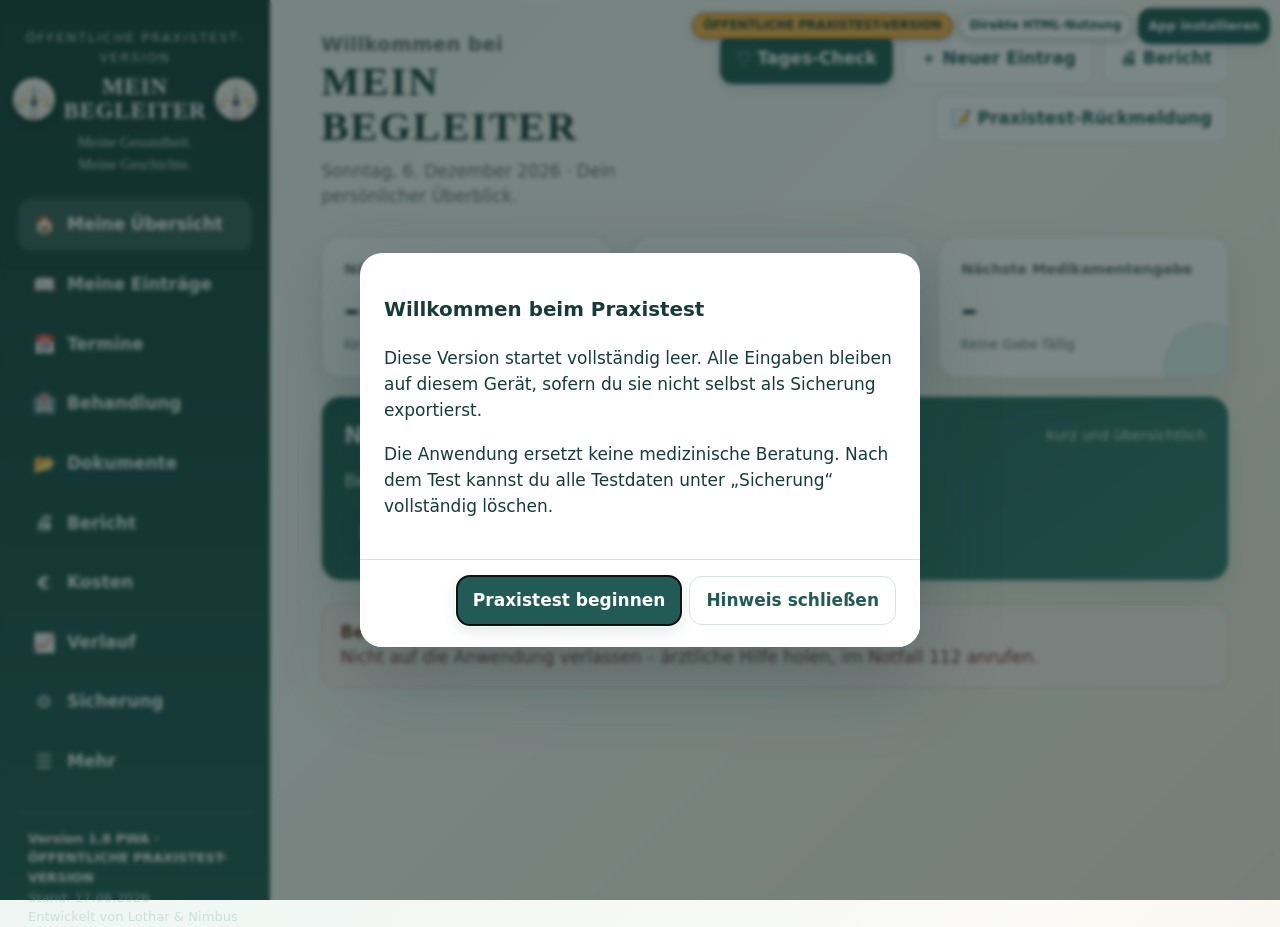
==== index.html @ bb6017fe "PWA-Manifest und App-Symbole einbinden Added manifest and icon links for PWA support." ====
<!doctype html>
<html lang="de">
  <head>
    <meta charset="utf-8" />
    <meta
      name="viewport"
      content="width=device-width,initial-scale=1,viewport-fit=cover"
    />
    <meta name="theme-color" content="#225b56" />
    <title>Mein Begleiter 1.8 PWA – Öffentliche Praxistest-Version</title><link rel="manifest" href="./manifest.webmanifest" />
<link rel="icon" type="image/png" href="./icons/favicon-64.png" />
<link rel="apple-touch-icon" href="./icons/apple-touch-icon-180.png" />
<meta name="mobile-web-app-capable" content="yes" />
<meta name="apple-mobile-web-app-capable" content="yes" />
<meta name="apple-mobile-web-app-status-bar-style" content="default" />
<meta name="apple-mobile-web-app-title" content="Begleiter Test" />
    <style>
      :root {
        --tinte: #173b39;
        --petrol: #225b56;
        --petrol2: #34796f;
        --mint: #dff1ec;
        --sand: #f6efe2;
        --creme: #fbfaf6;
        --weiss: #fff;
        --linie: #d8e4e0;
        --rot: #a33b39;
        --orange: #b56a22;
        --gruen: #2d7252;
        --grau: #61716d;
        --schatten: 0 12px 34px rgba(25, 63, 60, 0.1);
        --radius: 20px;
      }
      * {
        box-sizing: border-box;
      }
      html {
        scroll-behavior: smooth;
      }
      body {
        margin: 0;
        background: linear-gradient(
          135deg,
          #edf6f3 0,
          #fbfaf6 48%,
          #f5ecde 100%
        );
        color: var(--tinte);
        font:
          17px/1.5 system-ui,
          -apple-system,
          "Segoe UI",
          sans-serif;
        min-height: 100vh;
      }
      button,
      input,
      select,
      textarea {
        font: inherit;
      }
      button {
        cursor: pointer;
      }
      .app {
        min-height: 100vh;
        display: grid;
        grid-template-columns: 270px 1fr;
      }
      .seitenleiste {
        position: sticky;
        top: 0;
        height: 100vh;
        background: linear-gradient(180deg, #163e3b, #225b56);
        color: #fff;
        padding: 28px 18px;
        display: flex;
        flex-direction: column;
        gap: 24px;
        z-index: 20;
      }
      .marke {
        padding: 0 4px;
        text-align: center;
      }
      .markenlogo {
        display: none;
      }
      .marke-klein {
        font-size: 0.82rem;
        letter-spacing: 0.14em;
        text-transform: uppercase;
        opacity: 0.78;
      }
      .marken-titel {
        display: flex;
        align-items: center;
        justify-content: center;
        gap: 8px;
        margin: 0.5rem 0 0;
      }
      .marken-titel h1 {
        margin: 0;
        font-family: "Bodoni MT", "Didot", "Baskerville", "Georgia", serif;
        font-size: 1.42rem;
        font-weight: 600;
        line-height: 1.05;
        letter-spacing: 0.045em;
      }
      .marke p {
        font-family: "Segoe Print", "Bradley Hand", "Comic Sans MS", cursive;
        font-size: 1rem;
        line-height: 1.48;
        letter-spacing: 0.01em;
      }
      .bildmarke {
        position: relative;
        width: 42px;
        height: 42px;
        flex: 0 0 42px;
        border-radius: 50%;
        overflow: hidden;
        background: #fbf7ef;
        box-shadow: 0 5px 15px rgba(0, 0, 0, 0.22);
        border: 1px solid rgba(255, 255, 255, 0.45);
      }
      .bildmarke img {
        position: absolute;
        width: 185%;
        height: auto;
        max-width: none;
        left: 50%;
        top: -2%;
        transform: translateX(-50%);
        display: block;
      }
      .marke p {
        margin: 0.55rem 0 0;
        color: #d8ebe6;
        font-size: 0.92rem;
      }
      .nav {
        display: grid;
        gap: 8px;
      }
      .nav button {
        border: 0;
        background: transparent;
        color: #e9f5f1;
        border-radius: 13px;
        padding: 12px 14px;
        text-align: left;
        font-weight: 650;
        display: flex;
        align-items: center;
        gap: 11px;
      }
      .nav button:hover,
      .nav button.aktiv {
        background: rgba(255, 255, 255, 0.14);
        color: #fff;
      }
      .nav .symbol {
        width: 24px;
        text-align: center;
        font-size: 1.15rem;
      }
      .seitenfuss {
        margin-top: auto;
        border-top: 1px solid rgba(255, 255, 255, 0.18);
        padding: 16px 10px 0;
        font-size: 0.82rem;
        color: #cbe0db;
      }
      .seitenfuss strong {
        color: #fff;
        display: block;
      }
      main {
        min-width: 0;
        padding: 34px clamp(20px, 4vw, 58px) 70px;
      }
      .kopf {
        display: flex;
        align-items: flex-start;
        justify-content: space-between;
        gap: 24px;
        margin-bottom: 26px;
      }
      .kopf h2 {
        font-size: clamp(1.8rem, 4vw, 2.55rem);
        line-height: 1.1;
        margin: 0;
      }
      .willkommen-klein {
        display: block;
        font-family:
          system-ui,
          -apple-system,
          "Segoe UI",
          sans-serif;
        font-size: 0.48em;
        font-weight: 650;
        letter-spacing: 0.02em;
        color: var(--grau);
        margin-bottom: 0.28rem;
      }
      .willkommen-name {
        display: block;
        font-family: "Bodoni MT", "Didot", "Baskerville", "Georgia", serif;
        font-weight: 600;
        letter-spacing: 0.045em;
        color: var(--tinte);
      }
      .kopf p {
        margin: 0.55rem 0 0;
        color: var(--grau);
      }
      .kopf-aktionen {
        display: flex;
        gap: 10px;
        flex-wrap: wrap;
        justify-content: flex-end;
      }
      .seite {
        display: none;
      }
      .seite.aktiv {
        display: block;
        animation: einblenden 0.18s ease-out;
      }
      @keyframes einblenden {
        from {
          opacity: 0.3;
          transform: translateY(5px);
        }
        to {
          opacity: 1;
          transform: none;
        }
      }
      .knopf {
        border: 0;
        border-radius: 13px;
        padding: 11px 16px;
        font-weight: 750;
        background: var(--petrol);
        color: #fff;
        box-shadow: 0 5px 14px rgba(34, 91, 86, 0.16);
      }
      .knopf:hover {
        background: #194b47;
      }
      .knopf.sekundaer {
        background: #fff;
        color: var(--petrol);
        border: 1px solid var(--linie);
        box-shadow: none;
      }
      .knopf.gefahr {
        background: #fff3f1;
        color: var(--rot);
        border: 1px solid #ebc7c2;
        box-shadow: none;
      }
      .knopf.klein {
        padding: 7px 10px;
        font-size: 0.88rem;
      }
      .raster {
        display: grid;
        grid-template-columns: repeat(12, 1fr);
        gap: 18px;
      }
      .karte {
        background: rgba(255, 255, 255, 0.91);
        border: 1px solid rgba(203, 222, 216, 0.9);
        border-radius: var(--radius);
        box-shadow: var(--schatten);
        padding: 22px;
        min-width: 0;
      }
      .span3 {
        grid-column: span 3;
      }
      .span4 {
        grid-column: span 4;
      }
      .span5 {
        grid-column: span 5;
      }
      .span6 {
        grid-column: span 6;
      }
      .span7 {
        grid-column: span 7;
      }
      .span8 {
        grid-column: span 8;
      }
      .span12 {
        grid-column: span 12;
      }
      .kpi {
        position: relative;
        overflow: hidden;
        min-height: 132px;
      }
      .kpi:after {
        content: "";
        position: absolute;
        width: 90px;
        height: 90px;
        border-radius: 50%;
        right: -25px;
        bottom: -35px;
        background: var(--mint);
      }
      .kpi-label {
        color: var(--grau);
        font-weight: 700;
        font-size: 0.9rem;
      }
      .kpi-wert {
        font-size: 2rem;
        font-weight: 850;
        line-height: 1.15;
        margin-top: 12px;
      }
      .kpi-hinweis {
        color: var(--grau);
        font-size: 0.84rem;
        margin-top: 6px;
      }
      .abschnitt-titel {
        display: flex;
        justify-content: space-between;
        align-items: center;
        gap: 16px;
        margin-bottom: 16px;
      }
      .abschnitt-titel h3 {
        margin: 0;
        font-size: 1.4rem;
      }
      .abschnitt-titel span {
        color: var(--grau);
        font-size: 0.9rem;
      }
      .termin {
        display: grid;
        grid-template-columns: 82px 1fr auto;
        gap: 14px;
        align-items: center;
        padding: 14px 0;
        border-bottom: 1px solid #e5ece9;
      }
      .termin:last-child {
        border: 0;
      }
      .datumsblock {
        background: var(--mint);
        border-radius: 12px;
        padding: 9px 6px;
        text-align: center;
        font-weight: 800;
        line-height: 1.15;
      }
      .datumsblock small {
        display: block;
        font-size: 0.72rem;
        text-transform: uppercase;
        color: var(--petrol2);
      }
      .termin strong {
        display: block;
      }
      .termin p {
        margin: 0.2rem 0 0;
        color: var(--grau);
        font-size: 0.9rem;
      }
      .zustand {
        border-radius: 999px;
        padding: 5px 10px;
        font-size: 0.78rem;
        font-weight: 800;
        background: var(--sand);
        white-space: nowrap;
      }
      .zustand.heute {
        background: #fde6dc;
        color: #913f20;
      }
      .zustand.zukunft {
        background: var(--mint);
        color: var(--gruen);
      }
      .terminstatus {
        border: 1px solid #b9d1ca;
        border-radius: 10px;
        background: #f7fbfa;
        color: var(--tinte);
        padding: 7px 8px;
        font-weight: 750;
        max-width: 150px;
      }
      .status-bestaetigt {
        background: #dff1ec;
        color: #236047;
      }
      .status-erledigt {
        background: #edf0ef;
        color: #53605d;
      }
      .status-abgesagt {
        background: #fff0ed;
        color: #913f36;
      }
      .befinden-box {
        background: linear-gradient(145deg, #225b56, #34796f);
        color: #fff;
      }
      .befinden-box .abschnitt-titel span {
        color: #d9ece7;
      }
      .befinden-anzeige {
        font-size: 2rem;
        font-weight: 850;
        margin: 13px 0 2px;
      }
      .befinden-box p {
        color: #e4f0ed;
        margin: 0.35rem 0 16px;
      }
      .tabelle-wrap {
        overflow: auto;
        border-radius: 15px;
        border: 1px solid var(--linie);
        background: #fff;
      }
      .datentabelle {
        width: 100%;
        border-collapse: collapse;
        min-width: 980px;
      }
      .datentabelle th {
        position: sticky;
        top: 0;
        z-index: 2;
        background: #eaf3f0;
        color: #244b47;
        text-align: left;
        font-size: 0.82rem;
        text-transform: uppercase;
        letter-spacing: 0.03em;
        padding: 12px 11px;
        border-bottom: 1px solid #cddfd9;
      }
      .datentabelle td {
        padding: 12px 11px;
        border-bottom: 1px solid #e8eeec;
        vertical-align: top;
      }
      .datentabelle tbody tr:hover {
        background: #fbf7ee;
      }
      .datentabelle .geld {
        text-align: right;
        white-space: nowrap;
      }
      .datentabelle .aktionen {
        white-space: nowrap;
      }
      .leer {
        padding: 34px;
        text-align: center;
        color: var(--grau);
      }
      .werkzeugleiste {
        display: flex;
        gap: 10px;
        align-items: center;
        flex-wrap: wrap;
        margin-bottom: 16px;
      }
      .suchfeld {
        flex: 1;
        min-width: 230px;
        border: 1px solid var(--linie);
        background: #fff;
        border-radius: 13px;
        padding: 11px 13px;
        color: var(--tinte);
      }
      .filter {
        border: 1px solid var(--linie);
        background: #fff;
        border-radius: 13px;
        padding: 11px 13px;
        color: var(--tinte);
      }
      .formular {
        display: grid;
        grid-template-columns: repeat(2, minmax(0, 1fr));
        gap: 16px;
      }
      .feld {
        display: grid;
        gap: 7px;
      }
      .feld label {
        font-weight: 750;
        font-size: 0.9rem;
      }
      .feld input,
      .feld select,
      .feld textarea {
        width: 100%;
        border: 1px solid #bdcfca;
        border-radius: 12px;
        padding: 11px 12px;
        background: #fff;
        color: var(--tinte);
      }
      .feld input:focus,
      .feld select:focus,
      .feld textarea:focus {
        outline: 3px solid rgba(52, 121, 111, 0.18);
        border-color: var(--petrol2);
      }
      .feld textarea {
        min-height: 105px;
        resize: vertical;
      }
      .feld.breit {
        grid-column: 1/-1;
      }
      .hinweis {
        font-size: 0.84rem;
        color: var(--grau);
      }
      dialog {
        border: 0;
        border-radius: 22px;
        padding: 0;
        width: min(760px, calc(100vw - 30px));
        box-shadow: 0 30px 80px rgba(20, 55, 52, 0.3);
        color: var(--tinte);
      }
      dialog::backdrop {
        background: rgba(15, 38, 36, 0.55);
        backdrop-filter: blur(2px);
      }
      .dialog-kopf {
        padding: 22px 24px 16px;
        border-bottom: 1px solid var(--linie);
        display: flex;
        justify-content: space-between;
        gap: 20px;
        position: sticky;
        top: 0;
        z-index: 4;
        background: #fff;
      }
      .dialog-kopf h3 {
        margin: 0;
      }
      .schliessen {
        border: 0;
        background: #eef5f2;
        border-radius: 50%;
        width: 38px;
        height: 38px;
        font-size: 1.4rem;
        color: var(--tinte);
      }
      .dialog-inhalt {
        padding: 22px 24px;
      }
      .dialog-fuss {
        display: flex;
        justify-content: flex-end;
        gap: 10px;
        padding: 16px 24px 22px;
        position: sticky;
        bottom: 0;
        z-index: 4;
        background: #fff;
        border-top: 1px solid var(--linie);
      }
      .dialog-schnellaktionen {
        display: flex;
        gap: 8px;
        align-items: center;
        flex-wrap: wrap;
      }
      .dokument-status {
        margin-top: 12px;
        padding: 10px 12px;
        border-radius: 10px;
        background: #eef5f2;
        color: #245b52;
        font-weight: 700;
      }
      .dokument-status.fehler {
        background: #fff0ed;
        color: #9a3127;
      }
      .kostenliste {
        display: grid;
        gap: 13px;
      }
      .kostenzeile {
        display: grid;
        grid-template-columns: 130px 1fr auto;
        gap: 14px;
        align-items: center;
      }
      .balken {
        height: 12px;
        background: #edf1ef;
        border-radius: 999px;
        overflow: hidden;
      }
      .balken i {
        display: block;
        height: 100%;
        background: linear-gradient(90deg, var(--petrol2), #84b8ac);
        border-radius: 999px;
      }
      .kostenzeile strong {
        white-space: nowrap;
      }
      .verlauf-liste {
        display: grid;
        gap: 12px;
      }
      .verlauf-item {
        display: grid;
        grid-template-columns: 112px 1fr;
        gap: 16px;
        align-items: start;
      }
      .verlauf-punkt {
        height: 100%;
        border-right: 3px solid #c5ddd6;
        text-align: right;
        padding-right: 16px;
        font-weight: 750;
        color: var(--petrol);
      }
      .verlauf-inhalt {
        background: #f8faf9;
        border-radius: 13px;
        padding: 12px 14px;
      }
      .verlauf-inhalt strong {
        display: block;
      }
      .verlauf-inhalt p {
        margin: 0.3rem 0 0;
        color: var(--grau);
      }
      .diagramm {
        min-height: 240px;
        display: grid;
        align-items: center;
      }
      .diagramm svg {
        width: 100%;
        height: auto;
        overflow: visible;
      }
      .diagramm-leer {
        color: var(--grau);
        text-align: center;
        padding: 55px 12px;
      }
      .diagramm-wert {
        font-size: 0.75rem;
        font-weight: 800;
        fill: var(--tinte);
      }
      .diagramm-datum {
        font-size: 0.67rem;
        fill: var(--grau);
      }
      .cockpit-werte {
        display: grid;
        grid-template-columns: repeat(4, 1fr);
        gap: 10px;
      }
      .cockpit-wert {
        background: #f3f8f6;
        border: 1px solid var(--linie);
        border-radius: 13px;
        padding: 12px;
      }
      .cockpit-wert strong {
        font-size: 1.45rem;
        display: block;
      }
      .pruefhinweis {
        border-radius: 13px;
        padding: 11px 13px;
        background: #eef7f4;
        color: var(--gruen);
        font-weight: 750;
      }
      .pruefhinweis.warn {
        background: #fff2e8;
        color: #8a4b18;
      }
      .uebersicht-filter {
        display: flex;
        gap: 10px;
        align-items: end;
        flex-wrap: wrap;
        margin-bottom: 16px;
      }
      .uebersicht-filter label {
        display: grid;
        gap: 4px;
        font-size: 0.8rem;
        font-weight: 750;
        color: var(--grau);
      }
      .messwerte {
        display: flex;
        gap: 8px;
        flex-wrap: wrap;
        margin-top: 8px;
      }
      .messwert {
        background: #e8f3ef;
        color: #24554f;
        border-radius: 999px;
        padding: 5px 9px;
        font-size: 0.8rem;
        font-weight: 800;
      }
      .messwert.warnung {
        background: #fee7df;
        color: #8c3d23;
      }
      .befinden-box .messwert {
        background: rgba(255, 255, 255, 0.16);
        color: #fff;
      }
      .skala {
        display: grid;
        grid-template-columns: 1fr auto;
        gap: 8px;
        align-items: center;
      }
      .skala input {
        padding: 0;
      }
      .skala output {
        min-width: 42px;
        text-align: center;
        background: var(--petrol);
        color: #fff;
        border-radius: 10px;
        padding: 7px;
        font-weight: 850;
      }
      .fragenliste {
        display: grid;
        gap: 10px;
      }
      .frage {
        display: grid;
        grid-template-columns: auto 1fr auto;
        gap: 10px;
        align-items: start;
        background: #f7faf9;
        border: 1px solid var(--linie);
        border-radius: 13px;
        padding: 11px;
      }
      .frage.erledigt .frage-inhalt {
        text-decoration: line-through;
        color: var(--grau);
      }
      .frage input {
        width: 20px;
        height: 20px;
        margin-top: 2px;
      }
      .frage-arzt {
        display: block;
        color: var(--petrol);
        font-size: 0.82rem;
        margin-bottom: 2px;
      }
      .frage-neu {
        display: grid;
        grid-template-columns: minmax(150px, 0.7fr) minmax(220px, 1.4fr) auto;
        gap: 10px;
        margin-top: 14px;
      }
      .frage-neu input {
        min-width: 0;
        border: 1px solid #bdcfca;
        border-radius: 12px;
        padding: 11px 12px;
      }
      .kompakt-form {
        display: grid;
        grid-template-columns: 1fr 1fr;
        gap: 10px;
        margin-bottom: 16px;
      }
      .kompakt-form input,
      .kompakt-form select {
        border: 1px solid #bdcfca;
        border-radius: 12px;
        padding: 10px 11px;
        min-width: 0;
      }
      .kompakt-form .breit {
        grid-column: 1/-1;
      }
      .listenkarte {
        display: grid;
        grid-template-columns: 1fr auto;
        gap: 10px;
        padding: 13px 0;
        border-bottom: 1px solid #e4ece9;
      }
      .listenkarte:last-child {
        border: 0;
      }
      .listenkarte strong {
        display: block;
      }
      .listenkarte p {
        margin: 0.2rem 0 0;
        color: var(--grau);
        font-size: 0.9rem;
      }
      .listen-aktionen {
        display: flex;
        align-items: center;
        gap: 7px;
      }
      .statuswahl {
        border: 1px solid var(--linie);
        border-radius: 10px;
        padding: 6px;
        background: #fff;
      }
      .ablage {
        border: 2px dashed #a9cbc2;
        background: #f5fbf9;
        border-radius: 17px;
        padding: 22px;
        text-align: center;
      }
      .ablage input[type="file"] {
        display: block;
        margin: 12px auto;
        max-width: 100%;
      }
      .dokument {
        display: grid;
        grid-template-columns: 48px 1fr auto;
        gap: 12px;
        align-items: center;
        padding: 13px 0;
        border-bottom: 1px solid #e4ece9;
      }
      .dokument:last-child {
        border: 0;
      }
      .dateisymbol {
        width: 46px;
        height: 46px;
        display: grid;
        place-items: center;
        background: var(--mint);
        border-radius: 12px;
        font-size: 1.4rem;
      }
      .dokument strong {
        display: block;
        overflow-wrap: anywhere;
      }
      .dokument p {
        margin: 0.18rem 0 0;
        color: var(--grau);
        font-size: 0.84rem;
      }
      .dokument-seiten {
        grid-column: 2/-1;
        background: #f6faf8;
        border: 1px solid var(--linie);
        border-radius: 12px;
        padding: 8px 10px;
        margin-top: -5px;
      }
      .dokument-seiten summary {
        cursor: pointer;
        font-weight: 750;
        color: var(--petrol);
      }
      .dokument-seite {
        display: grid;
        grid-template-columns: 1fr auto;
        gap: 10px;
        align-items: center;
        padding: 9px 0;
        border-top: 1px solid var(--linie);
      }
      .dokument-seite:first-of-type {
        margin-top: 8px;
      }
      .dokument-seite small {
        color: var(--grau);
      }
      .dokument-wahl {
        grid-column: 2/-1;
        display: flex;
        align-items: center;
        gap: 8px;
        font-size: 0.9rem;
        font-weight: 750;
        color: var(--petrol);
      }
      .dokument-wahl input {
        width: 20px;
        height: 20px;
      }
      .geschichte-dokument {
        display: grid;
        gap: 3px;
        min-width: 160px;
      }
      .geschichte-dokument + .geschichte-dokument {
        border-top: 1px solid var(--linie);
        margin-top: 8px;
        padding-top: 8px;
      }
      .geschichte-dokument small {
        color: var(--grau);
      }
      .bericht-optionen {
        display: flex;
        gap: 14px;
        flex-wrap: wrap;
        margin: 14px 0;
      }
      .bericht-optionen label {
        display: flex;
        align-items: center;
        gap: 7px;
        background: #f5f9f7;
        border: 1px solid var(--linie);
        border-radius: 11px;
        padding: 8px 11px;
      }
      .bericht-optionen input {
        width: 19px;
        height: 19px;
      }
      .bericht-kopf {
        border-bottom: 3px solid var(--petrol);
        padding-bottom: 16px;
        margin-bottom: 20px;
      }
      .bericht-kopf h3 {
        font-size: 1.7rem;
        margin: 0;
      }
      .bericht-abschnitt {
        margin: 24px 0;
      }
      .bericht-abschnitt h4 {
        font-size: 1.15rem;
        border-bottom: 1px solid var(--linie);
        padding-bottom: 7px;
        margin: 0 0 12px;
      }
      .bericht-tabelle {
        width: 100%;
        border-collapse: collapse;
      }
      .bericht-tabelle th,
      .bericht-tabelle td {
        text-align: left;
        vertical-align: top;
        border-bottom: 1px solid #dfe8e5;
        padding: 8px 7px;
      }
      .bericht-tabelle th {
        background: #edf5f2;
        font-size: 0.82rem;
      }
      .bericht-meta {
        display: flex;
        gap: 20px;
        flex-wrap: wrap;
        color: var(--grau);
        margin-top: 5px;
      }
      .moduswahl {
        display: flex;
        gap: 10px;
        flex-wrap: wrap;
        margin-bottom: 16px;
      }
      .moduswahl label {
        flex: 1;
        min-width: 210px;
        border: 2px solid var(--linie);
        border-radius: 14px;
        padding: 12px 14px;
        background: #fff;
        font-weight: 800;
      }
      .moduswahl label:has(input:checked) {
        border-color: var(--petrol2);
        background: var(--mint);
      }
      .moduswahl input {
        margin-right: 8px;
      }
      .tagebuch-eintrag {
        display: grid;
        grid-template-columns: 125px 1fr;
        gap: 18px;
        padding: 18px 0;
        border-bottom: 1px solid var(--linie);
        break-inside: avoid-page;
      }
      .tagebuch-eintrag:last-child {
        border-bottom: 0;
      }
      .tagebuch-datum {
        color: var(--petrol);
        font-weight: 850;
      }
      .tagebuch-text h5 {
        font-size: 1.08rem;
        margin: 0 0 5px;
      }
      .tagebuch-text p {
        margin: 0.25rem 0;
        white-space: pre-wrap;
      }
      .tagebuch-vorwort {
        font-size: 1.05rem;
        font-style: italic;
        background: var(--creme);
        border-left: 4px solid var(--petrol2);
        padding: 14px 16px;
        margin: 18px 0;
      }
      .nur-tagebuch,
      .nur-buch {
        display: none;
      }
      .tagebuch-modus .nur-tagebuch {
        display: grid;
      }
      .tagebuch-modus .nur-bericht,
      .buch-modus .nur-bericht {
        display: none;
      }
      .buch-modus .nur-buch {
        display: grid;
      }
      .buch-titelblatt {
        min-height: 68vh;
        display: flex;
        flex-direction: column;
        justify-content: center;
        text-align: center;
        padding: 35px 20px;
        border: 1px solid var(--linie);
        background: linear-gradient(145deg, #f8fbfa, #f4eee3);
        break-after: page;
      }
      .buch-titelblatt h3 {
        font-size: 3rem;
        letter-spacing: 0.08em;
        margin: 0;
        color: var(--petrol);
      }
      .buch-titelblatt .untertitel {
        font-size: 1.45rem;
        margin: 18px auto;
        max-width: 620px;
      }
      .buch-seite {
        padding: 28px 12px;
        break-after: page;
      }
      .buch-seite h4,
      .buch-kapitel h4 {
        font-size: 1.55rem;
        color: var(--petrol);
        border-bottom: 2px solid var(--petrol2);
        padding-bottom: 8px;
      }
      .buch-kapitel {
        margin: 28px 0;
        break-before: page;
      }
      .buch-schluss {
        margin-top: 35px;
        padding: 20px;
        background: var(--creme);
        border-radius: 14px;
      }
      .buchfassung {
        grid-column: 1/-1;
        border: 1px solid var(--linie);
        background: #f6faf8;
        border-radius: 15px;
        padding: 15px;
      }
      .buchfassung > strong {
        display: block;
        margin-bottom: 9px;
      }
      .buchfassung-wahl {
        display: flex;
        gap: 9px;
        flex-wrap: wrap;
      }
      .buchfassung-wahl label {
        background: #fff;
        border: 2px solid var(--linie);
        border-radius: 11px;
        padding: 9px 12px;
        font-weight: 750;
      }
      .buchfassung-wahl label:has(input:checked) {
        border-color: var(--petrol2);
        background: var(--mint);
      }
      .buchfassung small {
        display: block;
        color: var(--grau);
        margin-top: 9px;
      }
      .lesetext {
        font-family: Georgia, serif;
        font-size: 1.08rem;
        line-height: 1.72;
      }
      .lesetext p {
        margin: 0.75rem 0;
      }
      .familien-erinnerung {
        background: #fffaf0;
        border-left: 4px solid #c29a52;
        padding: 14px 16px;
        margin: 14px 0;
      }
      .bearbeitung-aktiv {
        outline: 3px dashed var(--petrol2);
        outline-offset: 8px;
        background: #fffef9;
      }
      .bearbeitung-hinweis {
        display: none;
        background: #fff5d9;
        border: 1px solid #e6c779;
        border-radius: 12px;
        padding: 10px 13px;
        margin-bottom: 15px;
      }
      .bearbeitung-hinweis.aktiv {
        display: block;
      }
      .sicherungsfeld {
        border: 2px dashed #bcd4cd;
        background: #f7fbfa;
        border-radius: 16px;
        padding: 20px;
      }
      .sicherungsfeld h4 {
        margin: 0 0 6px;
      }
      .sicherungsfeld p {
        margin: 0.2rem 0 14px;
        color: var(--grau);
      }
      .zur-uebersicht {
        display: inline-flex;
        align-items: center;
        gap: 0.55rem;
        margin: 0 0 18px;
        font-size: 1.05rem;
        min-height: 48px;
      }
      .zur-uebersicht .pfeil,
      .sicherungs-pfeil {
        font-size: 1.45em;
        line-height: 1;
      }
      .sicherungsbereich h3 { font-size: 1.45rem; }
      .sicherungsbereich h4 { font-size: 1.16rem; }
      .sicherungsbereich p { font-size: 1rem; line-height: 1.55; }
      .sicherungsbereich .knopf {
        font-size: 1.03rem;
        min-height: 50px;
        margin-right: 8px;
        margin-bottom: 8px;
      }
      .uebertragungs-schritt {
        border-left: 5px solid var(--petrol);
        padding-left: 16px;
        margin: 18px 0;
      }
      .notfall {
        margin-top: 22px;
        background: #fff2f0;
        border: 1px solid #ecc4be;
        border-radius: 16px;
        padding: 16px 18px;
        color: #782e2c;
      }
      .notfall strong {
        display: block;
      }
      .toast {
        position: fixed;
        right: 24px;
        bottom: 24px;
        z-index: 100;
        background: #173b39;
        color: #fff;
        padding: 13px 17px;
        border-radius: 13px;
        box-shadow: var(--schatten);
        opacity: 0;
        transform: translateY(12px);
        pointer-events: none;
        transition: 0.2s;
      }
      .toast.zeigen {
        opacity: 1;
        transform: none;
      }
      .mobilkopf {
        display: none;
      }
      @media (max-width: 980px) {
        .app {
          grid-template-columns: 1fr;
        }
        .seitenleiste {
          height: auto;
          position: fixed;
          inset: auto 0 0;
          display: block;
          padding: 7px 10px;
        }
        .marke,
        .seitenfuss {
          display: none;
        }
        .nav {
          display: grid;
          grid-template-columns: repeat(6, 1fr);
          gap: 3px;
        }
        .nav button {
          padding: 8px 2px;
          justify-content: center;
          display: grid;
          text-align: center;
          font-size: 0.68rem;
          gap: 1px;
        }
        .nav .symbol {
          width: auto;
          font-size: 1.1rem;
        }
        .mobilkopf {
          display: flex;
          background: var(--petrol);
          color: #fff;
          padding: 14px 18px;
          justify-content: space-between;
          align-items: center;
        }
        .mobilkopf strong {
          font-size: 1.4rem;
        }
        main {
          padding: 24px 18px 105px;
        }
        .span3 {
          grid-column: span 6;
        }
        .span4,
        .span5,
        .span6,
        .span7,
        .span8 {
          grid-column: span 12;
        }
        .kopf {
          display: block;
        }
        .kopf-aktionen {
          justify-content: flex-start;
          margin-top: 14px;
        }
      }
      @media (max-width: 620px) {
        body {
          font-size: 16px;
        }
        .span3 {
          grid-column: span 12;
        }
        .raster {
          gap: 14px;
        }
        .karte {
          padding: 18px;
        }
        .formular {
          grid-template-columns: 1fr;
        }
        .feld.breit {
          grid-column: auto;
        }
        .kopf h2 {
          font-size: 1.75rem;
        }
        .nav button:nth-child(n + 7) {
          display: none;
        }
        .nav {
          grid-template-columns: repeat(6, 1fr);
        }
        .kostenzeile {
          grid-template-columns: 95px 1fr;
        }
        .kostenzeile strong {
          grid-column: 2;
          text-align: right;
        }
        .termin {
          grid-template-columns: 70px 1fr;
        }
        .termin .zustand,
        .termin > .listen-aktionen {
          grid-column: 2;
          justify-self: start;
        }
        .termin > .listen-aktionen {
          flex-wrap: wrap;
        }
        .kompakt-form {
          grid-template-columns: 1fr;
        }
        .kompakt-form .breit {
          grid-column: auto;
        }
        .dokument {
          grid-template-columns: 42px 1fr;
        }
        .dokument .listen-aktionen {
          grid-column: 2;
          justify-content: flex-start;
        }
        .frage-neu {
          grid-template-columns: 1fr;
        }
        .frage-neu .knopf {
          width: 100%;
        }
      }
      @page {
        margin: 15mm 13mm;
      }
      @media print {
        body {
          background: #fff;
          font-size: 10pt;
        }
        .seitenleiste,
        .mobilkopf,
        .kopf-aktionen,
        .werkzeugleiste,
        .aktionen,
        .notfall,
        .toast,
        .bericht-steuerung,
        #seite-bericht > .kopf {
          display: none !important;
        }
        .app {
          display: block;
        }
        main {
          padding: 0;
        }
        .seite {
          display: none !important;
        }
        .seite.aktiv {
          display: block !important;
        }
        .karte {
          box-shadow: none;
          border: 1px solid #ccc;
          break-inside: avoid;
        }
        .raster {
          display: block;
        }
        .raster .karte {
          margin-bottom: 12px;
        }
        .datentabelle {
          min-width: 0;
        }
        .datentabelle th {
          position: static;
        }
        .datentabelle th,
        .datentabelle td {
          padding: 6px;
        }
        .kopf {
          margin-bottom: 14px;
        }
        #berichtAusgabe {
          border: 0;
          padding: 0;
          break-inside: auto;
        }
        #berichtAusgabe > .raster {
          display: grid;
          grid-template-columns: repeat(4, 1fr);
          gap: 8px;
          border-bottom: 1px solid #ccdcd7;
          padding-bottom: 10px;
        }
        #berichtAusgabe > .raster > * {
          grid-column: span 1;
        }
        .bericht-kopf {
          position: static;
          background: #fff;
          border-bottom: 2px solid var(--petrol);
          padding: 0 0 4mm;
          margin: 0 0 5mm;
        }
        .bericht-kopf h3 {
          font-size: 15pt;
        }
        .bericht-kopf .bericht-meta {
          font-size: 9pt;
          gap: 12px;
          margin-top: 2px;
        }
        .bericht-abschnitt {
          break-inside: auto;
          margin: 18px 0;
        }
        .bericht-abschnitt h4 {
          break-after: avoid-page;
        }
        .bericht-tabelle thead {
          display: table-header-group;
        }
        .bericht-tabelle tr {
          break-inside: avoid-page;
        }
        .bericht-tabelle th,
        .bericht-tabelle td {
          padding: 5px 6px;
        }
        .bericht-tabelle thead tr:first-child th:first-child::before {
          content: "🧭 Mein Begleiter · ";
        }
      }
      .speicherstatus {
        border: 1px solid #b8d8ca;
        background: #edf8f2;
        color: #246244;
        border-radius: 999px;
        padding: 9px 14px;
        font-weight: 800;
        white-space: nowrap;
      }
      .speicherstatus.laeuft {
        background: #fff8e5;
        border-color: #ead08b;
        color: #765b14;
      }
      .speicherstatus.fehler {
        background: #fff0ef;
        border-color: #e0a5a0;
        color: #913a34;
      }
      .speicher-raster {
        display: grid;
        grid-template-columns: 1fr 1fr;
        gap: 9px;
        margin: 12px 0;
      }
      .speicher-raster span {
        background: #fff;
        border: 1px solid var(--linie);
        border-radius: 10px;
        padding: 10px;
        color: var(--grau);
        font-size: 0.82rem;
      }
      .speicher-raster strong {
        display: block;
        color: var(--tinte);
        font-size: 1.08rem;
        margin-top: 3px;
      }
      .datenschutz {
        background: #fff8e8;
        border: 1px solid #ead49b;
        border-radius: 12px;
        padding: 13px 15px;
        margin: 16px 0;
      }
      .datenschutz p {
        margin: 0.35rem 0 0;
      }
      .pruef-tabelle {
        width: 100%;
        border-collapse: collapse;
        margin: 8px 0 18px;
      }
      .pruef-tabelle th,
      .pruef-tabelle td {
        padding: 8px;
        border-bottom: 1px solid var(--linie);
        text-align: left;
        vertical-align: top;
      }
      .pruef-tabelle th {
        width: 44%;
        color: var(--grau);
      }
      .kompatibel {
        color: #246244;
        font-weight: 800;
      }
      .warntext {
        color: #925a12;
        font-weight: 800;
      }
      @media (max-width: 620px) {
        .speicher-raster {
          grid-template-columns: 1fr;
        }
        .speicherstatus {
          display: inline-block;
          margin-top: 12px;
          white-space: normal;
        }
      }
    </style>
    <style id="mobiltest-v16">
      /* Seit Version 1.6: kompakte Bildschirmvorschau und konsequente Mobilnutzung. */
      #seite-behandlung .karte.span12 { display: none; }
      #medikamentListe .messwerte .messwert:nth-child(-n+3) { display: none; }
      #berichtAusgabe .buch-titelblatt {
        min-height: 280px;
        padding: 28px 16px;
      }
      #berichtAusgabe .buch-titelblatt h3 {
        font-size: clamp(1.8rem, 5vw, 2.65rem);
        letter-spacing: .04em;
      }
      #berichtAusgabe .buch-titelblatt .untertitel {
        font-size: clamp(1rem, 3vw, 1.25rem);
        margin: 10px auto;
      }
      #seite-bericht textarea { min-height: 72px; max-height: 180px; }
      @media (max-width: 620px) {
        html, body { max-width: 100%; overflow-x: hidden; }
        body { font-size: 15px; }
        .mobilkopf { padding: 8px 10px; min-height: 44px; }
        .mobilkopf strong { font-size: 1.05rem; }
        main { padding: 10px 7px 76px; }
        .kopf { margin-bottom: 10px; }
        .kopf h2 { font-size: 1.35rem; line-height: 1.15; }
        .kopf p { margin: 4px 0; }
        .kopf-aktionen { margin-top: 8px; gap: 6px; }
        .kopf-aktionen .knopf { flex: 1 1 auto; }
        .karte { padding: 11px 9px; border-radius: 12px; }
        .raster { gap: 8px; }
        .formular { gap: 8px; }
        .feld { gap: 4px; }
        input, select, textarea { max-width: 100%; }
        input, select { min-height: 44px; }
        textarea { min-height: 72px; }
        .knopf { min-height: 44px; padding: 9px 11px; }
        .moduswahl { gap: 6px; margin-bottom: 9px; }
        .moduswahl label { min-width: 100%; padding: 9px 10px; }
        .buchfassung { padding: 9px; }
        .buchfassung-wahl { display: grid; grid-template-columns: 1fr; gap: 5px; }
        .bericht-optionen { gap: 5px; }
        #berichtAusgabe { padding: 10px 8px; }
        #berichtAusgabe .buch-titelblatt { min-height: 190px; padding: 18px 8px; }
        #berichtAusgabe .buch-seite { min-height: 0; padding: 16px 4px; }
        #berichtAusgabe .buch-kapitel { margin: 18px 0; }
        #berichtAusgabe .tagebuch-eintrag { grid-template-columns: 1fr; gap: 4px; padding: 11px 0; }
        dialog { width: calc(100vw - 8px); max-width: none; max-height: calc(100dvh - 8px); margin: 4px; }
        .dialog-kopf { padding: 10px; }
        .dialog-inhalt { padding: 10px; }
        .dialog-fuss, .dialog-aktionen { position: sticky; bottom: 0; background: #fff; padding: 8px; z-index: 2; }
        .seitenleiste { padding: 4px; }
        .nav { display: flex; gap: 3px; overflow-x: auto; scrollbar-width: thin; }
        .nav button, .nav button:nth-child(n + 7) {
          display: grid;
          flex: 0 0 72px;
          min-height: 58px;
          padding: 5px 2px;
          font-size: .66rem;
        }
        .termin { grid-template-columns: 54px minmax(0,1fr); gap: 8px; padding: 10px 0; }
        .datumsblock { width: 52px; }
        .listenkarte { padding: 10px 0; }
        .listen-aktionen { gap: 5px; flex-wrap: wrap; }
        .bericht-tabelle, .bericht-tabelle tbody, .bericht-tabelle tr, .bericht-tabelle td { display: block; width: 100%; }
        .bericht-tabelle thead { display: none; }
        .bericht-tabelle tr { border: 1px solid var(--linie); border-radius: 10px; margin: 8px 0; padding: 7px; }
        .bericht-tabelle td { border: 0; padding: 3px 0; }
      }
      @media print {
        #berichtAusgabe .buch-titelblatt { min-height: 75vh; padding: 35px 20px; }
        #berichtAusgabe .buch-titelblatt h3 { font-size: 3rem; }
      }
    </style>
  </head>
  <body>
    <div class="mobilkopf">
      <strong>🧭 Mein Begleiter</strong><span id="mobilDatum"></span>
    </div>
    <div class="app">
      <aside class="seitenleiste">
        <div class="marke">
          <img
            class="markenlogo"
            src="[data-uri]"
            alt="Mein Begleiter – Leuchtturm in einer Kompassrose"
          />
          <div class="marke-klein">ÖFFENTLICHE PRAXISTEST-VERSION</div>
          <div class="marken-titel">
            <span class="bildmarke"
              ><img
                src="[data-uri]"
                alt="Leuchtturm und Kompass"
            /></span>
            <h1>MEIN BEGLEITER</h1>
            <span class="bildmarke"
              ><img
                src="[data-uri]"
                alt=""
                aria-hidden="true"
            /></span>
          </div>
          <p>Meine Gesundheit.<br />Meine Geschichte.</p>
        </div>
        <nav class="nav" aria-label="Hauptnavigation">
          <button class="aktiv" data-seite="cockpit">
            <span class="symbol">🏠</span>Meine Übersicht
          </button>
          <button data-seite="eintraege">
            <span class="symbol">📖</span>Meine Einträge
          </button>
          <button data-seite="termine">
            <span class="symbol">📅</span>Termine
          </button>
          <button data-seite="behandlung">
            <span class="symbol">🏥</span>Behandlung
          </button>
          <button data-seite="dokumente">
            <span class="symbol">📂</span>Dokumente
          </button>
          <button data-seite="bericht">
            <span class="symbol">🖨</span>Bericht
          </button>
          <button data-seite="kosten">
            <span class="symbol">€</span>Kosten
          </button>
          <button data-seite="verlauf">
            <span class="symbol">📈</span>Verlauf
          </button>
          <button data-seite="sicherung">
            <span class="symbol">⚙️</span>Sicherung
          </button>
        </nav>
        <div class="seitenfuss">
          <strong>Version 1.8 PWA · ÖFFENTLICHE PRAXISTEST-VERSION</strong
          >Stand: 17.08.2026<br />Entwickelt von Lothar &amp; Nimbus
        </div>
      </aside>
      <main>
        <section class="seite aktiv" id="seite-cockpit">
          <header class="kopf">
            <div>
              <h2>
                <span class="willkommen-klein">Willkommen bei</span
                ><span class="willkommen-name">MEIN BEGLEITER</span>
              </h2>
              <p id="heuteText">Deine Gesundheit übersichtlich begleiten.</p>
            </div>
            <div class="kopf-aktionen">
              <button class="knopf" data-neu data-befinden="1">
                ♡ Tages-Check</button
              ><button class="knopf sekundaer" data-neu>＋ Neuer Eintrag</button
              ><button class="knopf sekundaer" data-wechsel="bericht">
                🖨 Bericht
              </button>
            </div>
          </header>
          <div class="raster">
            <article class="karte kpi span4">
              <div class="kpi-label">Nächster Termin</div>
              <div class="kpi-wert" id="kpiNaechster">–</div>
              <div class="kpi-hinweis" id="kpiNaechsterText">Kein Termin</div>
            </article>
            <article class="karte kpi span4">
              <div class="kpi-label">Offene Fragen</div>
              <div class="kpi-wert" id="kpiFragen">0</div>
              <div class="kpi-hinweis" id="kpiFragenText">Keine offene Frage</div>
            </article>
            <article class="karte kpi span4">
              <div class="kpi-label">Nächste Medikamentengabe</div>
              <div class="kpi-wert" id="kpiMedikament">–</div>
              <div class="kpi-hinweis" id="kpiMedikamentText">Keine Gabe fällig</div>
            </article>
            <article class="karte befinden-box span12">
              <div class="abschnitt-titel">
                <h3>Neuen Tagescheck eintragen</h3>
                <span>kurz und übersichtlich</span>
              </div>
              <p>
                Befinden und freiwillige Körperwerte gemeinsam festhalten.
              </p>
              <button class="knopf" data-neu data-befinden="1">
                Neuen Tagescheck eintragen
              </button>
            </article>
          </div>
          <div class="notfall">
            <strong
              >Bei akuten Beschwerden oder einem medizinischen Notfall:</strong
            >
            Nicht auf die Anwendung verlassen – ärztliche Hilfe holen, im
            Notfall 112 anrufen.
          </div>
        </section>

        <section class="seite" id="seite-eintraege">
          <header class="kopf">
            <div>
              <h2>Meine Geschichte</h2>
              <p>
                Behandlungen, Beobachtungen, Kosten und Befinden chronologisch
                festhalten.
              </p>
            </div>
            <div class="kopf-aktionen">
              <button class="knopf" data-neu>＋ Neuer Eintrag</button
              ><button class="knopf sekundaer" onclick="window.print()">
                🖨 Drucken
              </button>
            </div>
          </header>
          <div class="karte">
            <div class="werkzeugleiste">
              <input
                class="suchfeld"
                id="suche"
                type="search"
                placeholder="Arzt, Maßnahme, Bemerkung oder Dokument suchen …"
              /><select class="filter" id="zeitfilter">
                <option value="alle">Alle Einträge</option>
                <option value="vergangen">Vergangene</option>
                <option value="zukunft">Zukünftige</option>
                <option value="befinden">Mit Befinden</option>
                <option value="kosten">Mit Kosten</option>
              </select><select class="filter" id="eintragArztFilter" aria-label="Einträge nach Arzt oder Stelle filtern">
                <option value="">Alle Ärzte / Stellen</option>
              </select><button class="knopf klein sekundaer" id="eintragFilterReset" type="button">Filter zurücksetzen</button>
            </div>
            <div class="tabelle-wrap">
              <table class="datentabelle">
                <thead>
                  <tr>
                    <th>Datum</th>
                    <th>Arzt / Stelle</th>
                    <th>Maßnahme</th>
                    <th>Bemerkungen</th>
                    <th>Zugehörige Dokumente</th>
                    <th>Rechnungen</th>
                    <th>Rezepte</th>
                    <th>Fahrten</th>
                    <th>Befinden / Schmerzen</th>
                    <th class="aktionen">Aktion</th>
                  </tr>
                </thead>
                <tbody id="journalTabelle"></tbody>
              </table>
            </div>
          </div>
        </section>

        <section class="seite" id="seite-termine">
          <header class="kopf">
            <div>
              <h2>Terminübersicht</h2>
              <p>
                Manuelle Termine und Termine aus dem Behandlungszentrum
                gemeinsam im Blick.
              </p>
            </div>
            <div class="kopf-aktionen">
              <button class="knopf sekundaer" id="termineAktualisieren">
                ↻ Termine aktualisieren</button
              ><button class="knopf" data-neu>＋ Termin eintragen</button>
            </div>
          </header>
          <div class="uebersicht-filter">
            <label>Von<input class="filter" id="terminVon" type="date" /></label
            ><label
              >Bis<input class="filter" id="terminBis" type="date" /></label
            ><label
              >Herkunft<select class="filter" id="terminQuelle">
                <option value="alle">Alle</option>
                <option value="journal">Manuell</option>
                <option value="behandlung">Behandlungsschritt</option>
                <option value="medikament">Medikamentenplan</option>
              </select></label
            ><label>Arzt / Stelle<select class="filter" id="terminArztFilter">
                <option value="">Alle Ärzte / Stellen</option>
              </select></label><button class="knopf klein sekundaer" id="terminFilterReset" type="button">Filter zurücksetzen</button>
          </div>
          <div class="pruefhinweis" id="terminDopplungen">
            Dopplungsprüfung wird ausgeführt …
          </div>
          <div class="raster">
            <article class="karte span6">
              <div class="abschnitt-titel">
                <h3>Kommende Termine</h3>
                <span id="anzahlKommend"></span>
              </div>
              <div id="termineKommend"></div>
            </article>
            <article class="karte span6">
              <div class="abschnitt-titel">
                <h3>Fragen für den nächsten Arzttermin</h3>
                <span id="fragenOffen"></span>
              </div>
              <div class="fragenliste" id="fragenListe"></div>
              <div class="frage-neu">
                <input
                  id="frageArzt"
                  list="arztVorschlaege"
                  maxlength="100"
                  autocomplete="off"
                  placeholder="Arzt / Stelle auswählen …"
                /><input
                  id="frageText"
                  maxlength="240"
                  placeholder="Frage notieren …"
                /><select id="frageTermin" aria-label="Konkreten Termin zuordnen">
                  <option value="">Automatisch dem nächsten passenden Termin zuordnen</option>
                </select><button
                  class="knopf"
                  id="frageHinzufuegen"
                  aria-label="Frage hinzufügen"
                >
                  ＋ Hinzufügen
                </button><button
                  class="knopf sekundaer"
                  id="frageAendernAbbrechen"
                  type="button"
                  hidden
                >Abbrechen</button>
              </div>
            </article>
            <article class="karte span12">
              <div class="abschnitt-titel">
                <h3>Vergangene Termine</h3>
                <span id="anzahlVergangen"></span>
              </div>
              <div id="termineVergangen"></div>
            </article>
          </div>
        </section>

        <section class="seite" id="seite-kosten">
          <header class="kopf">
            <div>
              <h2>Kostenübersicht</h2>
              <p>Alle erfassten Rechnungen, Rezepte und Fahrtkosten.</p>
            </div>
            <div class="kopf-aktionen">
              <button class="knopf sekundaer" onclick="window.print()">
                🖨 Kostenübersicht drucken
              </button>
            </div>
          </header>
          <div class="uebersicht-filter">
            <label>Von<input class="filter" id="kostenVon" type="date" /></label
            ><label
              >Bis<input class="filter" id="kostenBis" type="date" /></label
            ><label
              >Kostenart<select class="filter" id="kostenArt">
                <option value="alle">Alle Kostenarten</option>
                <option value="rechnung">Rechnungen</option>
                <option value="rezept">Rezepte</option>
                <option value="fahrt">Fahrten</option>
              </select></label
            ><button class="knopf sekundaer" id="kostenFilterReset">
              Filter zurücksetzen
            </button>
          </div>
          <div class="pruefhinweis" id="kostenDopplungen">
            Dopplungsprüfung wird ausgeführt …
          </div>
          <div class="raster">
            <article class="karte kpi span3">
              <div class="kpi-label">Rechnungen</div>
              <div class="kpi-wert" id="kostenRechnungen">0 €</div>
            </article>
            <article class="karte kpi span3">
              <div class="kpi-label">Rezepte</div>
              <div class="kpi-wert" id="kostenRezepte">0 €</div>
            </article>
            <article class="karte kpi span3">
              <div class="kpi-label">Fahrkarten</div>
              <div class="kpi-wert" id="kostenFahrten">0 €</div>
            </article>
            <article class="karte kpi span3">
              <div class="kpi-label">Gesamt</div>
              <div class="kpi-wert" id="kostenGesamt">0 €</div>
            </article>
            <article class="karte span6">
              <div class="abschnitt-titel">
                <h3>Verteilung</h3>
                <span>nach Kostenart</span>
              </div>
              <div class="kostenliste" id="kostenBalken"></div>
            </article>
            <article class="karte span6">
              <div class="abschnitt-titel">
                <h3>Einzelposten</h3>
                <span>chronologisch</span>
              </div>
              <div id="kostenEinzel"></div>
            </article>
          </div>
        </section>

        <section class="seite" id="seite-behandlung">
          <header class="kopf">
            <div>
              <h2>Behandlungszentrum</h2>
              <p>
                Medikamente und nächste Behandlungsschritte gemeinsam im Blick
                behalten.
              </p>
            </div>
            <div class="kopf-aktionen">
              <button class="knopf sekundaer" onclick="window.print()">
                🖨 Arztübersicht drucken
              </button>
            </div>
          </header>
          <div class="uebersicht-filter">
            <label>Arzt / Stelle<select class="filter" id="behandlungArztFilter">
              <option value="">Alle Ärzte / Stellen</option>
            </select></label>
            <button class="knopf klein sekundaer" id="behandlungFilterReset" type="button">Filter zurücksetzen</button>
          </div>
          <div class="raster">
            <article class="karte span6">
              <div class="abschnitt-titel">
                <h3>Medikamentenplan</h3>
                <span id="medikamentAnzahl"></span>
              </div>
              <div class="kompakt-form">
                <input id="medId" type="hidden" /><input
                  id="medName"
                  class="breit"
                  maxlength="120"
                  placeholder="Medikament / Präparat"
                /><input
                  id="medAnwendung"
                  maxlength="120"
                  placeholder="Dosierung / Anwendung"
                /><input
                  id="medZeit"
                  maxlength="80"
                  placeholder="Zeitpunkt / Hinweis"
                /><input
                  id="medAbstand"
                  type="number"
                  min="1"
                  max="999"
                  placeholder="Abstand, z. B. 3"
                /><select id="medEinheit">
                  <option value="tage">Tage</option>
                  <option value="wochen">Wochen</option>
                  <option value="monate">Monate</option></select
                ><button class="knopf breit" id="medHinzufuegen">
                  ＋ Medikament eintragen</button
                ><button class="knopf sekundaer breit" id="medAbbrechen" hidden>
                  Bearbeitung abbrechen
                </button>
              </div>
              <p class="hinweis">
                Für den nächsten Termin den vorgesehenen Abstand eintragen, zum
                Beispiel 1 Tag, 2 Wochen oder 3 Monate.
              </p>
              <div id="medikamentListe"></div>
            </article>
            <article class="karte span6">
              <div class="abschnitt-titel">
                <h3>Einnahme / Spritze dokumentieren</h3>
                <span id="einnahmeAnzahl">0 Einnahmen</span>
              </div>
              <div class="kompakt-form">
                <select id="einnahmeMed" class="breit">
                  <option value="">Medikament auswählen …</option></select
                ><input id="einnahmeDatum" type="date" /><input
                  id="einnahmeMenge"
                  maxlength="80"
                  placeholder="Menge / Dosis"
                /><input
                  id="einnahmeNotiz"
                  class="breit"
                  maxlength="180"
                  placeholder="Notiz (freiwillig)"
                /><button class="knopf breit" id="einnahmeHinzufuegen">
                  ＋ Einnahme speichern
                </button>
              </div>
              <div id="einnahmeListe"></div>
            </article>
            <article class="karte span6">
              <div class="abschnitt-titel">
                <h3>Beobachtete Nebenwirkung</h3>
                <span id="nebenwirkungAnzahl">0 Beobachtungen</span>
              </div>
              <div class="kompakt-form">
                <select id="nebenwirkungMed" class="breit">
                  <option value="">Medikament auswählen …</option></select
                ><select id="nebenwirkungAuswahl">
                  <option value="">Beschwerde auswählen …</option></select
                ><input id="nebenwirkungDatum" type="date" /><input
                  id="nebenwirkungEigen"
                  class="breit"
                  maxlength="120"
                  placeholder="Andere Beschwerde ergänzen"
                /><button class="knopf breit" id="nebenwirkungHinzufuegen">
                  ＋ Beobachtung speichern
                </button>
              </div>
              <p class="hinweis">
                Die Vorschläge sind eine Dokumentationshilfe. Maßgeblich sind
                Packungsbeilage sowie die Beratung durch Arzt oder Apotheke. Bei
                starken Beschwerden sofort medizinische Hilfe holen.
              </p>
              <div id="nebenwirkungListe"></div>
            </article>
            <article class="karte span6">
              <div class="abschnitt-titel">
                <h3>Behandlungsschritte</h3>
                <span id="schrittAnzahl"></span>
              </div>
              <div class="kompakt-form">
                <input
                  id="schrittTitel"
                  class="breit"
                  maxlength="160"
                  placeholder="Nächster Behandlungsschritt"
                /><input id="schrittDatum" type="date" /><input
                  id="schrittOrt"
                  maxlength="100"
                  placeholder="Wo findet die Behandlung statt?"
                /><input
                  id="schrittWer"
                  list="arztVorschlaege"
                  maxlength="100"
                  autocomplete="off"
                  placeholder="Wer / welche Stelle führt sie durch?"
                /><select id="schrittStatus">
                  <option value="Geplant">Geplant</option>
                  <option value="In Vorbereitung">In Vorbereitung</option>
                  <option value="Erledigt">Erledigt</option></select
                ><button class="knopf breit" id="schrittHinzufuegen">
                  ＋ Behandlungsschritt eintragen</button
                ><button
                  class="knopf breit sekundaer"
                  id="schrittAbbrechen"
                  type="button"
                  hidden
                >
                  Bearbeitung abbrechen
                </button>
              </div>
              <div id="schrittListe"></div>
            </article>
            <article class="karte span12">
              <div class="abschnitt-titel">
                <h3>Kompakte Arztübersicht</h3>
                <span>automatisch zusammengestellt</span>
              </div>
              <div class="raster">
                <div class="span6">
                  <strong>Nächster Termin</strong>
                  <p id="arztNaechster">–</p>
                </div>
                <div class="span6">
                  <strong>Offene Fragen</strong>
                  <p id="arztFragen">–</p>
                </div>
              </div>
            </article>
          </div>
        </section>

        <section class="seite" id="seite-dokumente">
          <header class="kopf">
            <div>
              <h2>Dokumentenzentrum</h2>
              <p>
                Befunde, Rechnungen, Fotos und weitere Unterlagen lokal in Mein
                Begleiter ablegen.
              </p>
            </div>
          </header>
          <div class="raster">
            <article class="karte span5">
              <div class="abschnitt-titel">
                <h3>Dokument hinzufügen</h3>
                <span>lokale Ablage</span>
              </div>
              <div class="ablage">
                <div style="font-size: 2rem">📄</div>
                <strong>Eine oder mehrere Seiten auswählen</strong>
                <p class="hinweis">
                  PDF, Bild, Word-, Excel- oder andere Dateien · höchstens 15 MB
                  je Datei
                </p>
                <input id="dokumentDatei" type="file" multiple />
                <input id="dokumentKamera" type="file" accept="image/*" capture="environment" multiple hidden />
                <button class="knopf sekundaer breit" id="dokumentKameraStart" type="button">📷 Mit Kamera aufnehmen</button>
                <div
                  class="kompakt-form"
                  style="margin-top: 14px; text-align: left"
                >
                  <input
                    id="dokumentTitel"
                    class="breit"
                    maxlength="160"
                    placeholder="Gemeinsamer Name, z. B. Befund Radiologie 07.08.2026"
                  /><select id="dokumentKategorie">
                    <option>Befund</option>
                    <option>Arztbrief</option>
                    <option>Überweisung</option>
                    <option>Laborbefund</option>
                    <option>Bildgebung / Radiologie</option>
                    <option>OP-Bericht</option>
                    <option>Entlassungsbericht</option>
                    <option>Therapieplan</option>
                    <option>Verordnung</option>
                    <option>Medikationsplan</option>
                    <option>Rechnung</option>
                    <option>Kostenbeleg</option>
                    <option>Rezept</option>
                    <option>Bescheinigung</option>
                    <option>Foto</option>
                    <option>Sonstiges</option></select
                  ><input
                    id="dokumentDatum"
                    type="date"
                    aria-label="Datum des Dokuments"
                  /><input
                    id="dokumentQuelle"
                    class="breit"
                    list="ausstellerVorschlaege"
                    maxlength="120"
                    placeholder="Ausgestellt von / Praxis / Einrichtung (freiwillig)"
                  /><datalist id="ausstellerVorschlaege"></datalist><input
                    id="dokumentNotiz"
                    class="breit"
                    maxlength="160"
                    placeholder="Kurze Notiz"
                  /><label class="dokument-wahl breit"
                    ><input id="dokumentGeschichte" type="checkbox" checked />
                    In „Meine Geschichte“ anzeigen</label
                  ><button
                    class="knopf sekundaer breit"
                    id="dokumentAbbrechen"
                    type="button"
                  >
                    Abbrechen
                  </button>
                  <button
                    class="knopf breit"
                    id="dokumentSpeichern"
                    type="button"
                  >
                    📥 Dokument speichern
                  </button>
                </div>
                <div
                  id="dokumentStatus"
                  class="dokument-status"
                  role="status"
                  aria-live="polite"
                >
                  Bereit zum Ablegen.
                </div>
              </div>
              <p class="hinweis">
                Mehrere ausgewählte Fotos oder Scans werden als eine
                Dokumentenmappe gespeichert. Die Dateien verlassen dein Gerät
                nicht und sind nicht in der normalen JSON-Sicherung enthalten.
              </p>
            </article>
            <article class="karte span7">
              <div class="abschnitt-titel">
                <h3>Abgelegte Dokumente</h3>
                <span id="dokumentAnzahl">0 Dokumente</span>
              </div>
              <div class="werkzeugleiste">
                <input
                  id="dokumentSuche"
                  class="suchfeld"
                  type="search"
                  placeholder="Dokumente durchsuchen …"
                /><select id="dokumentFilter" class="filter">
                  <option value="Alle">Alle Kategorien</option>
                  <option>Befund</option>
                  <option>Arztbrief</option>
                  <option>Überweisung</option>
                  <option>Laborbefund</option>
                  <option>Bildgebung / Radiologie</option>
                  <option>OP-Bericht</option>
                  <option>Entlassungsbericht</option>
                  <option>Therapieplan</option>
                  <option>Verordnung</option>
                  <option>Medikationsplan</option>
                  <option>Rechnung</option>
                  <option>Kostenbeleg</option>
                  <option>Rezept</option>
                  <option>Bescheinigung</option>
                  <option>Foto</option>
                  <option>Sonstiges</option>
                </select><select id="dokumentArztFilter" class="filter" aria-label="Dokumente nach Arzt oder Stelle filtern">
                  <option value="">Alle Ärzte / Stellen</option>
                </select>
              </div>
              <div id="dokumentListe">
                <div class="leer">Dokumentenablage wird vorbereitet …</div>
              </div>
            </article>
          </div>
        </section>

        <section class="seite" id="seite-bericht">
          <header class="kopf">
            <div>
              <h2>Berichts-, Tagebuch- und Buchzentrum</h2>
              <p>
                Zwischendurch oder am Ende einen Bericht, ein Tagebuch oder dein
                persönliches Buch erstellen.
              </p>
            </div>
            <div class="kopf-aktionen">
              <button class="knopf sekundaer" id="ausgabeBearbeiten">
                ✍ Text bearbeiten</button
              ><button class="knopf" id="aenderungenSpeichern" hidden>
                💾 Änderungen speichern</button
              ><button class="knopf sekundaer" id="tagebuchSpeichern">
                ⬇ Ausgabe als Datei speichern</button
              ><button class="knopf" id="berichtDrucken">
                🖨 Drucken / als PDF speichern
              </button>
            </div>
          </header>
          <article class="karte bericht-steuerung" style="margin-bottom: 18px">
            <div class="moduswahl">
              <label
                ><input
                  type="radio"
                  name="ausgabeModus"
                  value="buch"
                  checked
                />📕 Persönliches Buch</label
              ><label
                ><input type="radio" name="ausgabeModus" value="tagebuch" />📔
                Persönliches Tagebuch</label
              ><label
                ><input type="radio" name="ausgabeModus" value="bericht" />🩺
                Sachlicher Bericht</label
              >
            </div>
            <div class="formular">
              <div class="feld">
                <label for="berichtVon">Zeitraum von</label
                ><input id="berichtVon" type="date" />
              </div>
              <div class="feld">
                <label for="berichtBis">Zeitraum bis</label
                ><input id="berichtBis" type="date" />
              </div>
              <div class="feld breit">
                <label for="berichtArztFilter">Arzt / Stelle</label>
                <select id="berichtArztFilter" class="filter">
                  <option value="">Alle Ärzte / Stellen</option>
                  <option value="__ohne__">Ohne Zuordnung</option>
                </select>
              </div>
              <div class="feld breit nur-tagebuch">
                <label for="tagebuchTitel">Titel des Tagebuchs</label
                ><input
                  id="tagebuchTitel"
                  maxlength="100"
                  value="Mein Weg – mein persönliches Tagebuch"
                />
              </div>
              <div class="feld breit nur-tagebuch">
                <label for="tagebuchVorwort"
                  >Persönliches Vorwort (freiwillig)</label
                ><textarea
                  id="tagebuchVorwort"
                  maxlength="1200"
                  placeholder="Warum ich dieses Tagebuch geführt habe …"
                ></textarea>
              </div>
              <div class="buchfassung nur-buch">
                <strong>Welche Buchfassung möchtest du erstellen?</strong>
                <div class="buchfassung-wahl">
                  <label
                    ><input type="radio" name="buchFassung" value="original" />
                    Original-Tagebuch</label
                  ><label
                    ><input
                      type="radio"
                      name="buchFassung"
                      value="lese"
                      checked
                    />
                    Persönliche Leseausgabe</label
                  ><label
                    ><input type="radio" name="buchFassung" value="familie" />
                    Familienausgabe</label
                  >
                </div>
                <small
                  >Die Leseausgabe erzählt deinen Weg flüssig in der Ich-Form.
                  Deine Originaleinträge bleiben immer unverändert.</small
                >
              </div>
              <div class="feld breit nur-buch">
                <label for="buchTitel">Buchtitel</label
                ><input
                  id="buchTitel"
                  maxlength="100"
                  value="Mein Gesundheitsweg"
                  list="buchTitelVorschlaege"
                /><datalist id="buchTitelVorschlaege">
                  <option value="Mein Gesundheitsweg"></option>
                  <option value="Meine Behandlung"></option>
                  <option value="Meine Genesung"></option>
                  <option value="Mein persönlicher Rückblick"></option>
                </datalist>
              </div>
              <div class="feld breit nur-buch">
                <label for="buchUntertitel">Untertitel</label
                ><input
                  id="buchUntertitel"
                  maxlength="140"
                  value="Meine Erfahrungen und Fortschritte"
                />
              </div>
              <div class="feld breit nur-buch">
                <label for="buchWidmung">Persönliche Widmung (freiwillig)</label
                ><textarea
                  id="buchWidmung"
                  maxlength="1800"
                  placeholder="Wenn du möchtest, kannst du hier eine persönliche Widmung eintragen …"
                ></textarea>
              </div>
              <div class="feld breit nur-buch">
                <label for="buchVorwort">Mein Vorwort</label
                ><textarea
                  id="buchVorwort"
                  maxlength="2400"
                  placeholder="Warum dieses Buch entstanden ist …"
                ></textarea>
              </div>
              <div class="feld breit nur-buch">
                <label for="buchSchluss"
                  >Mein Rückblick oder Ausblick (freiwillig)</label
                ><textarea
                  id="buchSchluss"
                  maxlength="1800"
                  placeholder="Was hat sich verändert, und wie geht es für mich weiter?"
                ></textarea>
              </div>
            </div>
            <div class="bericht-optionen">
              <label
                ><input id="optWegbegleiter" type="checkbox" checked /> Einträge
                und Erlebnisse</label
              ><label
                ><input id="optMesswerte" type="checkbox" checked /> Befinden
                und Messwerte</label
              ><label class="nur-bericht"
                ><input id="optKosten" type="checkbox" checked /> Kosten</label
              ><label class="nur-bericht"
                ><input id="optMedikamente" type="checkbox" checked />
                Medikamente</label
              ><label class="nur-bericht"
                ><input id="optFragen" type="checkbox" checked />
                Arztfragen</label
              >
            </div>
            <div class="bericht-filter-aktionen">
              <button class="knopf sekundaer" id="berichtFilterReset" type="button">Filter zurücksetzen</button>
              <button class="knopf" id="berichtErstellen">
              Buch aktualisieren
              </button>
            </div>
          </article>
          <div class="bearbeitung-hinweis" id="bearbeitungHinweis">
            ✍ Du kannst den Buchtext jetzt direkt anklicken und ändern. Klicke
            danach oben auf <strong>„Änderungen speichern“</strong>. Der
            bearbeitete Text bleibt dann auch beim Aktualisieren erhalten.
          </div>
          <article class="karte" id="berichtAusgabe">
            <div class="leer">Bericht wird vorbereitet …</div>
          </article>
        </section>

        <section class="seite" id="seite-verlauf">
          <header class="kopf">
            <div>
              <h2>Grafischer Verlauf</h2>
              <p>
                Befinden, Schmerz, Energie, Schlaf und Gewicht bewusst getrennt
                vergleichen.
              </p>
            </div>
            <div class="kopf-aktionen">
              <button class="knopf" data-neu data-befinden="1">
                ＋ Tages-Check eintragen
              </button>
            </div>
          </header>
          <div class="uebersicht-filter">
            <label
              >Von<input class="filter" id="verlaufVon" type="date" /></label
            ><label
              >Bis<input class="filter" id="verlaufBis" type="date" /></label
            ><button class="knopf sekundaer" id="verlaufReset">
              Gesamten Zeitraum zeigen
            </button>
          </div>
          <div class="raster">
            <article class="karte span6">
              <div class="abschnitt-titel">
                <h3>Befinden</h3>
                <span>0 schlecht · 10 sehr gut</span>
              </div>
              <div class="diagramm" id="chartBefinden"></div>
            </article>
            <article class="karte span6">
              <div class="abschnitt-titel">
                <h3>Schmerz</h3>
                <span>0 kein · 10 sehr stark</span>
              </div>
              <div class="diagramm" id="chartSchmerz"></div>
            </article>
            <article class="karte span6">
              <div class="abschnitt-titel">
                <h3>Energie</h3>
                <span>1 sehr wenig · 5 sehr gut</span>
              </div>
              <div class="diagramm" id="chartEnergie"></div>
            </article>
            <article class="karte span6">
              <div class="abschnitt-titel">
                <h3>Schlaf</h3>
                <span>Stunden pro Nacht</span>
              </div>
              <div class="diagramm" id="chartSchlaf"></div>
            </article>
            <article class="karte span12">
              <div class="abschnitt-titel">
                <h3>Gewicht</h3>
                <span>Kilogramm</span>
              </div>
              <div class="diagramm" id="chartGewicht"></div>
            </article>
            <article class="karte span12">
              <div class="abschnitt-titel">
                <h3>Behandlungsverlauf</h3>
                <span>Meilensteine</span>
              </div>
              <div class="verlauf-liste" id="behandlungVerlauf"></div>
            </article>
          </div>
        </section>

        <section class="seite" id="seite-sicherung">
          <article class="karte geraete-karte">
            <div class="abschnitt-titel">
              <h3>Testpaket für ein anderes Gerät</h3>
              <span>Leere öffentliche Testversion</span>
            </div>
            <p>
              Das Testpaket ist für die Weitergabe einer leeren öffentlichen
              Testversion vorgesehen. Es enthält nicht deinen persönlichen
              Datenstand.
            </p>
            <div class="geraete-schritte">
              <div>
                <b>1</b><strong>Auf dem bisherigen Gerät</strong
                ><span>Paket erstellen</span>
              </div>
              <div>
                <b>2</b><strong>Datei übertragen</strong
                ><span>Geschützt weitergeben</span>
              </div>
              <div>
                <b>3</b><strong>Auf dem anderen Gerät</strong
                ><span>Paket prüfen und übernehmen</span>
              </div>
            </div>
            <div class="geraete-aktionen">
              <button class="knopf" id="geraeteExport">
                🔐 Testpaket für anderes Gerät erstellen</button
              ><input
                id="geraeteDatei"
                type="file"
                accept=".mbt,application/json"
                hidden
              /><button class="knopf sekundaer" id="geraeteImport">
                📲 Paket auf diesem Gerät übernehmen
              </button>
            </div>
            <div class="datenschutz">
              <strong>Wichtig</strong>
              <p>
                Dies ist eine sichere Geräteübertragung, noch keine automatische
                Synchronisierung. Nach Änderungen muss ein neues Paket
                übertragen werden.
              </p>
            </div>
            <p class="hinweis" id="geraeteStand">
              Noch kein Übertragungspaket erstellt oder übernommen.
            </p>
          </article>
          <header class="kopf">
            <div>
              <h2>Sicherung &amp; Einstellungen</h2>
              <p>
                Deine Daten bleiben in diesem Browser. Eine Sicherungskopie
                schützt vor Verlust.
              </p>
            </div>
            <div class="speicherstatus" id="speicherStatus" role="status">
              ✓ Alle Änderungen gespeichert
            </div>
          </header>
          <div class="raster">
            <article class="karte span7 sicherungsbereich">
              <div class="abschnitt-titel">
                <h3>Eigene Daten auf ein anderes Gerät übertragen</h3>
                <span id="sicherungsStand">noch nicht erstellt</span>
              </div>
              <div class="sicherungsfeld">
                <h4>Am bisherigen Gerät – zum Beispiel PC</h4>
                <p>
                  Speichert alle Einträge und Dokumente in einer
                  Sicherungsdatei. Übertrage diese Datei anschließend auf das
                  andere Gerät.
                </p>
                <button class="knopf" id="vollExportKnopf">
                  <span class="sicherungs-pfeil">↓</span> Sicherung für PC oder Handy erstellen</button
                ><input
                  id="vollImportDatei"
                  type="file"
                  accept="application/json,.json,.mbs"
                  hidden
                /><button
                  class="knopf sekundaer"
                  id="vollImportKnopf"
                  style="margin-top: 10px"
                >
                  <span class="sicherungs-pfeil">↑</span> Sicherung vom PC oder Handy einlesen
                </button>
                <div class="uebertragungs-schritt">
                  <h4>Am neuen Gerät – zum Beispiel Handy</h4>
                  <p>Wähle dort die zuvor erstellte Sicherungsdatei aus. Der bisherige Datenstand dieses Geräts wird erst nach deiner Bestätigung ersetzt.</p>
                </div>
              </div>
              <div class="sicherungsfeld" style="margin-top: 16px">
                <h4>Sicherung ohne Dokumente</h4>
                <p>
                  Speichert Einträge, Arztfragen, Behandlungsdaten und
                  Buchtexte. Originaldokumente sind nicht enthalten.
                </p>
                <button class="knopf sekundaer" id="exportKnopf">
                  <span class="sicherungs-pfeil">↓</span> Sicherung ohne Dokumente erstellen</button
                ><input
                  id="importDatei"
                  type="file"
                  accept="application/json,.json"
                  hidden
                /><button
                  class="knopf sekundaer"
                  id="importKnopf"
                  style="margin-top: 10px"
                >
                  <span class="sicherungs-pfeil">↑</span> Sicherung ohne Dokumente einlesen
                </button>
              </div>
              <div class="sicherungsfeld" style="margin-top: 16px">
                <h4>Tabellendaten exportieren</h4>
                <p>
                  Erstellt eine CSV-Datei für Excel – mit allen Einträgen und
                  Messwerten.
                </p>
                <button class="knopf sekundaer" id="csvKnopf">
                  <span class="sicherungs-pfeil">↓</span> Tabelle für Excel herunterladen
                </button>
              </div>
            </article>
            <article class="karte span5">
              <div class="abschnitt-titel">
                <h3>Persönliche Arbeitsversion</h3>
                <span>Persönlicher Browser-Speicher</span>
              </div>
              <p>
                <strong>Mein Begleiter 1.8 PWA – Öffentliche Praxistest-Version</strong>
              </p>
              <p>
                Ihre Einträge werden ausschließlich lokal im persönlichen
                Browser-Speicher dieses Geräts gespeichert. Vor dem Wechsel
                auf ein anderes Gerät bitte eine vollständige Sicherung erstellen.
              </p>
              <div class="sicherungsfeld">
                <h4>Speicherübersicht</h4>
                <div class="speicher-raster">
                  <span
                    >Dokumentenmappen<strong id="speicherMappen"
                      >–</strong
                    ></span
                  ><span
                    >Dokumentseiten<strong id="speicherSeiten">–</strong></span
                  ><span
                    >Dokumente belegen<strong id="speicherBelegt"
                      >–</strong
                    ></span
                  ><span
                    >Vollständige Sicherung ca.<strong id="speicherSicherung"
                      >–</strong
                    ></span
                  >
                </div>
                <button
                  class="knopf klein sekundaer"
                  id="speicherAktualisieren"
                >
                  ↻ Neu berechnen
                </button>
              </div>
              <div class="datenschutz">
                <strong>🔒 Datenschutz beim Testen</strong>
                <p>
                  Bitte nur erfundene Testdaten verwenden. Sicherungsdateien
                  können persönliche Gesundheitsdaten und Originaldokumente
                  enthalten. Bewahren Sie diese Dateien geschützt auf und
                  versenden Sie sie nicht unverschlüsselt an Unbefugte.
                </p>
              </div>
              <button class="knopf gefahr" id="resetKnopf">
                Testdaten sichern und Testversion vollständig leeren
              </button>
            </article>
          </div>
          <dialog id="sicherungPruefung">
            <div class="dialog-kopf">
              <div>
                <h3>Sicherung geprüft</h3>
                <div class="hinweis">
                  Bitte kontrolliere die Angaben vor der Wiederherstellung.
                </div>
              </div>
              <button class="schliessen" type="button" id="pruefungSchliessen">
                ×
              </button>
            </div>
            <div class="dialog-inhalt">
              <div id="pruefungInhalt"></div>
              <div class="datenschutz">
                <strong>⚠ Vorhandene Daten werden ersetzt</strong>
                <p id="pruefungWarnung"></p>
              </div>
              <div class="dialog-aktionen">
                <button class="knopf sekundaer" id="pruefungAbbrechen">
                  Abbrechen</button
                ><button class="knopf sekundaer" id="vorherSichern">
                  Zuerst aktuelle vollständige Sicherung herunterladen</button
                ><button class="knopf" id="wiederherstellenBestaetigen">
                  Wiederherstellung bestätigen
                </button>
              </div>
            </div>
          </dialog>
        </section>
      </main>
    </div>

    <dialog id="eintragDialog">
      <form id="eintragForm" method="dialog">
        <div class="dialog-kopf">
          <div>
            <h3 id="dialogTitel">Neuer Eintrag</h3>
            <div class="hinweis">
              Gelb markierte Angaben sind für einen vollständigen Termin
              besonders hilfreich.
            </div>
          </div>
          <div class="dialog-schnellaktionen">
            <button
              class="knopf sekundaer klein"
              type="button"
              id="abbrechenOben"
            >
              Abbrechen</button
            ><button class="knopf klein" type="submit" form="eintragForm">
              💾 Eintrag speichern</button
            ><button
              class="schliessen"
              type="button"
              id="dialogSchliessen"
              aria-label="Schließen"
            >
              ×
            </button>
          </div>
        </div>
        <div class="dialog-inhalt">
          <input type="hidden" id="eintragId" />
          <div class="formular">
            <div class="feld">
              <label for="datum">Datum *</label
              ><input
                id="datum"
                type="date"
                required
                style="background: #fff9e8"
              />
            </div>
            <div class="feld">
              <label for="messUhrzeit">Uhrzeit</label
              ><input id="messUhrzeit" type="time" />
              <span class="hinweis">Wichtig für die chronologische Reihenfolge.</span>
            </div>
            <div class="feld">
              <label for="arztAuswahl">Arzt / Stelle auswählen</label
              ><select id="arztAuswahl">
                <option value="">Bitte auswählen …</option>
              </select>
              <span class="hinweis">Bereits gespeicherte Ärzte und Stellen.</span>
            </div>
            <div class="feld">
              <label for="arzt">Oder neue Arzt-/Stellenbezeichnung eingeben</label
              ><input
                id="arzt"
                list="arztVorschlaege"
                maxlength="100"
                autocomplete="off"
                placeholder="z. B. Dr. Muster oder Klinik Musterstadt"
              /><datalist id="arztVorschlaege"></datalist
              ><span class="hinweis"
                >Neue Bezeichnungen werden später ebenfalls zur Auswahl angeboten.</span
              >
            </div>
            <div class="feld">
              <label for="terminstatus">Terminstatus</label
              ><select id="terminstatus">
                <option>Geplant</option>
                <option>Bestätigt</option>
                <option>Erledigt</option>
                <option>Abgesagt</option>
              </select>
            </div>
            <div class="feld breit">
              <label for="massnahme">Maßnahme</label
              ><textarea
                id="massnahme"
                placeholder="Untersuchung, Behandlung, Rezept …"
                style="background: #fff9e8"
              ></textarea>
            </div>
            <div class="feld breit">
              <label for="bemerkung">Bemerkungen</label
              ><textarea
                id="bemerkung"
                placeholder="Was wurde besprochen? Was ist als Nächstes wichtig?"
              ></textarea>
            </div>
            <div class="feld breit">
              <label for="gedanken"
                >Was möchte ich von diesem Tag erzählen? (freiwillig)</label
              ><textarea
                id="gedanken"
                maxlength="1800"
                placeholder="Zum Beispiel: Was hat mich beschäftigt? Was hat mir Mut gemacht? Worüber habe ich mich gefreut? Zwei oder drei Sätze reichen."
              ></textarea
              ><span class="hinweis"
                >Dieser Text gibt dem Buch deine persönliche Stimme.
                Medizinische Angaben bleiben davon getrennt.</span
              >
            </div>
            <div class="feld">
              <label for="buchMoment">Bedeutung für mein Buch</label
              ><select id="buchMoment">
                <option value="normal">Normaler Eintrag</option>
                <option value="wichtig">Wichtiger Moment</option>
                <option value="wendepunkt">Wendepunkt / Meilenstein</option>
              </select>
            </div>
            <div class="feld">
              <label for="rechnung">Rechnung (€)</label
              ><input
                id="rechnung"
                type="number"
                min="0"
                step="0.01"
                inputmode="decimal"
              />
            </div>
            <div class="feld">
              <label for="rezept">Rezept (€)</label
              ><input
                id="rezept"
                type="number"
                min="0"
                step="0.01"
                inputmode="decimal"
              />
            </div>
            <div class="feld">
              <label for="fahrt">Fahrkarte / Fahrt (€)</label
              ><input
                id="fahrt"
                type="number"
                min="0"
                step="0.01"
                inputmode="decimal"
              />
            </div>
            <div class="feld">
              <label for="befindenWert">Befinden (0–10)</label>
              <div class="skala">
                <input
                  id="befindenWert"
                  type="range"
                  min="0"
                  max="10"
                  step="1"
                  value="5"
                /><output id="befindenWertAnzeige">5</output>
              </div>
              <span class="hinweis" id="befindenHinweis"
                >Noch nicht bewertet · 0 = sehr schlecht, 10 = sehr gut</span
              >
            </div>
            <div class="feld">
              <label for="befinden">Befinden in Worten (freiwillig)</label
              ><input
                id="befinden"
                maxlength="120"
                placeholder="z. B. gut, müde, angespannt"
              />
            </div>
            <div class="feld">
              <label for="schmerz">Schmerzen (0–10)</label>
              <div class="skala">
                <input
                  id="schmerz"
                  type="range"
                  min="0"
                  max="10"
                  step="1"
                  value="0"
                /><output id="schmerzWert">0</output>
              </div>
              <span class="hinweis" id="schmerzHinweis"
                >Noch nicht bewertet · 0 = keine, 10 = stärkste vorstellbare Schmerzen</span
              >
            </div>
            <div class="feld">
              <label for="energie">Energie</label
              ><select id="energie">
                <option value="">Nicht angegeben</option>
                <option value="1">1 – sehr wenig</option>
                <option value="2">2 – wenig</option>
                <option value="3">3 – mittel</option>
                <option value="4">4 – gut</option>
                <option value="5">5 – sehr gut</option>
              </select>
            </div>
            <div class="feld">
              <label for="schlaf">Schlaf (Stunden)</label
              ><input
                id="schlaf"
                type="number"
                min="0"
                max="24"
                step="0.5"
                inputmode="decimal"
                placeholder="z. B. 7,5"
              />
            </div>
            <div class="feld">
              <label for="gewicht">Gewicht (kg)</label
              ><input
                id="gewicht"
                type="number"
                min="20"
                max="350"
                step="0.1"
                inputmode="decimal"
                placeholder="z. B. 78,5"
              />
            </div>
          </div>
        </div>
        <div class="dialog-fuss">
          <button class="knopf sekundaer" type="button" id="abbrechen">
            Abbrechen</button
          ><button class="knopf" type="submit">💾 Eintrag speichern</button>
        </div>
      </form>
    </dialog>
    <dialog id="dokumentAendernDialog">
      <div class="dialog-kopf">
        <div>
          <h3>Dokument ändern</h3>
          <p class="hinweis" style="margin: 0.3rem 0 0">
            Alle Angaben gemeinsam bearbeiten.
          </p>
        </div>
        <button
          class="schliessen"
          id="dokumentAendernSchliessen"
          type="button"
          aria-label="Fenster schließen"
        >
          ×
        </button>
      </div>
      <div class="dialog-inhalt">
        <div class="formular">
          <input id="dokumentAendernId" type="hidden" />
          <div class="feld breit">
            <label for="dokumentAendernName">Name</label
            ><input id="dokumentAendernName" maxlength="160" />
          </div>
          <div class="feld">
            <label for="dokumentAendernKategorie">Kategorie</label
            ><select id="dokumentAendernKategorie">
              <option>Befund</option>
              <option>Arztbrief</option>
              <option>Überweisung</option>
              <option>Laborbefund</option>
              <option>Bildgebung / Radiologie</option>
              <option>OP-Bericht</option>
              <option>Entlassungsbericht</option>
              <option>Therapieplan</option>
              <option>Verordnung</option>
              <option>Medikationsplan</option>
              <option>Rechnung</option>
              <option>Kostenbeleg</option>
              <option>Rezept</option>
              <option>Bescheinigung</option>
              <option>Foto</option>
              <option>Sonstiges</option>
              <option value="Rechnung von …" hidden>Rechnung von … (älterer Eintrag)</option>
            </select>
          </div>
          <div class="feld">
            <label for="dokumentAendernDatum">Datum</label
            ><input id="dokumentAendernDatum" type="date" />
          </div>
          <div class="feld breit">
            <label for="dokumentAendernNotiz">Notiz</label
            ><textarea
              id="dokumentAendernNotiz"
              maxlength="160"
              placeholder="Kurze Notiz zum Dokument"
            ></textarea>
          </div>
          <div class="feld breit">
            <label for="dokumentAendernQuelle"
              >Ausgestellt von / Praxis / Einrichtung</label
            >
            <input id="dokumentAendernQuelle" list="ausstellerVorschlaege" maxlength="120" />
          </div>
          <label class="dokument-wahl breit"
            ><input id="dokumentAendernGeschichte" type="checkbox" /> In „Meine
            Geschichte“ anzeigen</label
          >
        </div>
      </div>
      <div class="dialog-fuss">
        <button
          class="knopf sekundaer"
          id="dokumentAendernAbbrechen"
          type="button"
        >
          Abbrechen</button
        ><button class="knopf" id="dokumentAendernSpeichern" type="button">
          Änderungen speichern
        </button>
      </div>
    </dialog>
    <div class="toast" id="toast" role="status" aria-live="polite"></div>

    <script>
      "use strict";
      const SCHLUESSEL = "mein-begleiter-praxistest-pwa-v1-8";
      const STARTDATEN = [];
      let daten = ladeDaten();
      let ungespeicherteSeite = "";
      const $ = (s) => document.querySelector(s),
        $$ = (s) => [...document.querySelectorAll(s)];
      const heuteIso = () => new Date().toLocaleDateString("sv-SE");
      const euro = (n) =>
        new Intl.NumberFormat("de-DE", {
          style: "currency",
          currency: "EUR",
        }).format(Number(n) || 0);
      const datumLang = (s) =>
        s
          ? new Intl.DateTimeFormat("de-DE", {
              day: "2-digit",
              month: "2-digit",
              year: "numeric",
            }).format(new Date(s + "T12:00:00"))
          : "–";
      const datumKurz = (s) =>
        s
          ? new Intl.DateTimeFormat("de-DE", {
              day: "2-digit",
              month: "2-digit",
            }).format(new Date(s + "T12:00:00"))
          : "–";
      const esc = (s) =>
        String(s ?? "")
          .replace(
            /[&<>'"]/g,
            (c) =>
              ({
                "&": "&amp;",
                "<": "&lt;",
                ">": "&gt;",
                "'": "&#39;",
                '"': "&quot;",
              })[c],
          )
          .replace(/\n/g, "<br>");
      const dateigroesse = (n) =>
        n < 1024
          ? n + " B"
          : n < 1048576
            ? (n / 1024).toFixed(1).replace(".", ",") + " KB"
            : (n / 1048576).toFixed(1).replace(".", ",") + " MB";
      const BESCHWERDEN = [
        "Übelkeit",
        "Kopfschmerzen",
        "Müdigkeit",
        "Schwindel",
        "Durchfall",
        "Verstopfung",
        "Bauchschmerzen",
        "Hautausschlag / Juckreiz",
        "Schlafstörungen",
        "Reaktion an der Einstichstelle",
      ];
      let dokumentDb = null,
        dokumenteGeschichte = [];
      function ladeDaten() {
        try {
          const d = JSON.parse(localStorage.getItem(SCHLUESSEL));
          if (d && Array.isArray(d.eintraege)) {
            d.fragen = Array.isArray(d.fragen) ? d.fragen : [];
            d.medikamente = Array.isArray(d.medikamente) ? d.medikamente : [];
            d.einnahmen = Array.isArray(d.einnahmen) ? d.einnahmen : [];
            d.nebenwirkungen = Array.isArray(d.nebenwirkungen)
              ? d.nebenwirkungen
              : [];
            d.schritte = Array.isArray(d.schritte) ? d.schritte : [];
            d.ausgabeEntwuerfe =
              d.ausgabeEntwuerfe && typeof d.ausgabeEntwuerfe === "object"
                ? d.ausgabeEntwuerfe
                : {};
            return d;
          }
        } catch (e) {}
        return {
          eintraege: structuredClone(STARTDATEN),
          fragen: [],
          medikamente: [],
          einnahmen: [],
          nebenwirkungen: [],
          schritte: [],
          ausgabeEntwuerfe: {},
          letzteSicherung: null,
        };
      }
      function speichern() {
        localStorage.setItem(SCHLUESSEL, JSON.stringify(daten));
        ungespeicherteSeite = "";
      }
      function toast(text) {
        const t = $("#toast");
        t.textContent = text;
        t.classList.add("zeigen");
        clearTimeout(toast.timer);
        toast.timer = setTimeout(() => t.classList.remove("zeigen"), 2600);
      }
      function sortiert(auf = true) {
        return [...daten.eintraege].sort(
          (a, b) =>
            (auf ? 1 : -1) * zeitSchluessel(a).localeCompare(zeitSchluessel(b)),
        );
      }
      function zeitSchluessel(e) {
        return `${e.datum || ""}T${e.messUhrzeit || "00:00"}`;
      }
      function istKommenderTermin(e) {
        const status = terminStatus(e);
        if (status === "Erledigt" || status === "Abgesagt") return false;
        return !!e.datum && e.datum >= heuteIso();
      }
      function kosten(e) {
        return (+e.rechnung || 0) + (+e.rezept || 0) + (+e.fahrt || 0);
      }
      function echteTermine() {
        return daten.eintraege.filter(
          (e) => e.arzt || e.massnahme,
        );
      }
      function behandlungsTermine() {
        const schritte = daten.schritte
          .filter((s) => s.datum)
          .map((s) => ({
            id: "schritt-" + s.id,
            datum: s.datum,
            arzt: s.wer || s.ort || "Behandlungszentrum",
            massnahme: [s.titel, s.ort && "Ort: " + s.ort]
              .filter(Boolean)
              .join(" · "),
            terminstatus: s.status === "Erledigt" ? "Erledigt" : "Geplant",
            quelle: "Behandlungsschritt",
          }));
        const medikamente = daten.medikamente
          .map((m) => {
            const z = medZeitplan(m);
            return z.naechste
              ? {
                  id: "med-" + m.id,
                  datum: z.naechste,
                  arzt: m.name,
                  massnahme:
                    "Nächste Einnahme / Spritze" +
                    (m.anwendung ? " · " + m.anwendung : ""),
                  terminstatus: "Geplant",
                  quelle: "Medikamentenplan",
                }
              : null;
          })
          .filter(Boolean);
        const vorhanden = new Set(
          echteTermine().map((e) =>
            [
              e.datum,
              (e.arzt || "").trim().toLowerCase(),
              (e.massnahme || "").trim().toLowerCase(),
            ].join("|"),
          ),
        );
        return [...schritte, ...medikamente].filter(
          (e) =>
            !vorhanden.has(
              [
                e.datum,
                (e.arzt || "").trim().toLowerCase(),
                (e.massnahme || "").trim().toLowerCase(),
              ].join("|"),
            ),
        );
      }
      function alleTermine() {
        return [...echteTermine(), ...behandlungsTermine()];
      }
      function hatTageswerte(e) {
        return (
          !!e.befinden ||
          (e.befindenWert !== undefined && e.befindenWert !== "") ||
          (e.schmerz !== undefined && e.schmerz !== "") ||
          !!e.energie ||
          (e.schlaf !== undefined && e.schlaf !== "") ||
          (e.gewicht !== undefined && e.gewicht !== "")
        );
      }
      function renderArztVorschlaege() {
        const arztMap = new Map();
        [
          ...daten.eintraege.map((e) => (e.arzt || "").trim()),
          ...daten.fragen.map((f) => (f.arzt || "").trim()),
          ...daten.schritte.map((s) => (s.wer || "").trim()),
          ...dokumenteGeschichte.map((d) => (d.quelleName || "").trim()),
        ].filter(Boolean).forEach((wert) => {
          const key = wert.toLocaleLowerCase("de-DE").replace(/\s+/g, " ");
          if (!arztMap.has(key)) arztMap.set(key, wert);
        });
        const aerzte = [...arztMap.values()].sort((a, b) => a.localeCompare(b, "de"));
        $("#arztVorschlaege").innerHTML = aerzte
          .map((a) => `<option value="${esc(a)}"></option>`)
          .join("");
        $("#ausstellerVorschlaege").innerHTML = aerzte
          .map((a) => `<option value="${esc(a)}"></option>`)
          .join("");
        const aktuelleAuswahl = $("#arztAuswahl").value;
        $("#arztAuswahl").innerHTML =
          '<option value="">Bitte auswählen …</option>' +
          aerzte.map((a) => `<option value="${esc(a)}">${esc(a)}</option>`).join("");
        if (aerzte.includes(aktuelleAuswahl))
          $("#arztAuswahl").value = aktuelleAuswahl;
      }
      $("#arztAuswahl").addEventListener("change", (e) => {
        if (!e.target.value) return;
        $("#arzt").value = e.target.value;
        $("#arzt").dispatchEvent(new Event("input", { bubbles: true }));
      });
      $("#arzt").addEventListener("input", (e) => {
        const passt = [...$("#arztAuswahl").options].some(
          (o) => o.value && o.value === e.target.value.trim(),
        );
        $("#arztAuswahl").value = passt ? e.target.value.trim() : "";
      });
      function messwerteHtml(e) {
        const m = [];
        if (e.befindenWert !== undefined && e.befindenWert !== "")
          m.push(
            `<span class="messwert">Befinden ${+e.befindenWert}/10</span>`,
          );
        if (e.schmerz !== undefined && e.schmerz !== "")
          m.push(
            `<span class="messwert ${+e.schmerz >= 7 ? "warnung" : ""}">Schmerz ${+e.schmerz}/10</span>`,
          );
        if (e.energie)
          m.push(`<span class="messwert">Energie ${+e.energie}/5</span>`);
        if (e.schlaf !== undefined && e.schlaf !== "")
          m.push(
            `<span class="messwert">Schlaf ${String(e.schlaf).replace(".", ",")} Std.</span>`,
          );
        if (e.gewicht !== undefined && e.gewicht !== "")
          m.push(
            `<span class="messwert">Gewicht ${String(e.gewicht).replace(".", ",")} kg</span>`,
          );
        return m.join("");
      }
      function wechsleSeite(name) {
        $$(".seite").forEach((e) =>
          e.classList.toggle("aktiv", e.id === "seite-" + name),
        );
        $$(".nav button").forEach((e) =>
          e.classList.toggle("aktiv", e.dataset.seite === name),
        );
        window.scrollTo({ top: 0, behavior: "smooth" });
        renderAlles();
        if (name === "dokumente") renderDokumente();
      }
      $$(".nav button[data-seite], [data-wechsel]").forEach((b) =>
        b.addEventListener("click", () =>
          wechsleSeite(b.dataset.seite || b.dataset.wechsel),
        ),
      );
      $$(".seite:not(#seite-cockpit)").forEach((seite) => {
        const knopf = document.createElement("button");
        knopf.type = "button";
        knopf.className = "knopf sekundaer zur-uebersicht";
        knopf.innerHTML =
          '<span class="pfeil" aria-hidden="true">←</span> Zur Übersicht';
        knopf.addEventListener("click", () => {
          if (
            ungespeicherteSeite === seite.id &&
            !confirm(
              "Ihre Änderungen wurden noch nicht gespeichert. Möchten Sie ohne Speichern zur Übersicht?",
            )
          )
            return;
          ungespeicherteSeite = "";
          wechsleSeite("cockpit");
        });
        seite.prepend(knopf);
      });
      $$(".seite:not(#seite-cockpit)").forEach((seite) => {
        seite.addEventListener("input", (e) => {
          if (
            e.target.matches(
              "input:not([type=search]), textarea, select:not(.filter)",
            )
          )
            ungespeicherteSeite = seite.id;
        });
      });
      function terminStatus(e) {
        return (
          e.terminstatus || (e.datum < heuteIso() ? "Erledigt" : "Geplant")
        );
      }
      function statusKlasse(s) {
        return s === "Bestätigt"
          ? "status-bestaetigt"
          : s === "Erledigt"
            ? "status-erledigt"
            : s === "Abgesagt"
              ? "status-abgesagt"
              : "";
      }
      function terminHtml(e, bearbeitbar = false) {
        const d = new Date(e.datum + "T12:00:00"),
          s = terminStatus(e),
          automatisch = !!e.quelle;
        return `<div class="termin"><div class="datumsblock"><small>${d.toLocaleDateString("de-DE", { month: "short" })}</small>${String(d.getDate()).padStart(2, "0")}<small>${d.getFullYear()}</small></div><div><strong>${esc(e.arzt || e.massnahme || "Eintrag")}</strong><p>${esc(e.massnahme || e.bemerkung || e.befinden || "Noch ohne Beschreibung")}${e.messUhrzeit ? `<br><span class="hinweis">${esc(e.messUhrzeit)} Uhr</span>` : ""}</p></div>${bearbeitbar && !automatisch ? `<div class="listen-aktionen"><select class="terminstatus ${statusKlasse(s)}" aria-label="Terminstatus ändern" onchange="terminStatusAendern('${e.id}',this.value)"><option ${s === "Geplant" ? "selected" : ""}>Geplant</option><option ${s === "Bestätigt" ? "selected" : ""}>Bestätigt</option><option ${s === "Erledigt" ? "selected" : ""}>Erledigt</option><option ${s === "Abgesagt" ? "selected" : ""}>Abgesagt</option></select><button class="knopf klein sekundaer" type="button" onclick="bearbeiten('${e.id}')">Ändern</button><button class="knopf klein gefahr" type="button" onclick="terminLoeschen('${e.id}')">Termin löschen</button></div>` : bearbeitbar && automatisch ? `<div class="listen-aktionen"><span class="zustand ${statusKlasse(s)}">${esc(s)}</span><button class="knopf klein sekundaer" type="button" onclick="terminQuelleAendern('${e.id}')">Ändern</button></div>` : `<span class="zustand ${statusKlasse(s)}">${esc(s)}</span>`}</div>`;
      }
      function renderCockpit() {
        const termine = alleTermine()
            .filter(istKommenderTermin)
            .sort((a, b) => zeitSchluessel(a).localeCompare(zeitSchluessel(b))),
          offeneFragen = daten.fragen.filter((f) => !f.erledigt),
          medikamentTermine = behandlungsTermine()
            .filter((e) => e.quelle === "Medikamentenplan" && istKommenderTermin(e))
            .sort((a, b) => zeitSchluessel(a).localeCompare(zeitSchluessel(b))),
          naechsteGabe = medikamentTermine[0];
        const naechsterTermin = termine[0],
          normal = (wert) => String(wert || "").trim().toLocaleLowerCase("de-DE").replace(/\s+/g, " "),
          passendeFragen = naechsterTermin
            ? offeneFragen.filter((f) =>
                f.terminId
                  ? f.terminId === naechsterTermin.id
                  : !!f.arzt && normal(f.arzt) === normal(naechsterTermin.arzt),
              )
            : [];
        $("#kpiNaechster").textContent = termine[0]
          ? datumLang(termine[0].datum) + (termine[0].messUhrzeit ? ` · ${termine[0].messUhrzeit} Uhr` : "")
          : "–";
        $("#kpiNaechsterText").textContent = termine[0]
          ? termine[0].arzt || termine[0].massnahme
          : "Kein kommender Termin";
        $("#kpiFragen").textContent = passendeFragen.length;
        $("#kpiFragenText").textContent = naechsterTermin
          ? passendeFragen.length
            ? passendeFragen.map((f) => f.text).join(" • ")
            : "Keine offene Frage für diesen Termin"
          : offeneFragen.length
            ? offeneFragen.length + " offene Frage(n) – noch kein kommender Termin"
            : "Keine offene Frage";
        $("#kpiMedikament").textContent = naechsteGabe
          ? datumKurz(naechsteGabe.datum)
          : "–";
        $("#kpiMedikamentText").textContent = naechsteGabe
          ? naechsteGabe.arzt || naechsteGabe.massnahme
          : "Keine Gabe fällig";
      }
      function renderTabelle() {
        const q = $("#suche").value.toLowerCase().trim(),
          f = $("#zeitfilter").value,
          arztFilter = ($("#eintragArztFilter")?.value || "").trim().toLocaleLowerCase("de-DE");
        let arr = [...daten.eintraege].sort((a, b) =>
          zeitSchluessel(b).localeCompare(zeitSchluessel(a)),
        );
        if (q)
          arr = arr.filter((e) =>
            Object.values(e).join(" ").toLowerCase().includes(q),
          );
        if (f === "vergangen") arr = arr.filter((e) => e.datum < heuteIso());
        if (f === "zukunft") arr = arr.filter((e) => e.datum >= heuteIso());
        if (f === "befinden") arr = arr.filter(hatTageswerte);
        if (f === "kosten") arr = arr.filter((e) => kosten(e) > 0);
        if (arztFilter) arr = arr.filter((e) => arztFilter === "__ohne__" ? !(e.arzt || "").trim() : (e.arzt || "").trim().toLocaleLowerCase("de-DE") === arztFilter);
        let docs = dokumenteGeschichte.filter((d) => {
          const datum = d.dokumentDatum || (d.erstellt || "").slice(0, 10);
          if (
            q &&
            !`${d.name || ""} ${d.kategorie || ""} ${d.notiz || ""}`
              .toLowerCase()
              .includes(q)
          )
            return false;
          if (f === "vergangen" && datum >= heuteIso()) return false;
          if (f === "zukunft" && datum < heuteIso()) return false;
          if (f === "befinden" || f === "kosten") return false;
          if (arztFilter && (arztFilter === "__ohne__" ? !!(d.quelleName || "").trim() : (d.quelleName || "").trim().toLocaleLowerCase("de-DE") !== arztFilter)) return false;
          return true;
        });
        const gruppiert = new Map();
        docs.forEach((d) => {
          const datum = d.dokumentDatum || (d.erstellt || "").slice(0, 10);
          if (!gruppiert.has(datum)) gruppiert.set(datum, []);
          gruppiert.get(datum).push(d);
        });
        const docHtml = (datum) =>
          (gruppiert.get(datum) || [])
            .map(
              (d) =>
                `<div class="geschichte-dokument"><strong>${esc(d.name || "Dokument")}</strong><small>${esc(d.kategorie || "Sonstiges")} · ${d.seiten?.length || 1} ${(d.seiten?.length || 1) === 1 ? "Datei" : "Seiten"}${d.notiz ? " · " + esc(d.notiz) : ""}</small><button class="knopf klein sekundaer" type="button" onclick="dokumentOeffnen('${d.id}')">Dokument öffnen</button></div>`,
            )
            .join("");
        const zeilen = arr.map((e) => {
          const dokumenteAmTag = docHtml(e.datum);
          gruppiert.delete(e.datum);
          return { schluessel: zeitSchluessel(e), html: `<tr><td>${datumLang(e.datum)}${e.messUhrzeit ? `<br><small>${esc(e.messUhrzeit)} Uhr</small>` : ""}</td><td>${esc(e.arzt)}${e.arzt || e.massnahme ? `<div class="messwerte"><span class="messwert">${esc(terminStatus(e))}</span></div>` : ""}</td><td>${esc(e.massnahme)}</td><td>${esc(e.bemerkung)}${e.gedanken ? `<p><strong>Meine Gedanken:</strong><br>${esc(e.gedanken)}</p>` : ""}${e.buchMoment && e.buchMoment !== "normal" ? `<div class="messwerte"><span class="messwert">${e.buchMoment === "wendepunkt" ? "Wendepunkt" : "Wichtiger Moment"}</span></div>` : ""}</td><td>${dokumenteAmTag}</td><td class="geld">${e.rechnung ? euro(e.rechnung) : ""}</td><td class="geld">${e.rezept ? euro(e.rezept) : ""}</td><td class="geld">${e.fahrt ? euro(e.fahrt) : ""}</td><td>${esc(e.befinden)}<div class="messwerte">${messwerteHtml(e)}</div></td><td class="aktionen"><button class="knopf klein sekundaer" onclick="bearbeiten('${e.id}')">Ändern</button> <button class="knopf klein gefahr" onclick="loeschen('${e.id}')">Löschen</button></td></tr>` };
        });
        [...gruppiert.entries()].forEach(([datum, dokumente]) =>
          zeilen.push(
            { schluessel: `${datum}T00:00`, html: `<tr><td>${datumLang(datum)}</td><td></td><td><strong>Abgelegtes Dokument</strong></td><td></td><td>${dokumente.map((d) => `<div class="geschichte-dokument"><strong>${esc(d.name || "Dokument")}</strong><small>${esc(d.kategorie || "Sonstiges")} · ${d.seiten?.length || 1} ${(d.seiten?.length || 1) === 1 ? "Datei" : "Seiten"}${d.notiz ? " · " + esc(d.notiz) : ""}</small><button class="knopf klein sekundaer" type="button" onclick="dokumentOeffnen('${d.id}')">Dokument öffnen</button></div>`).join("")}</td><td></td><td></td><td></td><td></td><td></td></tr>` },
          ),
        );
        zeilen.sort((a, b) => b.schluessel.localeCompare(a.schluessel));
        $("#journalTabelle").innerHTML = zeilen.length
          ? zeilen.map((zeile) => zeile.html).join("")
          : `<tr><td colspan="10" class="leer">Keine passenden Einträge oder Dokumente gefunden.</td></tr>`;
      }
      function renderTermine() {
        const arztFilter = ($("#terminArztFilter")?.value || "").trim().toLocaleLowerCase("de-DE");
        const k = alleTermine()
            .filter(istKommenderTermin)
            .filter((e) => !arztFilter || (arztFilter === "__ohne__" ? !(e.arzt || "").trim() : (e.arzt || "").trim().toLocaleLowerCase("de-DE") === arztFilter))
            .sort((a, b) => zeitSchluessel(a).localeCompare(zeitSchluessel(b))),
          v = alleTermine()
            .filter((e) => !istKommenderTermin(e))
            .filter((e) => !arztFilter || (arztFilter === "__ohne__" ? !(e.arzt || "").trim() : (e.arzt || "").trim().toLocaleLowerCase("de-DE") === arztFilter))
            .sort((a, b) => zeitSchluessel(b).localeCompare(zeitSchluessel(a)));
        $("#anzahlKommend").textContent = k.length + " Einträge";
        $("#anzahlVergangen").textContent = v.length + " Einträge";
        const normal = (wert) => String(wert || "").trim().toLocaleLowerCase("de-DE").replace(/\s+/g, " ");
        const zuordnung = new Map();
        daten.fragen.filter((f) => !f.erledigt).forEach((f) => {
          let termin = f.terminId ? k.find((e) => e.id === f.terminId) : null;
          if (!termin && f.arzt) termin = k.find((e) => normal(e.arzt) === normal(f.arzt));
          if (termin) {
            if (!zuordnung.has(termin.id)) zuordnung.set(termin.id, []);
            zuordnung.get(termin.id).push(f);
          }
        });
        const fragenAmTermin = (e) => {
          const fragen = zuordnung.get(e.id) || [];
          return fragen.length
            ? `<div class="termin-fragen"><strong>Offene Fragen für diesen Termin</strong>${fragen.map((f) => `<div class="termin-frage"><span>${esc(f.text)}</span><span class="listen-aktionen"><button class="knopf klein sekundaer" type="button" onclick="frageAendern('${f.id}')">Ändern</button><button class="knopf klein" type="button" onclick="frageUmschalten('${f.id}',true)">Erledigt</button></span></div>`).join("")}</div>`
            : "";
        };
        const zugeordnet = new Set([...zuordnung.values()].flat().map((f) => f.id));
        const ohne = daten.fragen.filter((f) => !f.erledigt && !zugeordnet.has(f.id));
        $("#termineKommend").innerHTML = k.length
          ? k.map((e) => terminHtml(e, true) + fragenAmTermin(e)).join("") +
            (ohne.length ? `<div class="termin-fragen nicht-zugeordnet"><strong>Noch keinem Termin zugeordnet</strong>${ohne.map((f) => `<div class="termin-frage"><span><small>${esc(f.arzt || "Allgemein")}</small><br>${esc(f.text)}</span><button class="knopf klein sekundaer" type="button" onclick="frageAendern('${f.id}')">Zuordnen / ändern</button></div>`).join("")}</div>` : "")
          : '<div class="leer">Keine kommenden Termine.</div>' +
            (ohne.length ? `<div class="termin-fragen nicht-zugeordnet"><strong>Noch keinem Termin zugeordnet</strong>${ohne.map((f) => `<div class="termin-frage"><span><small>${esc(f.arzt || "Allgemein")}</small><br>${esc(f.text)}</span><button class="knopf klein sekundaer" type="button" onclick="frageAendern('${f.id}')">Zuordnen / ändern</button></div>`).join("")}</div>` : "");
        $("#termineVergangen").innerHTML = v.length
          ? v.map((e) => terminHtml(e, true)).join("")
          : '<div class="leer">Keine vergangenen Termine.</div>';
        const frageTermin = $("#frageTermin");
        if (frageTermin) {
          const aktuell = frageTermin.value;
          frageTermin.innerHTML = '<option value="">Automatisch dem nächsten passenden Termin zuordnen</option>' +
            k.map((e) => `<option value="${esc(e.id)}">${datumLang(e.datum)}${e.messUhrzeit ? " · " + esc(e.messUhrzeit) + " Uhr" : ""} · ${esc(e.arzt || e.massnahme || "Termin")}</option>`).join("");
          if ([...frageTermin.options].some((o) => o.value === aktuell)) frageTermin.value = aktuell;
        }
        renderFragen();
      }
      function renderFragen() {
        const offen = daten.fragen.filter((f) => !f.erledigt).length;
        $("#fragenOffen").textContent = offen
          ? offen + " offen"
          : "alles erledigt";
        $("#fragenListe").innerHTML = daten.fragen.length
          ? daten.fragen
              .map(
                (f) =>
                  `<div class="frage ${f.erledigt ? "erledigt" : ""}"><input type="checkbox" aria-label="Frage erledigt" ${f.erledigt ? "checked" : ""} onchange="frageUmschalten('${f.id}',this.checked)"><div class="frage-inhalt"><strong class="frage-arzt">${esc(f.arzt || "Allgemeine Frage")}</strong><span>${esc(f.text)}</span>${f.terminId ? '<small>Konkretem Termin zugeordnet</small>' : '<small>Automatische Zuordnung</small>'}</div><button class="knopf klein sekundaer" type="button" onclick="frageAendern('${f.id}')">Ändern</button><button class="knopf klein gefahr" type="button" onclick="frageLoeschen('${f.id}')" aria-label="Frage löschen">×</button></div>`,
              )
              .join("")
          : '<div class="leer">Noch keine Fragen notiert.</div>';
      }
      function tageZwischen(von, bis = heuteIso()) {
        return Math.max(
          0,
          Math.floor(
            (new Date(bis + "T12:00:00") - new Date(von + "T12:00:00")) /
              86400000,
          ),
        );
      }
      function datumPlus(iso, anzahl, einheit) {
        const d = new Date(iso + "T12:00:00");
        if (einheit === "monate") d.setMonth(d.getMonth() + anzahl);
        else d.setDate(d.getDate() + anzahl * (einheit === "wochen" ? 7 : 1));
        return d.toISOString().slice(0, 10);
      }
      function medZeitplan(m) {
        const anwendungen = daten.einnahmen
          .filter((e) => e.medId === m.id && e.datum)
          .sort((a, b) => a.datum.localeCompare(b.datum));
        if (!anwendungen.length) return { anzahl: 0 };
        const erste = anwendungen[0].datum,
          letzte = anwendungen.at(-1).datum,
          abstand = +m.abstand || 0,
          einheit = m.einheit || "tage";
        let naechste = "";
        if (abstand) {
          naechste = datumPlus(erste, abstand, einheit);
          let sicherheit = 0;
          while (naechste < heuteIso() && sicherheit++ < 2000)
            naechste = datumPlus(naechste, abstand, einheit);
        }
        return {
          anzahl: anwendungen.length,
          erste,
          letzte,
          tage: tageZwischen(erste),
          naechste,
          rest: naechste ? tageZwischen(heuteIso(), naechste) : "",
        };
      }
      let schrittBearbeitungId = null;
      function schrittFormularLeeren() {
        schrittBearbeitungId = null;
        $("#schrittTitel").value = "";
        $("#schrittDatum").value = "";
        $("#schrittOrt").value = "";
        $("#schrittWer").value = "";
        $("#schrittStatus").value = "Geplant";
        $("#schrittHinzufuegen").textContent =
          "＋ Behandlungsschritt eintragen";
        $("#schrittAbbrechen").hidden = true;
      }
      function renderBehandlung() {
        const meds = daten.medikamente;
        $("#medikamentAnzahl").textContent =
          meds.length + (meds.length === 1 ? " Eintrag" : " Einträge");
        $("#medikamentListe").innerHTML = meds.length
          ? meds
              .map((m) => {
                const z = medZeitplan(m),
                  rhythmus = m.abstand
                    ? `${m.abstand} ${m.einheit === "monate" ? (+m.abstand === 1 ? "Monat" : "Monate") : m.einheit === "wochen" ? (+m.abstand === 1 ? "Woche" : "Wochen") : +m.abstand === 1 ? "Tag" : "Tage"}`
                    : "";
                return `<div class="listenkarte"><div><strong>${esc(m.name)}</strong><p>${esc([m.anwendung, m.zeit, rhythmus && "Abstand: " + rhythmus].filter(Boolean).join(" · "))}</p><div class="messwerte"><span class="messwert">${z.anzahl}× dokumentiert</span>${z.erste ? `<span class="messwert">Beginn: ${datumLang(z.erste)}</span><span class="messwert">seit ${z.tage} Tagen</span><span class="messwert">Letzte: ${datumLang(z.letzte)}</span>` : ""}${z.naechste ? `<span class="messwert ${z.rest <= 3 ? "warnung" : ""}">Nächste: ${datumLang(z.naechste)} · noch ${z.rest} Tage</span>` : z.erste ? '<span class="messwert warnung">Abstand ergänzen</span>' : ""}</div></div><div class="listen-aktionen"><button class="knopf klein sekundaer" onclick="medBearbeiten('${m.id}')">Ändern</button><button class="knopf klein gefahr" onclick="medLoeschen('${m.id}')">Löschen</button></div></div>`;
              })
              .join("")
          : '<div class="leer">Noch keine Medikamente eingetragen.</div>';
        const optionen =
          '<option value="">Medikament auswählen …</option>' +
          meds
            .map((m) => `<option value="${m.id}">${esc(m.name)}</option>`)
            .join("");
        const em = $("#einnahmeMed").value,
          nm = $("#nebenwirkungMed").value;
        $("#einnahmeMed").innerHTML = optionen;
        $("#nebenwirkungMed").innerHTML = optionen;
        if (meds.some((m) => m.id === em)) $("#einnahmeMed").value = em;
        if (meds.some((m) => m.id === nm)) $("#nebenwirkungMed").value = nm;
        $("#nebenwirkungAuswahl").innerHTML =
          '<option value="">Beschwerde auswählen …</option>' +
          BESCHWERDEN.map((n) => `<option>${n}</option>`).join("");
        const ein = [...daten.einnahmen].sort((a, b) =>
          b.datum.localeCompare(a.datum),
        );
        $("#einnahmeAnzahl").textContent =
          ein.length + (ein.length === 1 ? " Einnahme" : " Einnahmen");
        $("#einnahmeListe").innerHTML = ein.length
          ? ein
              .map((e) => {
                const m = meds.find((x) => x.id === e.medId);
                return `<div class="listenkarte"><div><strong>${esc(m?.name || e.medName || "Medikament")}</strong><p>${datumLang(e.datum)}${e.menge ? " · " + esc(e.menge) : ""}${e.notiz ? " · " + esc(e.notiz) : ""}</p></div><button class="knopf klein gefahr" onclick="einnahmeLoeschen('${e.id}')">×</button></div>`;
              })
              .join("")
          : '<div class="leer">Noch keine Einnahme dokumentiert.</div>';
        const nw = [...daten.nebenwirkungen].sort((a, b) =>
          b.datum.localeCompare(a.datum),
        );
        $("#nebenwirkungAnzahl").textContent =
          nw.length + (nw.length === 1 ? " Beobachtung" : " Beobachtungen");
        $("#nebenwirkungListe").innerHTML = nw.length
          ? nw
              .map((n) => {
                const m = meds.find((x) => x.id === n.medId);
                return `<div class="listenkarte"><div><strong>${esc(n.beschwerde)}</strong><p>${datumLang(n.datum)} · ${esc(m?.name || n.medName || "Medikament")}</p></div><button class="knopf klein gefahr" onclick="nebenwirkungLoeschen('${n.id}')">×</button></div>`;
              })
              .join("")
          : '<div class="leer">Noch keine Nebenwirkung beobachtet.</div>';
        const behandlungArzt = ($("#behandlungArztFilter")?.value || "").trim().toLocaleLowerCase("de-DE");
        const sch = [...daten.schritte]
          .filter((s) => !behandlungArzt || (behandlungArzt === "__ohne__" ? !(s.wer || s.ort || "").trim() : (s.wer || s.ort || "").trim().toLocaleLowerCase("de-DE") === behandlungArzt))
          .sort((a, b) => (a.datum || "9999").localeCompare(b.datum || "9999"));
        $("#schrittAnzahl").textContent =
          sch.length + (sch.length === 1 ? " Schritt" : " Schritte");
        $("#schrittListe").innerHTML = sch.length
          ? sch
              .map(
                (s) =>
                  `<div class="listenkarte"><div><strong>${esc(s.titel)}</strong><p>${s.datum ? datumLang(s.datum) + " · " : ""}${esc(s.status)}</p></div><div class="listen-aktionen"><select class="statuswahl" onchange="schrittStatus('${s.id}',this.value)"><option ${s.status === "Geplant" ? "selected" : ""}>Geplant</option><option ${s.status === "In Vorbereitung" ? "selected" : ""}>In Vorbereitung</option><option ${s.status === "Erledigt" ? "selected" : ""}>Erledigt</option></select><button class="knopf klein gefahr" onclick="schrittLoeschen('${s.id}')">×</button></div></div>`,
              )
              .join("")
          : '<div class="leer">Noch keine Behandlungsschritte eingetragen.</div>';
        const naechster = echteTermine()
            .filter(
              (e) => e.datum >= heuteIso() && terminStatus(e) !== "Abgesagt",
            )
            .sort((a, b) => a.datum.localeCompare(b.datum))[0],
          offen = daten.fragen.filter((f) => !f.erledigt);
        $("#arztNaechster").innerHTML = naechster
          ? `<strong>${datumLang(naechster.datum)}</strong><br>${esc(naechster.arzt || naechster.massnahme)} · ${esc(terminStatus(naechster))}`
          : "Kein Termin eingetragen";
        $("#arztFragen").innerHTML = offen.length
          ? offen
              .map(
                (f) =>
                  `• <strong>${esc(f.arzt || "Allgemein")}:</strong> ${esc(f.text)}`,
              )
              .join("<br>")
          : "Keine offenen Fragen";
      }
      function dokumentFehler(text) {
        const liste = $("#dokumentListe");
        if (liste)
          liste.innerHTML = `<div class="leer"><strong>Dokumentenablage nicht verfügbar</strong><p>${esc(text)}</p><button class="knopf klein sekundaer" type="button" onclick="initDokumente()">Erneut versuchen</button></div>`;
      }
      function initDokumente() {
        const liste = $("#dokumentListe");
        if (liste)
          liste.innerHTML =
            '<div class="leer">Dokumentenablage wird geöffnet …</div>';
        if (dokumentDb) {
          renderDokumente();
          return;
        }
        if (!("indexedDB" in globalThis)) {
          dokumentFehler(
            "Dieser Browser unterstützt den benötigten lokalen Dokumentenspeicher nicht. Bitte die aktuelle Version von Chrome, Edge, Firefox oder Safari verwenden.",
          );
          return;
        }
        let erledigt = false;
        const zeitlimit = setTimeout(() => {
          if (!erledigt)
            dokumentFehler(
              "Der lokale Speicher antwortet nicht. Bitte die Seite normal (nicht im privaten Modus) öffnen, den Browser-Speicher erlauben und dann erneut versuchen.",
            );
        }, 5000);
        let anfrage;
        try {
          anfrage = indexedDB.open(
            "mein-begleiter-praxistest-pwa-v1-8-dokumente",
            1,
          );
        } catch (e) {
          clearTimeout(zeitlimit);
          dokumentFehler(
            "Der Browser hat den lokalen Speicher blockiert. Bitte Browser-Speicher und Cookies für diese Seite zulassen.",
          );
          return;
        }
        anfrage.onupgradeneeded = (e) => {
          const db = e.target.result;
          if (!db.objectStoreNames.contains("dokumente"))
            db.createObjectStore("dokumente", { keyPath: "id" });
        };
        anfrage.onsuccess = (e) => {
          erledigt = true;
          clearTimeout(zeitlimit);
          dokumentDb = e.target.result;
          dokumentDb.onversionchange = () => {
            dokumentDb.close();
            dokumentDb = null;
          };
          renderDokumente();
        };
        anfrage.onerror = () => {
          erledigt = true;
          clearTimeout(zeitlimit);
          dokumentFehler(
            "Die lokale Dokumentenablage konnte nicht geöffnet werden. Bitte Browser-Speicher für diese Seite erlauben.",
          );
        };
        anfrage.onblocked = () => {
          erledigt = true;
          clearTimeout(zeitlimit);
          dokumentFehler(
            "Eine andere geöffnete Version blockiert die Dokumentenablage. Bitte andere Fenster mit Mein Begleiter schließen und erneut versuchen.",
          );
        };
      }
      function alleDokumente() {
        return new Promise((ok, fehler) => {
          if (!dokumentDb) return ok([]);
          let a;
          try {
            a = dokumentDb
              .transaction("dokumente", "readonly")
              .objectStore("dokumente")
              .getAll();
          } catch (e) {
            fehler(e);
            return;
          }
          a.onsuccess = () => ok(a.result || []);
          a.onerror = () => fehler(a.error);
        });
      }
      async function renderDokumente() {
        if (!dokumentDb) return;
        try {
          let alle = await alleDokumente();
          dokumenteGeschichte = alle
            .filter((d) => d.inGeschichte === true)
            .map((d) => ({
              id: d.id,
              name: d.name,
              kategorie: d.kategorie,
              quelleName: d.quelleName,
              dokumentDatum: d.dokumentDatum,
              erstellt: d.erstellt,
              notiz: d.notiz,
              seiten: (d.seiten || []).map((s) => ({ name: s.name })),
            }));
          renderTabelle();
          let arr = [...alle];
          const q = $("#dokumentSuche").value.toLowerCase().trim(),
            f = $("#dokumentFilter").value,
            arztFilter = ($("#dokumentArztFilter")?.value || "").trim().toLocaleLowerCase("de-DE");
          if (q)
            arr = arr.filter((d) =>
              `${d.name || ""} ${d.kategorie || ""} ${d.notiz || ""} ${(d.seiten || []).map((s) => s.name).join(" ")}`
                .toLowerCase()
                .includes(q),
            );
          if (f !== "Alle") arr = arr.filter((d) => d.kategorie === f);
          if (arztFilter) arr = arr.filter((d) => arztFilter === "__ohne__" ? !(d.quelleName || "").trim() : (d.quelleName || "").trim().toLocaleLowerCase("de-DE") === arztFilter);
          arr.sort((a, b) =>
            String(b.dokumentDatum || b.erstellt || "").localeCompare(
              String(a.dokumentDatum || a.erstellt || ""),
            ),
          );
          $("#dokumentAnzahl").textContent =
            arr.length + (arr.length === 1 ? " Dokument" : " Dokumente");
          $("#dokumentListe").innerHTML = arr.length
            ? arr
                .map((d) => {
                  const seiten = d.seiten?.length
                      ? d.seiten
                      : [
                          {
                            name: d.name,
                            typ: d.typ,
                            groesse: d.groesse,
                            datei: d.datei,
                          },
                        ],
                    anzahl = seiten.length,
                    gesamt = seiten.reduce((s, x) => s + (+x.groesse || 0), 0),
                    typ = seiten[0]?.typ || "",
                    erstellt =
                      d.dokumentDatum ||
                      (d.erstellt || new Date().toISOString()).slice(0, 10),
                    seitenHtml =
                      anzahl > 1
                        ? `<details class="dokument-seiten"><summary>${anzahl} Seiten anzeigen</summary>${seiten.map((s, i) => `<div class="dokument-seite"><span><strong>Seite ${i + 1}</strong><small> · ${esc(s.name || "Datei")} · ${dateigroesse(+s.groesse || 0)}</small></span><span class="listen-aktionen"><button class="knopf klein sekundaer" type="button" onclick="dokumentSeiteOeffnen('${d.id}',${i})">Öffnen</button><button class="knopf klein sekundaer" type="button" onclick="dokumentSeiteLaden('${d.id}',${i})">Download</button><button class="knopf klein gefahr" type="button" onclick="dokumentSeiteLoeschen('${d.id}',${i})">Löschen</button></span></div>`).join("")}</details>`
                        : "";
                  return `<div class="dokument"><div class="dateisymbol">${anzahl > 1 ? "📚" : typ.startsWith("image/") ? "🖼️" : typ === "application/pdf" ? "📕" : "📄"}</div><div><strong>${esc(d.name || "Dokument")}</strong><p>${esc(d.kategorie || "Sonstiges")} · ${anzahl} ${anzahl === 1 ? "Datei" : "Seiten"} · ${dateigroesse(gesamt)} · ${datumLang(erstellt)}${d.notiz ? " · " + esc(d.notiz) : ""}</p></div><div class="listen-aktionen"><button class="knopf klein sekundaer" type="button" aria-label="Dokumentangaben ändern" onclick="dokumentUmbenennen('${d.id}')">Ändern</button><button class="knopf klein sekundaer" type="button" onclick="dokumentOeffnen('${d.id}')">${anzahl > 1 ? "Seite 1" : "Öffnen"}</button><button class="knopf klein sekundaer" type="button" onclick="dokumentLaden('${d.id}')">${anzahl > 1 ? "Alle laden" : "Download"}</button><button class="knopf klein gefahr" type="button" onclick="dokumentLoeschen('${d.id}')">${anzahl > 1 ? "Mappe löschen" : "Löschen"}</button></div><label class="dokument-wahl"><input type="checkbox" ${d.inGeschichte ? "checked" : ""} onchange="dokumentGeschichteUmschalten('${d.id}',this.checked)"> In „Meine Geschichte“ anzeigen</label>${seitenHtml}</div>`;
                })
                .join("")
            : '<div class="leer">Noch keine passenden Dokumente abgelegt.</div>';
        } catch (e) {
          dokumentDb = null;
          dokumentFehler(
            "Der lokale Dokumentenspeicher konnte nicht gelesen werden. Bitte erneut versuchen.",
          );
        }
      }
      function dokumentHolen(id) {
        return new Promise((ok, fehler) => {
          const a = dokumentDb
            .transaction("dokumente", "readonly")
            .objectStore("dokumente")
            .get(id);
          a.onsuccess = () => ok(a.result);
          a.onerror = () => fehler(a.error);
        });
      }
      function renderKosten() {
        const r = daten.eintraege.reduce((s, e) => s + (+e.rechnung || 0), 0),
          p = daten.eintraege.reduce((s, e) => s + (+e.rezept || 0), 0),
          f = daten.eintraege.reduce((s, e) => s + (+e.fahrt || 0), 0),
          g = r + p + f;
        $("#kostenRechnungen").textContent = euro(r);
        $("#kostenRezepte").textContent = euro(p);
        $("#kostenFahrten").textContent = euro(f);
        $("#kostenGesamt").textContent = euro(g);
        const ar = [
          ["Rechnungen", r],
          ["Rezepte", p],
          ["Fahrten", f],
        ];
        $("#kostenBalken").innerHTML = ar
          .map(
            ([n, w]) =>
              `<div class="kostenzeile"><span>${n}</span><div class="balken"><i style="width:${g ? (w / g) * 100 : 0}%"></i></div><strong>${euro(w)}</strong></div>`,
          )
          .join("");
        const posten = daten.eintraege
          .filter((e) => kosten(e) > 0)
          .sort((a, b) => b.datum.localeCompare(a.datum));
        $("#kostenEinzel").innerHTML = posten.length
          ? posten
              .map(
                (e) =>
                  `<div class="termin"><div class="datumsblock">${datumKurz(e.datum)}</div><div><strong>${esc(e.arzt || e.massnahme)}</strong><p>${[e.rechnung ? "Rechnung " + euro(e.rechnung) : "", e.rezept ? "Rezept " + euro(e.rezept) : "", e.fahrt ? "Fahrt " + euro(e.fahrt) : ""].filter(Boolean).join(" · ")}</p></div><strong>${euro(kosten(e))}</strong></div>`,
              )
              .join("")
          : '<div class="leer">Noch keine Kosten erfasst.</div>';
      }
      function renderVerlauf() {
        const b = daten.eintraege
          .filter(hatTageswerte)
          .sort((a, b) => b.datum.localeCompare(a.datum));
        const anzahlBefinden = $("#anzahlBefinden"),
          befindenVerlauf = $("#befindenVerlauf");
        if (anzahlBefinden)
          anzahlBefinden.textContent = b.length + " Einträge";
        if (befindenVerlauf)
          befindenVerlauf.innerHTML = b.length
            ? b
                .map(
                  (e) =>
                    `<div class="verlauf-item"><div class="verlauf-punkt">${datumLang(e.datum)}</div><div class="verlauf-inhalt"><strong>${esc(e.befinden || "Tages-Check")}</strong><div class="messwerte">${messwerteHtml(e)}</div>${e.bemerkung ? `<p>${esc(e.bemerkung)}</p>` : ""}</div></div>`,
                )
                .join("")
            : '<div class="leer">Noch kein Befinden eingetragen.</div>';
        const beh = echteTermine().sort((a, b) =>
          b.datum.localeCompare(a.datum),
        );
        $("#behandlungVerlauf").innerHTML = beh
          .map(
            (e) =>
              `<div class="verlauf-item"><div class="verlauf-punkt">${datumLang(e.datum)}</div><div class="verlauf-inhalt"><strong>${esc(e.massnahme || e.arzt)}</strong><p>${esc([e.arzt, e.bemerkung].filter(Boolean).join(" · "))}</p></div></div>`,
          )
          .join("");
      }
      function ausgabeModus() {
        return (
          document.querySelector('input[name="ausgabeModus"]:checked')?.value ||
          "tagebuch"
        );
      }
      function berichtArztWert() {
        return $("#berichtArztFilter")?.value || "";
      }
      function berichtNormal(wert) {
        return String(wert || "").trim().toLocaleLowerCase("de-DE").replace(/\s+/g, " ");
      }
      function passtBerichtArzt(wert) {
        const filter = berichtArztWert(),
          text = String(wert || "").trim();
        if (!filter) return true;
        if (filter === "__ohne__") return !text;
        return berichtNormal(text) === berichtNormal(filter);
      }
      function berichtAuswahlText() {
        const filter = berichtArztWert();
        return filter === "__ohne__" ? "Ohne Zuordnung" : filter || "Alle Ärzte / Stellen";
      }
      function berichtEintraege() {
        const von = $("#berichtVon").value || "0000-01-01",
          bis = $("#berichtBis").value || "9999-12-31",
          gesehen = new Set();
        return sortiert().filter((e) => {
          if (e.datum < von || e.datum > bis || !passtBerichtArzt(e.arzt)) return false;
          const vergleich = { ...e };
          delete vergleich.id;
          const schluessel = JSON.stringify(vergleich);
          if (gesehen.has(schluessel)) return false;
          gesehen.add(schluessel);
          return true;
        });
      }
      function berichtDatenstand() {
        return JSON.stringify({
          eintraege: berichtEintraege(),
          fragen: daten.fragen.filter((f) => passtBerichtArzt(f.arzt)),
          medikamente: daten.medikamente,
          dokumente: dokumenteGeschichte.filter((d) => passtBerichtArzt(d.quelleName)),
          optionen: ["optWegbegleiter","optMesswerte","optKosten","optMedikamente","optFragen"]
            .map((id) => [id, $("#" + id).checked]),
        });
      }
      function entwurfSchluessel() {
        const modus = ausgabeModus(),
          fassung = modus === "buch" ? buchFassung() : "standard",
          von = $("#berichtVon").value || "offen",
          bis = $("#berichtBis").value || "offen",
          arzt = berichtArztWert() || "alle",
          optionen = ["optWegbegleiter","optMesswerte","optKosten","optMedikamente","optFragen"]
            .map((id) => $("#" + id).checked ? "1" : "0").join("");
        return [modus, fassung, von, bis, arzt, optionen].join("|");
      }
      function gespeichertenEntwurfAnzeigen() {
        const entwurf = daten.ausgabeEntwuerfe?.[entwurfSchluessel()];
        const datenstand = berichtDatenstand();
        if (entwurf?.html && entwurf.datenstand === datenstand) {
          $("#berichtAusgabe").innerHTML = entwurf.html;
          return true;
        }
        return false;
      }
      function renderTagebuch() {
        const von = $("#berichtVon").value || "0000-01-01",
          bis = $("#berichtBis").value || "9999-12-31",
          arr = berichtEintraege(),
          titel =
            $("#tagebuchTitel").value.trim() || "Mein persönliches Tagebuch",
          vorwort = $("#tagebuchVorwort").value.trim(),
          mitText = $("#optWegbegleiter").checked,
          mitMesswerten = $("#optMesswerte").checked;
        let html = `<div class="bericht-kopf"><h3>📔 ${esc(titel)}</h3><div class="bericht-meta"><span>von mir</span><span>${datumLang(von)} bis ${datumLang(bis)}</span><span>Auswahl: ${esc(berichtAuswahlText())}</span><span>Erstellt am ${datumLang(heuteIso())}</span></div></div>${vorwort ? `<div class="tagebuch-vorwort">${esc(vorwort)}</div>` : ""}<div class="bericht-abschnitt"><h4>Meine Einträge</h4>`;
        if (!arr.length)
          html +=
            "<p>Für diesen Zeitraum sind noch keine Einträge vorhanden.</p>";
        else
          html += arr
            .map((e) => {
              const ueberschrift =
                  e.massnahme || e.arzt || e.befinden || "Mein Tag",
                texte = [];
              if (mitText && e.arzt && e.arzt !== ueberschrift)
                texte.push(
                  `<p><strong>Arzt / Stelle:</strong> ${esc(e.arzt)}</p>`,
                );
              if (mitText && e.massnahme && e.massnahme !== ueberschrift)
                texte.push(
                  `<p><strong>Was geschah:</strong> ${esc(e.massnahme)}</p>`,
                );
              if (mitText && e.bemerkung)
                texte.push(`<p>${esc(e.bemerkung)}</p>`);
              if (mitText && e.gedanken)
                texte.push(
                  `<p><strong>Meine Gedanken:</strong> ${esc(e.gedanken)}</p>`,
                );
              if (mitText && e.befinden)
                texte.push(
                  `<p><strong>Mein Befinden:</strong> ${esc(e.befinden)}</p>`,
                );
              if (mitMesswerten && hatTageswerte(e))
                texte.push(`<div class="messwerte">${messwerteHtml(e)}</div>`);
              return `<div class="tagebuch-eintrag"><div class="tagebuch-datum">${datumLang(e.datum)}</div><div class="tagebuch-text"><h5>${esc(ueberschrift)}</h5>${texte.join("") || "<p>Eintrag ohne weitere Beschreibung.</p>"}</div></div>`;
            })
            .join("");
        html += `</div><p class="hinweis">Erstellt mit Mein Begleiter 1.7.3 · Stabile Mobiltestversion · Persönliche Arbeitsversion · Lothar &amp; Nimbus</p>`;
        $("#berichtAusgabe").innerHTML = html;
        gespeichertenEntwurfAnzeigen();
      }
      function renderBuchGrundfassung() {
        const von = $("#berichtVon").value || "0000-01-01",
          bis = $("#berichtBis").value || "9999-12-31",
          arr = berichtEintraege(),
          titel = $("#buchTitel").value.trim() || "Mein Gesundheitsweg",
          untertitel = $("#buchUntertitel").value.trim(),
          widmung = $("#buchWidmung").value.trim(),
          vorwort = $("#buchVorwort").value.trim(),
          schluss = $("#buchSchluss").value.trim(),
          mitMesswerten = $("#optMesswerte").checked;
        const monate = new Map();
        arr.forEach((e) => {
          const key = e.datum.slice(0, 7);
          if (!monate.has(key)) monate.set(key, []);
          monate.get(key).push(e);
        });
        let html = `<div class="buch-titelblatt"><div>Mein persönliches Buch</div><h3>${esc(titel)}</h3>${untertitel ? `<div class="untertitel">${esc(untertitel)}</div>` : ""}<p>von mir</p><p>${datumLang(von)} bis ${datumLang(bis)}</p><p>Auswahl: ${esc(berichtAuswahlText())}</p></div><div class="buch-seite"><h4>Persönliche Widmung</h4><p>${esc(widmung)}</p></div>`;
        if (vorwort)
          html += `<div class="buch-seite"><h4>Mein Vorwort</h4><p>${esc(vorwort)}</p></div>`;
        if (!arr.length)
          html +=
            '<div class="buch-kapitel"><h4>Mein Weg</h4><p>Für diesen Zeitraum sind noch keine Einträge vorhanden.</p></div>';
        else
          [...monate.entries()].forEach(([monat, eintraege], i) => {
            const monatsname = new Intl.DateTimeFormat("de-DE", {
              month: "long",
              year: "numeric",
            }).format(new Date(monat + "-01T12:00:00"));
            html +=
              `<div class="buch-kapitel"><h4>Kapitel ${i + 1} · ${esc(monatsname)}</h4>` +
              eintraege
                .map((e) => {
                  const u = e.massnahme || e.arzt || e.befinden || "Mein Tag",
                    texte = [];
                  if (e.arzt && e.arzt !== u)
                    texte.push(
                      `<p><strong>Arzt / Stelle:</strong> ${esc(e.arzt)}</p>`,
                    );
                  if (e.massnahme && e.massnahme !== u)
                    texte.push(
                      `<p><strong>Was geschah:</strong> ${esc(e.massnahme)}</p>`,
                    );
                  if (e.bemerkung) texte.push(`<p>${esc(e.bemerkung)}</p>`);
                  if (e.befinden)
                    texte.push(
                      `<p><strong>Mein Befinden:</strong> ${esc(e.befinden)}</p>`,
                    );
                  if (mitMesswerten && hatTageswerte(e))
                    texte.push(
                      `<div class="messwerte">${messwerteHtml(e)}</div>`,
                    );
                  return `<div class="tagebuch-eintrag"><div class="tagebuch-datum">${datumLang(e.datum)}</div><div class="tagebuch-text"><h5>${esc(u)}</h5>${texte.join("") || "<p>Ein wichtiger Tag auf meinem Weg.</p>"}</div></div>`;
                })
                .join("") +
              "</div>";
          });
        if (schluss)
          html += `<div class="buch-seite"><h4>Mein Rückblick und Ausblick</h4><div class="buch-schluss"><p>${esc(schluss)}</p></div></div>`;
        html += `<p class="hinweis">Erstellt mit Mein Begleiter 1.7.3 · Stabile Mobiltestversion · Persönliche Arbeitsversion · Lothar &amp; Nimbus · ${datumLang(heuteIso())}</p>`;
        $("#berichtAusgabe").innerHTML = html;
      }
      function renderBericht() {
        if (ausgabeModus() === "buch") {
          renderBuch();
          return;
        }
        if (ausgabeModus() === "tagebuch") {
          renderTagebuch();
          return;
        }
        const von = $("#berichtVon").value || "0000-01-01",
          bis = $("#berichtBis").value || "9999-12-31",
          arr = berichtEintraege(),
          termine = arr.filter((e) => e.arzt || e.massnahme),
          checks = arr.filter(hatTageswerte),
          gesamt = arr.reduce((s, e) => s + kosten(e), 0),
          fragenGesehen = new Set(),
          offen = daten.fragen.filter((f) => {
            if (f.erledigt || !passtBerichtArzt(f.arzt)) return false;
            const key = [berichtNormal(f.arzt), berichtNormal(f.text)].join("|");
            if (fragenGesehen.has(key)) return false;
            fragenGesehen.add(key);
            return true;
          }),
          dokumente = dokumenteGeschichte.filter((d) => {
            const datum = d.dokumentDatum || (d.erstellt || "").slice(0, 10);
            return datum >= von && datum <= bis && passtBerichtArzt(d.quelleName);
          });
        let html = `<div class="bericht-kopf"><h3>🧭 Mein Begleiter – persönlicher Bericht</h3><div class="bericht-meta"><span>Zeitraum: ${datumLang(von)} bis ${datumLang(bis)}</span><span>Auswahl: ${esc(berichtAuswahlText())}</span><span>Erstellt: ${datumLang(heuteIso())}</span><span>ÖFFENTLICHE PRAXISTEST-VERSION</span></div></div><div class="raster"><div class="span3"><strong>${arr.length}</strong><br>Einträge</div><div class="span3"><strong>${termine.length}</strong><br>Behandlungen / Termine</div><div class="span3"><strong>${checks.length}</strong><br>Tages-Checks</div><div class="span3"><strong>${euro(gesamt)}</strong><br>erfasste Kosten</div></div>`;
        if ($("#optWegbegleiter").checked) {
          html += `<div class="bericht-abschnitt"><h4>Behandlungsverlauf</h4>${arr.length ? `<table class="bericht-tabelle"><thead><tr><th>Datum</th><th>Arzt / Stelle</th><th>Maßnahme und Bemerkungen</th><th>Status / Befinden</th></tr></thead><tbody>${arr.map((e) => `<tr><td>${datumLang(e.datum)}</td><td>${esc(e.arzt)}</td><td>${esc([e.massnahme, e.bemerkung].filter((x, i, a) => x && a.indexOf(x) === i).join(" · "))}</td><td>${e.arzt || e.massnahme ? esc(terminStatus(e)) : ""}${e.befinden ? "<br>" + esc(e.befinden) : ""}${$("#optMesswerte").checked ? `<div class="messwerte">${messwerteHtml(e)}</div>` : ""}</td></tr>`).join("")}</tbody></table>` : "<p>Keine Einträge im gewählten Zeitraum.</p>"}</div>`;
        }
        if ($("#optKosten").checked) {
          const r = arr.reduce((s, e) => s + (+e.rechnung || 0), 0),
            p = arr.reduce((s, e) => s + (+e.rezept || 0), 0),
            f = arr.reduce((s, e) => s + (+e.fahrt || 0), 0);
          html += `<div class="bericht-abschnitt"><h4>Kostenübersicht</h4><table class="bericht-tabelle"><tr><th>Rechnungen</th><th>Rezepte</th><th>Fahrten</th><th>Gesamt</th></tr><tr><td>${euro(r)}</td><td>${euro(p)}</td><td>${euro(f)}</td><td><strong>${euro(r + p + f)}</strong></td></tr></table></div>`;
        }
        if ($("#optMedikamente").checked) {
          const medikamente = berichtArztWert() ? [] : daten.medikamente;
          html += `<div class="bericht-abschnitt"><h4>Medikamente</h4>${medikamente.length ? "<ul>" + medikamente.map((m) => `<li><strong>${esc(m.name)}</strong>${[m.anwendung, m.zeit].filter(Boolean).length ? " – " + esc([m.anwendung, m.zeit].filter(Boolean).join(" · ")) : ""}</li>`).join("") + "</ul>" : `<p>${berichtArztWert() ? "Keine diesem Arzt oder dieser Stelle eindeutig zugeordneten Medikamente." : "Keine Medikamente eingetragen."}</p>`}</div>`;
        }
        if ($("#optFragen").checked) {
          html += `<div class="bericht-abschnitt"><h4>Offene Fragen für den Arzttermin</h4>${offen.length ? "<ol>" + offen.map((f) => `<li><strong>${esc(f.arzt || "Allgemein")}:</strong> ${esc(f.text)}</li>`).join("") + "</ol>" : "<p>Keine offenen Fragen.</p>"}</div>`;
        }
        if ($("#optWegbegleiter").checked && dokumente.length) {
          html += `<div class="bericht-abschnitt"><h4>Zugehörige Dokumente</h4><ul>${dokumente.map((d) => `<li><strong>${esc(d.name || "Dokument")}</strong> – ${esc(d.kategorie || "Sonstiges")}${d.quelleName ? " · " + esc(d.quelleName) : ""}</li>`).join("")}</ul></div>`;
        }
        html +=
          '<p class="hinweis">Dieser Bericht dokumentiert persönliche Einträge und ersetzt keine medizinische Diagnose oder ärztliche Beratung.</p>';
        $("#berichtAusgabe").innerHTML = html;
      }
      function buchFassung() {
        return (
          document.querySelector('input[name="buchFassung"]:checked')?.value ||
          "lese"
        );
      }
      const BUCH_EINSTELLUNGSFELDER = [
        "tagebuchTitel",
        "tagebuchVorwort",
        "buchTitel",
        "buchUntertitel",
        "buchWidmung",
        "buchVorwort",
        "buchSchluss",
      ];
      function buchEinstellungenSpeichern() {
        daten.ausgabeEntwuerfe = daten.ausgabeEntwuerfe || {};
        const einstellungen = {};
        BUCH_EINSTELLUNGSFELDER.forEach(
          (id) => (einstellungen[id] = $("#" + id).value),
        );
        einstellungen.modus = ausgabeModus();
        einstellungen.fassung = buchFassung();
        einstellungen.berichtArztFilter = berichtArztWert();
        einstellungen.optWegbegleiter = $("#optWegbegleiter").checked;
        einstellungen.optMesswerte = $("#optMesswerte").checked;
        einstellungen.optKosten = $("#optKosten").checked;
        einstellungen.optMedikamente = $("#optMedikamente").checked;
        einstellungen.optFragen = $("#optFragen").checked;
        daten.ausgabeEntwuerfe.__buchEinstellungen = einstellungen;
        speichern();
      }
      function buchEinstellungenLaden() {
        const einstellungen = daten.ausgabeEntwuerfe?.__buchEinstellungen;
        if (!einstellungen) return;
        BUCH_EINSTELLUNGSFELDER.forEach((id) => {
          if (einstellungen[id] !== undefined)
            $("#" + id).value = einstellungen[id];
        });
        const modus = document.querySelector(
          `input[name="ausgabeModus"][value="${einstellungen.modus}"]`,
        );
        if (modus) modus.checked = true;
        const fassung = document.querySelector(
          `input[name="buchFassung"][value="${einstellungen.fassung}"]`,
        );
        if (fassung) fassung.checked = true;
        if (einstellungen.optWegbegleiter !== undefined)
          $("#optWegbegleiter").checked = einstellungen.optWegbegleiter;
        if (einstellungen.optMesswerte !== undefined)
          $("#optMesswerte").checked = einstellungen.optMesswerte;
        if (einstellungen.optKosten !== undefined)
          $("#optKosten").checked = einstellungen.optKosten;
        if (einstellungen.optMedikamente !== undefined)
          $("#optMedikamente").checked = einstellungen.optMedikamente;
        if (einstellungen.optFragen !== undefined)
          $("#optFragen").checked = einstellungen.optFragen;
      }
      function alsSatz(text) {
        const t = String(text || "").trim();
        return t && !/[.!?]$/.test(t) ? t + "." : t;
      }
      function renderBuch() {
        const von = $("#berichtVon").value || "0000-01-01",
          bis = $("#berichtBis").value || "9999-12-31",
          arr = berichtEintraege(),
          titel = $("#buchTitel").value.trim() || "Mein Gesundheitsweg",
          untertitel = $("#buchUntertitel").value.trim(),
          widmung = $("#buchWidmung").value.trim(),
          vorwort = $("#buchVorwort").value.trim(),
          schluss = $("#buchSchluss").value.trim(),
          mitMesswerten = $("#optMesswerte").checked,
          fassung = buchFassung();
        const monate = new Map();
        arr.forEach((e) => {
          const key = e.datum.slice(0, 7);
          if (!monate.has(key)) monate.set(key, []);
          monate.get(key).push(e);
        });
        const fassungsname =
          fassung === "original"
            ? "Original-Tagebuch"
            : fassung === "familie"
              ? "Familienausgabe"
              : "Meine persönliche Geschichte";
        let html = `<div class="buch-titelblatt"><div>${esc(fassungsname)}</div><h3>${esc(titel)}</h3>${untertitel ? `<div class="untertitel">${esc(untertitel)}</div>` : ""}<p>von mir</p><p>${datumLang(von)} bis ${datumLang(bis)}</p><p>Auswahl: ${esc(berichtAuswahlText())}</p></div>`;
        if (widmung)
          html += `<div class="buch-seite"><h4>Persönliche Widmung</h4><p>${esc(widmung)}</p></div>`;
        if (vorwort)
          html += `<div class="buch-seite"><h4>Mein Vorwort</h4><p>${esc(vorwort)}</p></div>`;
        if (!arr.length)
          html +=
            '<div class="buch-kapitel"><h4>Mein Weg</h4><p>Für diesen Zeitraum sind noch keine Einträge vorhanden.</p></div>';
        else
          [...monate.entries()].forEach(([monat, eintraege], i) => {
            const monatsname = new Intl.DateTimeFormat("de-DE", {
              month: "long",
              year: "numeric",
            }).format(new Date(monat + "-01T12:00:00"));
            html += `<div class="buch-kapitel ${fassung === "original" ? "" : "lesetext"}"><h4>Kapitel ${i + 1} · ${esc(monatsname)}</h4>`;
            if (fassung === "original") {
              html += eintraege
                .map((e) => {
                  const u = e.massnahme || e.arzt || e.befinden || "Mein Tag",
                    texte = [];
                  if (e.arzt && e.arzt !== u)
                    texte.push(
                      `<p><strong>Arzt / Stelle:</strong> ${esc(e.arzt)}</p>`,
                    );
                  if (e.massnahme)
                    texte.push(
                      `<p><strong>Was geschah:</strong> ${esc(e.massnahme)}</p>`,
                    );
                  if (e.bemerkung) texte.push(`<p>${esc(e.bemerkung)}</p>`);
                  if (e.gedanken)
                    texte.push(
                      `<p><strong>Meine Gedanken:</strong> ${esc(e.gedanken)}</p>`,
                    );
                  if (e.befinden)
                    texte.push(
                      `<p><strong>Mein Befinden:</strong> ${esc(e.befinden)}</p>`,
                    );
                  if (mitMesswerten && hatTageswerte(e))
                    texte.push(
                      `<div class="messwerte">${messwerteHtml(e)}</div>`,
                    );
                  return `<div class="tagebuch-eintrag"><div class="tagebuch-datum">${datumLang(e.datum)}</div><div class="tagebuch-text"><h5>${esc(u)}</h5>${texte.join("") || "<p>Eintrag ohne weitere Beschreibung.</p>"}</div></div>`;
                })
                .join("");
            } else {
              const wichtige = eintraege.filter(
                  (e) =>
                    e.gedanken ||
                    e.buchMoment === "wichtig" ||
                    e.buchMoment === "wendepunkt" ||
                    e.arzt ||
                    e.massnahme ||
                    e.bemerkung,
                ),
                ruhige = eintraege.filter((e) => !wichtige.includes(e));
              if (ruhige.length)
                html += `<p>In dieser Zeit gab es auch ${ruhige.length === 1 ? "einen ruhigeren Tag" : ruhige.length + " ruhigere Tage"}, an ${ruhige.length === 1 ? "dem" : "denen"} ich nur mein Befinden festgehalten habe.</p>`;
              html += wichtige
                .map((e, index) => {
                  const saetze = [],
                    uebergaenge = [
                      "Zu Beginn",
                      "Danach",
                      "Im weiteren Verlauf",
                      "Besonders in Erinnerung geblieben ist mir",
                      "Später",
                    ],
                    art =
                      `${e.massnahme || ""} ${e.bemerkung || ""}`.toLowerCase(),
                    arztSaetze =
                      art.includes("rechnung") || e.rechnung
                        ? [
                            `Die Rechnung von ${e.arzt} nahm ich in meine Unterlagen auf.`,
                          ]
                        : art.includes("spritze") || art.includes("medikament")
                          ? [
                              `Die Anwendung des Medikaments besprach ich mit ${e.arzt}.`,
                            ]
                          : art.includes("klinik") ||
                              art.includes("krankenhaus")
                            ? [
                                `In der Klinik wurde ich von ${e.arzt} weiter versorgt.`,
                              ]
                            : art.includes("untersuch")
                              ? [`Die Untersuchung erfolgte bei ${e.arzt}.`]
                              : art.includes("therap") ||
                                  art.includes("behandlung")
                                ? [
                                    `Die Behandlung setzte ich bei ${e.arzt} fort.`,
                                  ]
                                : [
                                    `Das weitere Vorgehen besprach ich mit ${e.arzt}.`,
                                    `Zu diesem Termin wandte ich mich an ${e.arzt}.`,
                                  ];
                  if (index)
                    saetze.push(
                      uebergaenge[Math.min(index, uebergaenge.length - 1)] +
                        ":",
                    );
                  if (e.gedanken) saetze.push(alsSatz(e.gedanken));
                  if (e.massnahme) saetze.push(alsSatz(e.massnahme));
                  if (e.arzt)
                    saetze.push(arztSaetze[index % arztSaetze.length]);
                  if (e.bemerkung && !e.gedanken?.includes(e.bemerkung))
                    saetze.push(alsSatz(e.bemerkung));
                  if (e.befinden)
                    saetze.push(
                      `Mein Befinden war ${alsSatz(String(e.befinden).toLowerCase())}`,
                    );
                  const mess =
                    mitMesswerten && hatTageswerte(e)
                      ? `<div class="messwerte">${messwerteHtml(e)}</div>`
                      : "";
                  const kennzeichnung =
                    e.buchMoment === "wendepunkt"
                      ? "Wendepunkt"
                      : e.buchMoment === "wichtig"
                        ? "Wichtiger Moment"
                        : "";
                  return `<section class="leseabschnitt">${kennzeichnung ? `<h5>${kennzeichnung}</h5>` : ""}<p>${esc(saetze.join(" "))}</p>${mess}${fassung === "familie" && e.gedanken ? `<div class="familien-erinnerung"><strong>Was mir wichtig war:</strong> ${esc(e.gedanken)}</div>` : ""}</section>`;
                })
                .join("");
            }
            html += "</div>";
          });
        if (schluss)
          html += `<div class="buch-seite"><h4>Mein Rückblick und Ausblick</h4><div class="buch-schluss"><p>${esc(schluss)}</p></div></div>`;
        html += `<p class="hinweis">${fassung === "lese" ? "Persönliche Leseausgabe – aus meinen eigenen Einträgen zusammengestellt. " : ""}Erstellt mit Mein Begleiter 1.7.3 · Stabile Mobiltestversion · Persönliche Arbeitsversion · Lothar &amp; Nimbus · ${datumLang(heuteIso())}</p>`;
        $("#berichtAusgabe").innerHTML = html;
        gespeichertenEntwurfAnzeigen();
      }
      function initialisiereBericht() {
        buchEinstellungenLaden();
        const s = sortiert();
        if (s.length) {
          $("#berichtVon").value = s[0].datum;
          $("#berichtBis").value = s.at(-1).datum;
        }
        renderBericht();
      }
      function renderAlles() {
        renderArztVorschlaege();
        renderCockpit();
        renderTabelle();
        renderTermine();
        renderBehandlung();
        renderKosten();
        renderVerlauf();
        renderBericht();
        $("#sicherungsStand").textContent = daten.letzteSicherung
          ? "zuletzt " + datumLang(daten.letzteSicherung.slice(0, 10))
          : "noch nicht erstellt";
      }
      function oeffneNeu(nurBefinden = false) {
        $("#eintragForm").reset();
        $("#eintragId").value = "";
        $("#datum").value = heuteIso();
        $("#arztAuswahl").value = "";
        $("#terminstatus").value = "Geplant";
        $("#befindenWert").value = 5;
        $("#befindenWert").dataset.aktiv = "0";
        $("#befindenWertAnzeige").value = "–";
        $("#befindenHinweis").textContent =
          "Noch nicht bewertet · 0 = sehr schlecht, 10 = sehr gut";
        $("#schmerz").value = 0;
        $("#schmerz").dataset.aktiv = "0";
        $("#schmerzWert").value = "–";
        $("#schmerzHinweis").textContent =
          "Noch nicht bewertet · 0 = keine, 10 = stärkste vorstellbare Schmerzen";
        $("#dialogTitel").textContent = nurBefinden
          ? "Tages-Check eintragen"
          : "Neuer Eintrag";
        $("#eintragDialog").showModal();
        eintragAusgang = formularStand();
        setTimeout(
          () => $(nurBefinden ? "#befindenWert" : "#arzt").focus(),
          50,
        );
      }
      $$("[data-neu]").forEach((b) =>
        b.addEventListener("click", () =>
          oeffneNeu(b.dataset.befinden === "1"),
        ),
      );
      window.bearbeiten = (id) => {
        const e = daten.eintraege.find((x) => x.id === id);
        if (!e) return;
        $("#eintragId").value = e.id;
        [
          "datum",
          "arzt",
          "massnahme",
          "bemerkung",
          "gedanken",
          "rechnung",
          "rezept",
          "fahrt",
          "befinden",
          "energie",
          "schlaf",
          "gewicht",
        ].forEach((k) => ($("#" + k).value = e[k] ?? ""));
        $("#arztAuswahl").value =
          [...$("#arztAuswahl").options].some((o) => o.value === (e.arzt || ""))
            ? e.arzt || ""
            : "";
        $("#buchMoment").value = e.buchMoment || "normal";
        $("#terminstatus").value = terminStatus(e);
        $("#befindenWert").value = e.befindenWert ?? 5;
        $("#befindenWert").dataset.aktiv =
          e.befindenWert !== undefined && e.befindenWert !== "" ? "1" : "0";
        $("#befindenWertAnzeige").value = e.befindenWert ?? 5;
        $("#befindenHinweis").textContent =
          e.befindenWert !== undefined && e.befindenWert !== ""
            ? "Bewertet · 0 = sehr schlecht, 10 = sehr gut"
            : "Noch nicht bewertet · 0 = sehr schlecht, 10 = sehr gut";
        $("#schmerz").value = e.schmerz ?? 0;
        $("#schmerz").dataset.aktiv =
          e.schmerz !== undefined && e.schmerz !== "" ? "1" : "0";
        $("#schmerzWert").value =
          e.schmerz !== undefined && e.schmerz !== "" ? e.schmerz : "–";
        $("#schmerzHinweis").textContent =
          e.schmerz !== undefined && e.schmerz !== ""
            ? "Bewertet · 0 = keine, 10 = stärkste vorstellbare Schmerzen"
            : "Noch nicht bewertet · 0 = keine, 10 = stärkste vorstellbare Schmerzen";
        $("#dialogTitel").textContent = "Eintrag ändern";
        $("#eintragDialog").showModal();
        eintragAusgang = formularStand();
      };
      window.loeschen = (id) => {
        const e = daten.eintraege.find((x) => x.id === id);
        if (
          e &&
          confirm(`Eintrag vom ${datumLang(e.datum)} wirklich löschen?`)
        ) {
          daten.eintraege = daten.eintraege.filter((x) => x.id !== id);
          speichern();
          renderAlles();
          toast("Eintrag gelöscht");
        }
      };
      window.terminLoeschen = (id) => {
        const e = daten.eintraege.find((x) => x.id === id);
        if (!e) return;
        const bezeichnung = e.arzt || e.massnahme || "Termin";
        if (
          confirm(
            `${bezeichnung} am ${datumLang(e.datum)} vollständig löschen?\n\nDiese Aktion kann nicht rückgängig gemacht werden.`,
          )
        ) {
          daten.eintraege = daten.eintraege.filter((x) => x.id !== id);
          speichern();
          renderAlles();
          toast("Termin vollständig gelöscht");
        }
      };
      window.terminStatusAendern = (id, status) => {
        const e = daten.eintraege.find((x) => x.id === id);
        if (!e) return;
        e.terminstatus = status;
        speichern();
        renderAlles();
        toast("Terminstatus: " + status);
      };
      window.terminQuelleAendern = (id) => {
        if (id.startsWith("schritt-")) {
          const quellId = id.slice("schritt-".length);
          wechsleSeite("behandlung");
          setTimeout(() => {
            window.schrittBearbeiten(quellId);
            $("#schrittTitel").scrollIntoView({ behavior: "smooth", block: "center" });
            toast("Behandlungstermin kann jetzt geändert werden");
          }, 0);
          return;
        }
        if (id.startsWith("med-")) {
          const quellId = id.slice("med-".length);
          wechsleSeite("behandlung");
          setTimeout(() => {
            window.medBearbeiten(quellId);
            $("#medName").scrollIntoView({ behavior: "smooth", block: "center" });
            toast("Medikamentengabe kann jetzt geändert werden");
          }, 0);
          return;
        }
        toast("Die Quelle dieses Termins wurde nicht gefunden.");
      };
      $("#termineAktualisieren").addEventListener("click", () => {
        renderTermine();
        renderCockpit();
        renderBehandlung();
        toast("Terminübersicht ist aktuell");
      });
      $("#eintragForm").addEventListener("submit", (ev) => {
        ev.preventDefault();
        const id = $("#eintragId").value || "j" + Date.now();
        const e = {
          id,
          datum: $("#datum").value,
          arzt: $("#arzt").value.trim(),
          terminstatus: $("#terminstatus").value,
          massnahme: $("#massnahme").value.trim(),
          bemerkung: $("#bemerkung").value.trim(),
          gedanken: $("#gedanken").value.trim(),
          buchMoment: $("#buchMoment").value,
          rechnung: +$("#rechnung").value || 0,
          rezept: +$("#rezept").value || 0,
          fahrt: +$("#fahrt").value || 0,
          befinden: $("#befinden").value.trim(),
          befindenWert:
            $("#befindenWert").dataset.aktiv === "1"
              ? +$("#befindenWert").value
              : "",
          schmerz:
            $("#schmerz").dataset.aktiv === "1"
              ? +$("#schmerz").value
              : "",
          energie: $("#energie").value ? +$("#energie").value : "",
          schlaf: $("#schlaf").value === "" ? "" : +$("#schlaf").value,
          gewicht: $("#gewicht").value === "" ? "" : +$("#gewicht").value,
          messUhrzeit: $("#messUhrzeit")?.value.trim() || "",
          tageszeit: $("#tageszeit")?.value.trim() || "",
          messsituation: $("#messsituation")?.value.trim() || "",
          messnotiz: $("#messnotiz")?.value.trim() || "",
          schmerzOrt: $("#schmerzOrt")?.value.trim() || "",
          schlafQualitaet: $("#schlafQualitaet")?.value === "" ? "" : +$("#schlafQualitaet").value,
          temperatur: $("#temperatur")?.value === "" ? "" : +$("#temperatur").value,
          temperaturOrt: $("#temperaturOrt")?.value.trim() || "",
          beschwerden: $("#beschwerden")?.value.trim() || "",
          blutdruckSys: $("#blutdruckSys")?.value === "" ? "" : +$("#blutdruckSys").value,
          blutdruckDia: $("#blutdruckDia")?.value === "" ? "" : +$("#blutdruckDia").value,
          puls: $("#puls")?.value === "" ? "" : +$("#puls").value,
          spo2: $("#spo2")?.value === "" ? "" : +$("#spo2").value,
          atemfrequenz: $("#atemfrequenz")?.value === "" ? "" : +$("#atemfrequenz").value,
          blutzucker: $("#blutzucker")?.value === "" ? "" : +$("#blutzucker").value,
          blutzuckerEinheit: $("#blutzuckerEinheit")?.value.trim() || "",
          blutzuckerZeitpunkt: $("#blutzuckerZeitpunkt")?.value.trim() || "",
          trinkmenge: $("#trinkmenge")?.value === "" ? "" : +$("#trinkmenge").value,
          urinmenge: $("#urinmenge")?.value === "" ? "" : +$("#urinmenge").value,
          stuhlgang: $("#stuhlgang")?.value.trim() || "",
          appetit: $("#appetit")?.value === "" ? "" : +$("#appetit").value,
          uebelkeit: $("#uebelkeit")?.value === "" ? "" : +$("#uebelkeit").value,
          atemnot: $("#atemnot")?.value === "" ? "" : +$("#atemnot").value,
          schwellungen: $("#schwellungen")?.value.trim() || "",
          aktivitaetMin: $("#aktivitaetMin")?.value === "" ? "" : +$("#aktivitaetMin").value,
          schritte: $("#schritte")?.value === "" ? "" : +$("#schritte").value,
        };
        if (!e.datum) {
          toast("Bitte ein Datum eintragen.");
          return;
        }
        const i = daten.eintraege.findIndex((x) => x.id === id);
        if (i >= 0) daten.eintraege[i] = e;
        else daten.eintraege.push(e);
        speichern();
        $("#eintragDialog").close();
        eintragAusgang = "";
        renderAlles();
        toast(i >= 0 ? "Eintrag aktualisiert" : "Eintrag gespeichert");
      });
      let eintragAusgang = "";
      function formularStand() {
        return JSON.stringify(
          [...$("#eintragForm").elements].map((el) => [
            el.id || el.name,
            el.type === "checkbox" ? el.checked : el.value,
          ]),
        );
      }
      function eintragAbbrechen() {
        if (
          eintragAusgang &&
          formularStand() !== eintragAusgang &&
          !confirm(
            "Möchten Sie den Eintrag wirklich verlassen? Nicht gespeicherte Änderungen gehen verloren.",
          )
        )
          return;
        $("#eintragDialog").close();
        eintragAusgang = "";
      }
      $("#dialogSchliessen").onclick =
        $("#abbrechen").onclick =
        $("#abbrechenOben").onclick =
          eintragAbbrechen;
      $("#suche").addEventListener("input", renderTabelle);
      $("#zeitfilter").addEventListener("change", renderTabelle);
      $("#befindenWert").addEventListener("input", (e) => {
        e.target.dataset.aktiv = "1";
        $("#befindenWertAnzeige").value = e.target.value;
        $("#befindenHinweis").textContent =
          "Bewertet · 0 = sehr schlecht, 10 = sehr gut";
      });
      $("#schmerz").addEventListener(
        "input",
        (e) => {
          e.target.dataset.aktiv = "1";
          $("#schmerzWert").value = e.target.value;
          $("#schmerzHinweis").textContent =
            "Bewertet · 0 = keine, 10 = stärkste vorstellbare Schmerzen";
        },
      );
      let frageInBearbeitung = "";
      function frageBearbeitungBeenden() {
        frageInBearbeitung = "";
        $("#frageArzt").value = "";
        $("#frageText").value = "";
        $("#frageTermin").value = "";
        $("#frageHinzufuegen").textContent = "＋ Hinzufügen";
        $("#frageHinzufuegen").setAttribute("aria-label", "Frage hinzufügen");
        $("#frageAendernAbbrechen").hidden = true;
      }
      function frageHinzufuegen() {
        const arzt = $("#frageArzt").value.trim(),
          text = $("#frageText").value.trim(),
          terminId = $("#frageTermin").value;
        if (!arzt) {
          toast("Bitte Arzt oder Stelle auswählen.");
          $("#frageArzt").focus();
          return;
        }
        if (!text) {
          toast("Bitte eine Frage notieren.");
          $("#frageText").focus();
          return;
        }
        const vorhanden = frageInBearbeitung
          ? daten.fragen.find((f) => f.id === frageInBearbeitung)
          : null;
        if (vorhanden) {
          vorhanden.arzt = arzt;
          vorhanden.text = text;
          vorhanden.terminId = terminId;
        } else {
          daten.fragen.push({
            id: "f" + Date.now(),
            arzt,
            text,
            terminId,
            erledigt: false,
          });
        }
        const wurdeGeaendert = !!vorhanden;
        frageBearbeitungBeenden();
        speichern();
        renderArztVorschlaege();
        renderFragen();
        renderTermine();
        renderBehandlung();
        renderBericht();
        toast(wurdeGeaendert ? "Frage geändert" : "Frage für " + arzt + " notiert");
      }
      $("#frageHinzufuegen").addEventListener("click", frageHinzufuegen);
      $("#frageAendernAbbrechen").addEventListener("click", () => {
        frageBearbeitungBeenden();
        toast("Änderung abgebrochen");
      });
      $("#frageText").addEventListener("keydown", (e) => {
        if (e.key === "Enter") {
          e.preventDefault();
          frageHinzufuegen();
        }
      });
      window.frageUmschalten = (id, wert) => {
        const f = daten.fragen.find((x) => x.id === id);
        if (f) {
          f.erledigt = wert;
          speichern();
          renderTermine();
        }
      };
      window.frageLoeschen = (id) => {
        if (frageInBearbeitung === id) frageBearbeitungBeenden();
        daten.fragen = daten.fragen.filter((x) => x.id !== id);
        speichern();
        renderTermine();
        toast("Frage entfernt");
      };
      window.frageAendern = (id) => {
        const f = daten.fragen.find((x) => x.id === id);
        if (!f) return;
        frageInBearbeitung = id;
        $("#frageArzt").value = f.arzt || "";
        $("#frageText").value = f.text || "";
        renderTermine();
        $("#frageTermin").value = f.terminId || "";
        $("#frageHinzufuegen").textContent = "Änderungen speichern";
        $("#frageHinzufuegen").setAttribute("aria-label", "Änderungen an der Frage speichern");
        $("#frageAendernAbbrechen").hidden = false;
        $("#frageText").focus();
        $("#frageText").setSelectionRange(0, $("#frageText").value.length);
        toast("Fragetext kann jetzt bearbeitet werden");
      };
      function medFormularLeeren() {
        $("#medId").value = "";
        $("#medName").value =
          $("#medAnwendung").value =
          $("#medZeit").value =
          $("#medAbstand").value =
            "";
        $("#medEinheit").value = "tage";
        $("#medHinzufuegen").textContent = "＋ Medikament eintragen";
        $("#medAbbrechen").hidden = true;
      }
      $("#medHinzufuegen").addEventListener("click", () => {
        const name = $("#medName").value.trim(),
          id = $("#medId").value;
        if (!name) {
          toast("Bitte den Namen des Medikaments eintragen.");
          return;
        }
        const eintrag = {
          id: id || "m" + Date.now(),
          name,
          anwendung: $("#medAnwendung").value.trim(),
          zeit: $("#medZeit").value.trim(),
          abstand: +$("#medAbstand").value || "",
          einheit: $("#medEinheit").value,
        };
        const i = daten.medikamente.findIndex((m) => m.id === id);
        if (i >= 0) daten.medikamente[i] = eintrag;
        else daten.medikamente.push(eintrag);
        medFormularLeeren();
        speichern();
        renderBehandlung();
        toast(i >= 0 ? "Medikament geändert" : "Medikament eingetragen");
      });
      window.medBearbeiten = (id) => {
        const m = daten.medikamente.find((x) => x.id === id);
        if (!m) return;
        $("#medId").value = m.id;
        $("#medName").value = m.name || "";
        $("#medAnwendung").value = m.anwendung || "";
        $("#medZeit").value = m.zeit || "";
        $("#medAbstand").value = m.abstand || "";
        $("#medEinheit").value = m.einheit || "tage";
        $("#medHinzufuegen").textContent = "✓ Änderungen speichern";
        $("#medAbbrechen").hidden = false;
        $("#medName").focus();
      };
      $("#medAbbrechen").addEventListener("click", medFormularLeeren);
      window.medLoeschen = (id) => {
        if (
          confirm(
            "Diesen Medikamenteneintrag löschen? Bereits dokumentierte Einnahmen und Beobachtungen bleiben als Nachweis erhalten.",
          )
        ) {
          daten.medikamente = daten.medikamente.filter((x) => x.id !== id);
          speichern();
          renderBehandlung();
        }
      };
      $("#einnahmeDatum").value = $("#nebenwirkungDatum").value = heuteIso();
      $("#einnahmeHinzufuegen").addEventListener("click", () => {
        const medId = $("#einnahmeMed").value,
          med = daten.medikamente.find((m) => m.id === medId),
          datum = $("#einnahmeDatum").value;
        if (!med || !datum) {
          toast("Bitte Medikament und Datum auswählen.");
          return;
        }
        daten.einnahmen.push({
          id: "e" + Date.now(),
          medId,
          medName: med.name,
          datum,
          menge: $("#einnahmeMenge").value.trim(),
          notiz: $("#einnahmeNotiz").value.trim(),
        });
        $("#einnahmeMenge").value = $("#einnahmeNotiz").value = "";
        speichern();
        renderBehandlung();
        toast("Einnahme dokumentiert");
      });
      window.einnahmeLoeschen = (id) => {
        if (confirm("Diese Einnahme aus dem Protokoll löschen?")) {
          daten.einnahmen = daten.einnahmen.filter((x) => x.id !== id);
          speichern();
          renderBehandlung();
        }
      };
      $("#nebenwirkungHinzufuegen").addEventListener("click", () => {
        const medId = $("#nebenwirkungMed").value,
          med = daten.medikamente.find((m) => m.id === medId),
          datum = $("#nebenwirkungDatum").value,
          beschwerde =
            $("#nebenwirkungEigen").value.trim() ||
            $("#nebenwirkungAuswahl").value;
        if (!med || !datum || !beschwerde) {
          toast("Bitte Medikament, Datum und Beschwerde auswählen.");
          return;
        }
        daten.nebenwirkungen.push({
          id: "n" + Date.now(),
          medId,
          medName: med.name,
          datum,
          beschwerde,
        });
        $("#nebenwirkungEigen").value = "";
        $("#nebenwirkungAuswahl").value = "";
        speichern();
        renderBehandlung();
        toast("Beobachtung gespeichert");
      });
      window.nebenwirkungLoeschen = (id) => {
        if (confirm("Diese Beobachtung löschen?")) {
          daten.nebenwirkungen = daten.nebenwirkungen.filter(
            (x) => x.id !== id,
          );
          speichern();
          renderBehandlung();
        }
      };
      $("#schrittHinzufuegen").addEventListener("click", () => {
        const titel = $("#schrittTitel").value.trim();
        if (!titel) {
          toast("Bitte den Behandlungsschritt beschreiben.");
          return;
        }
        daten.schritte.push({
          id: "s" + Date.now(),
          titel,
          datum: $("#schrittDatum").value,
          status: $("#schrittStatus").value,
        });
        $("#schrittTitel").value = $("#schrittDatum").value = "";
        $("#schrittStatus").value = "Geplant";
        speichern();
        renderBehandlung();
        toast("Behandlungsschritt eingetragen");
      });
      window.schrittStatus = (id, status) => {
        const s = daten.schritte.find((x) => x.id === id);
        if (s) {
          s.status = status;
          speichern();
          renderBehandlung();
        }
      };
      window.schrittLoeschen = (id) => {
        daten.schritte = daten.schritte.filter((x) => x.id !== id);
        speichern();
        renderBehandlung();
        toast("Behandlungsschritt entfernt");
      };
      function dokumentFormularLeeren() {
        $("#dokumentDatei").value = "";
        $("#dokumentTitel").value = "";
        $("#dokumentNotiz").value = "";
        $("#dokumentQuelle").value = "";
        $("#dokumentDatum").value = heuteIso();
        $("#dokumentKategorie").value = "Befund";
        $("#dokumentGeschichte").checked = true;
        $("#dokumentStatus").className = "dokument-status";
        $("#dokumentStatus").textContent =
          "Vorgang abgebrochen – nichts gespeichert.";
        $("#dokumentQuelle").dispatchEvent(new Event("change"));
      }
      function dokumentInDbSpeichern(d) {
        return new Promise((resolve, reject) => {
          const tx = dokumentDb.transaction("dokumente", "readwrite");
          tx.objectStore("dokumente").add(d);
          tx.oncomplete = resolve;
          tx.onerror = () => reject(tx.error || new Error("Speicherfehler"));
          tx.onabort = () =>
            reject(tx.error || new Error("Speichervorgang abgebrochen"));
        });
      }
      $("#dokumentAbbrechen").addEventListener("click", dokumentFormularLeeren);
      $("#dokumentSpeichern").addEventListener("click", async () => {
        const dateien = [...$("#dokumentDatei").files];
        if (!dateien.length) {
          toast("Bitte zuerst mindestens eine Datei auswählen.");
          return;
        }
        const gesamtGroesse = dateien.reduce(
          (summe, datei) => summe + datei.size,
          0,
        );
        if (gesamtGroesse > 40 * 1024 * 1024) {
          alert(
            "Die ausgewählte Dokumentenmappe ist insgesamt größer als 40 MB. Bitte teile sie in kleinere Mappen auf.",
          );
          return;
        }
        const zuGross = dateien.find((x) => x.size > 15 * 1024 * 1024);
        if (zuGross) {
          alert(
            `„${zuGross.name}“ ist größer als 15 MB. Bitte eine kleinere Datei auswählen.`,
          );
          return;
        }
        if (!dokumentDb) {
          toast("Die Dokumentenablage ist noch nicht bereit.");
          return;
        }
        const knopf = $("#dokumentSpeichern"),
          statusBox = $("#dokumentStatus"),
          titel = $("#dokumentTitel").value.trim(),
          kategorie = $("#dokumentKategorie").value,
          dokumentDatum = $("#dokumentDatum").value || heuteIso(),
          quelleName = $("#dokumentQuelle").value.trim().slice(0, 120),
          automatischerTitel = [kategorie, quelleName, datumKurz(dokumentDatum)].filter(Boolean).join(" – "),
          seiten = dateien.map((x) => ({
            name: x.name,
            typ: x.type || "application/octet-stream",
            groesse: x.size,
            datei: x,
          })),
          d = {
            id: "d" + Date.now(),
            name: titel || automatischerTitel || dateien[0].name,
            kategorie,
            dokumentDatum,
            quelleName,
            notiz: $("#dokumentNotiz").value.trim(),
            inGeschichte: $("#dokumentGeschichte").checked,
            typ: seiten[0].typ,
            groesse: seiten.reduce((s, x) => s + x.groesse, 0),
            erstellt: new Date().toISOString(),
            seiten,
          };
        knopf.disabled = true;
        $("#dokumentAbbrechen").disabled = true;
        statusBox.className = "dokument-status";
        statusBox.textContent = "Dokument wird verarbeitet …";
        try {
          await dokumentInDbSpeichern(d);
          dokumentFormularLeeren();
          statusBox.textContent = "Dokument wurde gespeichert.";
          await renderDokumente();
          toast(
            dateien.length > 1
              ? `${dateien.length} Seiten wurden gemeinsam abgelegt`
              : "Dokument wurde lokal abgelegt",
          );
        } catch (fehler) {
          statusBox.className = "dokument-status fehler";
          statusBox.textContent = "Dokument konnte nicht gespeichert werden.";
          alert(
            "Das Dokument konnte nicht gespeichert werden. Bitte prüfe den freien Browser-Speicher und versuche es erneut.",
          );
        } finally {
          knopf.disabled = false;
          $("#dokumentAbbrechen").disabled = false;
        }
      });
      $("#dokumentSuche").addEventListener("input", renderDokumente);
      $("#dokumentFilter").addEventListener("change", renderDokumente);
      async function dokumentAusgeben(id, nurDownload, index = 0) {
        const d = await dokumentHolen(id);
        if (!d) return;
        const seiten = d.seiten?.length
          ? d.seiten
          : [{ name: d.name, datei: d.datei }];
        if (nurDownload && index === -1) {
          seiten.forEach((s, i) =>
            setTimeout(() => blobAusgeben(s.datei, s.name, true), i * 250),
          );
          toast(`${seiten.length} Dateien werden heruntergeladen`);
          return;
        }
        const seite = seiten[index];
        if (!seite?.datei) return;
        blobAusgeben(seite.datei, seite.name || d.name, nurDownload);
      }
      function blobAusgeben(blob, name, nurDownload) {
        const url = URL.createObjectURL(blob),
          a = document.createElement("a");
        a.href = url;
        if (nurDownload) {
          a.download = name || "Dokument";
          a.click();
        } else window.open(url, "_blank", "noopener");
        setTimeout(() => URL.revokeObjectURL(url), 60000);
      }
      window.dokumentOeffnen = (id) => dokumentAusgeben(id, false, 0);
      window.dokumentLaden = async (id) => {
        const d = await dokumentHolen(id);
        dokumentAusgeben(id, true, d?.seiten?.length > 1 ? -1 : 0);
      };
      window.dokumentSeiteOeffnen = (id, index) =>
        dokumentAusgeben(id, false, index);
      window.dokumentSeiteLaden = (id, index) =>
        dokumentAusgeben(id, true, index);
      window.dokumentUmbenennen = async (id) => {
        const d = await dokumentHolen(id);
        if (!d) return;
        const mappe = d.seiten?.length > 1,
          punkt = d.name.lastIndexOf("."),
          endung = !mappe && punkt > 0 ? d.name.slice(punkt) : "",
          stamm = endung ? d.name.slice(0, punkt) : d.name;
        let neu = prompt(
          mappe
            ? "Neuer Name für die Dokumentenmappe:"
            : "Neuer verständlicher Dateiname (ohne Dateiendung):",
          stamm,
        );
        if (neu === null) return;
        neu = neu
          .trim()
          .replace(/[\\/:*?"<>|]/g, "-")
          .slice(0, 160);
        if (!neu) {
          toast("Der Name darf nicht leer sein.");
          return;
        }
        d.name = neu + endung;
        const a = dokumentDb
          .transaction("dokumente", "readwrite")
          .objectStore("dokumente")
          .put(d);
        a.onsuccess = () => {
          renderDokumente();
          toast(
            mappe
              ? "Dokumentenmappe wurde umbenannt"
              : "Dokument wurde umbenannt",
          );
        };
        a.onerror = () => alert("Der Name konnte nicht geändert werden.");
      };
      window.dokumentGeschichteUmschalten = async (id, anzeigen) => {
        const d = await dokumentHolen(id);
        if (!d) return;
        d.inGeschichte = anzeigen;
        if (!d.dokumentDatum)
          d.dokumentDatum = (d.erstellt || new Date().toISOString()).slice(
            0,
            10,
          );
        const a = dokumentDb
          .transaction("dokumente", "readwrite")
          .objectStore("dokumente")
          .put(d);
        a.onsuccess = () => {
          renderDokumente();
          toast(
            anzeigen
              ? "Dokument erscheint jetzt in „Meine Geschichte“"
              : "Dokument aus „Meine Geschichte“ ausgeblendet",
          );
        };
        a.onerror = () => alert("Die Auswahl konnte nicht gespeichert werden.");
      };
      window.dokumentSeiteLoeschen = async (id, index) => {
        const d = await dokumentHolen(id);
        if (!d) return;
        const seiten = d.seiten?.length
            ? d.seiten
            : [
                {
                  name: d.name,
                  typ: d.typ,
                  groesse: d.groesse,
                  datei: d.datei,
                },
              ],
          seite = seiten[index];
        if (!seite) return;
        if (
          !confirm(
            `„${seite.name || "Diese Datei"}“ wirklich löschen?\n\nNur diese Datei wird aus der Dokumentenmappe entfernt. Diese Aktion kann nicht rückgängig gemacht werden.`,
          )
        )
          return;
        if (seiten.length === 1) {
          const a = dokumentDb
            .transaction("dokumente", "readwrite")
            .objectStore("dokumente")
            .delete(id);
          a.onsuccess = () => {
            renderDokumente();
            toast("Datei gelöscht");
          };
          a.onerror = () => alert("Die Datei konnte nicht gelöscht werden.");
          return;
        }
        d.seiten = seiten.filter((_, i) => i !== index);
        d.groesse = d.seiten.reduce((sum, s) => sum + (+s.groesse || 0), 0);
        d.typ = d.seiten[0]?.typ || "application/octet-stream";
        const a = dokumentDb
          .transaction("dokumente", "readwrite")
          .objectStore("dokumente")
          .put(d);
        a.onsuccess = () => {
          renderDokumente();
          toast("Datei aus der Mappe gelöscht");
        };
        a.onerror = () => alert("Die Datei konnte nicht gelöscht werden.");
      };
      window.dokumentLoeschen = async (id) => {
        const d = await dokumentHolen(id);
        if (!d) return;
        const anzahl = d.seiten?.length || 1,
          frage =
            anzahl > 1
              ? `Die gesamte Dokumentenmappe „${d.name || "Dokument"}“ mit allen ${anzahl} Seiten wirklich löschen?\n\nAlle Seiten werden endgültig gelöscht. Diese Aktion kann nicht rückgängig gemacht werden.`
              : `„${d.name || "Dieses Dokument"}“ wirklich löschen?\n\nDiese Aktion kann nicht rückgängig gemacht werden.`;
        if (!confirm(frage)) return;
        const a = dokumentDb
          .transaction("dokumente", "readwrite")
          .objectStore("dokumente")
          .delete(id);
        a.onsuccess = () => {
          renderDokumente();
          toast(
            anzahl > 1
              ? "Dokumentenmappe vollständig gelöscht"
              : "Dokument gelöscht",
          );
        };
        a.onerror = () => alert("Das Dokument konnte nicht gelöscht werden.");
      };
      function modusAktualisieren() {
        const modus = ausgabeModus(),
          tagebuch = modus === "tagebuch",
          buch = modus === "buch";
        $("#seite-bericht").classList.toggle("tagebuch-modus", tagebuch);
        $("#seite-bericht").classList.toggle("buch-modus", buch);
        $("#berichtErstellen").textContent = buch
          ? "Buch aktualisieren"
          : tagebuch
            ? "Tagebuch aktualisieren"
            : "Bericht aktualisieren";
        $("#tagebuchSpeichern").style.display =
          modus === "bericht" ? "none" : "";
        renderBericht();
      }
      document
        .querySelectorAll('input[name="ausgabeModus"]')
        .forEach((e) => e.addEventListener("change", modusAktualisieren));
      document.querySelectorAll('input[name="buchFassung"]').forEach((e) =>
        e.addEventListener("change", () => {
          bearbeitungBeenden();
          buchEinstellungenSpeichern();
          renderBuch();
        }),
      );
      $("#berichtBis").addEventListener("change", () => {
        $("#berichtBis").dataset.bewusst = "1";
      });
      $("#berichtArztFilter").addEventListener("change", () => {
        bearbeitungBeenden();
        buchEinstellungenSpeichern();
        renderBericht();
      });
      ["optWegbegleiter","optMesswerte","optKosten","optMedikamente","optFragen"].forEach((id) =>
        $("#" + id).addEventListener("change", () => {
          bearbeitungBeenden();
          buchEinstellungenSpeichern();
          renderBericht();
        }),
      );
      $("#berichtFilterReset").addEventListener("click", () => {
        const eintraege = sortiert();
        $("#berichtVon").value = eintraege[0]?.datum || "";
        $("#berichtBis").value = eintraege.at(-1)?.datum || "";
        delete $("#berichtBis").dataset.bewusst;
        $("#berichtArztFilter").value = "";
        ["optWegbegleiter","optMesswerte","optKosten","optMedikamente","optFragen"].forEach(
          (id) => $("#" + id).checked = true,
        );
        bearbeitungBeenden();
        buchEinstellungenSpeichern();
        renderBericht();
        toast("Berichtsfilter wurden zurückgesetzt");
      });
      BUCH_EINSTELLUNGSFELDER.forEach((id) =>
        $("#" + id).addEventListener("change", buchEinstellungenSpeichern),
      );
      let ausgabeInBearbeitung = false;
      function bearbeitungBeenden() {
        ausgabeInBearbeitung = false;
        $("#berichtAusgabe").contentEditable = "false";
        $("#berichtAusgabe").classList.remove("bearbeitung-aktiv");
        $("#bearbeitungHinweis").classList.remove("aktiv");
        $("#ausgabeBearbeiten").textContent = "✍ Text bearbeiten";
        $("#aenderungenSpeichern").hidden = true;
      }
      $("#ausgabeBearbeiten").addEventListener("click", () => {
        if (ausgabeModus() === "bericht") {
          toast("Die Textbearbeitung ist für Tagebuch und Buch vorgesehen.");
          return;
        }
        ausgabeInBearbeitung = true;
        $("#berichtAusgabe").contentEditable = "true";
        $("#berichtAusgabe").classList.add("bearbeitung-aktiv");
        $("#bearbeitungHinweis").classList.add("aktiv");
        $("#ausgabeBearbeiten").textContent = "✍ Text wird bearbeitet";
        $("#aenderungenSpeichern").hidden = false;
        $("#berichtAusgabe").focus();
      });
      $("#aenderungenSpeichern").addEventListener("click", () => {
        if (!ausgabeInBearbeitung) return;
        daten.ausgabeEntwuerfe = daten.ausgabeEntwuerfe || {};
        daten.ausgabeEntwuerfe[entwurfSchluessel()] = {
          html: $("#berichtAusgabe").innerHTML,
          gespeichertAm: new Date().toISOString(),
          datenstand: berichtDatenstand(),
        };
        buchEinstellungenSpeichern();
        bearbeitungBeenden();
        toast("Deine Änderungen wurden dauerhaft gespeichert");
      });
      $("#berichtErstellen").addEventListener("click", () => {
        bearbeitungBeenden();
        const eintraege = sortiert();
        if (eintraege.length) {
          if (!$("#berichtVon").value)
            $("#berichtVon").value = eintraege[0].datum;
          if (
            !$("#berichtBis").dataset.bewusst &&
            $("#berichtBis").value < eintraege.at(-1).datum
          )
            $("#berichtBis").value = eintraege.at(-1).datum;
        }
        buchEinstellungenSpeichern();
        renderBericht();
        toast(
          ausgabeModus() === "tagebuch"
            ? "Tagebuch wurde aktualisiert"
            : "Ausgabe wurde aktualisiert",
        );
      });
      $("#berichtDrucken").addEventListener("click", () => {
        if (!ausgabeInBearbeitung) renderBericht();
        bearbeitungBeenden();
        window.print();
      });
      $("#tagebuchSpeichern").addEventListener("click", async () => {
        const modus = ausgabeModus();
        if (modus === "bericht") return;
        renderBericht();
        const buch = modus === "buch",
          titel = buch
            ? $("#buchTitel").value.trim() || "Mein Gesundheitsweg"
            : $("#tagebuchTitel").value.trim() || "Mein persönliches Tagebuch",
          inhalt = $("#berichtAusgabe").innerHTML,
          stil = `body{max-width:900px;margin:35px auto;padding:0 28px;color:#173b39;font:17px/1.55 system-ui,sans-serif}.bericht-kopf{border-bottom:3px solid #225b56;padding-bottom:16px}.bericht-kopf h3{font-size:2rem;margin:0}.bericht-meta{display:flex;gap:18px;flex-wrap:wrap;color:#61716d}.tagebuch-vorwort{font-size:1.05rem;font-style:italic;background:#fbfaf6;border-left:4px solid #34796f;padding:14px 16px;margin:22px 0}.bericht-abschnitt h4,.buch-seite h4,.buch-kapitel h4{font-size:1.4rem;border-bottom:1px solid #d8e4e0;padding-bottom:8px}.tagebuch-eintrag{display:grid;grid-template-columns:135px 1fr;gap:20px;padding:18px 0;border-bottom:1px solid #d8e4e0;break-inside:avoid}.tagebuch-datum{color:#225b56;font-weight:800}.tagebuch-text h5{font-size:1.08rem;margin:0 0 5px}.tagebuch-text p{margin:.25rem 0;white-space:pre-wrap}.messwerte{display:flex;gap:7px;flex-wrap:wrap;margin-top:8px}.messwert{background:#e8f3ef;color:#24554f;border-radius:999px;padding:5px 9px;font-size:.8rem;font-weight:800}.hinweis{font-size:.84rem;color:#61716d}.buch-titelblatt{min-height:75vh;display:flex;flex-direction:column;justify-content:center;text-align:center;break-after:page}.buch-titelblatt h3{font-size:3rem;letter-spacing:.08em;color:#225b56;margin:0}.buch-titelblatt .untertitel{font-size:1.45rem;margin:18px}.buch-seite{min-height:70vh;padding-top:30px;break-after:page}.buch-kapitel{break-before:page}.buch-schluss{background:#fbfaf6;padding:20px}@media(max-width:620px){.tagebuch-eintrag{grid-template-columns:1fr;gap:4px}}@media print{@page{margin:16mm 14mm}body{margin:0;padding:0}.tagebuch-eintrag{break-inside:avoid-page}}`,
          datei = `<!doctype html><html lang="de"><head><meta charset="utf-8"><meta name="viewport" content="width=device-width,initial-scale=1"><title>${esc(titel)}</title><style>${stil}</style></head><body>${inhalt}</body></html>`,
          basis = buch ? "Mein_Gesundheitsweg_Buch" : "Tagebuch",
          name =
            basis +
            "_" +
            ($("#berichtVon").value || heuteIso()) +
            "_bis_" +
            ($("#berichtBis").value || heuteIso()) +
            ".html";
        if (
          await dateiSpeichern(
            datei,
            name,
            "text/html",
            buch ? "Persönliches Buch" : "Persönliches Tagebuch",
            ".html",
          )
        )
          toast(
            buch
              ? "Buch-Datei wurde gespeichert"
              : "Tagebuch-Datei wurde gespeichert",
          );
      });
      $("#tagebuchSpeichern").addEventListener(
        "click",
        async (ev) => {
          if (!ausgabeInBearbeitung) return;
          ev.stopImmediatePropagation();
          const modus = ausgabeModus(),
            buch = modus === "buch",
            titel = buch
              ? $("#buchTitel").value.trim() || "Mein Gesundheitsweg"
              : $("#tagebuchTitel").value.trim() ||
                "Mein persönliches Tagebuch",
            inhalt = $("#berichtAusgabe").innerHTML,
            stil = `body{max-width:900px;margin:35px auto;padding:0 28px;color:#173b39;font:17px/1.65 Georgia,serif}h3{font-size:3rem;color:#225b56}.buch-titelblatt{min-height:75vh;display:flex;flex-direction:column;justify-content:center;text-align:center;break-after:page}.buch-seite{min-height:70vh;break-after:page}.buch-kapitel{break-before:page}.buch-kapitel h4{font-size:1.5rem;border-bottom:2px solid #34796f}.leseabschnitt{margin:1.4rem 0;break-inside:avoid}.tagebuch-eintrag{display:grid;grid-template-columns:135px 1fr;gap:20px;border-bottom:1px solid #d8e4e0;padding:18px 0}.messwerte{display:flex;gap:7px;flex-wrap:wrap}.messwert{background:#e8f3ef;border-radius:999px;padding:5px 9px;font:800 .8rem system-ui}.hinweis{font: .84rem system-ui;color:#61716d}@media print{@page{margin:16mm 14mm}body{margin:0;padding:0}}`,
            datei = `<!doctype html><html lang="de"><head><meta charset="utf-8"><meta name="viewport" content="width=device-width,initial-scale=1"><title>${esc(titel)}</title><style>${stil}</style></head><body>${inhalt}</body></html>`,
            name =
              (buch ? "Mein_Gesundheitsweg_" + buchFassung() : "Tagebuch") +
              "_" +
              ($("#berichtVon").value || heuteIso()) +
              "_bis_" +
              ($("#berichtBis").value || heuteIso()) +
              ".html";
          bearbeitungBeenden();
          if (
            await dateiSpeichern(
              datei,
              name,
              "text/html",
              buch ? "Persönliches Buch" : "Persönliches Tagebuch",
              ".html",
            )
          )
            toast("Deine bearbeitete Ausgabe wurde gespeichert");
        },
        true,
      );
      function downloadInhalt(inhalt, name, typ) {
        const blob = new Blob([inhalt], { type: typ }),
          a = document.createElement("a");
        a.href = URL.createObjectURL(blob);
        a.download = name;
        a.click();
        setTimeout(() => URL.revokeObjectURL(a.href), 1000);
      }
      async function dateiSpeichern(inhalt, name, typ, beschreibung, endung) {
        if ("showSaveFilePicker" in window) {
          try {
            const griff = await window.showSaveFilePicker({
              suggestedName: name,
              types: [
                { description: beschreibung, accept: { [typ]: [endung] } },
              ],
            });
            const stream = await griff.createWritable();
            await stream.write(new Blob([inhalt], { type: typ }));
            await stream.close();
            return true;
          } catch (e) {
            if (e.name === "AbortError") return false;
          }
        }
        downloadInhalt(inhalt, name, typ);
        toast("Im Download-Ordner gespeichert");
        return true;
      }
      async function sicherungErstellen() {
        const zeit = new Date().toISOString(),
          inhalt = JSON.stringify(
            {
              format: "Mein Begleiter – PWA ÖFFENTLICHE PRAXISTEST-VERSION 1.8",
              version: 1.1,
              exportiertAm: zeit,
              eintraege: daten.eintraege,
              fragen: daten.fragen,
              medikamente: daten.medikamente,
              einnahmen: daten.einnahmen,
              nebenwirkungen: daten.nebenwirkungen,
              schritte: daten.schritte,
              ausgabeEntwuerfe: daten.ausgabeEntwuerfe || {},
            },
            null,
            2,
          );
        if (
          await dateiSpeichern(
            inhalt,
            "Mein_Begleiter_Sicherung_" + heuteIso() + ".json",
            "application/json",
            "Mein-Begleiter-Sicherung",
            ".json",
          )
        ) {
          daten.letzteSicherung = zeit;
          speichern();
          renderAlles();
          toast("Sicherung wurde erstellt");
          return true;
        }
        return false;
      }
      $("#exportKnopf").addEventListener("click", sicherungErstellen);
      $("#csvKnopf").addEventListener("click", async () => {
        const q = (v) => '"' + String(v ?? "").replace(/"/g, '""') + '"',
          kopf = [
            "Datum",
            "Arzt / Stelle",
            "Terminstatus",
            "Maßnahme",
            "Bemerkungen",
            "Meine Gedanken",
            "Bedeutung fürs Buch",
            "Rechnungen",
            "Rezepte",
            "Fahrten",
            "Befinden in Worten",
            "Befinden 0-10",
            "Schmerz 0-10",
            "Energie 1-5",
            "Schlaf Stunden",
            "Gewicht kg",
          ],
          zeilen = sortiert().map((e) =>
            [
              e.datum,
              e.arzt,
              terminStatus(e),
              e.massnahme,
              e.bemerkung,
              e.gedanken || "",
              e.buchMoment || "normal",
              e.rechnung || "",
              e.rezept || "",
              e.fahrt || "",
              e.befinden,
              e.befindenWert ?? "",
              e.schmerz ?? "",
              e.energie ?? "",
              e.schlaf ?? "",
              e.gewicht ?? "",
            ]
              .map(q)
              .join(";"),
          );
        if (
          await dateiSpeichern(
            "\ufeff" + [kopf.map(q).join(";"), ...zeilen].join("\r\n"),
            "Mein_Begleiter_Excel_Export_" + heuteIso() + ".csv",
            "text/csv",
            "Excel-kompatible Tabelle",
            ".csv",
          )
        )
          toast("Excel-Export wurde erstellt");
      });
      $("#importKnopf").onclick = () => $("#importDatei").click();
      $("#importDatei").addEventListener("change", async (ev) => {
        const f = ev.target.files[0];
        if (!f) return;
        try {
          const neu = JSON.parse(await f.text());
          if (!Array.isArray(neu.eintraege)) throw 0;
          if (
            confirm(
              `${neu.eintraege.length} Einträge aus der Sicherung übernehmen? Die derzeitigen Daten werden ersetzt.`,
            )
          ) {
            daten = {
              eintraege: neu.eintraege,
              fragen: Array.isArray(neu.fragen) ? neu.fragen : [],
              medikamente: Array.isArray(neu.medikamente)
                ? neu.medikamente
                : [],
              einnahmen: Array.isArray(neu.einnahmen) ? neu.einnahmen : [],
              nebenwirkungen: Array.isArray(neu.nebenwirkungen)
                ? neu.nebenwirkungen
                : [],
              schritte: Array.isArray(neu.schritte) ? neu.schritte : [],
              ausgabeEntwuerfe:
                neu.ausgabeEntwuerfe && typeof neu.ausgabeEntwuerfe === "object"
                  ? neu.ausgabeEntwuerfe
                  : {},
              letzteSicherung: new Date().toISOString(),
            };
            speichern();
            renderAlles();
            toast("Sicherung wiederhergestellt");
          }
        } catch (e) {
          alert("Diese Datei ist keine gültige Sicherung von Mein Begleiter.");
        }
        ev.target.value = "";
      });
      $("#resetKnopf").addEventListener("click", async () => {
        const dokumente = dokumentDb ? await alleDokumente() : [];
        if (dokumente.length) {
          alert(
            `Es sind noch ${dokumente.length} abgelegte Dokumente vorhanden. Diese Dateien gehören nicht zur normalen Sicherung.\n\nBitte lade wichtige Dokumente zuerst im Dokumentenzentrum herunter und lösche sie dort. Danach kannst du Mein Begleiter vollständig leeren.`,
          );
          wechsleSeite("dokumente");
          return;
        }
        if (
          !confirm(
            "Möchtest du vor dem Leeren jetzt eine vollständige Sicherung herunterladen?\n\nMit „OK“ wird zuerst gespeichert. Mit „Abbrechen“ bleibt alles unverändert.",
          )
        )
          return;
        if (!(await sicherungErstellen())) return;
        if (
          !confirm(
            "LETZTE SICHERHEITSABFRAGE\n\nJetzt wirklich ALLE Einträge, Medikamente, Einnahmen, Beobachtungen und Buchtexte löschen?\n\nDanach beginnt ein vollständig leeres Mein Begleiter.",
          )
        )
          return;
        daten = {
          eintraege: [],
          fragen: [],
          medikamente: [],
          einnahmen: [],
          nebenwirkungen: [],
          schritte: [],
          ausgabeEntwuerfe: {},
          letzteSicherung: null,
        };
        speichern();
        $("#berichtVon").value = $("#berichtBis").value = "";
        renderAlles();
        toast("Mein Begleiter ist wieder vollständig leer");
      });
      const jetzt = new Date();
      $("#mobilDatum").textContent = jetzt.toLocaleDateString("de-DE", {
        day: "2-digit",
        month: "2-digit",
      });
      $("#heuteText").textContent =
        jetzt.toLocaleDateString("de-DE", {
          weekday: "long",
          day: "numeric",
          month: "long",
          year: "numeric",
        }) + " · Dein persönlicher Überblick.";
      $("#dokumentDatum").value = heuteIso();
      initDokumente();
      initialisiereBericht();
      modusAktualisieren();
      renderAlles();
    </script>
    <script>
      // Testversion 010.3: Behandlungsschritte vollständig bearbeiten.
      (() => {
        const basisRenderBehandlung = renderBehandlung;
        renderBehandlung = function () {
          basisRenderBehandlung();
          const sch = [...daten.schritte].sort((a, b) =>
            (a.datum || "9999").localeCompare(b.datum || "9999"),
          );
          $("#schrittListe").innerHTML = sch.length
            ? sch
                .map(
                  (s) =>
                    `<div class="listenkarte"><div><strong>${esc(s.titel)}</strong><p>${[s.datum && datumLang(s.datum), s.ort && "Ort: " + s.ort, s.wer && "Durchgeführt von: " + s.wer, s.status].filter(Boolean).map(esc).join(" · ")}</p></div><div class="listen-aktionen"><select class="statuswahl" onchange="schrittStatus('${s.id}',this.value)"><option ${s.status === "Geplant" ? "selected" : ""}>Geplant</option><option ${s.status === "In Vorbereitung" ? "selected" : ""}>In Vorbereitung</option><option ${s.status === "Erledigt" ? "selected" : ""}>Erledigt</option></select><button class="knopf klein sekundaer" onclick="schrittBearbeiten('${s.id}')">Ändern</button><button class="knopf klein gefahr" onclick="schrittLoeschen('${s.id}')">Löschen</button></div></div>`,
                )
                .join("")
            : '<div class="leer">Noch keine Behandlungsschritte eingetragen.</div>';
        };

        const alterKnopf = $("#schrittHinzufuegen"),
          neuerKnopf = alterKnopf.cloneNode(true);
        alterKnopf.replaceWith(neuerKnopf);
        neuerKnopf.addEventListener("click", () => {
          const titel = $("#schrittTitel").value.trim();
          if (!titel) {
            toast("Bitte den Behandlungsschritt beschreiben.");
            return;
          }
          const werte = {
            titel,
            datum: $("#schrittDatum").value,
            ort: $("#schrittOrt").value.trim(),
            wer: $("#schrittWer").value.trim(),
            status: $("#schrittStatus").value,
          };
          if (schrittBearbeitungId) {
            const s = daten.schritte.find((x) => x.id === schrittBearbeitungId);
            if (s) Object.assign(s, werte);
          } else daten.schritte.push({ id: "s" + Date.now(), ...werte });
          const bearbeitet = !!schrittBearbeitungId;
          schrittFormularLeeren();
          speichern();
          renderAlles();
          toast(
            bearbeitet
              ? "Änderungen am Behandlungsschritt gespeichert"
              : "Behandlungsschritt eingetragen",
          );
        });
        $("#schrittAbbrechen").addEventListener("click", schrittFormularLeeren);
        window.schrittBearbeiten = (id) => {
          const s = daten.schritte.find((x) => x.id === id);
          if (!s) return;
          schrittBearbeitungId = id;
          $("#schrittTitel").value = s.titel || "";
          $("#schrittDatum").value = s.datum || "";
          $("#schrittOrt").value = s.ort || "";
          $("#schrittWer").value = s.wer || "";
          $("#schrittStatus").value = s.status || "Geplant";
          $("#schrittHinzufuegen").textContent = "✓ Änderungen speichern";
          $("#schrittAbbrechen").hidden = false;
          $("#schrittTitel").focus();
        };
        window.schrittStatus = (id, status) => {
          const s = daten.schritte.find((x) => x.id === id);
          if (s) {
            s.status = status;
            speichern();
            renderAlles();
          }
        };
        window.schrittLoeschen = (id) => {
          if (confirm("Diesen Behandlungsschritt wirklich löschen?")) {
            daten.schritte = daten.schritte.filter((x) => x.id !== id);
            if (schrittBearbeitungId === id) schrittFormularLeeren();
            speichern();
            renderAlles();
            toast("Behandlungsschritt entfernt");
          }
        };
        renderBehandlung();
      })();
    </script>
    <script>
      // Testversion 011: getrennte Grafiken, Übersichtsfilter und Dopplungsprüfung.
      (() => {
        const imZeitraum = (e, von, bis) =>
          e.datum &&
          e.datum >= (von || "0000-01-01") &&
          e.datum <= (bis || "9999-12-31");
        const mehrfach = (arr, schluessel) => {
          const m = new Map();
          arr.forEach((e) => {
            const k = schluessel(e);
            if (k) m.set(k, (m.get(k) || 0) + 1);
          });
          return [...m.values()]
            .filter((n) => n > 1)
            .reduce((s, n) => s + n - 1, 0);
        };
        function chart(id, feld, max, farbe, einheit = "") {
          const von = $("#verlaufVon").value,
            bis = $("#verlaufBis").value;
          const arr = daten.eintraege
            .filter(
              (e) =>
                imZeitraum(e, von, bis) &&
                e[feld] !== undefined &&
                e[feld] !== "" &&
                Number.isFinite(+e[feld]),
            )
            .sort((a, b) => a.datum.localeCompare(b.datum));
          const el = $(id);
          if (!arr.length) {
            el.innerHTML =
              '<div class="diagramm-leer">Für diesen Zeitraum sind noch keine Werte vorhanden.</div>';
            return;
          }
          const werte = arr.slice(-18),
            w = 560,
            h = 220,
            l = 38,
            r = 18,
            o = 25,
            u = 42,
            zahlen = werte.map((e) => +e[feld]),
            skalaMin =
              max === null
                ? Math.max(0, Math.floor(Math.min(...zahlen) - 2))
                : 0,
            skalaMax = max === null ? Math.ceil(Math.max(...zahlen) + 2) : max,
            spanne = Math.max(1, skalaMax - skalaMin),
            x = (i) =>
              l +
              (werte.length === 1
                ? (w - l - r) / 2
                : (i * (w - l - r)) / (werte.length - 1)),
            y = (v) => o + ((skalaMax - v) * (h - o - u)) / spanne;
          const linien = [0, 0.25, 0.5, 0.75, 1]
            .map(
              (q) =>
                `<line x1="${l}" y1="${o + q * (h - o - u)}" x2="${w - r}" y2="${o + q * (h - o - u)}" stroke="#dce7e3"/><text x="4" y="${o + q * (h - o - u) + 4}" class="diagramm-datum">${Math.round((skalaMax - spanne * q) * 10) / 10}</text>`,
            )
            .join("");
          const punkte = werte
              .map((e, i) => `${x(i)},${y(+e[feld])}`)
              .join(" "),
            punkteHtml = werte
              .map(
                (e, i) =>
                  `<circle cx="${x(i)}" cy="${y(+e[feld])}" r="5" fill="${farbe}"><title>${datumLang(e.datum)}: ${String(e[feld]).replace(".", ",")}${einheit}</title></circle><text x="${x(i)}" y="${y(+e[feld]) - 9}" text-anchor="middle" class="diagramm-wert">${String(e[feld]).replace(".", ",")}</text>${i === 0 || i === werte.length - 1 || werte.length <= 6 ? `<text x="${x(i)}" y="${h - 13}" text-anchor="middle" class="diagramm-datum">${datumKurz(e.datum)}</text>` : ""}`,
              )
              .join("");
          el.innerHTML = `<svg viewBox="0 0 ${w} ${h}" role="img" aria-label="Verlauf mit ${werte.length} Werten">${linien}<polyline points="${punkte}" fill="none" stroke="${farbe}" stroke-width="4" stroke-linejoin="round" stroke-linecap="round"/>${punkteHtml}</svg><div class="diagramm-legende"><span>${werte.length} Werte</span><span>${datumKurz(werte[0].datum)} bis ${datumKurz(werte.at(-1).datum)}</span></div>`;
        }
        function renderGrafiken() {
          chart("#chartBefinden", "befindenWert", 10, "#2d7252");
          chart("#chartSchmerz", "schmerz", 10, "#a33b39");
          chart("#chartEnergie", "energie", 5, "#b56a22");
          chart("#chartSchlaf", "schlaf", 12, "#3479a6", " Std.");
          chart("#chartGewicht", "gewicht", null, "#7651a8", " kg");
        }
        const basisKosten = renderKosten;
        renderKosten = function () {
          const von = $("#kostenVon").value,
            bis = $("#kostenBis").value,
            art = $("#kostenArt").value,
            original = daten.eintraege;
          daten.eintraege = original.filter((e) => imZeitraum(e, von, bis));
          if (art !== "alle")
            daten.eintraege = daten.eintraege.map((e) => ({
              ...e,
              rechnung: art === "rechnung" ? e.rechnung : 0,
              rezept: art === "rezept" ? e.rezept : 0,
              fahrt: art === "fahrt" ? e.fahrt : 0,
            }));
          basisKosten();
          daten.eintraege = original;
          const kostenposten = [];
          original
            .filter((e) => imZeitraum(e, von, bis))
            .forEach((e) =>
              ["rechnung", "rezept", "fahrt"].forEach((a) => {
                if (+e[a])
                  kostenposten.push({
                    datum: e.datum,
                    art: a,
                    betrag: +e[a],
                    text: (e.arzt || e.massnahme || "").trim().toLowerCase(),
                  });
              }),
            );
          const d = mehrfach(kostenposten, (e) =>
            [e.datum, e.art, e.betrag, e.text].join("|"),
          );
          $("#kostenDopplungen").classList.toggle("warn", d > 0);
          $("#kostenDopplungen").textContent = d
            ? `⚠ ${d} möglicher doppelter Kostenposten gefunden. Bitte die betreffenden Einträge prüfen.`
            : "✓ Keine identischen Kostenposten gefunden.";
        };
        const basisTermine = renderTermine;
        renderTermine = function () {
          basisTermine();
          const von = $("#terminVon").value,
            bis = $("#terminBis").value,
            quelle = $("#terminQuelle").value;
          document
            .querySelectorAll(
              "#termineKommend .termin,#termineVergangen .termin",
            )
            .forEach((el) => {
              const text = el.textContent,
                datumText = el.querySelector(".datumsblock")?.textContent || "";
              el.hidden = false;
              if (quelle === "journal" && text.includes("Automatisch aus:"))
                el.hidden = true;
              if (
                quelle === "behandlung" &&
                !text.includes("Behandlungsschritt")
              )
                el.hidden = true;
              if (quelle === "medikament" && !text.includes("Medikamentenplan"))
                el.hidden = true;
            });
          const t = echteTermine();
          const d = mehrfach(t, (e) =>
            [
              e.datum,
              (e.arzt || "").trim().toLowerCase(),
              (e.massnahme || "").trim().toLowerCase(),
            ].join("|"),
          );
          $("#terminDopplungen").classList.toggle("warn", d > 0);
          $("#terminDopplungen").textContent = d
            ? `⚠ ${d} möglicher doppelter Termin gefunden. Automatische Termine werden nicht zusätzlich gespeichert.`
            : "✓ Keine identischen Termine gefunden. Automatische Termine werden nur angezeigt, nicht doppelt gespeichert.";
        };
        const basisVerlauf = renderVerlauf;
        renderVerlauf = function () {
          const beh = echteTermine().sort((a, b) =>
            b.datum.localeCompare(a.datum),
          );
          $("#behandlungVerlauf").innerHTML = beh.length
            ? beh
                .map(
                  (e) =>
                    `<div class="verlauf-item"><div class="verlauf-punkt">${datumLang(e.datum)}</div><div class="verlauf-inhalt"><strong>${esc(e.massnahme || e.arzt)}</strong><p>${esc([e.arzt, e.bemerkung].filter(Boolean).join(" · "))}</p></div></div>`,
                )
                .join("")
            : '<div class="leer">Noch kein Behandlungsverlauf vorhanden.</div>';
          renderGrafiken();
        };
        ["verlaufVon", "verlaufBis"].forEach((id) =>
          $("#" + id).addEventListener("change", renderVerlauf),
        );
        $("#verlaufReset").addEventListener("click", () => {
          $("#verlaufVon").value = $("#verlaufBis").value = "";
          renderVerlauf();
        });
        ["kostenVon", "kostenBis", "kostenArt"].forEach((id) =>
          $("#" + id).addEventListener("change", renderKosten),
        );
        $("#kostenFilterReset").addEventListener("click", () => {
          $("#kostenVon").value = $("#kostenBis").value = "";
          $("#kostenArt").value = "alle";
          renderKosten();
        });
        ["terminVon", "terminBis", "terminQuelle"].forEach((id) =>
          $("#" + id).addEventListener("change", renderTermine),
        );
        renderCockpit();
        renderKosten();
        renderTermine();
        renderVerlauf();
        // Praxistest-Version 1.0: Gewichtsverlauf und letzter Gewichtswert im Cockpit.
      })();
    </script>
    <script>
      // Version 1.1: vollständige Dokumentbearbeitung und Sicherungsname mit Uhrzeit.
      (() => {
        const bearbeiten = $("#dokumentAendernDialog");
        const dialogSchliessen = () => bearbeiten.close();
        $("#dokumentAendernSchliessen").addEventListener(
          "click",
          dialogSchliessen,
        );
        $("#dokumentAendernAbbrechen").addEventListener(
          "click",
          dialogSchliessen,
        );

        window.dokumentAendern = async (id) => {
          const d = await dokumentHolen(id);
          if (!d) return;
          $("#dokumentAendernId").value = id;
          $("#dokumentAendernName").value = d.name || "";
          $("#dokumentAendernKategorie").value = [
            "Befund",
            "Arztbrief",
            "Überweisung",
            "Laborbefund",
            "Bildgebung / Radiologie",
            "OP-Bericht",
            "Entlassungsbericht",
            "Therapieplan",
            "Verordnung",
            "Medikationsplan",
            "Rechnung",
            "Rechnung von …",
            "Kostenbeleg",
            "Rezept",
            "Bescheinigung",
            "Foto",
            "Sonstiges",
          ].includes(d.kategorie)
            ? d.kategorie
            : "Sonstiges";
          $("#dokumentAendernDatum").value =
            d.dokumentDatum ||
            (d.erstellt || new Date().toISOString()).slice(0, 10);
          $("#dokumentAendernNotiz").value = d.notiz || "";
          $("#dokumentAendernQuelle").value = d.quelleName || "";
          $("#dokumentAendernGeschichte").checked = d.inGeschichte === true;
          bearbeiten.showModal();
          $("#dokumentAendernName").focus();
        };
        window.dokumentUmbenennen = window.dokumentAendern;

        $("#dokumentAendernSpeichern").addEventListener("click", async () => {
          const id = $("#dokumentAendernId").value,
            d = await dokumentHolen(id);
          if (!d) return;
          const name = $("#dokumentAendernName")
            .value.trim()
            .replace(/[\\/:*?"<>|]/g, "-")
            .slice(0, 160);
          if (!name) {
            toast("Der Name darf nicht leer sein.");
            $("#dokumentAendernName").focus();
            return;
          }
          const datum = $("#dokumentAendernDatum").value;
          if (!datum) {
            toast("Bitte ein Datum auswählen.");
            return;
          }
          d.name = name;
          d.kategorie = $("#dokumentAendernKategorie").value;
          d.dokumentDatum = datum;
          d.notiz = $("#dokumentAendernNotiz").value.trim().slice(0, 160);
          d.quelleName = $("#dokumentAendernQuelle").value.trim().slice(0, 120);
          d.inGeschichte = $("#dokumentAendernGeschichte").checked;
          const a = dokumentDb
            .transaction("dokumente", "readwrite")
            .objectStore("dokumente")
            .put(d);
          a.onsuccess = () => {
            dialogSchliessen();
            renderDokumente();
            toast("Dokumentangaben wurden geändert");
          };
          a.onerror = () =>
            alert("Die Änderungen konnten nicht gespeichert werden.");
        });

        const zeitstempel = () => {
          const d = new Date(),
            z = (n) => String(n).padStart(2, "0");
          return `${d.getFullYear()}-${z(d.getMonth() + 1)}-${z(d.getDate())}_${z(d.getHours())}-${z(d.getMinutes())}-${z(d.getSeconds())}`;
        };
        const neueSicherung = async () => {
          const zeit = new Date().toISOString(),
            inhalt = JSON.stringify(
              {
                format: "Mein Begleiter – PWA ÖFFENTLICHE PRAXISTEST-VERSION 1.8",
                version: 1.1,
                exportiertAm: zeit,
                eintraege: daten.eintraege,
                fragen: daten.fragen,
                medikamente: daten.medikamente,
                einnahmen: daten.einnahmen,
                nebenwirkungen: daten.nebenwirkungen,
                schritte: daten.schritte,
                ausgabeEntwuerfe: daten.ausgabeEntwuerfe || {},
              },
              null,
              2,
            );
          if (
            await dateiSpeichern(
              inhalt,
              "Mein_Begleiter_Sicherung_" + zeitstempel() + ".json",
              "application/json",
              "Mein-Begleiter-Sicherung",
              ".json",
            )
          ) {
            daten.letzteSicherung = zeit;
            speichern();
            renderAlles();
            toast("Sicherung mit Datum und Uhrzeit wurde erstellt");
            return true;
          }
          return false;
        };
        sicherungErstellen = neueSicherung;
        $("#exportKnopf").addEventListener(
          "click",
          (ev) => {
            ev.stopImmediatePropagation();
            neueSicherung();
          },
          true,
        );
      })();
    </script>
    <script>
      // Version 1.1: vollständige Sicherung einschließlich Originaldokumenten.
      (() => {
        const zeitstempel = () => {
          const d = new Date(),
            z = (n) => String(n).padStart(2, "0");
          return `${d.getFullYear()}-${z(d.getMonth() + 1)}-${z(d.getDate())}_${z(d.getHours())}-${z(d.getMinutes())}-${z(d.getSeconds())}`;
        };
        const blobZuDaten = (blob) =>
          new Promise((ok, fehler) => {
            const l = new FileReader();
            l.onload = () => ok(String(l.result).split(",")[1] || "");
            l.onerror = () => fehler(l.error);
            l.readAsDataURL(blob);
          });
        const datenZuBlob = (text, typ) => {
          const roh = atob(text),
            bytes = new Uint8Array(roh.length);
          for (let i = 0; i < roh.length; i++) bytes[i] = roh.charCodeAt(i);
          return new Blob([bytes], { type: typ || "application/octet-stream" });
        };
        const grunddaten = () => ({
          eintraege: daten.eintraege,
          fragen: daten.fragen,
          medikamente: daten.medikamente,
          einnahmen: daten.einnahmen,
          nebenwirkungen: daten.nebenwirkungen,
          schritte: daten.schritte,
          ausgabeEntwuerfe: daten.ausgabeEntwuerfe || {},
        });
        async function dokumenteFuerSicherung() {
          if (!dokumentDb) throw new Error("Dokumentenspeicher nicht bereit");
          const alle = await alleDokumente(),
            ergebnis = [];
          for (const d of alle) {
            const seiten = d.seiten?.length
                ? d.seiten
                : [
                    {
                      name: d.name,
                      typ: d.typ,
                      groesse: d.groesse,
                      datei: d.datei,
                    },
                  ],
              gesicherteSeiten = [];
            for (const s of seiten) {
              const blob = s.datei;
              if (!(blob instanceof Blob))
                throw new Error("Ein Dokument konnte nicht gelesen werden");
              gesicherteSeiten.push({
                name: s.name || "Datei",
                typ: s.typ || blob.type || "application/octet-stream",
                groesse: blob.size,
                daten: await blobZuDaten(blob),
              });
            }
            ergebnis.push({
              id: d.id,
              name: d.name,
              kategorie: d.kategorie,
              dokumentDatum: d.dokumentDatum,
              notiz: d.notiz,
              inGeschichte: d.inGeschichte === true,
              erstellt: d.erstellt,
              typ: d.typ,
              groesse: d.groesse,
              seiten: gesicherteSeiten,
            });
          }
          return ergebnis;
        }
        function datenUebernehmen(neu) {
          daten = {
            eintraege: Array.isArray(neu.eintraege) ? neu.eintraege : [],
            fragen: Array.isArray(neu.fragen) ? neu.fragen : [],
            medikamente: Array.isArray(neu.medikamente) ? neu.medikamente : [],
            einnahmen: Array.isArray(neu.einnahmen) ? neu.einnahmen : [],
            nebenwirkungen: Array.isArray(neu.nebenwirkungen)
              ? neu.nebenwirkungen
              : [],
            schritte: Array.isArray(neu.schritte) ? neu.schritte : [],
            ausgabeEntwuerfe:
              neu.ausgabeEntwuerfe && typeof neu.ausgabeEntwuerfe === "object"
                ? neu.ausgabeEntwuerfe
                : {},
            letzteSicherung: new Date().toISOString(),
          };
        }
        const dokumenteErsetzen = (dokumente) =>
          new Promise((ok, fehler) => {
            const tx = dokumentDb.transaction("dokumente", "readwrite"),
              store = tx.objectStore("dokumente");
            store.clear();
            for (const d of dokumente) {
              const seiten = (d.seiten || []).map((s) => ({
                name: s.name,
                typ: s.typ,
                groesse: s.groesse,
                datei: datenZuBlob(s.daten, s.typ),
              }));
              store.put({
                ...d,
                seiten,
                typ: d.typ || seiten[0]?.typ || "application/octet-stream",
                groesse: seiten.reduce((sum, s) => sum + s.groesse, 0),
              });
            }
            tx.oncomplete = ok;
            tx.onerror = () => fehler(tx.error);
            tx.onabort = () => fehler(tx.error);
          });
        $("#vollExportKnopf").addEventListener("click", async () => {
          const knopf = $("#vollExportKnopf"),
            alt = knopf.textContent;
          knopf.disabled = true;
          knopf.textContent = "⏳ Vollständige Sicherung wird erstellt …";
          try {
            const zeit = new Date().toISOString(),
              dokumente = await dokumenteFuerSicherung(),
              paket = {
                format: "Mein Begleiter – Vollständige Sicherung",
                formatVersion: 1,
                version: 1.1,
                exportiertAm: zeit,
                daten: grunddaten(),
                dokumente,
              };
            const inhalt = JSON.stringify(paket),
              ok = await dateiSpeichern(
                inhalt,
                "Mein_Begleiter_VOLLSTAENDIGE_Sicherung_" +
                  zeitstempel() +
                  ".mbs",
                "application/json",
                "Vollständige Mein-Begleiter-Sicherung",
                ".mbs",
              );
            if (ok) {
              daten.letzteSicherung = zeit;
              speichern();
              renderAlles();
              toast(
                `Vollständige Sicherung mit ${dokumente.length} Dokumentenmappen wurde erstellt`,
              );
            }
          } catch (e) {
            alert(
              "Die vollständige Sicherung konnte nicht erstellt werden. Bitte prüfe, ob die Dokumentenablage geöffnet ist und genügend Speicher verfügbar ist.",
            );
          } finally {
            knopf.disabled = false;
            knopf.textContent = alt;
          }
        });
        $("#vollImportKnopf").addEventListener("click", () =>
          $("#vollImportDatei").click(),
        );
        $("#vollImportDatei").addEventListener("change", async (ev) => {
          const datei = ev.target.files[0];
          if (!datei) return;
          const knopf = $("#vollImportKnopf"),
            alt = knopf.textContent;
          knopf.disabled = true;
          knopf.textContent = "⏳ Sicherung wird geprüft …";
          try {
            if (!dokumentDb) throw new Error("Dokumentenspeicher nicht bereit");
            const paket = JSON.parse(await datei.text());
            if (
              paket.format !== "Mein Begleiter – Vollständige Sicherung" ||
              !paket.daten ||
              !Array.isArray(paket.dokumente)
            )
              throw new Error("Falsches Format");
            const seiten = paket.dokumente.reduce(
                (sum, d) => sum + (d.seiten?.length || 0),
                0,
              ),
              frage = `Vollständige Sicherung vom ${paket.exportiertAm ? new Date(paket.exportiertAm).toLocaleString("de-DE") : "unbekannten Zeitpunkt"} wiederherstellen?\n\nEnthalten: ${paket.daten.eintraege?.length || 0} Einträge, ${paket.dokumente.length} Dokumentenmappen mit ${seiten} Dateien.\n\nACHTUNG: Alle derzeitigen persönlichen Daten UND alle derzeit abgelegten Dokumente werden ersetzt.`;
            if (!confirm(frage)) return;
            knopf.textContent =
              "⏳ Daten und Dokumente werden wiederhergestellt …";
            await dokumenteErsetzen(paket.dokumente);
            datenUebernehmen(paket.daten);
            speichern();
            renderAlles();
            await renderDokumente();
            toast("Vollständige Sicherung wurde erfolgreich wiederhergestellt");
            alert(
              "Die vollständige Sicherung wurde erfolgreich wiederhergestellt. Bitte prüfe stichprobenartig deine Einträge und Dokumente.",
            );
          } catch (e) {
            alert(
              "Diese Datei ist keine gültige vollständige Sicherung von Mein Begleiter oder konnte nicht vollständig gelesen werden. Es wurden keine bewusst bestätigten Daten übernommen.",
            );
          } finally {
            knopf.disabled = false;
            knopf.textContent = alt;
            ev.target.value = "";
          }
        });
      })();
    </script>
    <script>
      // Version 1.4: professionelle Sicherungsprüfung, Speicherübersicht und Speicherstatus.
      (() => {
        const APP_VERSION = 1.4,
          GROSS_WARNUNG = 50 * 1024 * 1024;
        const zeitstempel = () => {
          const d = new Date(),
            z = (n) => String(n).padStart(2, "0");
          return `${d.getFullYear()}-${z(d.getMonth() + 1)}-${z(d.getDate())}_${z(d.getHours())}-${z(d.getMinutes())}-${z(d.getSeconds())}`;
        };
        const status = (art, text) => {
          const el = $("#speicherStatus");
          if (!el) return;
          el.className = "speicherstatus" + (art ? " " + art : "");
          el.innerHTML = text;
        };
        const basisSpeichern = speichern;
        speichern = function () {
          status("laeuft", "⏳ Speicherung läuft");
          try {
            basisSpeichern();
            status("", "✓ Alle Änderungen gespeichert");
            return true;
          } catch (e) {
            status(
              "fehler",
              '⚠ Speichern fehlgeschlagen · <button class="knopf klein gefahr" id="speichernWiederholen">Erneut versuchen</button>',
            );
            return false;
          }
        };
        document.addEventListener("click", (e) => {
          if (e.target.id === "speichernWiederholen") speichern();
        });
        const blobZuDaten = (blob) =>
          new Promise((ok, fehler) => {
            const l = new FileReader();
            l.onload = () => ok(String(l.result).split(",")[1] || "");
            l.onerror = () => fehler(l.error);
            l.readAsDataURL(blob);
          });
        const datenZuBlob = (text, typ) => {
          const roh = atob(text),
            bytes = new Uint8Array(roh.length);
          for (let i = 0; i < roh.length; i++) bytes[i] = roh.charCodeAt(i);
          return new Blob([bytes], { type: typ || "application/octet-stream" });
        };
        const grunddaten = () => ({
          eintraege: daten.eintraege,
          fragen: daten.fragen,
          medikamente: daten.medikamente,
          einnahmen: daten.einnahmen,
          nebenwirkungen: daten.nebenwirkungen,
          schritte: daten.schritte,
          ausgabeEntwuerfe: daten.ausgabeEntwuerfe || {},
        });
        const normDaten = (neu) => ({
          eintraege: Array.isArray(neu.eintraege) ? neu.eintraege : [],
          fragen: Array.isArray(neu.fragen) ? neu.fragen : [],
          medikamente: Array.isArray(neu.medikamente) ? neu.medikamente : [],
          einnahmen: Array.isArray(neu.einnahmen) ? neu.einnahmen : [],
          nebenwirkungen: Array.isArray(neu.nebenwirkungen)
            ? neu.nebenwirkungen
            : [],
          schritte: Array.isArray(neu.schritte) ? neu.schritte : [],
          ausgabeEntwuerfe:
            neu.ausgabeEntwuerfe && typeof neu.ausgabeEntwuerfe === "object"
              ? neu.ausgabeEntwuerfe
              : {},
          letzteSicherung: new Date().toISOString(),
        });
        async function dokumentePaket() {
          if (!dokumentDb)
            throw new Error("Dokumentenablage ist noch nicht bereit.");
          const ergebnis = [];
          for (const d of await alleDokumente()) {
            const seiten = d.seiten?.length
                ? d.seiten
                : [
                    {
                      name: d.name,
                      typ: d.typ,
                      groesse: d.groesse,
                      datei: d.datei,
                    },
                  ],
              fertig = [];
            for (const s of seiten) {
              if (!(s.datei instanceof Blob))
                throw new Error(
                  "Eine Dokumentseite konnte nicht gelesen werden.",
                );
              fertig.push({
                name: s.name || "Datei",
                typ: s.typ || s.datei.type || "application/octet-stream",
                groesse: s.datei.size,
                daten: await blobZuDaten(s.datei),
              });
            }
            ergebnis.push({
              ...d,
              datei: undefined,
              seiten: fertig,
              groesse: fertig.reduce((a, s) => a + s.groesse, 0),
            });
          }
          return ergebnis;
        }
        const dokumenteErsetzen = (dokumente) =>
          new Promise((ok, fehler) => {
            const tx = dokumentDb.transaction("dokumente", "readwrite"),
              store = tx.objectStore("dokumente");
            store.clear();
            for (const d of dokumente) {
              const seiten = (d.seiten || []).map((s) => ({
                name: s.name,
                typ: s.typ,
                groesse: +s.groesse || 0,
                datei: datenZuBlob(s.daten, s.typ),
              }));
              store.put({
                ...d,
                seiten,
                typ: d.typ || seiten[0]?.typ || "application/octet-stream",
                groesse: seiten.reduce((a, s) => a + s.groesse, 0),
              });
            }
            tx.oncomplete = ok;
            tx.onerror = () => fehler(tx.error);
            tx.onabort = () => fehler(tx.error);
          });
        async function speicherUebersicht() {
          try {
            const ds = dokumentDb ? await alleDokumente() : [],
              seiten = ds.reduce((a, d) => a + (d.seiten?.length || 1), 0),
              bytes = ds.reduce(
                (a, d) =>
                  a +
                  (d.seiten?.reduce(
                    (x, s) => x + (s.datei?.size || s.groesse || 0),
                    0,
                  ) ||
                    d.datei?.size ||
                    d.groesse ||
                    0),
                0,
              ),
              datenBytes = new Blob([JSON.stringify(grunddaten())]).size,
              prognose = Math.ceil(bytes * 1.47 + datenBytes);
            $("#speicherMappen").textContent = ds.length;
            $("#speicherSeiten").textContent = seiten;
            $("#speicherBelegt").textContent = dateigroesse(bytes);
            $("#speicherSicherung").textContent = dateigroesse(prognose);
            return { ds, seiten, bytes, prognose };
          } catch (e) {
            [
              "speicherMappen",
              "speicherSeiten",
              "speicherBelegt",
              "speicherSicherung",
            ].forEach((id) => ($("#" + id).textContent = "nicht verfügbar"));
            return null;
          }
        }
        $("#speicherAktualisieren").onclick = speicherUebersicht;
        async function exportKlein() {
          status("laeuft", "⏳ Sicherung wird erstellt");
          try {
            const zeit = new Date().toISOString(),
              paket = {
                format: "Mein Begleiter – Datensicherung",
                formatVersion: 2,
                version: APP_VERSION,
                exportiertAm: zeit,
                ...grunddaten(),
              },
              inhalt = JSON.stringify(paket, null, 2),
              ok = await dateiSpeichern(
                inhalt,
                "Mein_Begleiter_Datensicherung_" + zeitstempel() + ".json",
                "application/json",
                "Mein-Begleiter-Datensicherung",
                ".json",
              );
            if (ok) {
              daten.letzteSicherung = zeit;
              speichern();
              renderAlles();
              toast("Datensicherung ohne Dokumente wurde erstellt");
            }
            return ok;
          } finally {
            status("", "✓ Alle Änderungen gespeichert");
          }
        }
        async function exportVoll() {
          status("laeuft", "⏳ Vollständige Sicherung wird erstellt");
          const knopf = $("#vollExportKnopf"),
            alt = knopf.textContent;
          knopf.disabled = true;
          try {
            const ueber = await speicherUebersicht();
            if (
              ueber &&
              ueber.prognose > GROSS_WARNUNG &&
              !confirm(
                `Die vollständige Sicherung wird voraussichtlich ${dateigroesse(ueber.prognose)} groß. Das Erstellen kann einige Zeit dauern. Trotzdem fortfahren?`,
              )
            )
              return false;
            const zeit = new Date().toISOString(),
              dokumente = await dokumentePaket(),
              paket = {
                format: "Mein Begleiter – Vollständige Sicherung",
                formatVersion: 2,
                version: APP_VERSION,
                exportiertAm: zeit,
                daten: grunddaten(),
                dokumente,
              },
              inhalt = JSON.stringify(paket),
              ok = await dateiSpeichern(
                inhalt,
                "Mein_Begleiter_Vollstaendige_Sicherung_" +
                  zeitstempel() +
                  ".mbs",
                "application/json",
                "Mein-Begleiter-Vollstaendige-Sicherung",
                ".mbs",
              );
            if (ok) {
              daten.letzteSicherung = zeit;
              speichern();
              renderAlles();
              toast(
                `Vollständige Sicherung mit ${dokumente.length} Dokumentenmappen wurde erstellt`,
              );
            }
            return ok;
          } catch (e) {
            alert(
              "Die vollständige Sicherung konnte nicht erstellt werden. " +
                e.message,
            );
            return false;
          } finally {
            knopf.disabled = false;
            knopf.textContent = alt;
            status("", "✓ Alle Änderungen gespeichert");
          }
        }
        function validiere(obj, voll, datei) {
          const basis = voll ? obj.daten : obj;
          if (
            !obj ||
            typeof obj !== "object" ||
            !basis ||
            !Array.isArray(basis.eintraege)
          )
            throw new Error(
              "Die Datei enthält keinen gültigen Datenbestand von „Mein Begleiter“.",
            );
          if (
            voll &&
            (!Array.isArray(obj.dokumente) ||
              !obj.dokumente.every(
                (d) =>
                  Array.isArray(d.seiten) &&
                  d.seiten.every((s) => typeof s.daten === "string"),
              ))
          )
            throw new Error(
              "Die Dokumentenablage in dieser Sicherung ist unvollständig oder beschädigt.",
            );
          const version = Number(obj.version || obj.formatVersion || 1);
          if (!Number.isFinite(version) || version > APP_VERSION)
            throw new Error(
              `Diese Sicherung wurde mit einer neueren Programmversion (${obj.version || "unbekannt"}) erstellt und kann mit Version 1.4 nicht sicher geöffnet werden.`,
            );
          return {
            obj,
            basis,
            voll,
            datei,
            version,
            alt: version < APP_VERSION,
            mappen: voll ? obj.dokumente.length : 0,
            seiten: voll
              ? obj.dokumente.reduce((a, d) => a + d.seiten.length, 0)
              : 0,
          };
        }
        let auswahl = null,
          aktuellGesichert = false;
        const dialog = $("#sicherungPruefung");
        function zeigePruefung(p) {
          auswahl = p;
          aktuellGesichert = false;
          const b = p.basis,
            datum = p.obj.exportiertAm
              ? new Date(p.obj.exportiertAm).toLocaleString("de-DE")
              : "nicht angegeben",
            art = p.voll
              ? "Vollständige Sicherung einschließlich Dokumente"
              : "Datensicherung ohne Dokumente";
          $("#pruefungInhalt").innerHTML =
            `<table class="pruef-tabelle"><tr><th>Sicherungsart</th><td>${art}</td></tr><tr><th>Erstellt</th><td>${datum}</td></tr><tr><th>Programmversion</th><td>${esc(String(p.version))} ${p.alt ? '<span class="warntext">· ältere Sicherung, wird kompatibel übernommen</span>' : '<span class="kompatibel">· kompatibel</span>'}</td></tr><tr><th>Dateigröße</th><td>${dateigroesse(p.datei.size)}</td></tr><tr><th>Einträge</th><td>${b.eintraege.length}</td></tr><tr><th>Termine</th><td>${b.eintraege.filter((e) => e.arzt || e.massnahme).length}</td></tr><tr><th>Medikamente</th><td>${Array.isArray(b.medikamente) ? b.medikamente.length : 0}</td></tr><tr><th>Dokumentenmappen / Seiten</th><td>${p.voll ? p.mappen + " / " + p.seiten : "nicht enthalten"}</td></tr></table>`;
          $("#pruefungWarnung").textContent =
            (p.voll
              ? "Alle aktuellen persönlichen Daten und alle abgelegten Dokumente werden ersetzt."
              : "Alle aktuellen persönlichen Daten werden ersetzt. Abgelegte Dokumente bleiben erhalten.") +
            " Vorher wird automatisch eine vollständige Sicherheitskopie des aktuellen Zustands erstellt.";
          dialog.showModal();
        }
        async function dateiPruefen(file, voll) {
          status("laeuft", "⏳ Sicherung wird geprüft");
          try {
            const obj = JSON.parse(await file.text());
            if (
              voll &&
              obj.format !== "Mein Begleiter – Vollständige Sicherung"
            )
              throw new Error(
                "Dies ist keine vollständige Sicherung von „Mein Begleiter“.",
              );
            zeigePruefung(validiere(obj, voll, file));
            status("", "✓ Sicherung gültig – noch nichts verändert");
          } catch (e) {
            status("fehler", "⚠ Sicherung abgelehnt");
            alert(
              "Die Sicherung wurde nicht eingelesen.\n\n" +
                (e.message ||
                  "Die Datei ist beschädigt oder nicht kompatibel."),
            );
          }
        }
        async function wiederherstellen() {
          if (!auswahl) return;
          const p = auswahl;
          if (!aktuellGesichert) {
            const ok = await exportVoll();
            if (!ok) {
              status("", "✓ Wiederherstellung abgebrochen – nichts verändert");
              return;
            }
            aktuellGesichert = true;
          }
          const altDaten = structuredClone(grunddaten()),
            altDokumente = p.voll ? await dokumentePaket() : null;
          dialog.close();
          status("laeuft", "⏳ Wiederherstellung läuft");
          try {
            if (p.voll) await dokumenteErsetzen(p.obj.dokumente);
            daten = normDaten(p.basis);
            if (!speichern())
              throw new Error(
                "Die persönlichen Daten konnten nicht gespeichert werden.",
              );
            renderAlles();
            if (p.voll) await renderDokumente();
            await speicherUebersicht();
            status("", "✓ Wiederherstellung erfolgreich gespeichert");
            toast("Sicherung erfolgreich wiederhergestellt");
            alert(
              "Die Wiederherstellung ist abgeschlossen. Bitte prüfe stichprobenartig einige Einträge und Dokumente.",
            );
          } catch (e) {
            try {
              if (p.voll) await dokumenteErsetzen(altDokumente);
              daten = normDaten(altDaten);
              speichern();
              renderAlles();
              if (p.voll) await renderDokumente();
            } catch (_) {}
            status("fehler", "⚠ Wiederherstellung fehlgeschlagen");
            alert(
              "Die Wiederherstellung ist fehlgeschlagen. Der vorherige Zustand wurde soweit möglich wiederhergestellt.\n\n" +
                e.message,
            );
          } finally {
            auswahl = null;
            aktuellGesichert = false;
          }
        }
        const ersetzeKnopf = (id, aktion) => {
          const alt = $("#" + id),
            neu = alt.cloneNode(true);
          alt.replaceWith(neu);
          neu.addEventListener("click", aktion);
          return neu;
        };
        sicherungErstellen = exportKlein;
        ersetzeKnopf("exportKnopf", exportKlein);
        ersetzeKnopf("vollExportKnopf", exportVoll);
        ersetzeKnopf("importKnopf", () => $("#importDatei").click());
        ersetzeKnopf("vollImportKnopf", () => $("#vollImportDatei").click());
        ["importDatei", "vollImportDatei"].forEach((id, i) => {
          const alt = $("#" + id),
            neu = alt.cloneNode(true);
          alt.replaceWith(neu);
          neu.addEventListener("change", async (e) => {
            const f = e.target.files[0];
            if (f) await dateiPruefen(f, i === 1);
            e.target.value = "";
          });
        });
        $("#pruefungSchliessen").onclick = $("#pruefungAbbrechen").onclick =
          () => {
            auswahl = null;
            dialog.close();
            status("", "✓ Wiederherstellung abgebrochen – nichts verändert");
          };
        $("#vorherSichern").onclick = async () => {
          if (await exportVoll()) {
            aktuellGesichert = true;
            toast(
              "Aktueller Zustand gesichert. Du kannst nun wiederherstellen.",
            );
          }
        };
        $("#wiederherstellenBestaetigen").onclick = wiederherstellen;
        const basisWechsel = wechsleSeite;
        wechsleSeite = function (name) {
          basisWechsel(name);
          if (name === "sicherung") setTimeout(speicherUebersicht, 0);
        };
        status("", "✓ Alle Änderungen gespeichert");
        speicherUebersicht();
      })();
    </script>
    <style>
      .geraete-karte {
        margin-bottom: 18px;
        border: 2px solid #8fc4b5;
        background: linear-gradient(135deg, #fff 0%, #edf8f4 100%);
      }
      .geraete-schritte {
        display: grid;
        grid-template-columns: repeat(3, 1fr);
        gap: 12px;
        margin: 18px 0;
      }
      .geraete-schritte div {
        display: grid;
        grid-template-columns: 38px 1fr;
        gap: 2px 10px;
        align-items: center;
        background: #fff;
        border: 1px solid var(--linie);
        border-radius: 14px;
        padding: 13px;
      }
      .geraete-schritte b {
        grid-row: span 2;
        display: grid;
        place-items: center;
        width: 36px;
        height: 36px;
        border-radius: 50%;
        background: var(--petrol);
        color: #fff;
        font-size: 1.1rem;
      }
      .geraete-schritte span {
        font-size: 0.83rem;
        color: var(--grau);
      }
      .geraete-aktionen {
        display: flex;
        gap: 10px;
        flex-wrap: wrap;
      }
      .geraete-passwort {
        display: grid;
        gap: 12px;
      }
      .geraete-passwort input {
        width: 100%;
        padding: 12px;
        border: 1px solid var(--linie);
        border-radius: 10px;
        font: inherit;
      }
      .geraete-pruefung {
        background: #edf8f2;
        border: 1px solid #a8d4c4;
        border-radius: 12px;
        padding: 14px;
        margin-top: 12px;
      }
      .geraete-pruefung p {
        margin: 0.35rem 0;
      }
      @media (max-width: 720px) {
        .geraete-schritte {
          grid-template-columns: 1fr;
        }
        .geraete-aktionen .knopf {
          width: 100%;
        }
      }
    </style>
    <dialog id="geraeteDialog">
      <div class="dialog-kopf">
        <div>
          <h3 id="geraeteDialogTitel">Geschütztes Übertragungspaket</h3>
          <div class="hinweis" id="geraeteDialogHinweis"></div>
        </div>
        <button class="schliessen" id="geraeteSchliessen" type="button">
          ×
        </button>
      </div>
      <div class="dialog-inhalt geraete-passwort">
        <label
          ><strong>Kennwort</strong
          ><input
            id="geraetePasswort"
            type="password"
            autocomplete="new-password"
            minlength="8"
            placeholder="Mindestens 8 Zeichen"
        /></label>
        <label id="geraeteWiederholungFeld"
          ><strong>Kennwort wiederholen</strong
          ><input
            id="geraetePasswort2"
            type="password"
            autocomplete="new-password"
            minlength="8"
        /></label>
        <label id="geraeteDokumenteFeld"
          ><input id="geraeteMitDokumenten" type="checkbox" checked />
          Dokumentenmappen und Originaldateien mitnehmen</label
        >
        <div id="geraetePruefung" class="geraete-pruefung" hidden></div>
        <div class="datenschutz">
          <strong>🔐 Kennwort unbedingt merken</strong>
          <p>
            Ohne dieses Kennwort kann das Paket auf dem anderen Gerät nicht
            geöffnet werden. Das Kennwort wird nicht gespeichert.
          </p>
        </div>
      </div>
      <div class="dialog-fuss">
        <button class="knopf sekundaer" id="geraeteAbbrechen" type="button">
          Abbrechen</button
        ><button class="knopf" id="geraeteWeiter" type="button">Weiter</button>
      </div>
    </dialog>
    <script>
      (() => {
        "use strict";
        const dialog = $("#geraeteDialog"),
          pass = $("#geraetePasswort"),
          pass2 = $("#geraetePasswort2"),
          weiter = $("#geraeteWeiter");
        const edition = document.title.includes("Öffentliche Testversion")
          ? "test"
          : "persoenlich";
        const metaKey = SCHLUESSEL + "-geraete-stand-v1-3";
        let modus = "",
          importDatei = null,
          geprueft = null,
          bearbeitung = false;
        const bytesZu64 = (bytes) => {
          let s = "",
            block = 32768;
          for (let i = 0; i < bytes.length; i += block)
            s += String.fromCharCode(...bytes.subarray(i, i + block));
          return btoa(s);
        };
        const zuBytes = (s) => {
          const roh = atob(s),
            b = new Uint8Array(roh.length);
          for (let i = 0; i < roh.length; i++) b[i] = roh.charCodeAt(i);
          return b;
        };
        const geraet = () =>
          /Mobi|Android|iPhone/i.test(navigator.userAgent)
            ? "Handy"
            : /iPad|Tablet/i.test(navigator.userAgent)
              ? "Tablet"
              : "PC";
        const zeitname = () => {
          const d = new Date(),
            z = (n) => String(n).padStart(2, "0");
          return `${d.getFullYear()}-${z(d.getMonth() + 1)}-${z(d.getDate())}_${z(d.getHours())}-${z(d.getMinutes())}`;
        };
        async function schluessel(kennwort, salz) {
          const basis = await crypto.subtle.importKey(
            "raw",
            new TextEncoder().encode(kennwort),
            "PBKDF2",
            false,
            ["deriveKey"],
          );
          return crypto.subtle.deriveKey(
            { name: "PBKDF2", salt: salz, iterations: 250000, hash: "SHA-256" },
            basis,
            { name: "AES-GCM", length: 256 },
            false,
            ["encrypt", "decrypt"],
          );
        }
        async function verschluesseln(inhalt, kennwort) {
          const salz = crypto.getRandomValues(new Uint8Array(16)),
            iv = crypto.getRandomValues(new Uint8Array(12)),
            key = await schluessel(kennwort, salz),
            klar = new TextEncoder().encode(JSON.stringify(inhalt)),
            cipher = await crypto.subtle.encrypt(
              { name: "AES-GCM", iv },
              key,
              klar,
            );
          return {
            format: "Mein Begleiter – Geschütztes Übertragungspaket",
            formatVersion: 1,
            appVersion: 1.4,
            edition,
            erstelltAm: inhalt.erstelltAm,
            quellgeraet: inhalt.quellgeraet,
            mitDokumenten: inhalt.mitDokumenten,
            salz: bytesZu64(salz),
            iv: bytesZu64(iv),
            daten: bytesZu64(new Uint8Array(cipher)),
          };
        }
        async function entschluesseln(paket, kennwort) {
          if (
            paket?.format !==
              "Mein Begleiter – Geschütztes Übertragungspaket" ||
            paket.formatVersion !== 1
          )
            throw new Error("Diese Datei ist kein gültiges Übertragungspaket.");
          if (paket.edition !== edition)
            throw new Error(
              edition === "test"
                ? "Ein persönliches Paket darf aus Datenschutzgründen nicht in die öffentliche Testversion eingelesen werden."
                : "Dieses Paket gehört zur öffentlichen Testversion und nicht zu deiner persönlichen Arbeitsversion.",
            );
          const key = await schluessel(kennwort, zuBytes(paket.salz));
          try {
            const klar = await crypto.subtle.decrypt(
              { name: "AES-GCM", iv: zuBytes(paket.iv) },
              key,
              zuBytes(paket.daten),
            );
            return JSON.parse(new TextDecoder().decode(klar));
          } catch (e) {
            throw new Error(
              "Das Kennwort ist falsch oder die Datei wurde beschädigt.",
            );
          }
        }
        const blob64 = (blob) =>
          new Promise((ok, fehler) => {
            const l = new FileReader();
            l.onload = () => ok(String(l.result).split(",")[1] || "");
            l.onerror = () => fehler(l.error);
            l.readAsDataURL(blob);
          });
        async function dokumenteSammeln() {
          if (!dokumentDb)
            throw new Error("Die Dokumentenablage ist noch nicht bereit.");
          const ergebnis = [];
          for (const d of await alleDokumente()) {
            const seiten = d.seiten?.length
                ? d.seiten
                : [
                    {
                      name: d.name,
                      typ: d.typ,
                      groesse: d.groesse,
                      datei: d.datei,
                    },
                  ],
              fertig = [];
            for (const s of seiten) {
              if (!(s.datei instanceof Blob))
                throw new Error(
                  "Eine Dokumentseite konnte nicht gelesen werden.",
                );
              fertig.push({
                name: s.name || "Datei",
                typ: s.typ || s.datei.type || "application/octet-stream",
                groesse: s.datei.size,
                daten: await blob64(s.datei),
              });
            }
            ergebnis.push({
              ...d,
              datei: undefined,
              seiten: fertig,
              groesse: fertig.reduce((a, s) => a + s.groesse, 0),
            });
          }
          return ergebnis;
        }
        const grunddaten = () => ({
          eintraege: daten.eintraege,
          fragen: daten.fragen,
          medikamente: daten.medikamente,
          einnahmen: daten.einnahmen,
          nebenwirkungen: daten.nebenwirkungen,
          schritte: daten.schritte,
          ausgabeEntwuerfe: daten.ausgabeEntwuerfe || {},
        });
        async function inhaltBauen(mitDokumenten) {
          return {
            format: "Mein Begleiter – Geräteübertragung",
            formatVersion: 1,
            appVersion: 1.4,
            edition,
            erstelltAm: new Date().toISOString(),
            quellgeraet: geraet(),
            mitDokumenten,
            daten: grunddaten(),
            dokumente: mitDokumenten ? await dokumenteSammeln() : [],
          };
        }
        async function paketSpeichern(kennwort, mitDokumenten, name) {
          const inhalt = await inhaltBauen(mitDokumenten),
            paket = await verschluesseln(inhalt, kennwort);
          return dateiSpeichern(
            JSON.stringify(paket),
            name,
            "application/json",
            "Mein-Begleiter-Geräteübertragung",
            ".mbt",
          );
        }
        const normDaten = (neu) => ({
          eintraege: Array.isArray(neu.eintraege) ? neu.eintraege : [],
          fragen: Array.isArray(neu.fragen) ? neu.fragen : [],
          medikamente: Array.isArray(neu.medikamente) ? neu.medikamente : [],
          einnahmen: Array.isArray(neu.einnahmen) ? neu.einnahmen : [],
          nebenwirkungen: Array.isArray(neu.nebenwirkungen)
            ? neu.nebenwirkungen
            : [],
          schritte: Array.isArray(neu.schritte) ? neu.schritte : [],
          ausgabeEntwuerfe:
            neu.ausgabeEntwuerfe && typeof neu.ausgabeEntwuerfe === "object"
              ? neu.ausgabeEntwuerfe
              : {},
          letzteSicherung: new Date().toISOString(),
        });
        const dokumenteErsetzen = (docs) =>
          new Promise((ok, fehler) => {
            const tx = dokumentDb.transaction("dokumente", "readwrite"),
              store = tx.objectStore("dokumente");
            store.clear();
            for (const d of docs) {
              const seiten = (d.seiten || []).map((s) => {
                const b = zuBytes(s.daten);
                return {
                  name: s.name,
                  typ: s.typ,
                  groesse: b.length,
                  datei: new Blob([b], {
                    type: s.typ || "application/octet-stream",
                  }),
                };
              });
              store.put({
                ...d,
                seiten,
                datei: undefined,
                groesse: seiten.reduce((a, s) => a + s.groesse, 0),
              });
            }
            tx.oncomplete = ok;
            tx.onerror = () => fehler(tx.error);
            tx.onabort = () => fehler(tx.error);
          });
        function statusSetzen(art, text) {
          localStorage.setItem(
            metaKey,
            JSON.stringify({ art, text, zeit: new Date().toISOString() }),
          );
          statusAnzeigen();
        }
        function statusAnzeigen() {
          try {
            const m = JSON.parse(localStorage.getItem(metaKey));
            if (m)
              $("#geraeteStand").textContent =
                `${m.text} · ${new Date(m.zeit).toLocaleString("de-DE")}`;
          } catch (e) {}
        }
        function oeffnen(art) {
          modus = art;
          geprueft = null;
          pass.value = pass2.value = "";
          $("#geraetePruefung").hidden = true;
          $("#geraeteWiederholungFeld").hidden = art !== "export";
          $("#geraeteDokumenteFeld").hidden = art !== "export";
          $("#geraeteDialogTitel").textContent =
            art === "export"
              ? "Testpaket für anderes Gerät erstellen"
              : "Paket auf diesem Gerät prüfen";
          $("#geraeteDialogHinweis").textContent =
            art === "export"
              ? "Wähle ein Kennwort, das du auf dem anderen Gerät erneut eingibst."
              : `Ausgewählte Datei: ${importDatei?.name || ""}`;
          weiter.textContent =
            art === "export"
              ? "🔐 Geschütztes Paket erstellen"
              : "🔎 Paket entschlüsseln und prüfen";
          dialog.showModal();
          pass.focus();
        }
        function schliessen() {
          if (bearbeitung) return;
          dialog.close();
          importDatei = null;
          geprueft = null;
        }
        $("#geraeteExport").onclick = () => {
          if (!crypto?.subtle) {
            alert(
              "Dieser Browser unterstützt die sichere Verschlüsselung nicht. Bitte eine aktuelle Version von Chrome, Edge, Firefox oder Safari verwenden.",
            );
            return;
          }
          oeffnen("export");
        };
        $("#geraeteImport").onclick = () => $("#geraeteDatei").click();
        $("#geraeteDatei").onchange = (e) => {
          importDatei = e.target.files[0] || null;
          e.target.value = "";
          if (importDatei) oeffnen("import");
        };
        $("#geraeteSchliessen").onclick = $("#geraeteAbbrechen").onclick =
          schliessen;
        weiter.onclick = async () => {
          if (bearbeitung) return;
          const kennwort = pass.value;
          if (kennwort.length < 8) {
            alert("Bitte ein Kennwort mit mindestens 8 Zeichen verwenden.");
            pass.focus();
            return;
          }
          bearbeitung = true;
          weiter.disabled = true;
          try {
            if (modus === "export") {
              if (kennwort !== pass2.value) {
                alert("Die beiden Kennwörter stimmen nicht überein.");
                pass2.focus();
                return;
              }
              weiter.textContent = "⏳ Paket wird geschützt erstellt …";
              const mitDocs = $("#geraeteMitDokumenten").checked,
                ok = await paketSpeichern(
                  kennwort,
                  mitDocs,
                  `Mein_Begleiter_1.4_Geraeteuebertragung_${zeitname()}.mbt`,
                );
              if (ok) {
                statusSetzen("export", "Paket auf " + geraet() + " erstellt");
                toast("Geschütztes Übertragungspaket wurde erstellt");
                dialog.close();
              }
            } else if (!geprueft) {
              weiter.textContent = "⏳ Paket wird entschlüsselt …";
              let aussen;
              try {
                aussen = JSON.parse(await importDatei.text());
              } catch (e) {
                throw new Error(
                  "Die ausgewählte Datei kann nicht gelesen werden.",
                );
              }
              const innen = await entschluesseln(aussen, kennwort);
              if (
                innen?.format !== "Mein Begleiter – Geräteübertragung" ||
                innen.edition !== edition ||
                !innen.daten ||
                !Array.isArray(innen.daten.eintraege) ||
                !Array.isArray(innen.dokumente)
              )
                throw new Error(
                  "Das entschlüsselte Paket ist unvollständig oder gehört zu einer anderen Edition.",
                );
              if (Number(innen.appVersion) > 1.4)
                throw new Error(
                  "Das Paket wurde mit einer neueren Version erstellt.",
                );
              geprueft = innen;
              const seiten = innen.dokumente.reduce(
                (a, d) => a + (d.seiten?.length || 0),
                0,
              );
              $("#geraetePruefung").innerHTML =
                `<strong>✓ Paket erfolgreich geprüft</strong><p>Erstellt: ${new Date(innen.erstelltAm).toLocaleString("de-DE")} auf ${esc(innen.quellgeraet)}</p><p>${innen.daten.eintraege.length} Einträge · ${innen.daten.medikamente?.length || 0} Medikamente · ${innen.mitDokumenten ? innen.dokumente.length + " Dokumentenmappen mit " + seiten + " Dateien" : "ohne Dokumente"}</p><p><strong>Beim Übernehmen werden die jetzigen Einträge auf diesem Gerät ersetzt.</strong></p>`;
              $("#geraetePruefung").hidden = false;
              pass.disabled = true;
              weiter.textContent = "⬆ Geprüftes Paket jetzt übernehmen";
            } else {
              if (
                !confirm(
                  "Das geprüfte Paket jetzt übernehmen?\n\nZuerst wird automatisch eine geschützte Sicherheitskopie des aktuellen Zustands heruntergeladen.",
                )
              )
                return;
              weiter.textContent = "⏳ Sicherheitskopie wird erstellt …";
              const sicher = await paketSpeichern(
                kennwort,
                true,
                `Mein_Begleiter_1.4_SICHERHEIT_VOR_UEBERNAHME_${zeitname()}.mbt`,
              );
              if (!sicher)
                throw new Error(
                  "Die Sicherheitskopie wurde nicht gespeichert. Es wurde nichts ersetzt.",
                );
              weiter.textContent = "⏳ Daten werden übernommen …";
              if (geprueft.mitDokumenten)
                await dokumenteErsetzen(geprueft.dokumente);
              daten = normDaten(geprueft.daten);
              if (!speichern())
                throw new Error(
                  "Die übernommenen Daten konnten nicht gespeichert werden.",
                );
              renderAlles();
              if (geprueft.mitDokumenten) await renderDokumente();
              statusSetzen(
                "import",
                "Paket von " + geprueft.quellgeraet + " übernommen",
              );
              toast("Geräteübertragung erfolgreich abgeschlossen");
              dialog.close();
              alert(
                "Die Übertragung ist abgeschlossen. Bitte prüfe einige Einträge und Dokumente.",
              );
            }
          } catch (e) {
            alert(
              e.message ||
                "Die Geräteübertragung ist fehlgeschlagen. Es wurde nichts bewusst ersetzt.",
            );
          } finally {
            bearbeitung = false;
            weiter.disabled = false;
            pass.disabled = false;
            if (dialog.open) {
              if (modus === "export")
                weiter.textContent = "🔐 Geschütztes Paket erstellen";
              else if (!geprueft)
                weiter.textContent = "🔎 Paket entschlüsseln und prüfen";
            }
          }
        };
        statusAnzeigen();
      })();
    </script>
    <style>
      .tc-trenner {
        grid-column: 1/-1;
        border: 0;
        border-top: 1px solid var(--linie);
        margin: 8px 0;
      }
      .tc-ueberschrift {
        grid-column: 1/-1;
        margin: 5px 0 0;
        color: var(--petrol);
      }
      .tc-zusatz {
        grid-column: 1/-1;
        border: 1px solid var(--linie);
        border-radius: 14px;
        background: #f8fbfa;
        padding: 12px;
      }
      .tc-zusatz summary {
        cursor: pointer;
        font-weight: 800;
        color: var(--petrol);
        padding: 5px;
      }
      .tc-zusatz .formular {
        margin-top: 12px;
      }
      .tc-einheit {
        display: grid;
        grid-template-columns: 1fr auto;
        align-items: center;
        border: 1px solid #c7d8d4;
        border-radius: 10px;
        background: #fff;
        overflow: hidden;
      }
      .tc-einheit input {
        border: 0 !important;
        border-radius: 0 !important;
      }
      .tc-einheit span {
        padding: 0 10px;
        color: var(--grau);
        font-weight: 700;
      }
      .tc-warnungen {
        grid-column: 1/-1;
        background: #fff8e8;
        border: 1px solid #e6ca83;
        border-radius: 12px;
        padding: 12px;
        color: #765b14;
      }
      .tc-notfall {
        grid-column: 1/-1;
        background: #fff1ef;
        border: 1px solid #e1aaa4;
        border-radius: 12px;
        padding: 12px;
      }
      .tc-einstellungen {
        margin-top: 18px;
      }
      .tc-auswahl {
        display: grid;
        grid-template-columns: repeat(3, 1fr);
        gap: 8px;
      }
      .tc-auswahl label {
        background: #fff;
        border: 1px solid var(--linie);
        border-radius: 10px;
        padding: 10px;
      }
      .tc-ziele {
        display: grid;
        grid-template-columns: repeat(3, 1fr);
        gap: 10px;
      }
      .tc-ziele label {
        display: grid;
        gap: 5px;
      }
      .tc-ziele input {
        padding: 9px;
        border: 1px solid var(--linie);
        border-radius: 9px;
      }
      .tc-chart-leer {
        padding: 30px;
        text-align: center;
        color: var(--grau);
      }
      @media (max-width: 720px) {
        .tc-auswahl,
        .tc-ziele {
          grid-template-columns: 1fr;
        }
        .tc-zusatz {
          padding: 8px;
        }
        .tc-zusatz .formular {
          grid-template-columns: 1fr;
        }
        .tc-zusatz .feld {
          grid-column: 1/-1;
        }
        .tc-einstellungen .knopf {
          width: 100%;
        }
      }
    </style>
    <script>
      (() => {
        "use strict";
        const EXTRA = [
          "messUhrzeit",
          "tageszeit",
          "messsituation",
          "messnotiz",
          "schmerzOrt",
          "schlafQualitaet",
          "temperatur",
          "temperaturOrt",
          "beschwerden",
          "blutdruckSys",
          "blutdruckDia",
          "puls",
          "spo2",
          "atemfrequenz",
          "blutzucker",
          "blutzuckerEinheit",
          "blutzuckerZeitpunkt",
          "trinkmenge",
          "urinmenge",
          "stuhlgang",
          "appetit",
          "uebelkeit",
          "atemnot",
          "schwellungen",
          "aktivitaetMin",
          "schritte",
        ];
        const OPTIONAL = [
          "blutdruck",
          "puls",
          "spo2",
          "atemfrequenz",
          "blutzucker",
          "trinkmenge",
          "urinmenge",
          "stuhlgang",
          "appetit",
          "uebelkeit",
          "atemnot",
          "schwellungen",
          "aktivitaetMin",
          "schritte",
        ];
        const feldHtml = `
    <hr class="tc-trenner"><h4 class="tc-ueberschrift">Tagescheck · Körper- und Befindlichkeitsdaten</h4>
    <div class="feld"><label for="tageszeit">Tageszeit</label><select id="tageszeit"><option value="">Nicht angegeben</option><option>Morgens</option><option>Mittags</option><option>Abends</option><option>Nachts</option></select></div>
    <div class="feld"><label for="messsituation">Messsituation</label><select id="messsituation"><option value="">Nicht angegeben</option><option>In Ruhe</option><option>Nach Bewegung</option><option>Vor Medikamenteneinnahme</option><option>Nach Medikamenteneinnahme</option><option>Sonstige</option></select></div>
    <div class="feld"><label for="messnotiz">Notiz zur Messsituation</label><input id="messnotiz" maxlength="180" placeholder="z. B. nach dem Frühstück"></div>
    <div class="feld"><label for="schmerzOrt">Ort der Schmerzen</label><input id="schmerzOrt" maxlength="120" placeholder="z. B. Rücken, Knie"></div>
    <div class="feld"><label for="schlafQualitaet">Schlafqualität (0–10)</label><input id="schlafQualitaet" type="number" min="0" max="10" step="1" inputmode="numeric"></div>
    <div class="feld"><label for="temperatur">Körpertemperatur</label><div class="tc-einheit"><input id="temperatur" type="number" min="30" max="45" step="0.1" inputmode="decimal"><span>°C</span></div></div>
    <div class="feld"><label for="temperaturOrt">Messstelle</label><select id="temperaturOrt"><option value="">Nicht angegeben</option><option>Ohr</option><option>Mund</option><option>Stirn</option><option>Achsel</option><option>Rektal</option><option>Andere Messstelle</option></select></div>
    <div class="feld breit"><label for="beschwerden">Allgemeine Beschwerden oder Beobachtungen</label><textarea id="beschwerden" maxlength="600" placeholder="Was ist heute körperlich aufgefallen?"></textarea></div>
    <details class="tc-zusatz"><summary>Weitere Körperwerte freiwillig ergänzen</summary><div class="formular">
      <div class="feld" data-tc="blutdruck"><label for="blutdruckSys">Blutdruck</label><div style="display:grid;grid-template-columns:1fr 1fr;gap:8px"><input id="blutdruckSys" type="number" min="50" max="300" inputmode="numeric" placeholder="SYS"><input id="blutdruckDia" type="number" min="30" max="200" inputmode="numeric" placeholder="DIA"></div><span class="hinweis">mmHg · möglichst in Ruhe messen</span></div>
      <div class="feld" data-tc="puls"><label for="puls">Puls</label><div class="tc-einheit"><input id="puls" type="number" min="20" max="250" inputmode="numeric"><span>/min</span></div></div>
      <div class="feld" data-tc="spo2"><label for="spo2">Sauerstoffsättigung</label><div class="tc-einheit"><input id="spo2" type="number" min="50" max="100" step="1" inputmode="numeric"><span>%</span></div></div>
      <div class="feld" data-tc="atemfrequenz"><label for="atemfrequenz">Atemfrequenz</label><div class="tc-einheit"><input id="atemfrequenz" type="number" min="1" max="80" inputmode="numeric"><span>/min</span></div></div>
      <div class="feld" data-tc="blutzucker"><label for="blutzucker">Blutzucker</label><div style="display:grid;grid-template-columns:1fr auto;gap:8px"><input id="blutzucker" type="number" min="0" step="0.1" inputmode="decimal"><select id="blutzuckerEinheit"><option>mg/dl</option><option>mmol/l</option></select></div><select id="blutzuckerZeitpunkt" style="margin-top:8px"><option value="">Messzeitpunkt</option><option>Nüchtern</option><option>Vor dem Essen</option><option>Nach dem Essen</option><option>Sonstige</option></select></div>
      <div class="feld" data-tc="trinkmenge"><label for="trinkmenge">Trinkmenge</label><div class="tc-einheit"><input id="trinkmenge" type="number" min="0" step="50" inputmode="numeric"><span>ml</span></div></div>
      <div class="feld" data-tc="urinmenge"><label for="urinmenge">Urinmenge – nur falls erforderlich</label><div class="tc-einheit"><input id="urinmenge" type="number" min="0" step="50" inputmode="numeric"><span>ml</span></div></div>
      <div class="feld" data-tc="stuhlgang"><label for="stuhlgang">Stuhlgang</label><select id="stuhlgang"><option value="">Nicht angegeben</option><option>Unauffällig</option><option>Verstopfung</option><option>Durchfall</option><option>Sonstige</option></select></div>
      <div class="feld" data-tc="appetit"><label for="appetit">Appetit (0–10)</label><input id="appetit" type="number" min="0" max="10" inputmode="numeric"></div>
      <div class="feld" data-tc="uebelkeit"><label for="uebelkeit">Übelkeit (0–10)</label><input id="uebelkeit" type="number" min="0" max="10" inputmode="numeric"></div>
      <div class="feld" data-tc="atemnot"><label for="atemnot">Atemnot (0–10)</label><input id="atemnot" type="number" min="0" max="10" inputmode="numeric"></div>
      <div class="feld" data-tc="schwellungen"><label for="schwellungen">Schwellungen / Wassereinlagerungen</label><input id="schwellungen" maxlength="180" placeholder="Ort und Beobachtung"></div>
      <div class="feld" data-tc="aktivitaetMin"><label for="aktivitaetMin">Bewegung / Aktivität</label><div class="tc-einheit"><input id="aktivitaetMin" type="number" min="0" max="1440" inputmode="numeric"><span>Min.</span></div></div>
      <div class="feld" data-tc="schritte"><label for="schritte">Schrittzahl</label><input id="schritte" type="number" min="0" step="1" inputmode="numeric"></div>
    </div></details>
    <div class="tc-warnungen"><strong>Orientierung zu Körperwerten</strong><p>Blutdruck, Puls, Temperatur, Gewicht, Sauerstoffsättigung und Blutzucker können je nach Person, Messzeitpunkt, Behandlung und Messmethode unterschiedlich zu beurteilen sein. Vergleiche Werte vor allem mit deinen persönlich vereinbarten Beobachtungsbereichen und besprich auffällige oder unerwartete Veränderungen mit deiner behandelnden Praxis.</p></div>
    <div id="tcWarnungen" class="tc-warnungen" hidden></div>
    <div class="tc-notfall"><strong>Bei starken Beschwerden oder einem medizinischen Notfall: Notruf 112.</strong><br><span class="hinweis">Mein Begleiter dokumentiert Werte, stellt aber keine Diagnose.</span></div>`;
        $("#gewicht").closest(".feld").insertAdjacentHTML("afterend", feldHtml);

        const einstellungen = () => {
          daten.ausgabeEntwuerfe = daten.ausgabeEntwuerfe || {};
          return (
            daten.ausgabeEntwuerfe.__tagescheckEinstellungen ||
            (daten.ausgabeEntwuerfe.__tagescheckEinstellungen = {
              sichtbar: Object.fromEntries(OPTIONAL.map((k) => [k, true])),
              ziele: {},
            })
          );
        };
        const n = (id) => {
          const el = $("#" + id);
          return !el || el.value === "" ? "" : +el.value;
        };
        const s = (id) => {
          const el = $("#" + id);
          return el ? el.value.trim() : "";
        };
        function anwenden() {
          const cfg = einstellungen();
          $$("[data-tc]").forEach(
            (el) => (el.hidden = cfg.sichtbar[el.dataset.tc] === false),
          );
          warnungen();
        }
        function warnungen() {
          const z = einstellungen().ziele,
            m = [];
          [
            ["temperatur", "Körpertemperatur"],
            ["blutdruckSys", "Blutdruck SYS"],
            ["blutdruckDia", "Blutdruck DIA"],
            ["puls", "Puls"],
            ["spo2", "Sauerstoffsättigung"],
            ["blutzucker", "Blutzucker"],
          ].forEach(([k, label]) => {
            const v = n(k),
              min = z[k + "Min"],
              max = z[k + "Max"];
            if (
              v !== "" &&
              ((min !== "" && min !== undefined && v < +min) ||
                (max !== "" && max !== undefined && v > +max))
            )
              m.push(label);
          });
          const box = $("#tcWarnungen");
          box.hidden = !m.length;
          box.innerHTML = m.length
            ? `<strong>Beobachtungsbereich beachten</strong><p>${esc(m.join(", "))}: Dieser Wert liegt außerhalb deines persönlich eingestellten Beobachtungsbereichs. Bitte kontrolliere die Messung und beachte die mit deiner Arztpraxis vereinbarten Hinweise.</p>`
            : "";
        }
        [
          "temperatur",
          "blutdruckSys",
          "blutdruckDia",
          "puls",
          "spo2",
          "blutzucker",
        ].forEach((id) => $("#" + id).addEventListener("input", warnungen));

        const basisNeu = oeffneNeu;
        oeffneNeu = function (nurBefinden = false) {
          basisNeu(nurBefinden);
          const d = new Date(),
            z = (x) => String(x).padStart(2, "0");
          $("#messUhrzeit").value = `${z(d.getHours())}:${z(d.getMinutes())}`;
          $("#tageszeit").value =
            d.getHours() < 6
              ? "Nachts"
              : d.getHours() < 12
                ? "Morgens"
                : d.getHours() < 18
                  ? "Mittags"
                  : "Abends";
          anwenden();
        };
        const basisBearbeiten = window.bearbeiten;
        window.bearbeiten = (id) => {
          basisBearbeiten(id);
          const e = daten.eintraege.find((x) => x.id === id);
          if (!e) return;
          EXTRA.forEach((k) => {
            const el = $("#" + k);
            if (el) el.value = e[k] ?? "";
          });
          anwenden();
        };
        const basisHat = hatTageswerte;
        hatTageswerte = (e) =>
          basisHat(e) || EXTRA.some((k) => e[k] !== undefined && e[k] !== "");
        const basisMess = messwerteHtml;
        const hatWert = (wert) =>
          wert !== undefined && wert !== null && wert !== "";
        messwerteHtml = (e) => {
          const m = [basisMess(e)];
          // Uhrzeit wird nur in der Datumsspalte angezeigt.
          if (hatWert(e.temperatur))
            m.push(
              `<span class="messwert">Temperatur ${String(e.temperatur).replace(".", ",")} °C${e.temperaturOrt ? " · " + esc(e.temperaturOrt) : ""}</span>`,
            );
          if (hatWert(e.schlafQualitaet))
            m.push(
              `<span class="messwert">Schlafqualität ${e.schlafQualitaet}/10</span>`,
            );
          if (hatWert(e.blutdruckSys) || hatWert(e.blutdruckDia))
            m.push(
              `<span class="messwert">Blutdruck ${e.blutdruckSys || "–"}/${e.blutdruckDia || "–"} mmHg</span>`,
            );
          if (hatWert(e.puls))
            m.push(`<span class="messwert">Puls ${e.puls}/min</span>`);
          if (hatWert(e.spo2))
            m.push(`<span class="messwert">SpO₂ ${e.spo2}%</span>`);
          if (hatWert(e.atemfrequenz))
            m.push(
              `<span class="messwert">Atmung ${e.atemfrequenz}/min</span>`,
            );
          if (hatWert(e.blutzucker))
            m.push(
              `<span class="messwert">Blutzucker ${String(e.blutzucker).replace(".", ",")} ${esc(e.blutzuckerEinheit || "mg/dl")}</span>`,
            );
          if (hatWert(e.appetit))
            m.push(`<span class="messwert">Appetit ${e.appetit}/10</span>`);
          if (hatWert(e.uebelkeit))
            m.push(`<span class="messwert">Übelkeit ${e.uebelkeit}/10</span>`);
          if (hatWert(e.atemnot))
            m.push(`<span class="messwert">Atemnot ${e.atemnot}/10</span>`);
          if (e.schmerzOrt)
            m.push(
              `<span class="messwert">Schmerzort ${esc(e.schmerzOrt)}</span>`,
            );
          if (hatWert(e.trinkmenge))
            m.push(
              `<span class="messwert">Trinkmenge ${e.trinkmenge} ml</span>`,
            );
          if (hatWert(e.urinmenge))
            m.push(`<span class="messwert">Urinmenge ${e.urinmenge} ml</span>`);
          if (e.stuhlgang)
            m.push(
              `<span class="messwert">Stuhlgang ${esc(e.stuhlgang)}</span>`,
            );
          if (hatWert(e.aktivitaetMin))
            m.push(
              `<span class="messwert">Aktivität ${e.aktivitaetMin} Min.</span>`,
            );
          if (hatWert(e.schritte))
            m.push(`<span class="messwert">${e.schritte} Schritte</span>`);
          if (e.schwellungen)
            m.push(
              `<span class="messwert">Schwellungen: ${esc(e.schwellungen)}</span>`,
            );
          if (e.beschwerden)
            m.push(
              `<span class="messwert">Beobachtung: ${esc(e.beschwerden)}</span>`,
            );
          return m.filter(Boolean).join("");
        };

        const seite = $("#seite-sicherung"),
          dialogS = $("#sicherungPruefung");
        dialogS.insertAdjacentHTML(
          "beforebegin",
          `<article class="karte tc-einstellungen"><div class="abschnitt-titel"><h3>Mein Tagescheck</h3><span>Persönliche Auswahl</span></div><p>Wähle aus, welche freiwilligen Körperwerte angezeigt werden sollen. Bereits gespeicherte Werte bleiben beim Ausblenden erhalten.</p><div class="tc-auswahl" id="tcAuswahl"></div><h4>Persönliche Beobachtungsbereiche</h4><p class="hinweis">Nur Werte eintragen, die mit der behandelnden Praxis vereinbart wurden. Leere Felder bedeuten: keine Bewertung.</p><div class="tc-ziele" id="tcZiele"></div><button class="knopf" id="tcEinstellungenSpeichern">Einstellungen speichern</button></article>`,
        );
        const namen = {
          blutdruck: "Blutdruck",
          puls: "Puls",
          spo2: "Sauerstoffsättigung",
          atemfrequenz: "Atemfrequenz",
          blutzucker: "Blutzucker",
          trinkmenge: "Trinkmenge",
          urinmenge: "Urinmenge",
          stuhlgang: "Stuhlgang",
          appetit: "Appetit",
          uebelkeit: "Übelkeit",
          atemnot: "Atemnot",
          schwellungen: "Schwellungen",
          aktivitaetMin: "Aktivität",
          schritte: "Schritte",
        };
        $("#tcAuswahl").innerHTML = OPTIONAL.map(
          (k) =>
            `<label><input type="checkbox" data-tc-wahl="${k}"> ${namen[k]}</label>`,
        ).join("");
        const zielNamen = {
          temperatur: "Temperatur °C",
          blutdruckSys: "Blutdruck SYS",
          blutdruckDia: "Blutdruck DIA",
          puls: "Puls /min",
          spo2: "Sauerstoffsättigung %",
          blutzucker: "Blutzucker",
        };
        $("#tcZiele").innerHTML = Object.entries(zielNamen)
          .map(
            ([k, l]) =>
              `<label>${l}<span style="display:grid;grid-template-columns:1fr 1fr;gap:6px"><input type="number" step="0.1" data-ziel="${k}Min" placeholder="Minimum"><input type="number" step="0.1" data-ziel="${k}Max" placeholder="Maximum"></span></label>`,
          )
          .join("");
        function settingsForm() {
          const c = einstellungen();
          $$("[data-tc-wahl]").forEach(
            (x) => (x.checked = c.sichtbar[x.dataset.tcWahl] !== false),
          );
          $$("[data-ziel]").forEach(
            (x) => (x.value = c.ziele[x.dataset.ziel] ?? ""),
          );
        }
        $("#tcEinstellungenSpeichern").onclick = () => {
          const c = einstellungen();
          $$("[data-tc-wahl]").forEach(
            (x) => (c.sichtbar[x.dataset.tcWahl] = x.checked),
          );
          $$("[data-ziel]").forEach(
            (x) => (c.ziele[x.dataset.ziel] = x.value === "" ? "" : +x.value),
          );
          speichern();
          anwenden();
          toast("Tagescheck-Einstellungen gespeichert");
        };
        settingsForm();
        anwenden();

        const raster = $("#seite-verlauf .raster");
        [
          ["chartTemperatur", "Körpertemperatur", "°C"],
          ["chartGewichtNeu", "Gewicht", "kg"],
          ["chartBlutdruck", "Blutdruck", "mmHg"],
          ["chartPuls", "Puls", "/min"],
          ["chartSpo2", "Sauerstoffsättigung", "%"],
          ["chartBlutzucker", "Blutzucker", ""],
        ].forEach(([id, t, e]) =>
          raster.insertAdjacentHTML(
            "beforeend",
            `<article class="karte span6"><div class="abschnitt-titel"><h3>${t}</h3><span>${e}</span></div><div class="diagramm" id="${id}"></div></article>`,
          ),
        );
        function chartTageswerte(id, feld, einheit, feld2) {
          const arr = daten.eintraege
              .filter(
                (e) =>
                  e[feld] !== "" &&
                  e[feld] !== undefined &&
                  (!feld2 || (e[feld2] !== "" && e[feld2] !== undefined)),
              )
              .sort((a, b) =>
                (a.datum + (a.messUhrzeit || "")).localeCompare(
                  b.datum + (b.messUhrzeit || ""),
                ),
              )
              .slice(-30),
            el = $("#" + id);
          if (!arr.length) {
            el.innerHTML =
              '<div class="tc-chart-leer">Noch keine Werte eingetragen.</div>';
            return;
          }
          const alle = arr
              .flatMap((e) => [
                +e[feld],
                feld2 && e[feld2] !== "" && e[feld2] !== undefined
                  ? +e[feld2]
                  : null,
              ])
              .filter(Number.isFinite),
            min = Math.min(...alle),
            max = Math.max(...alle),
            w = 760,
            h = 230,
            p = 34,
            x = (i) =>
              p +
              (arr.length === 1
                ? (w - 2 * p) / 2
                : (i * (w - 2 * p)) / (arr.length - 1)),
            y = (v) => h - p - ((v - min) * (h - 2 * p)) / (max - min || 1),
            linie = (f) => arr.map((e, i) => `${x(i)},${y(+e[f])}`).join(" ");
          let svg = `<svg viewBox="0 0 ${w} ${h}" role="img" aria-label="${id}"><line x1="${p}" y1="${h - p}" x2="${w - p}" y2="${h - p}" stroke="#b9cbc6"/><polyline points="${linie(feld)}" fill="none" stroke="#28776d" stroke-width="4"/>`;
          if (feld2)
            svg += `<polyline points="${linie(feld2)}" fill="none" stroke="#cf7d35" stroke-width="4"/>`;
          svg +=
            arr
              .map(
                (e, i) =>
                  `<circle cx="${x(i)}" cy="${y(+e[feld])}" r="5" fill="#28776d"><title>${datumLang(e.datum)} ${e.messUhrzeit || ""}: ${e[feld]} ${einheit}</title></circle>`,
              )
              .join("") + "</svg>";
          el.innerHTML = svg;
        }
        function tcCharts() {
          chartTageswerte("chartTemperatur", "temperatur", "°C");
          chartTageswerte("chartGewichtNeu", "gewicht", "kg");
          chartTageswerte(
            "chartBlutdruck",
            "blutdruckSys",
            "mmHg",
            "blutdruckDia",
          );
          chartTageswerte("chartPuls", "puls", "/min");
          chartTageswerte("chartSpo2", "spo2", "%");
          chartTageswerte("chartBlutzucker", "blutzucker", "");
        }
        const basisRender = renderAlles;
        renderAlles = function () {
          basisRender();
          tcCharts();
        };
        tcCharts();

        const altCsv = $("#csvKnopf"),
          neuCsv = altCsv.cloneNode(true);
        altCsv.replaceWith(neuCsv);
        neuCsv.onclick = async () => {
          const q = (v) => '"' + String(v ?? "").replace(/"/g, '""') + '"',
            kopf = [
              "Datum",
              "Uhrzeit",
              "Tageszeit",
              "Messsituation",
              "Arzt / Stelle",
              "Maßnahme",
              "Bemerkungen",
              "Befinden 0-10",
              "Schmerz 0-10",
              "Schmerzort",
              "Energie 1-5",
              "Schlaf Stunden",
              "Schlafqualität 0-10",
              "Gewicht kg",
              "Temperatur °C",
              "Messstelle",
              "Blutdruck SYS",
              "Blutdruck DIA",
              "Puls",
              "Sauerstoffsättigung %",
              "Atemfrequenz",
              "Blutzucker",
              "Blutzuckereinheit",
              "Blutzuckerzeitpunkt",
              "Trinkmenge ml",
              "Urinmenge ml",
              "Stuhlgang",
              "Appetit 0-10",
              "Übelkeit 0-10",
              "Atemnot 0-10",
              "Schwellungen",
              "Aktivität Minuten",
              "Schritte",
              "Beschwerden",
            ],
            keys = [
              "datum",
              "messUhrzeit",
              "tageszeit",
              "messsituation",
              "arzt",
              "massnahme",
              "bemerkung",
              "befindenWert",
              "schmerz",
              "schmerzOrt",
              "energie",
              "schlaf",
              "schlafQualitaet",
              "gewicht",
              "temperatur",
              "temperaturOrt",
              "blutdruckSys",
              "blutdruckDia",
              "puls",
              "spo2",
              "atemfrequenz",
              "blutzucker",
              "blutzuckerEinheit",
              "blutzuckerZeitpunkt",
              "trinkmenge",
              "urinmenge",
              "stuhlgang",
              "appetit",
              "uebelkeit",
              "atemnot",
              "schwellungen",
              "aktivitaetMin",
              "schritte",
              "beschwerden",
            ],
            zeilen = sortiert().map((e) =>
              keys.map((k) => q(e[k] ?? "")).join(";"),
            );
          if (
            await dateiSpeichern(
              "\ufeff" + [kopf.map(q).join(";"), ...zeilen].join("\r\n"),
              "Mein_Begleiter_1.4_Tagescheck_" + heuteIso() + ".csv",
              "text/csv",
              "Tagescheck-Export",
              ".csv",
            )
          )
            toast("Tagescheck-Export wurde erstellt");
        };
      })();
    </script>
    <style id="mobiltest-v17">
      .termin-fragen { margin: -2px 0 12px 70px; padding: 10px 12px; border-left: 4px solid var(--petrol2); border-radius: 8px; background: #edf7f3; }
      .termin-fragen.nicht-zugeordnet { border-left-color: #c9892c; background: #fff8e8; margin-top: 12px; }
      .termin-frage { display: flex; justify-content: space-between; gap: 10px; align-items: center; padding: 7px 0; border-bottom: 1px solid #d7e7e1; }
      .termin-frage:last-child { border-bottom: 0; }
      #frageTermin { grid-column: 1 / -1; }
      #dokumentKameraStart { margin-top: 8px; }
      #dokumentKamera { display: none !important; }
      .mobile-mehr, .mobil-mehr-menue { display: none; }
      .bericht-filter-aktionen { display: flex; gap: 8px; flex-wrap: wrap; margin-top: 10px; }
      @media (max-width: 620px) {
        .marke { padding: 3px 6px; }
        .marke .marke-klein, .marke > p, .seitenfuss { display: none; }
        .marke .marken-titel { font-size: .9rem; line-height: 1; }
        .termin-fragen { margin: 0 0 10px; padding: 8px; }
        .termin-frage { align-items: flex-start; flex-direction: column; }
        main { padding-bottom: 62px; }
        .seitenleiste {
          inset: auto 8px 8px auto;
          width: auto;
          height: auto;
          padding: 0;
          background: transparent;
          box-shadow: none;
        }
        .nav { display: block; overflow: visible; }
        .nav > button[data-seite] { display: none !important; }
        .nav > .mobile-mehr {
          display: flex !important;
          width: 94px;
          min-height: 42px;
          padding: 7px 12px;
          justify-content: center;
          align-items: center;
          gap: 7px;
          border: 2px solid #9b5d00;
          border-radius: 12px;
          background: #ffc857;
          color: #173b39;
          box-shadow: 0 4px 14px #0005;
          font-size: .9rem;
          font-weight: 900;
        }
        .nav > .mobile-mehr .symbol { font-size: 1.15rem; }
        .mobil-mehr-menue { position: fixed; inset: auto 6px 58px 6px; z-index: 1000; padding: 8px; border-radius: 14px; background: #164b46; box-shadow: 0 8px 28px #0005; grid-template-columns: repeat(2, minmax(0,1fr)); gap: 6px; }
        .mobil-mehr-menue.offen { display: grid; }
        .mobil-mehr-menue button { min-height: 48px; border: 0; border-radius: 10px; background: #ffffff18; color: white; font-weight: 750; }
        .werkzeugleiste, .uebersicht-filter { gap: 5px; }
        .werkzeugleiste > *, .uebersicht-filter > * { flex: 1 1 100%; width: 100%; }
        .bericht-filter-aktionen { display: grid; grid-template-columns: 1fr; gap: 6px; }
        .bericht-filter-aktionen .knopf { width: 100%; }
      }
    </style>
    <script>
      // Version 1.7: Terminbezogene Fragen, Kamera, Arztfilter und kompaktes Mobilmenü.
      (() => {
        const normal = (wert) => String(wert || "").trim().toLocaleLowerCase("de-DE").replace(/\s+/g, " ");
        const sichtbareAerzte = () => {
          const map = new Map();
          [
            ...daten.eintraege.map((e) => e.arzt),
            ...daten.fragen.map((f) => f.arzt),
            ...daten.schritte.map((s) => s.wer || s.ort),
            ...dokumenteGeschichte.map((d) => d.quelleName),
          ].filter(Boolean).forEach((wert) => {
            const text = String(wert).trim(), key = normal(text);
            if (key && !map.has(key)) map.set(key, text);
          });
          return [...map.values()].sort((a,b) => a.localeCompare(b, "de"));
        };
        const fuelleArztFilter = () => {
          const aerzte = sichtbareAerzte();
          ["eintragArztFilter","terminArztFilter","behandlungArztFilter","dokumentArztFilter","berichtArztFilter"].forEach((id) => {
            const feld = $("#" + id);
            if (!feld) return;
            const aktuell = feld.value;
            feld.innerHTML = '<option value="">Alle Ärzte / Stellen</option><option value="__ohne__">Ohne Zuordnung</option>' +
              aerzte.map((a) => `<option value="${esc(a)}">${esc(a)}</option>`).join("");
            if ([...feld.options].some((o) => o.value === aktuell)) feld.value = aktuell;
          });
        };
        const basisDokumenteV172 = renderDokumente;
        renderDokumente = async function () {
          await basisDokumenteV172();
          fuelleArztFilter();
          renderArztVorschlaege();
          if ($("#seite-bericht").classList.contains("aktiv") && $("#berichtAusgabe").contentEditable !== "true")
            renderBericht();
        };
        const basisAlles = renderAlles;
        renderAlles = function () {
          fuelleArztFilter();
          basisAlles();
        };
        $("#eintragArztFilter").addEventListener("change", renderTabelle);
        $("#terminArztFilter").addEventListener("change", renderTermine);
        $("#behandlungArztFilter").addEventListener("change", renderBehandlung);
        $("#dokumentArztFilter").addEventListener("change", renderDokumente);
        $("#eintragFilterReset").addEventListener("click", () => {
          $("#suche").value = ""; $("#zeitfilter").value = "alle"; $("#eintragArztFilter").value = ""; renderTabelle();
        });
        $("#terminFilterReset").addEventListener("click", () => {
          $("#terminVon").value = ""; $("#terminBis").value = ""; $("#terminQuelle").value = "alle"; $("#terminArztFilter").value = ""; renderTermine();
        });
        $("#behandlungFilterReset").addEventListener("click", () => {
          $("#behandlungArztFilter").value = ""; renderBehandlung();
        });
        const dokumentReset = document.createElement("button");
        dokumentReset.className = "knopf klein sekundaer";
        dokumentReset.type = "button";
        dokumentReset.textContent = "Filter zurücksetzen";
        dokumentReset.addEventListener("click", () => {
          $("#dokumentSuche").value = ""; $("#dokumentFilter").value = "Alle"; $("#dokumentArztFilter").value = ""; renderDokumente();
        });
        $("#dokumentArztFilter").after(dokumentReset);
        const dokumentTitelHinweis = () => {
          const kategorie = $("#dokumentKategorie").value,
            quelle = $("#dokumentQuelle").value.trim(),
            datum = $("#dokumentDatum").value;
          $("#dokumentTitel").placeholder =
            [kategorie, quelle, datum ? datumKurz(datum) : ""].filter(Boolean).join(" – ") ||
            "Gemeinsamer Name des Dokuments";
        };
        ["dokumentKategorie","dokumentQuelle","dokumentDatum"].forEach((id) =>
          $("#" + id).addEventListener("change", dokumentTitelHinweis),
        );
        $("#dokumentQuelle").addEventListener("input", dokumentTitelHinweis);
        dokumentTitelHinweis();

        let kameraDateien = [];
        $("#dokumentKameraStart").addEventListener("click", () => $("#dokumentKamera").click());
        $("#dokumentKamera").addEventListener("change", (event) => {
          kameraDateien.push(...event.target.files);
          if (typeof DataTransfer !== "undefined") {
            const sammlung = new DataTransfer();
            [...$("#dokumentDatei").files, ...kameraDateien].forEach((datei) => sammlung.items.add(datei));
            $("#dokumentDatei").files = sammlung.files;
            kameraDateien = [];
          }
          $("#dokumentStatus").textContent = `${$("#dokumentDatei").files.length} Kameraaufnahme(n) ausgewählt. Für weitere Seiten erneut „Mit Kamera aufnehmen“ wählen.`;
          event.target.value = "";
        });

        const nav = document.querySelector(".nav");
        if (nav) {
          const mehr = document.createElement("button");
          mehr.type = "button"; mehr.className = "mobile-mehr"; mehr.innerHTML = '<span class="symbol">☰</span>Mehr';
          const menue = document.createElement("div");
          menue.className = "mobil-mehr-menue";
          [...nav.querySelectorAll("button[data-seite]")].slice(4).forEach((original) => {
            const knopf = document.createElement("button");
            knopf.type = "button"; knopf.innerHTML = original.innerHTML;
            knopf.addEventListener("click", () => { wechsleSeite(original.dataset.seite); menue.classList.remove("offen"); });
            menue.appendChild(knopf);
          });
          mehr.addEventListener("click", () => menue.classList.toggle("offen"));
          nav.appendChild(mehr); document.body.appendChild(menue);
        }
        daten.fragen.forEach((f) => { if (f.terminId === undefined) f.terminId = ""; });
        speichern();
        fuelleArztFilter();
        const gespeicherterBerichtArzt = daten.ausgabeEntwuerfe?.__buchEinstellungen?.berichtArztFilter;
        if (gespeicherterBerichtArzt && [...$("#berichtArztFilter").options].some((o) => o.value === gespeicherterBerichtArzt))
          $("#berichtArztFilter").value = gespeicherterBerichtArzt;
        renderAlles();
      })();
    </script>
  
<style id="pwa-v18-stil">
  .pwa-leiste{position:fixed;top:8px;right:10px;z-index:1200;display:flex;gap:6px;align-items:center;flex-wrap:wrap;justify-content:flex-end;max-width:calc(100vw - 20px)}
  .pwa-status,.pwa-edition{border-radius:999px;padding:6px 10px;font:800 .74rem/1 system-ui;box-shadow:0 2px 8px #0003}
  .pwa-status{background:#fff;color:#174a45;border:1px solid #bdd4ce}.pwa-edition{background:#ffb347;color:#173b39;border:1px solid #9b5d00}
  .pwa-install{min-height:36px!important;padding:6px 10px!important;font-size:.78rem!important}
  .pwa-update{position:fixed;inset:auto 8px 64px 8px;z-index:1250;background:#fff8df;border:2px solid #d28a00;border-radius:14px;padding:12px;box-shadow:0 8px 24px #0004;display:none}
  .pwa-update.zeigen{display:block}.pwa-update .listen-aktionen{margin-top:8px}
  .pwa-dialog{max-width:560px}.pwa-dialog p{line-height:1.55}.pwa-dialog .dialog-fuss{display:flex;gap:8px;justify-content:flex-end;flex-wrap:wrap}
  .pwa-feedback{display:grid;gap:8px}.pwa-feedback label{display:grid;gap:4px;font-weight:750}.pwa-feedback textarea{min-height:88px}
  @media(max-width:620px){.pwa-leiste{top:52px}.pwa-status{display:none}.pwa-edition{font-size:.65rem;padding:5px 8px}.pwa-install{min-height:32px!important}.pwa-update{bottom:58px}}
  @media print{.pwa-leiste,.pwa-update,.pwa-dialog{display:none!important}}
</style>
<div class="pwa-leiste" aria-label="App-Status"><span class="pwa-edition">ÖFFENTLICHE PRAXISTEST-VERSION</span><span class="pwa-status" id="pwaStatus">Online</span><button class="knopf pwa-install" id="pwaInstallieren" type="button">App installieren</button></div>
<div class="pwa-update" id="pwaUpdate" role="status"><strong>Eine neue Version von Mein Begleiter ist verfügbar.</strong><p>Vor größeren Aktualisierungen empfehlen wir eine vollständige Sicherung.</p><div class="listen-aktionen"><button class="knopf klein" id="pwaJetzt" type="button">Jetzt aktualisieren</button><button class="knopf klein sekundaer" id="pwaSpaeter" type="button">Später</button></div></div>
<dialog class="pwa-dialog" id="pwaWillkommen"><div class="dialog-inhalt"><h3>Willkommen beim Praxistest</h3><p>Diese Version startet vollständig leer. Alle Eingaben bleiben auf diesem Gerät, sofern du sie nicht selbst als Sicherung exportierst.</p><p>Die Anwendung ersetzt keine medizinische Beratung. Nach dem Test kannst du alle Testdaten unter „Sicherung“ vollständig löschen.</p></div><div class="dialog-fuss"><button class="knopf" id="pwaStart" type="button">Praxistest beginnen</button><button class="knopf sekundaer" id="pwaHinweisAus" type="button">Hinweis schließen</button></div></dialog>
<dialog class="pwa-dialog" id="pwaFeedback"><div class="dialog-kopf"><h3>Praxistest &amp; Rückmeldung</h3><button type="button" id="pwaFeedbackZu">×</button></div><div class="dialog-inhalt pwa-feedback"><p>Diese Rückmeldung enthält keine Gesundheitsdaten aus der App.</p><label>Gerät<input id="fbGeraet" placeholder="z. B. Samsung Galaxy" /></label><label>Betriebssystem<input id="fbSystem" placeholder="z. B. Android" /></label><label>Browser<input id="fbBrowser" placeholder="z. B. Chrome" /></label><label>Installation gelungen<select id="fbInstall"><option>Nicht geprüft</option><option>Ja</option><option>Nein</option></select></label><label>Offlinebetrieb gelungen<select id="fbOffline"><option>Nicht geprüft</option><option>Ja</option><option>Nein</option></select></label><label>Getesteter Bereich<input id="fbBereich" placeholder="z. B. Termine und Dokumente" /></label><label>Fehlerbeschreibung<textarea id="fbFehler"></textarea></label><label>Verbesserungsvorschlag<textarea id="fbVorschlag"></textarea></label></div><div class="dialog-fuss"><button class="knopf sekundaer" id="fbText" type="button">Rückmeldung speichern</button><button class="knopf" id="fbJson" type="button">JSON speichern</button></div></dialog>
<script>
(() => {
  const EDITION = "praxistest", HINWEIS = "mein-begleiter-praxistest-pwa-v1-8-erststart-v1";
  let installEreignis = null, wartenderWorker = null;
  const status = document.getElementById('pwaStatus'), install = document.getElementById('pwaInstallieren');
  const onlineStatus = () => { status.textContent = navigator.onLine ? 'Online' : 'Offline – Daten bleiben auf diesem Gerät'; status.style.background = navigator.onLine ? '#fff' : '#fff0c7'; };
  addEventListener('online', onlineStatus); addEventListener('offline', onlineStatus); onlineStatus();
  const standalone = matchMedia('(display-mode: standalone)').matches || navigator.standalone === true;
  if (standalone) { install.textContent = 'App ist installiert'; install.disabled = true; }
  addEventListener('beforeinstallprompt', e => { e.preventDefault(); installEreignis = e; install.hidden = false; });
  addEventListener('appinstalled', () => { install.textContent = 'App ist installiert'; install.disabled = true; installEreignis = null; });
  install.addEventListener('click', async () => {
    if (installEreignis) { installEreignis.prompt(); await installEreignis.userChoice; return; }
    const ios = /iphone|ipad|ipod/i.test(navigator.userAgent);
    alert(ios ? 'Auf iPhone oder iPad: Teilen antippen und anschließend „Zum Home-Bildschirm“ wählen.' : 'Im Browsermenü „App installieren“ oder „Zum Startbildschirm hinzufügen“ wählen. Unter Windows kann auch das Installationssymbol in der Adresszeile verwendet werden.');
  });
  const updateBox = document.getElementById('pwaUpdate');
  document.getElementById('pwaSpaeter').addEventListener('click', () => updateBox.classList.remove('zeigen'));
  document.getElementById('pwaJetzt').addEventListener('click', () => { if (wartenderWorker) wartenderWorker.postMessage({type:'SKIP_WAITING'}); });
  if ('serviceWorker' in navigator && location.protocol !== 'file:') {
    navigator.serviceWorker.register('./service-worker.js', {scope:'./'}).then(reg => {
      const pruefe = worker => { if (!worker) return; worker.addEventListener('statechange', () => { if (worker.state === 'installed' && navigator.serviceWorker.controller) { wartenderWorker = worker; updateBox.classList.add('zeigen'); } }); };
      pruefe(reg.installing); reg.addEventListener('updatefound', () => pruefe(reg.installing));
      if (reg.waiting) { wartenderWorker = reg.waiting; updateBox.classList.add('zeigen'); }
    }).catch(() => { status.textContent = 'Direkte HTML-Nutzung'; });
    let neuLaden = false; navigator.serviceWorker.addEventListener('controllerchange', () => { if (!neuLaden) { neuLaden = true; location.reload(); } });
  } else if (location.protocol === 'file:') { status.textContent = 'HTML-Rückfallversion'; }
  const willkommen = document.getElementById('pwaWillkommen');
  if (!localStorage.getItem(HINWEIS)) setTimeout(() => willkommen.showModal(), 350);
  const schliessen = () => { localStorage.setItem(HINWEIS, 'gesehen'); willkommen.close(); };
  document.getElementById('pwaHinweisAus').addEventListener('click', schliessen);
  document.getElementById('pwaStart').addEventListener('click', () => { schliessen(); if (EDITION === 'persoenlich') wechsleSeite('sicherung'); });
  if (EDITION === 'praxistest') {
    const feedbackKnopf = document.createElement('button'); feedbackKnopf.className='knopf sekundaer'; feedbackKnopf.type='button'; feedbackKnopf.textContent='📝 Praxistest-Rückmeldung';
    const ziel = document.querySelector('#seite-cockpit .kopf-aktionen'); if (ziel) ziel.appendChild(feedbackKnopf);
    const dialog = document.getElementById('pwaFeedback'); feedbackKnopf.addEventListener('click', () => dialog.showModal()); document.getElementById('pwaFeedbackZu').addEventListener('click', () => dialog.close());
    const wert = id => document.getElementById(id).value;
    const rueckmeldung = () => ({version:'Mein Begleiter 1.8 PWA – Öffentlicher Praxistest',erstellt:new Date().toISOString(),geraet:wert('fbGeraet'),betriebssystem:wert('fbSystem'),browser:wert('fbBrowser'),installation:wert('fbInstall'),offlinebetrieb:wert('fbOffline'),getesteterBereich:wert('fbBereich'),fehler:wert('fbFehler'),verbesserungsvorschlag:wert('fbVorschlag'),hinweis:'Keine Gesundheitsdaten automatisch aufgenommen.'});
    const laden = (inhalt,name,typ) => { const a=document.createElement('a'); a.href=URL.createObjectURL(new Blob([inhalt],{type:typ})); a.download=name; a.click(); setTimeout(()=>URL.revokeObjectURL(a.href),1000); };
    document.getElementById('fbJson').addEventListener('click', () => laden(JSON.stringify(rueckmeldung(),null,2),'Mein_Begleiter_Praxistest_Rueckmeldung.json','application/json'));
    document.getElementById('fbText').addEventListener('click', () => { const r=rueckmeldung(); laden(Object.entries(r).map(([k,v])=>k+': '+v).join('\n'),'Mein_Begleiter_Praxistest_Rueckmeldung.txt','text/plain'); });
  }
})();
</script>
</body>
</html>
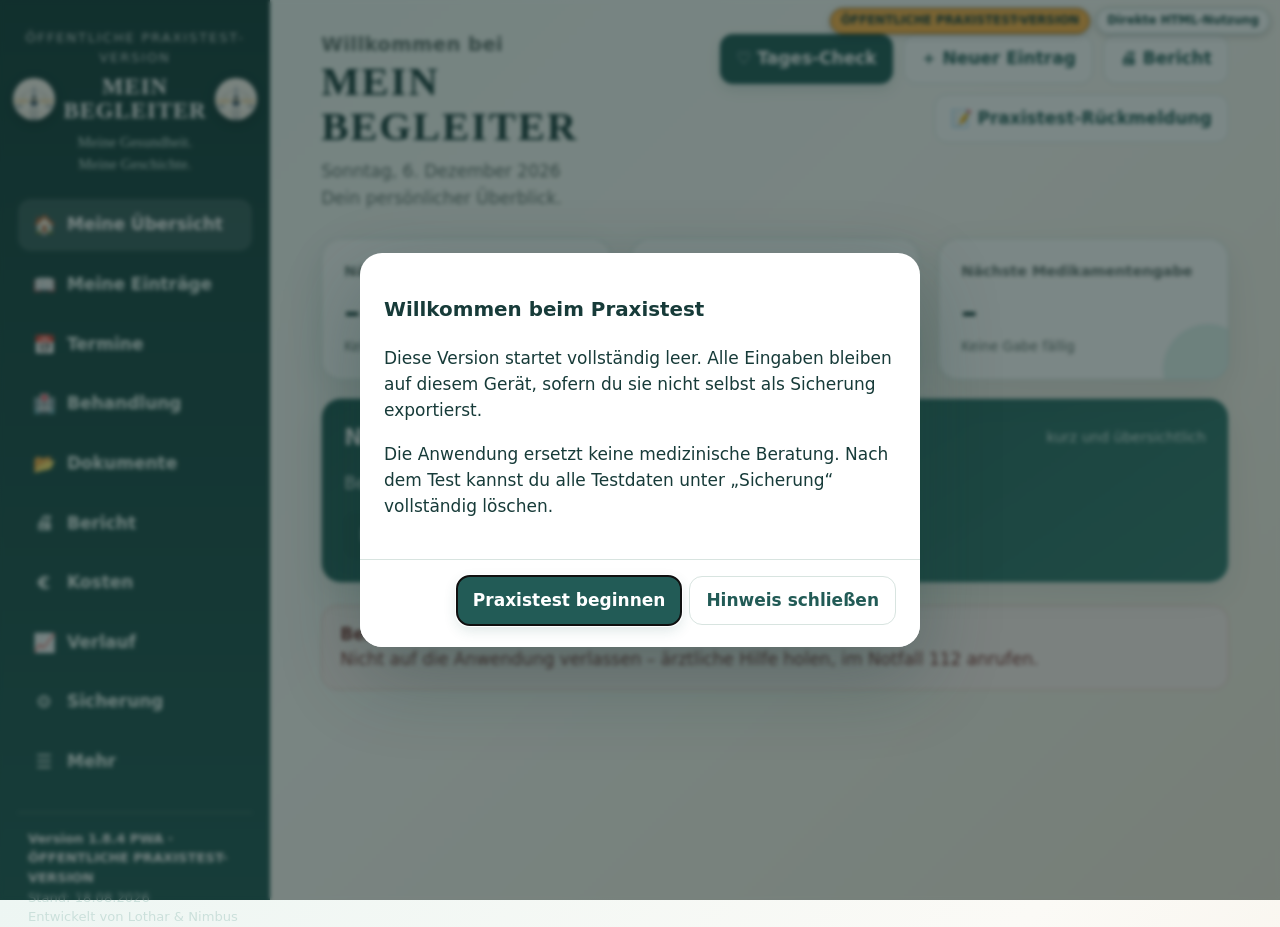
==== commit 8fe60120: "Add files via upload" ====
--- a/index.html
+++ b/index.html
@@ -7,13 +7,14 @@
       content="width=device-width,initial-scale=1,viewport-fit=cover"
     />
     <meta name="theme-color" content="#225b56" />
-    <title>Mein Begleiter 1.8 PWA – Öffentliche Praxistest-Version</title><link rel="manifest" href="./manifest.webmanifest" />
-<link rel="icon" type="image/png" href="./icons/favicon-64.png" />
-<link rel="apple-touch-icon" href="./icons/apple-touch-icon-180.png" />
-<meta name="mobile-web-app-capable" content="yes" />
-<meta name="apple-mobile-web-app-capable" content="yes" />
-<meta name="apple-mobile-web-app-status-bar-style" content="default" />
-<meta name="apple-mobile-web-app-title" content="Begleiter Test" />
+    <title>Mein Begleiter 1.8.4 PWA – Öffentliche Praxistest-Version</title>
+    <link rel="manifest" href="./manifest.webmanifest" />
+    <link rel="icon" type="image/png" href="./icons/favicon-64.png" />
+    <link rel="apple-touch-icon" href="./icons/apple-touch-icon-180.png" />
+    <meta name="mobile-web-app-capable" content="yes" />
+    <meta name="apple-mobile-web-app-capable" content="yes" />
+    <meta name="apple-mobile-web-app-status-bar-style" content="default" />
+    <meta name="apple-mobile-web-app-title" content="Begleiter Test" />
     <style>
       :root {
         --tinte: #173b39;
@@ -1703,8 +1704,8 @@
           </button>
         </nav>
         <div class="seitenfuss">
-          <strong>Version 1.8 PWA · ÖFFENTLICHE PRAXISTEST-VERSION</strong
-          >Stand: 17.08.2026<br />Entwickelt von Lothar &amp; Nimbus
+          <strong>Version 1.8.4 PWA · ÖFFENTLICHE PRAXISTEST-VERSION</strong
+          >Stand: 18.08.2026<br />Entwickelt von Lothar &amp; Nimbus
         </div>
       </aside>
       <main>
@@ -1816,6 +1817,7 @@
                 <tbody id="journalTabelle"></tbody>
               </table>
             </div>
+            <div class="journal-karten" id="journalKarten" aria-live="polite"></div>
           </div>
         </section>
 
@@ -2650,11 +2652,11 @@
             </article>
             <article class="karte span5">
               <div class="abschnitt-titel">
-                <h3>Persönliche Arbeitsversion</h3>
+                <h3>Lokale Praxistest-Arbeitsversion</h3>
                 <span>Persönlicher Browser-Speicher</span>
               </div>
               <p>
-                <strong>Mein Begleiter 1.8 PWA – Öffentliche Praxistest-Version</strong>
+                <strong>Mein Begleiter 1.8.4 PWA – Öffentliche Praxistest-Version</strong>
               </p>
               <p>
                 Ihre Einträge werden ausschließlich lokal im persönlichen
@@ -2776,8 +2778,8 @@
               />
             </div>
             <div class="feld">
-              <label for="messUhrzeit">Uhrzeit</label
-              ><input id="messUhrzeit" type="time" />
+              <label for="messUhrzeit">Uhrzeit *</label
+              ><input id="messUhrzeit" type="time" required style="background: #fff9e8" />
               <span class="hinweis">Wichtig für die chronologische Reihenfolge.</span>
             </div>
             <div class="feld">
@@ -3065,6 +3067,10 @@
               year: "numeric",
             }).format(new Date(s + "T12:00:00"))
           : "–";
+      const zeitraumText = (von, bis) =>
+        !von && !bis
+          ? "Gesamter Zeitraum"
+          : `${von ? datumLang(von) : "Beginn"} bis ${bis ? datumLang(bis) : "heute"}`;
       const datumKurz = (s) =>
         s
           ? new Intl.DateTimeFormat("de-DE", {
@@ -3437,20 +3443,43 @@
                 `<div class="geschichte-dokument"><strong>${esc(d.name || "Dokument")}</strong><small>${esc(d.kategorie || "Sonstiges")} · ${d.seiten?.length || 1} ${(d.seiten?.length || 1) === 1 ? "Datei" : "Seiten"}${d.notiz ? " · " + esc(d.notiz) : ""}</small><button class="knopf klein sekundaer" type="button" onclick="dokumentOeffnen('${d.id}')">Dokument öffnen</button></div>`,
             )
             .join("");
+        const karten = [];
+        const kartenFeld = (titel, inhalt) => inhalt
+          ? `<div class="journal-karte-feld"><strong>${titel}</strong><div>${inhalt}</div></div>`
+          : "";
         const zeilen = arr.map((e) => {
           const dokumenteAmTag = docHtml(e.datum);
+          const bemerkungen = [
+            e.bemerkung ? esc(e.bemerkung) : "",
+            e.gedanken ? `<strong>Meine Gedanken:</strong><br>${esc(e.gedanken)}` : "",
+          ].filter(Boolean).join("<br>");
+          const nebenkosten = [
+            e.rechnung ? `Rechnung: ${euro(e.rechnung)}` : "",
+            e.rezept ? `Rezept: ${euro(e.rezept)}` : "",
+            e.fahrt ? `Fahrt: ${euro(e.fahrt)}` : "",
+          ].filter(Boolean).join(" · ");
+          const messwerte = messwerteHtml(e);
+          const befinden = [e.befinden ? esc(e.befinden) : "", messwerte ? `<div class="messwerte">${messwerte}</div>` : ""].filter(Boolean).join("");
+          karten.push({
+            schluessel: zeitSchluessel(e),
+            html: `<article class="journal-karte"><header><div><strong>${datumLang(e.datum)}</strong>${e.messUhrzeit ? `<small>${esc(e.messUhrzeit)} Uhr</small>` : ""}</div>${e.arzt || e.massnahme ? `<span class="messwert">${esc(terminStatus(e))}</span>` : ""}</header>${kartenFeld("Arzt / Stelle", e.arzt ? esc(e.arzt) : "")}${kartenFeld("Maßnahme", e.massnahme ? esc(e.massnahme) : "")}${kartenFeld("Bemerkungen", bemerkungen)}${kartenFeld("Dokumente", dokumenteAmTag)}${kartenFeld("Kosten / Rezepte / Fahrten", nebenkosten)}${kartenFeld("Befinden / Messwerte", befinden)}<div class="journal-karte-aktionen"><button class="knopf klein sekundaer" onclick="bearbeiten('${e.id}')">Ändern</button><button class="knopf klein gefahr" onclick="loeschen('${e.id}')">Löschen</button></div></article>`,
+          });
           gruppiert.delete(e.datum);
           return { schluessel: zeitSchluessel(e), html: `<tr><td>${datumLang(e.datum)}${e.messUhrzeit ? `<br><small>${esc(e.messUhrzeit)} Uhr</small>` : ""}</td><td>${esc(e.arzt)}${e.arzt || e.massnahme ? `<div class="messwerte"><span class="messwert">${esc(terminStatus(e))}</span></div>` : ""}</td><td>${esc(e.massnahme)}</td><td>${esc(e.bemerkung)}${e.gedanken ? `<p><strong>Meine Gedanken:</strong><br>${esc(e.gedanken)}</p>` : ""}${e.buchMoment && e.buchMoment !== "normal" ? `<div class="messwerte"><span class="messwert">${e.buchMoment === "wendepunkt" ? "Wendepunkt" : "Wichtiger Moment"}</span></div>` : ""}</td><td>${dokumenteAmTag}</td><td class="geld">${e.rechnung ? euro(e.rechnung) : ""}</td><td class="geld">${e.rezept ? euro(e.rezept) : ""}</td><td class="geld">${e.fahrt ? euro(e.fahrt) : ""}</td><td>${esc(e.befinden)}<div class="messwerte">${messwerteHtml(e)}</div></td><td class="aktionen"><button class="knopf klein sekundaer" onclick="bearbeiten('${e.id}')">Ändern</button> <button class="knopf klein gefahr" onclick="loeschen('${e.id}')">Löschen</button></td></tr>` };
         });
-        [...gruppiert.entries()].forEach(([datum, dokumente]) =>
-          zeilen.push(
-            { schluessel: `${datum}T00:00`, html: `<tr><td>${datumLang(datum)}</td><td></td><td><strong>Abgelegtes Dokument</strong></td><td></td><td>${dokumente.map((d) => `<div class="geschichte-dokument"><strong>${esc(d.name || "Dokument")}</strong><small>${esc(d.kategorie || "Sonstiges")} · ${d.seiten?.length || 1} ${(d.seiten?.length || 1) === 1 ? "Datei" : "Seiten"}${d.notiz ? " · " + esc(d.notiz) : ""}</small><button class="knopf klein sekundaer" type="button" onclick="dokumentOeffnen('${d.id}')">Dokument öffnen</button></div>`).join("")}</td><td></td><td></td><td></td><td></td><td></td></tr>` },
-          ),
-        );
+        [...gruppiert.entries()].forEach(([datum, dokumente]) => {
+          const dokumentHtml = dokumente.map((d) => `<div class="geschichte-dokument"><strong>${esc(d.name || "Dokument")}</strong><small>${esc(d.kategorie || "Sonstiges")} · ${d.seiten?.length || 1} ${(d.seiten?.length || 1) === 1 ? "Datei" : "Seiten"}${d.notiz ? " · " + esc(d.notiz) : ""}</small><button class="knopf klein sekundaer" type="button" onclick="dokumentOeffnen('${d.id}')">Dokument öffnen</button></div>`).join("");
+          zeilen.push({ schluessel: `${datum}T00:00`, html: `<tr><td>${datumLang(datum)}</td><td></td><td><strong>Abgelegtes Dokument</strong></td><td></td><td>${dokumentHtml}</td><td></td><td></td><td></td><td></td><td></td></tr>` });
+          karten.push({ schluessel: `${datum}T00:00`, html: `<article class="journal-karte"><header><div><strong>${datumLang(datum)}</strong><small>Abgelegtes Dokument</small></div></header>${kartenFeld("Dokumente", dokumentHtml)}</article>` });
+        });
         zeilen.sort((a, b) => b.schluessel.localeCompare(a.schluessel));
+        karten.sort((a, b) => b.schluessel.localeCompare(a.schluessel));
         $("#journalTabelle").innerHTML = zeilen.length
           ? zeilen.map((zeile) => zeile.html).join("")
           : `<tr><td colspan="10" class="leer">Keine passenden Einträge oder Dokumente gefunden.</td></tr>`;
+        $("#journalKarten").innerHTML = karten.length
+          ? karten.map((karte) => karte.html).join("")
+          : `<p class="leer">Keine passenden Einträge oder Dokumente gefunden.</p>`;
       }
       function renderTermine() {
         const arztFilter = ($("#terminArztFilter")?.value || "").trim().toLocaleLowerCase("de-DE");
@@ -3953,7 +3982,7 @@
           vorwort = $("#tagebuchVorwort").value.trim(),
           mitText = $("#optWegbegleiter").checked,
           mitMesswerten = $("#optMesswerte").checked;
-        let html = `<div class="bericht-kopf"><h3>📔 ${esc(titel)}</h3><div class="bericht-meta"><span>von mir</span><span>${datumLang(von)} bis ${datumLang(bis)}</span><span>Auswahl: ${esc(berichtAuswahlText())}</span><span>Erstellt am ${datumLang(heuteIso())}</span></div></div>${vorwort ? `<div class="tagebuch-vorwort">${esc(vorwort)}</div>` : ""}<div class="bericht-abschnitt"><h4>Meine Einträge</h4>`;
+        let html = `<div class="bericht-kopf"><h3>📔 ${esc(titel)}</h3><div class="bericht-meta"><span>von mir</span><span>${zeitraumText(von, bis)}</span><span>Auswahl: ${esc(berichtAuswahlText())}</span><span>Erstellt am ${datumLang(heuteIso())}</span></div></div>${vorwort ? `<div class="tagebuch-vorwort">${esc(vorwort)}</div>` : ""}<div class="bericht-abschnitt"><h4>Meine Einträge</h4>`;
         if (!arr.length)
           html +=
             "<p>Für diesen Zeitraum sind noch keine Einträge vorhanden.</p>";
@@ -3986,7 +4015,7 @@
               return `<div class="tagebuch-eintrag"><div class="tagebuch-datum">${datumLang(e.datum)}</div><div class="tagebuch-text"><h5>${esc(ueberschrift)}</h5>${texte.join("") || "<p>Eintrag ohne weitere Beschreibung.</p>"}</div></div>`;
             })
             .join("");
-        html += `</div><p class="hinweis">Erstellt mit Mein Begleiter 1.7.3 · Stabile Mobiltestversion · Persönliche Arbeitsversion · Lothar &amp; Nimbus</p>`;
+        html += `</div><p class="hinweis">Erstellt mit Mein Begleiter 1.8.4 PWA – Öffentliche Praxistest-Version · Lothar &amp; Nimbus</p>`;
         $("#berichtAusgabe").innerHTML = html;
         gespeichertenEntwurfAnzeigen();
       }
@@ -4006,7 +4035,7 @@
           if (!monate.has(key)) monate.set(key, []);
           monate.get(key).push(e);
         });
-        let html = `<div class="buch-titelblatt"><div>Mein persönliches Buch</div><h3>${esc(titel)}</h3>${untertitel ? `<div class="untertitel">${esc(untertitel)}</div>` : ""}<p>von mir</p><p>${datumLang(von)} bis ${datumLang(bis)}</p><p>Auswahl: ${esc(berichtAuswahlText())}</p></div><div class="buch-seite"><h4>Persönliche Widmung</h4><p>${esc(widmung)}</p></div>`;
+        let html = `<div class="buch-titelblatt"><div>Mein persönliches Buch</div><h3>${esc(titel)}</h3>${untertitel ? `<div class="untertitel">${esc(untertitel)}</div>` : ""}<p>von mir</p><p>${zeitraumText(von, bis)}</p><p>Auswahl: ${esc(berichtAuswahlText())}</p></div><div class="buch-seite"><h4>Persönliche Widmung</h4><p>${esc(widmung)}</p></div>`;
         if (vorwort)
           html += `<div class="buch-seite"><h4>Mein Vorwort</h4><p>${esc(vorwort)}</p></div>`;
         if (!arr.length)
@@ -4048,7 +4077,7 @@
           });
         if (schluss)
           html += `<div class="buch-seite"><h4>Mein Rückblick und Ausblick</h4><div class="buch-schluss"><p>${esc(schluss)}</p></div></div>`;
-        html += `<p class="hinweis">Erstellt mit Mein Begleiter 1.7.3 · Stabile Mobiltestversion · Persönliche Arbeitsversion · Lothar &amp; Nimbus · ${datumLang(heuteIso())}</p>`;
+        html += `<p class="hinweis">Erstellt mit Mein Begleiter 1.8.4 PWA – Öffentliche Praxistest-Version · Lothar &amp; Nimbus · ${datumLang(heuteIso())}</p>`;
         $("#berichtAusgabe").innerHTML = html;
       }
       function renderBericht() {
@@ -4078,7 +4107,7 @@
             const datum = d.dokumentDatum || (d.erstellt || "").slice(0, 10);
             return datum >= von && datum <= bis && passtBerichtArzt(d.quelleName);
           });
-        let html = `<div class="bericht-kopf"><h3>🧭 Mein Begleiter – persönlicher Bericht</h3><div class="bericht-meta"><span>Zeitraum: ${datumLang(von)} bis ${datumLang(bis)}</span><span>Auswahl: ${esc(berichtAuswahlText())}</span><span>Erstellt: ${datumLang(heuteIso())}</span><span>ÖFFENTLICHE PRAXISTEST-VERSION</span></div></div><div class="raster"><div class="span3"><strong>${arr.length}</strong><br>Einträge</div><div class="span3"><strong>${termine.length}</strong><br>Behandlungen / Termine</div><div class="span3"><strong>${checks.length}</strong><br>Tages-Checks</div><div class="span3"><strong>${euro(gesamt)}</strong><br>erfasste Kosten</div></div>`;
+        let html = `<div class="bericht-kopf"><h3>🧭 Mein Begleiter – persönlicher Bericht</h3><div class="bericht-meta"><span>Zeitraum: ${zeitraumText(von, bis)}</span><span>Auswahl: ${esc(berichtAuswahlText())}</span><span>Erstellt: ${datumLang(heuteIso())}</span><span>ÖFFENTLICHE PRAXISTEST-VERSION</span></div></div><div class="raster"><div class="span3"><strong>${arr.length}</strong><br>Einträge</div><div class="span3"><strong>${termine.length}</strong><br>Behandlungen / Termine</div><div class="span3"><strong>${checks.length}</strong><br>Tages-Checks</div><div class="span3"><strong>${euro(gesamt)}</strong><br>erfasste Kosten</div></div>`;
         if ($("#optWegbegleiter").checked) {
           html += `<div class="bericht-abschnitt"><h4>Behandlungsverlauf</h4>${arr.length ? `<table class="bericht-tabelle"><thead><tr><th>Datum</th><th>Arzt / Stelle</th><th>Maßnahme und Bemerkungen</th><th>Status / Befinden</th></tr></thead><tbody>${arr.map((e) => `<tr><td>${datumLang(e.datum)}</td><td>${esc(e.arzt)}</td><td>${esc([e.massnahme, e.bemerkung].filter((x, i, a) => x && a.indexOf(x) === i).join(" · "))}</td><td>${e.arzt || e.massnahme ? esc(terminStatus(e)) : ""}${e.befinden ? "<br>" + esc(e.befinden) : ""}${$("#optMesswerte").checked ? `<div class="messwerte">${messwerteHtml(e)}</div>` : ""}</td></tr>`).join("")}</tbody></table>` : "<p>Keine Einträge im gewählten Zeitraum.</p>"}</div>`;
         }
@@ -4187,7 +4216,7 @@
             : fassung === "familie"
               ? "Familienausgabe"
               : "Meine persönliche Geschichte";
-        let html = `<div class="buch-titelblatt"><div>${esc(fassungsname)}</div><h3>${esc(titel)}</h3>${untertitel ? `<div class="untertitel">${esc(untertitel)}</div>` : ""}<p>von mir</p><p>${datumLang(von)} bis ${datumLang(bis)}</p><p>Auswahl: ${esc(berichtAuswahlText())}</p></div>`;
+        let html = `<div class="buch-titelblatt"><div>${esc(fassungsname)}</div><h3>${esc(titel)}</h3>${untertitel ? `<div class="untertitel">${esc(untertitel)}</div>` : ""}<p>von mir</p><p>${zeitraumText(von, bis)}</p><p>Auswahl: ${esc(berichtAuswahlText())}</p></div>`;
         if (widmung)
           html += `<div class="buch-seite"><h4>Persönliche Widmung</h4><p>${esc(widmung)}</p></div>`;
         if (vorwort)
@@ -4314,7 +4343,7 @@
           });
         if (schluss)
           html += `<div class="buch-seite"><h4>Mein Rückblick und Ausblick</h4><div class="buch-schluss"><p>${esc(schluss)}</p></div></div>`;
-        html += `<p class="hinweis">${fassung === "lese" ? "Persönliche Leseausgabe – aus meinen eigenen Einträgen zusammengestellt. " : ""}Erstellt mit Mein Begleiter 1.7.3 · Stabile Mobiltestversion · Persönliche Arbeitsversion · Lothar &amp; Nimbus · ${datumLang(heuteIso())}</p>`;
+        html += `<p class="hinweis">${fassung === "lese" ? "Persönliche Leseausgabe – aus meinen eigenen Einträgen zusammengestellt. " : ""}Erstellt mit Mein Begleiter 1.8.4 PWA – Öffentliche Praxistest-Version · Lothar &amp; Nimbus · ${datumLang(heuteIso())}</p>`;
         $("#berichtAusgabe").innerHTML = html;
         gespeichertenEntwurfAnzeigen();
       }
@@ -4536,6 +4565,11 @@
         };
         if (!e.datum) {
           toast("Bitte ein Datum eintragen.");
+          return;
+        }
+        if (!e.messUhrzeit) {
+          toast("Bitte eine Uhrzeit eintragen.");
+          $("#messUhrzeit").focus();
           return;
         }
         const i = daten.eintraege.findIndex((x) => x.id === id);
@@ -5485,13 +5519,13 @@
         day: "2-digit",
         month: "2-digit",
       });
-      $("#heuteText").textContent =
+      $("#heuteText").innerHTML =
         jetzt.toLocaleDateString("de-DE", {
           weekday: "long",
           day: "numeric",
           month: "long",
           year: "numeric",
-        }) + " · Dein persönlicher Überblick.";
+        }) + "<span class=\"uebersicht-untertitel\">Dein persönlicher Überblick.</span>";
       $("#dokumentDatum").value = heuteIso();
       initDokumente();
       initialisiereBericht();
@@ -5611,6 +5645,7 @@
             )
             .sort((a, b) => a.datum.localeCompare(b.datum));
           const el = $(id);
+          el.classList.toggle("ist-leer", !arr.length);
           if (!arr.length) {
             el.innerHTML =
               '<div class="diagramm-leer">Für diesen Zeitraum sind noch keine Werte vorhanden.</div>';
@@ -7514,6 +7549,7 @@
               )
               .slice(-30),
             el = $("#" + id);
+          el.classList.toggle("ist-leer", !arr.length);
           if (!arr.length) {
             el.innerHTML =
               '<div class="tc-chart-leer">Noch keine Werte eingetragen.</div>';
@@ -7811,15 +7847,30 @@
         if (nav) {
           const mehr = document.createElement("button");
           mehr.type = "button"; mehr.className = "mobile-mehr"; mehr.innerHTML = '<span class="symbol">☰</span>Mehr';
+          mehr.setAttribute("aria-expanded", "false");
+          mehr.setAttribute("aria-controls", "mobilMehrMenue");
           const menue = document.createElement("div");
           menue.className = "mobil-mehr-menue";
-          [...nav.querySelectorAll("button[data-seite]")].slice(4).forEach((original) => {
+          menue.id = "mobilMehrMenue";
+          menue.setAttribute("aria-label", "Alle Bereiche");
+          [...nav.querySelectorAll("button[data-seite]")].forEach((original) => {
             const knopf = document.createElement("button");
             knopf.type = "button"; knopf.innerHTML = original.innerHTML;
-            knopf.addEventListener("click", () => { wechsleSeite(original.dataset.seite); menue.classList.remove("offen"); });
+          knopf.addEventListener("click", () => { wechsleSeite(original.dataset.seite); menueSetzen(false); });
             menue.appendChild(knopf);
           });
-          mehr.addEventListener("click", () => menue.classList.toggle("offen"));
+          const schliessen = document.createElement("button");
+          schliessen.type = "button"; schliessen.className = "mobil-mehr-schliessen"; schliessen.textContent = "Menü schließen";
+          const menueSetzen = (offen) => {
+            menue.classList.toggle("offen", offen);
+            mehr.classList.toggle("menue-offen", offen);
+            mehr.setAttribute("aria-expanded", String(offen));
+            document.body.classList.toggle("mobil-menue-offen", offen);
+          };
+          schliessen.addEventListener("click", () => { menueSetzen(false); mehr.focus(); });
+          menue.appendChild(schliessen);
+          mehr.addEventListener("click", () => menueSetzen(!menue.classList.contains("offen")));
+          document.addEventListener("keydown", (event) => { if (event.key === "Escape" && menue.classList.contains("offen")) schliessen.click(); });
           nav.appendChild(mehr); document.body.appendChild(menue);
         }
         daten.fragen.forEach((f) => { if (f.terminId === undefined) f.terminId = ""; });
@@ -7832,6 +7883,94 @@
       })();
     </script>
   
+<style id="mobiltest-v182">
+  .journal-karten,.edition-kurz{display:none}
+  .journal-karte{min-width:0;border:1px solid var(--linie);border-radius:16px;background:#fff;padding:14px;box-shadow:0 6px 18px #193f3c12}
+  .journal-karte>header{display:flex;align-items:flex-start;justify-content:space-between;gap:10px;padding-bottom:9px;border-bottom:1px solid var(--linie)}
+  .journal-karte>header div{display:grid;gap:2px}.journal-karte>header small{color:var(--grau)}
+  .journal-karte-feld{display:grid;grid-template-columns:minmax(92px,32%) minmax(0,1fr);gap:10px;padding:8px 0;border-bottom:1px solid #edf2f0;overflow-wrap:anywhere}
+  .journal-karte-feld:last-of-type{border-bottom:0}.journal-karte-feld>strong{font-size:.82rem;text-transform:uppercase;color:var(--petrol)}
+  .journal-karte-aktionen{display:grid;grid-template-columns:1fr 1fr;gap:8px;padding-top:12px}.journal-karte-aktionen .knopf{width:100%}
+  @media(max-width:620px){
+    html,body{max-width:100%;overflow-x:hidden}
+    body.mobil-menue-offen{overflow:hidden}
+    main{width:100%;padding:10px 10px calc(82px + env(safe-area-inset-bottom))}
+    .seite>.zur-uebersicht{min-height:44px;padding:8px 12px;margin-bottom:10px}
+    .kopf{gap:7px;margin-bottom:12px}.kopf h1,.kopf h2{font-size:clamp(1.65rem,8vw,2.25rem);line-height:1.08;overflow-wrap:anywhere}.kopf p{font-size:1rem;line-height:1.35;margin-top:0}
+    .kopf-aktionen{width:100%;display:grid;grid-template-columns:1fr 1fr;gap:7px}.kopf-aktionen .knopf{width:100%;min-width:0;padding-inline:8px}
+    #seite-eintraege>.kopf{padding-top:0}
+    #seite-eintraege .karte{padding:9px;border-radius:16px}
+    #seite-eintraege .werkzeugleiste{gap:6px;margin-bottom:9px}
+    #seite-eintraege .werkzeugleiste input,#seite-eintraege .werkzeugleiste select,#seite-eintraege .werkzeugleiste button{min-height:44px;padding-top:8px;padding-bottom:8px}
+    #seite-eintraege .tabelle-wrap{display:none}
+    #seite-eintraege .journal-karten{display:grid;gap:10px}
+    .journal-karte{padding:11px;border-radius:14px}
+    .journal-karte-feld{grid-template-columns:1fr;gap:3px;padding:7px 0}
+    .journal-karte-aktionen{position:static}
+    .suchfeld,.filter,.werkzeugleiste .knopf{min-width:0;max-width:100%}
+    .seitenleiste{inset:auto 10px calc(10px + env(safe-area-inset-bottom)) auto!important}
+    .nav>.mobile-mehr{width:84px!important;min-width:84px!important;max-width:84px!important;height:46px!important;min-height:46px!important;padding:5px 8px!important;border-radius:13px!important;font-size:.84rem!important;line-height:1!important}
+    .nav>.mobile-mehr.menue-offen{display:none!important}
+    .mobil-mehr-menue{inset:auto 8px calc(8px + env(safe-area-inset-bottom)) 8px!important;max-height:calc(100dvh - 82px);overflow-y:auto;overscroll-behavior:contain;grid-template-columns:repeat(2,minmax(0,1fr))!important;padding:8px!important}
+    .mobil-mehr-menue button{min-width:0;padding:10px 6px;overflow-wrap:anywhere}
+    .mobil-mehr-schliessen{position:sticky;bottom:0;grid-column:1/-1;background:#ffc857!important;color:#173b39!important;border:2px solid #9b5d00!important}
+    .edition-lang{display:none}.edition-kurz{display:inline}
+  }
+  @media(min-width:621px){.mobil-mehr-menue{display:none!important}}
+</style>
+<style id="mobiltest-v183">
+  .uebersicht-untertitel{display:block;margin-top:2px}
+  .diagramm.ist-leer,.tc-chart.ist-leer{min-height:76px;height:auto}
+  .diagramm.ist-leer .diagramm-leer,.tc-chart.ist-leer .tc-chart-leer{min-height:0;padding:18px 8px}
+  @media(max-width:620px){
+    html,body{width:100%;max-width:100%;overflow-x:hidden}
+    .app{display:flex;min-height:100dvh;flex-direction:column}
+    main{width:100%;padding:8px 10px calc(20px + env(safe-area-inset-bottom))}
+    .pwa-leiste{order:-3}
+    .seitenleiste{position:static!important;inset:auto!important;order:-2;width:100%!important;height:auto!important;padding:0!important;background:transparent!important;box-shadow:none!important;z-index:auto!important}
+    .seitenleiste .marke,.seitenleiste .seitenfuss{display:none!important}
+    .seitenleiste .nav{display:flex!important;justify-content:flex-end!important;margin:0!important;padding:4px 10px!important;background:#f5faf8!important}
+    .seitenleiste .nav>.nav-knopf:not(.mobile-mehr){display:none!important}
+    .nav>.mobile-mehr{position:static!important;display:inline-flex!important;width:auto!important;min-width:76px!important;max-width:none!important;height:44px!important;min-height:44px!important;padding:6px 11px!important;border-radius:12px!important;font-size:.82rem!important;line-height:1!important}
+    .nav>.mobile-mehr.menue-offen{display:none!important}
+    .mobil-mehr-menue{inset:calc(8px + env(safe-area-inset-top)) 8px calc(8px + env(safe-area-inset-bottom)) 8px!important;max-height:none!important;overflow-y:auto!important;overscroll-behavior:contain;grid-template-columns:repeat(2,minmax(0,1fr))!important;padding:8px!important}
+    .mobil-mehr-menue button{min-width:0;min-height:44px;padding:9px 6px;overflow-wrap:anywhere}
+    .mobil-mehr-schliessen{position:sticky;bottom:0;grid-column:1/-1}
+    .kopf{margin-bottom:9px}.kopf p{margin-bottom:0}
+    #heuteText{line-height:1.25}.uebersicht-untertitel{margin-top:3px}
+    #seite-cockpit .uebersicht-karten{gap:8px}
+    #seite-cockpit .uebersicht-karten .karte{min-height:116px;padding:12px}
+    #seite-termine .karte{padding:12px}
+    #seite-termine .frage-neu{display:grid!important;grid-template-columns:minmax(0,1fr)!important;gap:7px!important;width:100%!important;max-width:100%!important;margin-top:9px}
+    #seite-termine .frage-neu>*{width:100%!important;min-width:0!important;max-width:100%!important}
+    #seite-termine .frage-neu select{overflow:hidden;text-overflow:ellipsis;white-space:nowrap}
+    #seite-termine .frage-neu button{min-height:44px}
+    #seite-termine .frage{grid-template-columns:auto minmax(0,1fr);gap:7px;padding:8px}
+    #seite-termine .frage .listen-aktionen{grid-column:1/-1}
+    .diagramm{min-height:170px}
+    .diagramm.ist-leer,.tc-chart.ist-leer{min-height:64px!important;height:auto!important}
+    .diagramm.ist-leer .diagramm-leer,.tc-chart.ist-leer .tc-chart-leer{padding:13px 6px!important}
+    .diagramm-karte:has(.diagramm.ist-leer),.tc-chart-karte:has(.tc-chart.ist-leer){min-height:0!important;padding:11px!important}
+    .tc-auswahl{display:grid!important;grid-template-columns:repeat(2,minmax(0,1fr))!important;gap:6px!important}
+    .tc-auswahl label{min-width:0!important;min-height:44px!important;padding:7px 9px!important}
+    .tc-ziele{display:grid!important;grid-template-columns:repeat(2,minmax(0,1fr))!important;gap:7px!important}
+    .tc-ziele>*,.tc-ziele label,.tc-ziele input{min-width:0!important;max-width:100%!important;width:100%!important}
+    .tc-einstellungen,.tc-einstellungen .karte{padding:11px!important}
+    #seite-sicherung .karte{padding:12px}
+    #seite-sicherung .listenkarte,#seite-sicherung .sicherungs-box{padding:11px!important;margin-bottom:9px!important}
+    #seite-sicherung p{margin:.35rem 0;line-height:1.4}
+    #seite-sicherung .knopf{min-height:44px;padding:9px 12px}
+    #seite-bericht .karte{padding:12px}
+    #seite-bericht .buchfassung-wahl label{min-height:48px;padding:9px 11px}
+    #seite-kosten .karte{padding:12px}
+    #seite-kosten .uebersicht-karten .karte{min-height:106px}
+    .werkzeugleiste,.kompakt-form{gap:7px}
+  }
+  @media(max-width:360px){
+    .tc-auswahl,.tc-ziele{grid-template-columns:1fr!important}
+    .mobil-mehr-menue{grid-template-columns:1fr!important}
+  }
+</style>
 <style id="pwa-v18-stil">
   .pwa-leiste{position:fixed;top:8px;right:10px;z-index:1200;display:flex;gap:6px;align-items:center;flex-wrap:wrap;justify-content:flex-end;max-width:calc(100vw - 20px)}
   .pwa-status,.pwa-edition{border-radius:999px;padding:6px 10px;font:800 .74rem/1 system-ui;box-shadow:0 2px 8px #0003}
@@ -7841,10 +7980,14 @@
   .pwa-update.zeigen{display:block}.pwa-update .listen-aktionen{margin-top:8px}
   .pwa-dialog{max-width:560px}.pwa-dialog p{line-height:1.55}.pwa-dialog .dialog-fuss{display:flex;gap:8px;justify-content:flex-end;flex-wrap:wrap}
   .pwa-feedback{display:grid;gap:8px}.pwa-feedback label{display:grid;gap:4px;font-weight:750}.pwa-feedback textarea{min-height:88px}
-  @media(max-width:620px){.pwa-leiste{top:52px}.pwa-status{display:none}.pwa-edition{font-size:.65rem;padding:5px 8px}.pwa-install{min-height:32px!important}.pwa-update{bottom:58px}}
+  @media(max-width:620px){
+    .pwa-leiste{position:static;inset:auto;z-index:auto;width:100%;max-width:none;min-height:0;padding:5px 8px;justify-content:center;gap:5px;background:#f5faf8;box-shadow:none}
+    .pwa-status{display:inline-flex;max-width:calc(100vw - 100px);white-space:normal;text-align:center;line-height:1.15}
+    .pwa-edition{font-size:.65rem;padding:5px 8px}.pwa-install{min-height:32px!important}.pwa-update{bottom:70px}
+  }
   @media print{.pwa-leiste,.pwa-update,.pwa-dialog{display:none!important}}
 </style>
-<div class="pwa-leiste" aria-label="App-Status"><span class="pwa-edition">ÖFFENTLICHE PRAXISTEST-VERSION</span><span class="pwa-status" id="pwaStatus">Online</span><button class="knopf pwa-install" id="pwaInstallieren" type="button">App installieren</button></div>
+<div class="pwa-leiste" aria-label="App-Status"><span class="pwa-edition"><span class="edition-lang">ÖFFENTLICHE PRAXISTEST-VERSION</span><span class="edition-kurz">PRAXISTEST</span></span><span class="pwa-status" id="pwaStatus">Online</span><button class="knopf pwa-install" id="pwaInstallieren" type="button" hidden>App installieren</button></div>
 <div class="pwa-update" id="pwaUpdate" role="status"><strong>Eine neue Version von Mein Begleiter ist verfügbar.</strong><p>Vor größeren Aktualisierungen empfehlen wir eine vollständige Sicherung.</p><div class="listen-aktionen"><button class="knopf klein" id="pwaJetzt" type="button">Jetzt aktualisieren</button><button class="knopf klein sekundaer" id="pwaSpaeter" type="button">Später</button></div></div>
 <dialog class="pwa-dialog" id="pwaWillkommen"><div class="dialog-inhalt"><h3>Willkommen beim Praxistest</h3><p>Diese Version startet vollständig leer. Alle Eingaben bleiben auf diesem Gerät, sofern du sie nicht selbst als Sicherung exportierst.</p><p>Die Anwendung ersetzt keine medizinische Beratung. Nach dem Test kannst du alle Testdaten unter „Sicherung“ vollständig löschen.</p></div><div class="dialog-fuss"><button class="knopf" id="pwaStart" type="button">Praxistest beginnen</button><button class="knopf sekundaer" id="pwaHinweisAus" type="button">Hinweis schließen</button></div></dialog>
 <dialog class="pwa-dialog" id="pwaFeedback"><div class="dialog-kopf"><h3>Praxistest &amp; Rückmeldung</h3><button type="button" id="pwaFeedbackZu">×</button></div><div class="dialog-inhalt pwa-feedback"><p>Diese Rückmeldung enthält keine Gesundheitsdaten aus der App.</p><label>Gerät<input id="fbGeraet" placeholder="z. B. Samsung Galaxy" /></label><label>Betriebssystem<input id="fbSystem" placeholder="z. B. Android" /></label><label>Browser<input id="fbBrowser" placeholder="z. B. Chrome" /></label><label>Installation gelungen<select id="fbInstall"><option>Nicht geprüft</option><option>Ja</option><option>Nein</option></select></label><label>Offlinebetrieb gelungen<select id="fbOffline"><option>Nicht geprüft</option><option>Ja</option><option>Nein</option></select></label><label>Getesteter Bereich<input id="fbBereich" placeholder="z. B. Termine und Dokumente" /></label><label>Fehlerbeschreibung<textarea id="fbFehler"></textarea></label><label>Verbesserungsvorschlag<textarea id="fbVorschlag"></textarea></label></div><div class="dialog-fuss"><button class="knopf sekundaer" id="fbText" type="button">Rückmeldung speichern</button><button class="knopf" id="fbJson" type="button">JSON speichern</button></div></dialog>
@@ -7852,17 +7995,20 @@
 (() => {
   const EDITION = "praxistest", HINWEIS = "mein-begleiter-praxistest-pwa-v1-8-erststart-v1";
   let installEreignis = null, wartenderWorker = null;
+  const pwaLeiste = document.querySelector('.pwa-leiste'), mobilkopf = document.querySelector('.mobilkopf');
+  if (pwaLeiste && mobilkopf) mobilkopf.insertAdjacentElement('afterend', pwaLeiste);
   const status = document.getElementById('pwaStatus'), install = document.getElementById('pwaInstallieren');
-  const onlineStatus = () => { status.textContent = navigator.onLine ? 'Online' : 'Offline – Daten bleiben auf diesem Gerät'; status.style.background = navigator.onLine ? '#fff' : '#fff0c7'; };
+  const onlineStatus = () => { status.textContent = navigator.onLine ? 'Online' : 'Offline – Daten bleiben auf diesem Gerät'; status.style.background = navigator.onLine ? '#fff' : '#fff0c7'; status.classList.toggle('offline', !navigator.onLine); };
   addEventListener('online', onlineStatus); addEventListener('offline', onlineStatus); onlineStatus();
   const standalone = matchMedia('(display-mode: standalone)').matches || navigator.standalone === true;
-  if (standalone) { install.textContent = 'App ist installiert'; install.disabled = true; }
-  addEventListener('beforeinstallprompt', e => { e.preventDefault(); installEreignis = e; install.hidden = false; });
-  addEventListener('appinstalled', () => { install.textContent = 'App ist installiert'; install.disabled = true; installEreignis = null; });
+  const ios = /iphone|ipad|ipod/i.test(navigator.userAgent);
+  if (standalone) { install.hidden = true; status.textContent = 'App-Modus'; }
+  else if (ios) { install.hidden = false; install.textContent = 'Zum Home-Bildschirm'; }
+  addEventListener('beforeinstallprompt', e => { e.preventDefault(); installEreignis = e; install.textContent = 'App installieren'; install.hidden = false; });
+  addEventListener('appinstalled', () => { install.hidden = true; installEreignis = null; status.textContent = 'App installiert'; if (typeof toast === 'function') toast('App wurde als eigenständige Anwendung installiert.'); });
   install.addEventListener('click', async () => {
     if (installEreignis) { installEreignis.prompt(); await installEreignis.userChoice; return; }
-    const ios = /iphone|ipad|ipod/i.test(navigator.userAgent);
-    alert(ios ? 'Auf iPhone oder iPad: Teilen antippen und anschließend „Zum Home-Bildschirm“ wählen.' : 'Im Browsermenü „App installieren“ oder „Zum Startbildschirm hinzufügen“ wählen. Unter Windows kann auch das Installationssymbol in der Adresszeile verwendet werden.');
+    alert(ios ? 'Auf iPhone oder iPad: Teilen antippen und anschließend „Zum Home-Bildschirm“ wählen.' : 'Chrome hat die echte App-Installation noch nicht freigegeben. Bitte die Seite online neu laden und warten, bis hier „App installieren“ erscheint. Nicht „Zum Startbildschirm hinzufügen“ wählen – das erzeugt nur eine Browser-Verknüpfung.');
   });
   const updateBox = document.getElementById('pwaUpdate');
   document.getElementById('pwaSpaeter').addEventListener('click', () => updateBox.classList.remove('zeigen'));
@@ -7885,7 +8031,7 @@
     const ziel = document.querySelector('#seite-cockpit .kopf-aktionen'); if (ziel) ziel.appendChild(feedbackKnopf);
     const dialog = document.getElementById('pwaFeedback'); feedbackKnopf.addEventListener('click', () => dialog.showModal()); document.getElementById('pwaFeedbackZu').addEventListener('click', () => dialog.close());
     const wert = id => document.getElementById(id).value;
-    const rueckmeldung = () => ({version:'Mein Begleiter 1.8 PWA – Öffentlicher Praxistest',erstellt:new Date().toISOString(),geraet:wert('fbGeraet'),betriebssystem:wert('fbSystem'),browser:wert('fbBrowser'),installation:wert('fbInstall'),offlinebetrieb:wert('fbOffline'),getesteterBereich:wert('fbBereich'),fehler:wert('fbFehler'),verbesserungsvorschlag:wert('fbVorschlag'),hinweis:'Keine Gesundheitsdaten automatisch aufgenommen.'});
+    const rueckmeldung = () => ({version:'Mein Begleiter 1.8.4 PWA – Öffentliche Praxistest-Version',erstellt:new Date().toISOString(),geraet:wert('fbGeraet'),betriebssystem:wert('fbSystem'),browser:wert('fbBrowser'),installation:wert('fbInstall'),offlinebetrieb:wert('fbOffline'),getesteterBereich:wert('fbBereich'),fehler:wert('fbFehler'),verbesserungsvorschlag:wert('fbVorschlag'),hinweis:'Keine Gesundheitsdaten automatisch aufgenommen.'});
     const laden = (inhalt,name,typ) => { const a=document.createElement('a'); a.href=URL.createObjectURL(new Blob([inhalt],{type:typ})); a.download=name; a.click(); setTimeout(()=>URL.revokeObjectURL(a.href),1000); };
     document.getElementById('fbJson').addEventListener('click', () => laden(JSON.stringify(rueckmeldung(),null,2),'Mein_Begleiter_Praxistest_Rueckmeldung.json','application/json'));
     document.getElementById('fbText').addEventListener('click', () => { const r=rueckmeldung(); laden(Object.entries(r).map(([k,v])=>k+': '+v).join('\n'),'Mein_Begleiter_Praxistest_Rueckmeldung.txt','text/plain'); });
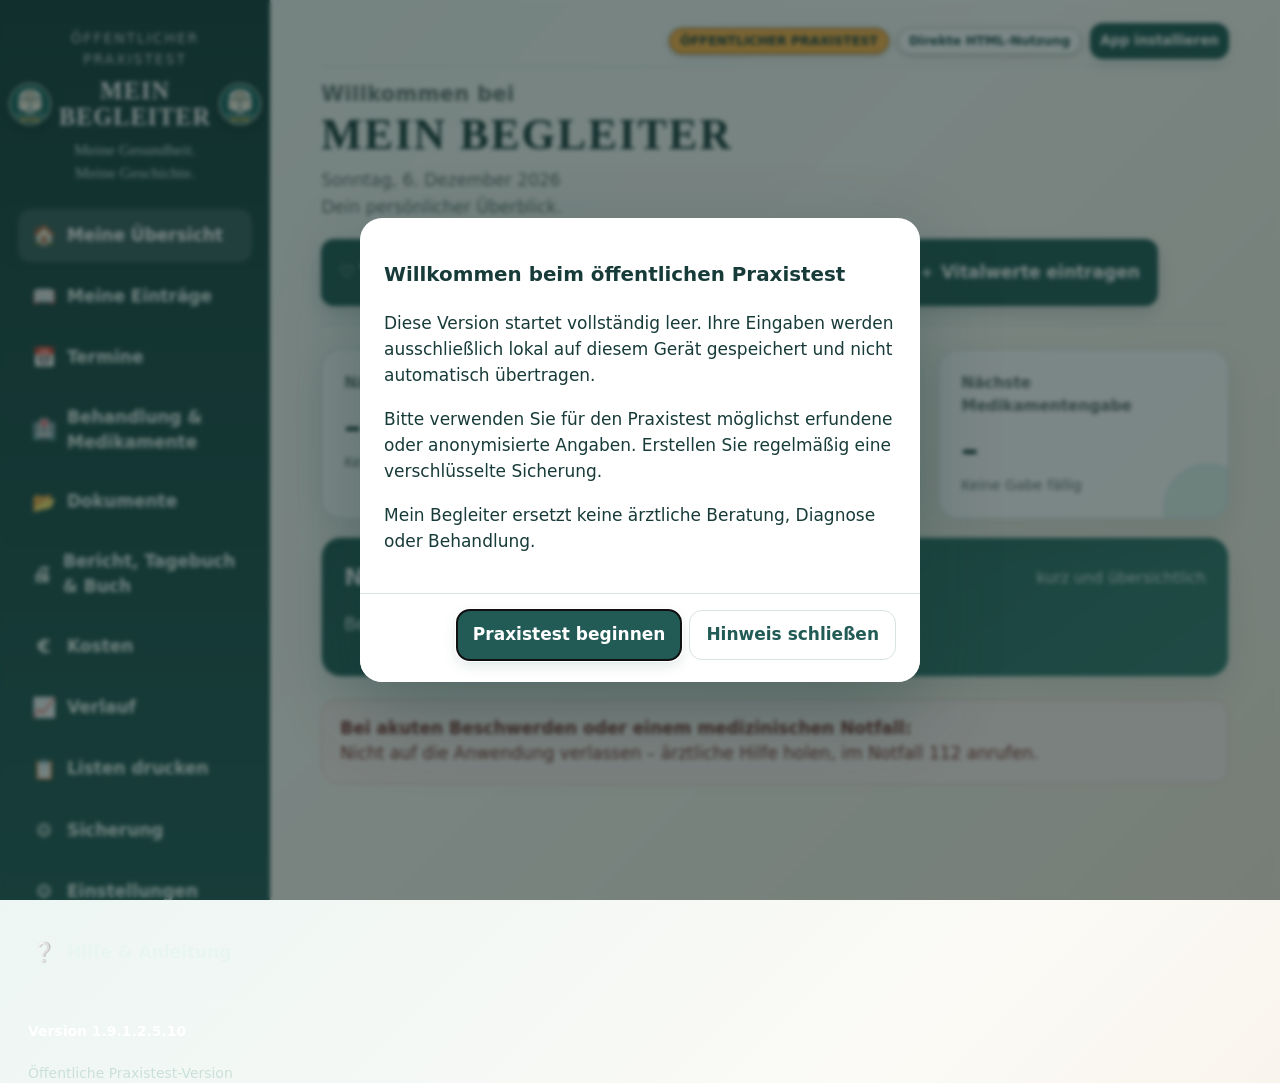
==== commit 74464a15: "Add files via upload" ====
--- a/index.html
+++ b/index.html
@@ -7,14 +7,14 @@
       content="width=device-width,initial-scale=1,viewport-fit=cover"
     />
     <meta name="theme-color" content="#225b56" />
-    <title>Mein Begleiter 1.8.4 PWA – Öffentliche Praxistest-Version</title>
+    <title>Mein Begleiter 1.9.1.2.5.10 – Öffentlicher Praxistest</title>
     <link rel="manifest" href="./manifest.webmanifest" />
     <link rel="icon" type="image/png" href="./icons/favicon-64.png" />
     <link rel="apple-touch-icon" href="./icons/apple-touch-icon-180.png" />
     <meta name="mobile-web-app-capable" content="yes" />
     <meta name="apple-mobile-web-app-capable" content="yes" />
     <meta name="apple-mobile-web-app-status-bar-style" content="default" />
-    <meta name="apple-mobile-web-app-title" content="Begleiter Test" />
+    <meta name="apple-mobile-web-app-title" content="MB Wechsel" />
     <style>
       :root {
         --tinte: #173b39;
@@ -1482,9 +1482,6 @@
         .bericht-tabelle th,
         .bericht-tabelle td {
           padding: 5px 6px;
-        }
-        .bericht-tabelle thead tr:first-child th:first-child::before {
-          content: "🧭 Mein Begleiter · ";
         }
       }
       .speicherstatus {
@@ -1657,7 +1654,7 @@
             src="[data-uri]"
             alt="Mein Begleiter – Leuchtturm in einer Kompassrose"
           />
-          <div class="marke-klein">ÖFFENTLICHE PRAXISTEST-VERSION</div>
+          <div class="marke-klein">ÖFFENTLICHER PRAXISTEST</div>
           <div class="marken-titel">
             <span class="bildmarke"
               ><img
@@ -1704,8 +1701,7 @@
           </button>
         </nav>
         <div class="seitenfuss">
-          <strong>Version 1.8.4 PWA · ÖFFENTLICHE PRAXISTEST-VERSION</strong
-          >Stand: 18.08.2026<br />Entwickelt von Lothar &amp; Nimbus
+          <strong>Version 1.9.1.2.5.10</strong><br />Öffentliche Praxistest-Version
         </div>
       </aside>
       <main>
@@ -1721,9 +1717,9 @@
             <div class="kopf-aktionen">
               <button class="knopf" data-neu data-befinden="1">
                 ♡ Tages-Check</button
-              ><button class="knopf sekundaer" data-neu>＋ Neuer Eintrag</button
-              ><button class="knopf sekundaer" data-wechsel="bericht">
-                🖨 Bericht
+              ><button class="knopf neu-haupteinstieg" data-neu><span class="neu-haupttitel">＋ Neue Einträge</span><small>Termin · Frage · Medikament · Dokument · Erlebnis</small></button
+              ><button class="knopf v19125-vitalbutton" type="button" id="v19128VitalButton">
+                ＋ Vitalwerte eintragen
               </button>
             </div>
           </header>
@@ -1775,10 +1771,7 @@
               </p>
             </div>
             <div class="kopf-aktionen">
-              <button class="knopf" data-neu>＋ Neuer Eintrag</button
-              ><button class="knopf sekundaer" onclick="window.print()">
-                🖨 Drucken
-              </button>
+              <button class="knopf neu-haupteinstieg" data-neu><span class="neu-haupttitel">＋ Neue Einträge</span><small>Termin · Frage · Medikament · Dokument · Erlebnis</small></button>
             </div>
           </header>
           <div class="karte">
@@ -1804,12 +1797,12 @@
                   <tr>
                     <th>Datum</th>
                     <th>Arzt / Stelle</th>
-                    <th>Maßnahme</th>
+                    <th>Eintrag / Maßnahme</th>
                     <th>Bemerkungen</th>
                     <th>Zugehörige Dokumente</th>
                     <th>Rechnungen</th>
                     <th>Rezepte</th>
-                    <th>Fahrten</th>
+                    <th>Fahrtkosten</th>
                     <th>Befinden / Schmerzen</th>
                     <th class="aktionen">Aktion</th>
                   </tr>
@@ -1833,20 +1826,13 @@
             <div class="kopf-aktionen">
               <button class="knopf sekundaer" id="termineAktualisieren">
                 ↻ Termine aktualisieren</button
-              ><button class="knopf" data-neu>＋ Termin eintragen</button>
+              ><button class="knopf neu-haupteinstieg" data-neu><span class="neu-haupttitel">＋ Neue Einträge</span><small>Termin · Frage · Medikament · Dokument · Erlebnis</small></button>
             </div>
           </header>
           <div class="uebersicht-filter">
             <label>Von<input class="filter" id="terminVon" type="date" /></label
             ><label
               >Bis<input class="filter" id="terminBis" type="date" /></label
-            ><label
-              >Herkunft<select class="filter" id="terminQuelle">
-                <option value="alle">Alle</option>
-                <option value="journal">Manuell</option>
-                <option value="behandlung">Behandlungsschritt</option>
-                <option value="medikament">Medikamentenplan</option>
-              </select></label
             ><label>Arzt / Stelle<select class="filter" id="terminArztFilter">
                 <option value="">Alle Ärzte / Stellen</option>
               </select></label><button class="knopf klein sekundaer" id="terminFilterReset" type="button">Filter zurücksetzen</button>
@@ -1912,8 +1898,8 @@
               <p>Alle erfassten Rechnungen, Rezepte und Fahrtkosten.</p>
             </div>
             <div class="kopf-aktionen">
-              <button class="knopf sekundaer" onclick="window.print()">
-                🖨 Kostenübersicht drucken
+              <button class="knopf sekundaer" type="button" id="kostenBerichtErstellen">
+                🖨 Kostenbericht erstellen
               </button>
             </div>
           </header>
@@ -1926,7 +1912,7 @@
                 <option value="alle">Alle Kostenarten</option>
                 <option value="rechnung">Rechnungen</option>
                 <option value="rezept">Rezepte</option>
-                <option value="fahrt">Fahrten</option>
+                <option value="fahrt">Fahrtkosten</option>
               </select></label
             ><button class="knopf sekundaer" id="kostenFilterReset">
               Filter zurücksetzen
@@ -1945,7 +1931,7 @@
               <div class="kpi-wert" id="kostenRezepte">0 €</div>
             </article>
             <article class="karte kpi span3">
-              <div class="kpi-label">Fahrkarten</div>
+              <div class="kpi-label">Fahrtkosten</div>
               <div class="kpi-wert" id="kostenFahrten">0 €</div>
             </article>
             <article class="karte kpi span3">
@@ -1972,15 +1958,15 @@
         <section class="seite" id="seite-behandlung">
           <header class="kopf">
             <div>
-              <h2>Behandlungszentrum</h2>
+              <h2>Behandlung &amp; Medikamente</h2>
               <p>
-                Medikamente und nächste Behandlungsschritte gemeinsam im Blick
+                Medikamente sowie geplante und erfolgte Behandlungen gemeinsam im Blick
                 behalten.
               </p>
             </div>
             <div class="kopf-aktionen">
               <button class="knopf sekundaer" onclick="window.print()">
-                🖨 Arztübersicht drucken
+                🖨 Behandlungsübersicht drucken
               </button>
             </div>
           </header>
@@ -2020,6 +2006,12 @@
                   <option value="tage">Tage</option>
                   <option value="wochen">Wochen</option>
                   <option value="monate">Monate</option></select
+                ><label class="breit med-planung">Weitere Einnahme oder Anwendung geplant?
+                  <select id="medGeplant">
+                    <option value="ja">Ja</option>
+                    <option value="nein">Nein – Behandlung beendet</option>
+                  </select>
+                </label
                 ><button class="knopf breit" id="medHinzufuegen">
                   ＋ Medikament eintragen</button
                 ><button class="knopf sekundaer breit" id="medAbbrechen" hidden>
@@ -2034,7 +2026,7 @@
             </article>
             <article class="karte span6">
               <div class="abschnitt-titel">
-                <h3>Einnahme / Spritze dokumentieren</h3>
+                <h3>Medikamentengabe oder Anwendung dokumentieren</h3>
                 <span id="einnahmeAnzahl">0 Einnahmen</span>
               </div>
               <div class="kompakt-form">
@@ -2083,7 +2075,7 @@
             </article>
             <article class="karte span6">
               <div class="abschnitt-titel">
-                <h3>Behandlungsschritte</h3>
+                <h3>Behandlungen und nächste Schritte</h3>
                 <span id="schrittAnzahl"></span>
               </div>
               <div class="kompakt-form">
@@ -2092,7 +2084,9 @@
                   class="breit"
                   maxlength="160"
                   placeholder="Nächster Behandlungsschritt"
-                /><input id="schrittDatum" type="date" /><input
+                /><label class="v1912510-schrittfeld"><span>Datum *</span><input id="schrittDatum" type="date" /></label><label class="v1912510-schrittfeld"><span>Uhrzeit *</span><input
+                  id="schrittUhrzeit" type="time"
+                /></label><input
                   id="schrittOrt"
                   maxlength="100"
                   placeholder="Wo findet die Behandlung statt?"
@@ -2107,7 +2101,7 @@
                   <option value="In Vorbereitung">In Vorbereitung</option>
                   <option value="Erledigt">Erledigt</option></select
                 ><button class="knopf breit" id="schrittHinzufuegen">
-                  ＋ Behandlungsschritt eintragen</button
+                  ＋ Behandlung speichern</button
                 ><button
                   class="knopf breit sekundaer"
                   id="schrittAbbrechen"
@@ -2235,7 +2229,7 @@
               <p class="hinweis">
                 Mehrere ausgewählte Fotos oder Scans werden als eine
                 Dokumentenmappe gespeichert. Die Dateien verlassen dein Gerät
-                nicht und sind nicht in der normalen JSON-Sicherung enthalten.
+                nicht und sind in der verschlüsselten vollständigen Sicherung enthalten.
               </p>
             </article>
             <article class="karte span7">
@@ -2378,9 +2372,10 @@
                 ><input
                   id="buchTitel"
                   maxlength="100"
-                  value="Mein Gesundheitsweg"
+                  value="Meine Geschichten"
                   list="buchTitelVorschlaege"
                 /><datalist id="buchTitelVorschlaege">
+                  <option value="Meine Geschichten"></option>
                   <option value="Mein Gesundheitsweg"></option>
                   <option value="Meine Behandlung"></option>
                   <option value="Meine Genesung"></option>
@@ -2392,7 +2387,7 @@
                 ><input
                   id="buchUntertitel"
                   maxlength="140"
-                  value="Meine Erfahrungen und Fortschritte"
+                  value="Gesundheit, Alltag und Erinnerungen"
                 />
               </div>
               <div class="feld breit nur-buch">
@@ -2528,13 +2523,13 @@
         <section class="seite" id="seite-sicherung">
           <article class="karte geraete-karte">
             <div class="abschnitt-titel">
-              <h3>Testpaket für ein anderes Gerät</h3>
-              <span>Leere öffentliche Testversion</span>
+              <h3>Sicherung &amp; Gerätewechsel</h3>
+              <span>Vollständig verschlüsselt · keine Synchronisation</span>
             </div>
             <p>
-              Das Testpaket ist für die Weitergabe einer leeren öffentlichen
-              Testversion vorgesehen. Es enthält nicht deinen persönlichen
-              Datenstand.
+              Mit dem sicheren Gerätewechsel können Sie Ihren vollständigen
+              Datenbestand bewusst auf ein anderes Gerät übertragen. Es findet
+              keine automatische Übertragung statt.
             </p>
             <div class="geraete-schritte">
               <div>
@@ -2552,22 +2547,23 @@
             </div>
             <div class="geraete-aktionen">
               <button class="knopf" id="geraeteExport">
-                🔐 Testpaket für anderes Gerät erstellen</button
+                🔐 Verschlüsselte Sicherung erstellen</button
               ><input
                 id="geraeteDatei"
                 type="file"
-                accept=".mbt,application/json"
+                accept=".mbg,application/octet-stream,application/json"
                 hidden
               /><button class="knopf sekundaer" id="geraeteImport">
-                📲 Paket auf diesem Gerät übernehmen
+                📲 Verschlüsselte Sicherung wiederherstellen
               </button>
             </div>
             <div class="datenschutz">
               <strong>Wichtig</strong>
               <p>
-                Dies ist eine sichere Geräteübertragung, noch keine automatische
-                Synchronisierung. Nach Änderungen muss ein neues Paket
-                übertragen werden.
+                Dies ist ein kontrollierter Gerätewechsel, keine automatische
+                Synchronisierung. Bewahren Sie Sicherungsdatei und Kennwort
+                getrennt und geschützt auf. Die Datei niemals in ein
+                öffentliches GitHub-Repository hochladen.
               </p>
             </div>
             <p class="hinweis" id="geraeteStand">
@@ -2576,7 +2572,7 @@
           </article>
           <header class="kopf">
             <div>
-              <h2>Sicherung &amp; Einstellungen</h2>
+              <h2>Weitere Sicherungsmöglichkeiten</h2>
               <p>
                 Deine Daten bleiben in diesem Browser. Eine Sicherungskopie
                 schützt vor Verlust.
@@ -2589,8 +2585,12 @@
           <div class="raster">
             <article class="karte span7 sicherungsbereich">
               <div class="abschnitt-titel">
-                <h3>Eigene Daten auf ein anderes Gerät übertragen</h3>
+                <h3>Bisherige unverschlüsselte Sicherungen</h3>
                 <span id="sicherungsStand">noch nicht erstellt</span>
+              </div>
+              <div class="datenschutz">
+                <strong>⚠ Nicht für einen sicheren Gerätewechsel empfohlen</strong>
+                <p>Diese älteren Sicherungsformate sind nicht verschlüsselt und dienen hauptsächlich der Übernahme bisheriger Datenbestände. Für neue Sicherungen verwenden Sie bitte die verschlüsselte vollständige Sicherung.</p>
               </div>
               <div class="sicherungsfeld">
                 <h4>Am bisherigen Gerät – zum Beispiel PC</h4>
@@ -2600,7 +2600,7 @@
                   andere Gerät.
                 </p>
                 <button class="knopf" id="vollExportKnopf">
-                  <span class="sicherungs-pfeil">↓</span> Sicherung für PC oder Handy erstellen</button
+                  <span class="sicherungs-pfeil">↓</span> Unverschlüsselte vollständige Sicherung erstellen</button
                 ><input
                   id="vollImportDatei"
                   type="file"
@@ -2611,7 +2611,7 @@
                   id="vollImportKnopf"
                   style="margin-top: 10px"
                 >
-                  <span class="sicherungs-pfeil">↑</span> Sicherung vom PC oder Handy einlesen
+                  <span class="sicherungs-pfeil">↑</span> Bisherige vollständige Sicherung wiederherstellen
                 </button>
                 <div class="uebertragungs-schritt">
                   <h4>Am neuen Gerät – zum Beispiel Handy</h4>
@@ -2636,7 +2636,7 @@
                   id="importKnopf"
                   style="margin-top: 10px"
                 >
-                  <span class="sicherungs-pfeil">↑</span> Sicherung ohne Dokumente einlesen
+                  <span class="sicherungs-pfeil">↑</span> Sicherung ohne Dokumente wiederherstellen
                 </button>
               </div>
               <div class="sicherungsfeld" style="margin-top: 16px">
@@ -2652,11 +2652,11 @@
             </article>
             <article class="karte span5">
               <div class="abschnitt-titel">
-                <h3>Lokale Praxistest-Arbeitsversion</h3>
+                <h3>Öffentliche Praxistest-Version</h3>
                 <span>Persönlicher Browser-Speicher</span>
               </div>
               <p>
-                <strong>Mein Begleiter 1.8.4 PWA – Öffentliche Praxistest-Version</strong>
+                <strong>Mein Begleiter 1.9.1.2.5.10 – Öffentlicher Praxistest</strong>
               </p>
               <p>
                 Ihre Einträge werden ausschließlich lokal im persönlichen
@@ -2690,17 +2690,17 @@
                 </button>
               </div>
               <div class="datenschutz">
-                <strong>🔒 Datenschutz beim Testen</strong>
+                <strong>🔒 Datenschutz und sichere Aufbewahrung</strong>
                 <p>
-                  Bitte nur erfundene Testdaten verwenden. Sicherungsdateien
-                  können persönliche Gesundheitsdaten und Originaldokumente
-                  enthalten. Bewahren Sie diese Dateien geschützt auf und
-                  versenden Sie sie nicht unverschlüsselt an Unbefugte.
+                  Ihre Einträge und Dokumente werden ausschließlich lokal im
+                  persönlichen Browser-Speicher dieses Geräts gespeichert. Es
+                  erfolgt keine automatische Übertragung an Lothar, Nimbus,
+                  GitHub, eine Arztpraxis oder einen Cloud-Dienst. Erstellen Sie
+                  regelmäßig eine verschlüsselte vollständige Sicherung und
+                  bewahren Sie Sicherungsdatei und Kennwort getrennt und
+                  geschützt auf.
                 </p>
               </div>
-              <button class="knopf gefahr" id="resetKnopf">
-                Testdaten sichern und Testversion vollständig leeren
-              </button>
             </article>
           </div>
           <dialog id="sicherungPruefung">
@@ -2736,6 +2736,96 @@
       </main>
     </div>
 
+    <dialog id="neuDialog" class="neu-dialog">
+      <div class="dialog-kopf neu-dialog-kopf">
+        <div>
+          <h3>Was möchten Sie neu festhalten?</h3>
+          <p class="hinweis">Wählen Sie einen Bereich. Es wird immer nur ein Formular geöffnet.</p>
+        </div>
+        <div class="neu-kopf-aktionen"><button class="knopf klein sekundaer" type="button" id="neuZurAuswahl" hidden>← Andere Auswahl</button><button class="schliessen" type="button" id="neuDialogSchliessen" aria-label="Fenster schließen">×</button></div>
+      </div>
+      <div class="dialog-inhalt neu-dialog-inhalt">
+        <div class="neu-akkordeon">
+          <section class="neu-bereich" data-neu-bereich="eintrag">
+            <button class="neu-bereich-kopf" type="button" aria-expanded="false"><span>📝 Eintrag oder Erlebnis</span><span aria-hidden="true">⌄</span></button>
+            <form class="neu-bereich-form" id="neuEintragForm" hidden>
+              <div class="formular">
+                <div class="feld"><label for="neuEintragDatum">Datum *</label><input id="neuEintragDatum" type="date" required></div>
+                <div class="feld"><label for="neuEintragZeit">Uhrzeit *</label><input id="neuEintragZeit" type="time" required></div>
+                <div class="feld breit"><label for="neuEintragTitel">Worum geht es?</label><input id="neuEintragTitel" maxlength="160" placeholder="z. B. Gespräch, Erlebnis oder wichtiger Moment"></div>
+                <div class="feld breit"><label for="neuEintragText">Notiz oder persönliche Gedanken *</label><textarea id="neuEintragText" maxlength="1800" required></textarea></div>
+              </div>
+              <div class="neu-form-aktionen"><button class="knopf sekundaer" type="button" data-neu-abbrechen>Abbrechen</button><button class="knopf" type="submit">💾 Eintrag speichern</button></div>
+            </form>
+          </section>
+          <section class="neu-bereich" data-neu-bereich="frage">
+            <button class="neu-bereich-kopf" type="button" aria-expanded="false"><span>❓ Frage für den Arzt</span><span aria-hidden="true">⌄</span></button>
+            <form class="neu-bereich-form" id="neuFrageForm" hidden>
+              <div class="formular">
+                <div class="feld breit"><label for="neuFrageArzt">Arzt / Stelle *</label><input id="neuFrageArzt" list="arztVorschlaege" maxlength="100" required></div>
+                <div class="feld breit"><label for="neuFrageText">Meine Frage *</label><textarea id="neuFrageText" maxlength="240" required></textarea></div>
+                <div class="feld breit"><label for="neuFrageTermin">Zuordnung</label><select id="neuFrageTermin"><option value="">Automatisch dem nächsten passenden Termin zuordnen</option></select></div>
+              </div>
+              <div class="neu-form-aktionen"><button class="knopf sekundaer" type="button" data-neu-abbrechen>Abbrechen</button><button class="knopf" type="submit">💾 Frage speichern</button></div>
+            </form>
+          </section>
+          <section class="neu-bereich" data-neu-bereich="termin">
+            <button class="neu-bereich-kopf" type="button" aria-expanded="false"><span>📅 Termin</span><span aria-hidden="true">⌄</span></button>
+            <form class="neu-bereich-form" id="neuTerminForm" hidden>
+              <div class="formular">
+                <div class="feld"><label for="neuTerminDatum">Datum *</label><input id="neuTerminDatum" type="date" required></div>
+                <div class="feld"><label for="neuTerminZeit">Uhrzeit *</label><input id="neuTerminZeit" type="time" required></div>
+                <div class="feld breit"><label for="neuTerminArzt">Arzt / Stelle *</label><input id="neuTerminArzt" list="arztVorschlaege" maxlength="100" required></div>
+                <div class="feld breit"><label for="neuTerminMassnahme">Grund / Maßnahme</label><input id="neuTerminMassnahme" maxlength="160" placeholder="Untersuchung, Behandlung, Gespräch …"></div>
+                <div class="feld breit"><label for="neuTerminNotiz">Notiz</label><textarea id="neuTerminNotiz" maxlength="500"></textarea></div>
+                <div class="feld breit"><details class="termin-frage-zusatz"><summary>Frage für diesen Termin hinzufügen</summary><label for="neuTerminFrage">Meine Frage (freiwillig)</label><textarea id="neuTerminFrage" maxlength="240" placeholder="z. B. Was muss ich vor dem Termin beachten?"></textarea><span class="hinweis">Die Frage wird automatisch genau diesem Termin zugeordnet.</span></details></div>
+              </div>
+              <div class="neu-form-aktionen"><button class="knopf sekundaer" type="button" data-neu-abbrechen>Abbrechen</button><button class="knopf" type="submit">💾 Termin speichern</button></div>
+            </form>
+          </section>
+          <section class="neu-bereich" data-neu-bereich="medikament">
+            <button class="neu-bereich-kopf" type="button" aria-expanded="false"><span>💊 Medikament hinzufügen</span><span aria-hidden="true">⌄</span></button>
+            <form class="neu-bereich-form" id="neuMedForm" hidden>
+              <div class="formular">
+                <div class="feld breit"><label for="neuMedName">Medikament / Präparat *</label><input id="neuMedName" maxlength="120" required></div>
+                <div class="feld breit"><label for="neuMedAnwendung">Dosierung / Anwendung</label><input id="neuMedAnwendung" maxlength="120"></div>
+                <div class="feld"><label for="neuMedZeit">Zeitpunkt / Hinweis</label><input id="neuMedZeit" maxlength="80"></div>
+                <div class="feld"><label for="neuMedAbstand">Wiederholung</label><div class="neu-inline"><input id="neuMedAbstand" type="number" min="1" max="999" placeholder="z. B. 3"><select id="neuMedEinheit"><option value="tage">Tage</option><option value="wochen">Wochen</option><option value="monate">Monate</option></select></div></div>
+              </div>
+              <div class="neu-form-aktionen"><button class="knopf sekundaer" type="button" data-neu-abbrechen>Abbrechen</button><button class="knopf" type="submit">💾 Medikament speichern</button></div>
+            </form>
+          </section>
+          <section class="neu-bereich" data-neu-bereich="gabe">
+            <button class="neu-bereich-kopf" type="button" aria-expanded="false"><span>💉 Medikamentengabe festhalten</span><span aria-hidden="true">⌄</span></button>
+            <form class="neu-bereich-form" id="neuGabeForm" hidden>
+              <div class="formular">
+                <div class="feld breit"><label for="neuGabeMed">Medikament *</label><select id="neuGabeMed" required><option value="">Medikament auswählen …</option></select></div>
+                <div class="feld"><label for="neuGabeDatum">Datum *</label><input id="neuGabeDatum" type="date" required></div>
+                <div class="feld"><label for="neuGabeZeit">Uhrzeit</label><input id="neuGabeZeit" type="time"></div>
+                <div class="feld"><label for="neuGabeMenge">Menge / Dosis</label><input id="neuGabeMenge" maxlength="80"></div>
+                <div class="feld breit"><label for="neuGabeNotiz">Notiz</label><input id="neuGabeNotiz" maxlength="180"></div>
+              </div>
+              <div class="neu-form-aktionen"><button class="knopf sekundaer" type="button" data-neu-abbrechen>Abbrechen</button><button class="knopf" type="submit">💾 Gabe speichern</button></div>
+            </form>
+          </section>
+          <section class="neu-bereich" data-neu-bereich="dokument">
+            <button class="neu-bereich-kopf" type="button" aria-expanded="false"><span>📂 Dokument hinzufügen</span><span aria-hidden="true">⌄</span></button>
+            <div class="neu-bereich-form" id="neuDokumentForm" hidden>
+              <p>Dokumente werden weiterhin im Dokumentenzentrum lokal gespeichert. Dort können Sie eine oder mehrere Seiten auswählen oder fotografieren.</p>
+              <div class="neu-form-aktionen"><button class="knopf sekundaer" type="button" data-neu-abbrechen>Abbrechen</button><button class="knopf" type="button" id="neuDokumentWeiter">📂 Dokument hinzufügen</button></div>
+            </div>
+          </section>
+          <section class="neu-bereich" data-neu-bereich="tagescheck">
+            <button class="neu-bereich-kopf" type="button" aria-expanded="false"><span>♡ Tages-Check</span><span aria-hidden="true">⌄</span></button>
+            <div class="neu-bereich-form" id="neuTagescheckForm" hidden>
+              <p>Öffnen Sie den vollständigen Tages-Check für Befinden und freiwillige Körperwerte.</p>
+              <div class="neu-form-aktionen"><button class="knopf sekundaer" type="button" data-neu-abbrechen>Abbrechen</button><button class="knopf" type="button" id="neuTagescheckWeiter">♡ Tages-Check öffnen</button></div>
+            </div>
+          </section>
+        </div>
+      </div>
+    </dialog>
+
     <dialog id="eintragDialog">
       <form id="eintragForm" method="dialog">
         <div class="dialog-kopf">
@@ -2748,14 +2838,6 @@
           </div>
           <div class="dialog-schnellaktionen">
             <button
-              class="knopf sekundaer klein"
-              type="button"
-              id="abbrechenOben"
-            >
-              Abbrechen</button
-            ><button class="knopf klein" type="submit" form="eintragForm">
-              💾 Eintrag speichern</button
-            ><button
               class="schliessen"
               type="button"
               id="dialogSchliessen"
@@ -2811,6 +2893,14 @@
                 <option>Abgesagt</option>
               </select>
             </div>
+            <div class="feld breit" id="eintragArtWechselFeld" hidden>
+              <label for="eintragArtAendern">Eintrag nachträglich zuordnen</label>
+              <select id="eintragArtAendern">
+                <option value="eintrag">Normaler Eintrag / Erlebnis</option>
+                <option value="termin">Als Termin kennzeichnen</option>
+              </select>
+              <span class="hinweis">Damit können ältere Einträge als Termin erkannt oder versehentliche Termine wieder zu normalen Einträgen gemacht werden. Text und Datum bleiben erhalten.</span>
+            </div>
             <div class="feld breit">
               <label for="massnahme">Maßnahme</label
               ><textarea
@@ -2826,6 +2916,18 @@
                 placeholder="Was wurde besprochen? Was ist als Nächstes wichtig?"
               ></textarea>
             </div>
+            <div class="feld breit terminfrage-bearbeiten">
+              <details id="terminFrageDetails">
+                <summary>Frage für diesen Termin hinzufügen</summary>
+                <label for="terminNeueFrage">Neue Frage (freiwillig)</label>
+                <textarea id="terminNeueFrage" maxlength="240" placeholder="z. B. Welche Unterlagen soll ich mitbringen?"></textarea>
+                <span class="hinweis">Die Frage wird beim Speichern diesem Termin zugeordnet. Bereits zugeordnete Fragen bleiben erhalten.</span>
+              </details>
+            </div>
+            <div class="feld breit">
+              <details class="weitere-eintragsangaben">
+                <summary>Weitere Angaben</summary>
+                <div class="formular weitere-eintragsfelder">
             <div class="feld breit">
               <label for="gedanken"
                 >Was möchte ich von diesem Tag erzählen? (freiwillig)</label
@@ -2868,7 +2970,7 @@
               />
             </div>
             <div class="feld">
-              <label for="fahrt">Fahrkarte / Fahrt (€)</label
+              <label for="fahrt">Fahrtkosten (€)</label
               ><input
                 id="fahrt"
                 type="number"
@@ -2876,6 +2978,9 @@
                 step="0.01"
                 inputmode="decimal"
               />
+            </div>
+                </div>
+              </details>
             </div>
             <div class="feld">
               <label for="befindenWert">Befinden (0–10)</label>
@@ -3047,7 +3152,7 @@
 
     <script>
       "use strict";
-      const SCHLUESSEL = "mein-begleiter-praxistest-pwa-v1-8";
+      const SCHLUESSEL = "mein-begleiter-oeffentlich-praxistest-v1-9-1-2-5-10";
       const STARTDATEN = [];
       let daten = ladeDaten();
       let ungespeicherteSeite = "";
@@ -3169,10 +3274,28 @@
       function kosten(e) {
         return (+e.rechnung || 0) + (+e.rezept || 0) + (+e.fahrt || 0);
       }
+      function eintragsartVon(e) {
+        const gespeichert = String(e?.eintragsart || "").trim();
+        if (gespeichert) return gespeichert;
+        const arzt = String(e?.arzt || "").trim();
+        const selbstbehandlung = arzt.toLocaleLowerCase("de-DE") === "selbstbehandlung";
+        const hatKoerpermessung = ["temperatur","blutdruckSys","blutdruckDia","puls","spo2","blutzucker"]
+          .some(k => e?.[k] !== "" && e?.[k] !== null && e?.[k] !== undefined);
+        if (!arzt && String(e?.massnahme || "").trim().toLocaleLowerCase("de-DE") === "vitalwerte" && hatKoerpermessung) return "vitalwerte";
+        if (hatTageswerte(e) && (!arzt || selbstbehandlung)) return "tagescheck";
+        if ((daten.fragen || []).some(f => f.terminId === e?.id) || arzt) return "termin";
+        return "eintrag";
+      }
       function echteTermine() {
-        return daten.eintraege.filter(
-          (e) => e.arzt || e.massnahme,
-        );
+        return daten.eintraege.filter((e) => {
+          const art = eintragsartVon(e),
+            status = String(e.terminstatus || "").trim(),
+            ausdruecklichGeplant = ["Geplant", "Bestätigt"].includes(status) &&
+              !!String(e.arzt || "").trim() &&
+              !!String(e.datum || "").trim();
+          if (["tagescheck", "vitalwerte", "kosten"].includes(art)) return false;
+          return art === "termin" || ausdruecklichGeplant;
+        });
       }
       function behandlungsTermine() {
         const schritte = daten.schritte
@@ -3180,6 +3303,7 @@
           .map((s) => ({
             id: "schritt-" + s.id,
             datum: s.datum,
+            messUhrzeit: s.uhrzeit || "",
             arzt: s.wer || s.ort || "Behandlungszentrum",
             massnahme: [s.titel, s.ort && "Ort: " + s.ort]
               .filter(Boolean)
@@ -3403,7 +3527,14 @@
         const q = $("#suche").value.toLowerCase().trim(),
           f = $("#zeitfilter").value,
           arztFilter = ($("#eintragArztFilter")?.value || "").trim().toLocaleLowerCase("de-DE");
-        let arr = [...daten.eintraege].sort((a, b) =>
+        // „Meine Einträge“ verwendet dieselbe vollständige Terminbasis wie
+        // die Terminübersicht. Automatisch berechnete Behandlungstermine und
+        // Medikamentengaben werden nur angezeigt, niemals doppelt gespeichert.
+        const gespeicherteIds = new Set(daten.eintraege.map((e) => e.id));
+        const automatischeTermine = alleTermine().filter(
+          (e) => e.quelle && !gespeicherteIds.has(e.id),
+        );
+        let arr = [...daten.eintraege, ...automatischeTermine].sort((a, b) =>
           zeitSchluessel(b).localeCompare(zeitSchluessel(a)),
         );
         if (q)
@@ -3440,7 +3571,7 @@
           (gruppiert.get(datum) || [])
             .map(
               (d) =>
-                `<div class="geschichte-dokument"><strong>${esc(d.name || "Dokument")}</strong><small>${esc(d.kategorie || "Sonstiges")} · ${d.seiten?.length || 1} ${(d.seiten?.length || 1) === 1 ? "Datei" : "Seiten"}${d.notiz ? " · " + esc(d.notiz) : ""}</small><button class="knopf klein sekundaer" type="button" onclick="dokumentOeffnen('${d.id}')">Dokument öffnen</button></div>`,
+                `<div class="geschichte-dokument"><strong>${esc(d.name || "Dokument")}</strong><small>${esc(d.kategorie || "Sonstiges")} · ${d.seiten?.length || 1} ${(d.seiten?.length || 1) === 1 ? "Datei" : "Seiten"}${d.notiz ? " · " + esc(d.notiz) : ""}</small>${istWordDokument(d.seiten?.[0] || d) ? `<button class="knopf klein sekundaer" type="button" onclick="dokumentLaden('${d.id}')">Word-Datei herunterladen</button>` : `<button class="knopf klein sekundaer" type="button" onclick="dokumentOeffnen('${d.id}')">Dokument öffnen</button>`}</div>`,
             )
             .join("");
         const karten = [];
@@ -3448,6 +3579,26 @@
           ? `<div class="journal-karte-feld"><strong>${titel}</strong><div>${inhalt}</div></div>`
           : "";
         const zeilen = arr.map((e) => {
+          // Vitalwert-Messungen erhalten eine eindeutige sichtbare Bezeichnung,
+          // ohne das allgemeine Feld "massnahme" zu belegen. Dieses Feld bleibt
+          // leer, damit eine Messung nicht wieder als Termin behandelt wird.
+          const eintragsart = eintragsartVon(e);
+          const istVitalwertMessung = eintragsart === "vitalwerte";
+          const istTagesCheck = eintragsart === "tagescheck";
+          const istTerminEintrag = eintragsart === "termin";
+          const istAutomatischerTermin = !!e.quelle && !gespeicherteIds.has(e.id);
+          const quellenText = e.quelle === "Medikamentenplan"
+            ? "Automatisch aus dem Medikamentenplan"
+            : e.quelle === "Behandlungsschritt"
+              ? "Automatisch aus dem Behandlungsverlauf"
+              : "Automatisch übernommener Termin";
+          const sichtbareMassnahme = istVitalwertMessung
+            ? `<strong>Vitalwerte</strong><br><small>Messung</small>`
+            : istTagesCheck
+              ? `<strong>Tages-Check</strong>${e.massnahme ? `<br><small>${esc(e.massnahme)}</small>` : ""}`
+              : e.massnahme
+                ? `${esc(e.massnahme)}${istAutomatischerTermin ? `<br><small>${esc(quellenText)}</small>` : ""}`
+                : `<strong>Allgemeiner Eintrag</strong>`;
           const dokumenteAmTag = docHtml(e.datum);
           const bemerkungen = [
             e.bemerkung ? esc(e.bemerkung) : "",
@@ -3462,13 +3613,13 @@
           const befinden = [e.befinden ? esc(e.befinden) : "", messwerte ? `<div class="messwerte">${messwerte}</div>` : ""].filter(Boolean).join("");
           karten.push({
             schluessel: zeitSchluessel(e),
-            html: `<article class="journal-karte"><header><div><strong>${datumLang(e.datum)}</strong>${e.messUhrzeit ? `<small>${esc(e.messUhrzeit)} Uhr</small>` : ""}</div>${e.arzt || e.massnahme ? `<span class="messwert">${esc(terminStatus(e))}</span>` : ""}</header>${kartenFeld("Arzt / Stelle", e.arzt ? esc(e.arzt) : "")}${kartenFeld("Maßnahme", e.massnahme ? esc(e.massnahme) : "")}${kartenFeld("Bemerkungen", bemerkungen)}${kartenFeld("Dokumente", dokumenteAmTag)}${kartenFeld("Kosten / Rezepte / Fahrten", nebenkosten)}${kartenFeld("Befinden / Messwerte", befinden)}<div class="journal-karte-aktionen"><button class="knopf klein sekundaer" onclick="bearbeiten('${e.id}')">Ändern</button><button class="knopf klein gefahr" onclick="loeschen('${e.id}')">Löschen</button></div></article>`,
+            html: `<article class="journal-karte"><header><div><strong>${datumLang(e.datum)}</strong>${e.messUhrzeit ? `<small>${esc(e.messUhrzeit)} Uhr</small>` : ""}</div>${istTerminEintrag || istAutomatischerTermin ? `<span class="messwert">${esc(terminStatus(e))}</span>` : ""}</header>${kartenFeld(istVitalwertMessung || istTagesCheck ? "Eintragsart" : "Eintrag / Maßnahme", sichtbareMassnahme)}${kartenFeld("Arzt / Stelle", !istTagesCheck && e.arzt ? esc(e.arzt) : "")}${kartenFeld("Bemerkungen", bemerkungen)}${kartenFeld("Dokumente", dokumenteAmTag)}${kartenFeld("Kosten / Rezepte / Fahrtkosten", nebenkosten)}${kartenFeld("Befinden / Messwerte", befinden)}<div class="journal-karte-aktionen">${istAutomatischerTermin ? `<button class="knopf klein sekundaer" onclick="terminQuelleAendern('${e.id}')">Quelle öffnen</button>` : `<button class="knopf klein sekundaer" onclick="bearbeiten('${e.id}')">Ändern</button><button class="knopf klein gefahr" onclick="loeschen('${e.id}')">Löschen</button>`}</div></article>`,
           });
           gruppiert.delete(e.datum);
-          return { schluessel: zeitSchluessel(e), html: `<tr><td>${datumLang(e.datum)}${e.messUhrzeit ? `<br><small>${esc(e.messUhrzeit)} Uhr</small>` : ""}</td><td>${esc(e.arzt)}${e.arzt || e.massnahme ? `<div class="messwerte"><span class="messwert">${esc(terminStatus(e))}</span></div>` : ""}</td><td>${esc(e.massnahme)}</td><td>${esc(e.bemerkung)}${e.gedanken ? `<p><strong>Meine Gedanken:</strong><br>${esc(e.gedanken)}</p>` : ""}${e.buchMoment && e.buchMoment !== "normal" ? `<div class="messwerte"><span class="messwert">${e.buchMoment === "wendepunkt" ? "Wendepunkt" : "Wichtiger Moment"}</span></div>` : ""}</td><td>${dokumenteAmTag}</td><td class="geld">${e.rechnung ? euro(e.rechnung) : ""}</td><td class="geld">${e.rezept ? euro(e.rezept) : ""}</td><td class="geld">${e.fahrt ? euro(e.fahrt) : ""}</td><td>${esc(e.befinden)}<div class="messwerte">${messwerteHtml(e)}</div></td><td class="aktionen"><button class="knopf klein sekundaer" onclick="bearbeiten('${e.id}')">Ändern</button> <button class="knopf klein gefahr" onclick="loeschen('${e.id}')">Löschen</button></td></tr>` };
+          return { schluessel: zeitSchluessel(e), html: `<tr><td>${datumLang(e.datum)}${e.messUhrzeit ? `<br><small>${esc(e.messUhrzeit)} Uhr</small>` : ""}</td><td>${istTagesCheck ? "" : esc(e.arzt)}${istTerminEintrag || istAutomatischerTermin ? `<div class="messwerte"><span class="messwert">${esc(terminStatus(e))}</span></div>` : ""}</td><td>${sichtbareMassnahme}</td><td>${esc(e.bemerkung)}${e.gedanken ? `<p><strong>Meine Gedanken:</strong><br>${esc(e.gedanken)}</p>` : ""}${e.buchMoment && e.buchMoment !== "normal" ? `<div class="messwerte"><span class="messwert">${e.buchMoment === "wendepunkt" ? "Wendepunkt" : "Wichtiger Moment"}</span></div>` : ""}</td><td>${dokumenteAmTag}</td><td class="geld">${e.rechnung ? euro(e.rechnung) : ""}</td><td class="geld">${e.rezept ? euro(e.rezept) : ""}</td><td class="geld">${e.fahrt ? euro(e.fahrt) : ""}</td><td>${esc(e.befinden)}<div class="messwerte">${messwerteHtml(e)}</div></td><td class="aktionen">${istAutomatischerTermin ? `<button class="knopf klein sekundaer" onclick="terminQuelleAendern('${e.id}')">Quelle öffnen</button>` : `<button class="knopf klein sekundaer" onclick="bearbeiten('${e.id}')">Ändern</button> <button class="knopf klein gefahr" onclick="loeschen('${e.id}')">Löschen</button>`}</td></tr>` };
         });
         [...gruppiert.entries()].forEach(([datum, dokumente]) => {
-          const dokumentHtml = dokumente.map((d) => `<div class="geschichte-dokument"><strong>${esc(d.name || "Dokument")}</strong><small>${esc(d.kategorie || "Sonstiges")} · ${d.seiten?.length || 1} ${(d.seiten?.length || 1) === 1 ? "Datei" : "Seiten"}${d.notiz ? " · " + esc(d.notiz) : ""}</small><button class="knopf klein sekundaer" type="button" onclick="dokumentOeffnen('${d.id}')">Dokument öffnen</button></div>`).join("");
+          const dokumentHtml = dokumente.map((d) => `<div class="geschichte-dokument"><strong>${esc(d.name || "Dokument")}</strong><small>${esc(d.kategorie || "Sonstiges")} · ${d.seiten?.length || 1} ${(d.seiten?.length || 1) === 1 ? "Datei" : "Seiten"}${d.notiz ? " · " + esc(d.notiz) : ""}</small>${istWordDokument(d.seiten?.[0] || d) ? `<button class="knopf klein sekundaer" type="button" onclick="dokumentLaden('${d.id}')">Word-Datei herunterladen</button>` : `<button class="knopf klein sekundaer" type="button" onclick="dokumentOeffnen('${d.id}')">Dokument öffnen</button>`}</div>`).join("");
           zeilen.push({ schluessel: `${datum}T00:00`, html: `<tr><td>${datumLang(datum)}</td><td></td><td><strong>Abgelegtes Dokument</strong></td><td></td><td>${dokumentHtml}</td><td></td><td></td><td></td><td></td><td></td></tr>` });
           karten.push({ schluessel: `${datum}T00:00`, html: `<article class="journal-karte"><header><div><strong>${datumLang(datum)}</strong><small>Abgelegtes Dokument</small></div></header>${kartenFeld("Dokumente", dokumentHtml)}</article>` });
         });
@@ -3483,11 +3634,16 @@
       }
       function renderTermine() {
         const arztFilter = ($("#terminArztFilter")?.value || "").trim().toLocaleLowerCase("de-DE");
+        const von = $("#terminVon")?.value || "0000-01-01",
+          bis = $("#terminBis")?.value || "9999-12-31",
+          passtZeitraum = (e) => !!e.datum && e.datum >= von && e.datum <= bis;
         const k = alleTermine()
+            .filter(passtZeitraum)
             .filter(istKommenderTermin)
             .filter((e) => !arztFilter || (arztFilter === "__ohne__" ? !(e.arzt || "").trim() : (e.arzt || "").trim().toLocaleLowerCase("de-DE") === arztFilter))
             .sort((a, b) => zeitSchluessel(a).localeCompare(zeitSchluessel(b))),
           v = alleTermine()
+            .filter(passtZeitraum)
             .filter((e) => !istKommenderTermin(e))
             .filter((e) => !arztFilter || (arztFilter === "__ohne__" ? !(e.arzt || "").trim() : (e.arzt || "").trim().toLocaleLowerCase("de-DE") === arztFilter))
             .sort((a, b) => zeitSchluessel(b).localeCompare(zeitSchluessel(a)));
@@ -3567,7 +3723,7 @@
           abstand = +m.abstand || 0,
           einheit = m.einheit || "tage";
         let naechste = "";
-        if (abstand) {
+        if (abstand && m.weitereGeplant !== false) {
           naechste = datumPlus(erste, abstand, einheit);
           let sicherheit = 0;
           while (naechste < heuteIso() && sicherheit++ < 2000)
@@ -3587,11 +3743,12 @@
         schrittBearbeitungId = null;
         $("#schrittTitel").value = "";
         $("#schrittDatum").value = "";
+        $("#schrittUhrzeit").value = "";
         $("#schrittOrt").value = "";
         $("#schrittWer").value = "";
         $("#schrittStatus").value = "Geplant";
         $("#schrittHinzufuegen").textContent =
-          "＋ Behandlungsschritt eintragen";
+          "＋ Behandlung speichern";
         $("#schrittAbbrechen").hidden = true;
       }
       function renderBehandlung() {
@@ -3605,7 +3762,7 @@
                   rhythmus = m.abstand
                     ? `${m.abstand} ${m.einheit === "monate" ? (+m.abstand === 1 ? "Monat" : "Monate") : m.einheit === "wochen" ? (+m.abstand === 1 ? "Woche" : "Wochen") : +m.abstand === 1 ? "Tag" : "Tage"}`
                     : "";
-                return `<div class="listenkarte"><div><strong>${esc(m.name)}</strong><p>${esc([m.anwendung, m.zeit, rhythmus && "Abstand: " + rhythmus].filter(Boolean).join(" · "))}</p><div class="messwerte"><span class="messwert">${z.anzahl}× dokumentiert</span>${z.erste ? `<span class="messwert">Beginn: ${datumLang(z.erste)}</span><span class="messwert">seit ${z.tage} Tagen</span><span class="messwert">Letzte: ${datumLang(z.letzte)}</span>` : ""}${z.naechste ? `<span class="messwert ${z.rest <= 3 ? "warnung" : ""}">Nächste: ${datumLang(z.naechste)} · noch ${z.rest} Tage</span>` : z.erste ? '<span class="messwert warnung">Abstand ergänzen</span>' : ""}</div></div><div class="listen-aktionen"><button class="knopf klein sekundaer" onclick="medBearbeiten('${m.id}')">Ändern</button><button class="knopf klein gefahr" onclick="medLoeschen('${m.id}')">Löschen</button></div></div>`;
+                return `<div class="listenkarte"><div><strong>${esc(m.name)}</strong><p>${esc([m.anwendung, m.zeit, rhythmus && "Abstand: " + rhythmus].filter(Boolean).join(" · "))}</p><div class="messwerte"><span class="messwert">${z.anzahl}× dokumentiert</span>${z.erste ? `<span class="messwert">Beginn: ${datumLang(z.erste)}</span><span class="messwert">seit ${z.tage} Tagen</span><span class="messwert">Letzte: ${datumLang(z.letzte)}</span>` : ""}${m.weitereGeplant === false ? '<span class="messwert beendet">Behandlung beendet – keine weitere Anwendung geplant</span>' : z.naechste ? `<span class="messwert ${z.rest <= 3 ? "warnung" : ""}">Nächste: ${datumLang(z.naechste)} · noch ${z.rest} Tage</span>` : z.erste ? '<span class="messwert warnung">Abstand ergänzen</span>' : ""}</div></div><div class="listen-aktionen"><button class="knopf klein sekundaer" onclick="medBearbeiten('${m.id}')">Ändern</button><button class="knopf klein gefahr" onclick="medLoeschen('${m.id}')">Löschen</button></div></div>`;
               })
               .join("")
           : '<div class="leer">Noch keine Medikamente eingetragen.</div>';
@@ -3711,7 +3868,7 @@
         let anfrage;
         try {
           anfrage = indexedDB.open(
-            "mein-begleiter-praxistest-pwa-v1-8-dokumente",
+            "mein-begleiter-oeffentlich-praxistest-v1-9-1-2-5-10-dokumente",
             1,
           );
         } catch (e) {
@@ -3767,6 +3924,11 @@
           a.onsuccess = () => ok(a.result || []);
           a.onerror = () => fehler(a.error);
         });
+      }
+      function istWordDokument(datei) {
+        const name = String(datei?.name || "").trim();
+        const typ = String(datei?.typ || datei?.datei?.type || "").toLowerCase();
+        return /\.docx$/i.test(name) || typ === "application/vnd.openxmlformats-officedocument.wordprocessingml.document";
       }
       async function renderDokumente() {
         if (!dokumentDb) return;
@@ -3825,9 +3987,10 @@
                       (d.erstellt || new Date().toISOString()).slice(0, 10),
                     seitenHtml =
                       anzahl > 1
-                        ? `<details class="dokument-seiten"><summary>${anzahl} Seiten anzeigen</summary>${seiten.map((s, i) => `<div class="dokument-seite"><span><strong>Seite ${i + 1}</strong><small> · ${esc(s.name || "Datei")} · ${dateigroesse(+s.groesse || 0)}</small></span><span class="listen-aktionen"><button class="knopf klein sekundaer" type="button" onclick="dokumentSeiteOeffnen('${d.id}',${i})">Öffnen</button><button class="knopf klein sekundaer" type="button" onclick="dokumentSeiteLaden('${d.id}',${i})">Download</button><button class="knopf klein gefahr" type="button" onclick="dokumentSeiteLoeschen('${d.id}',${i})">Löschen</button></span></div>`).join("")}</details>`
+                        ? `<details class="dokument-seiten"><summary>${anzahl} Seiten anzeigen</summary>${seiten.map((s, i) => `<div class="dokument-seite"><span><strong>Seite ${i + 1}</strong><small> · ${esc(s.name || "Datei")} · ${dateigroesse(+s.groesse || 0)}</small></span><span class="listen-aktionen">${istWordDokument(s) ? `<button class="knopf klein sekundaer" type="button" onclick="dokumentSeiteLaden('${d.id}',${i})">Word-Datei herunterladen</button>` : `<button class="knopf klein sekundaer" type="button" onclick="dokumentSeiteOeffnen('${d.id}',${i})">Öffnen</button><button class="knopf klein sekundaer" type="button" onclick="dokumentSeiteLaden('${d.id}',${i})">Download</button>`}<button class="knopf klein gefahr" type="button" onclick="dokumentSeiteLoeschen('${d.id}',${i})">Löschen</button></span></div>`).join("")}</details>`
                         : "";
-                  return `<div class="dokument"><div class="dateisymbol">${anzahl > 1 ? "📚" : typ.startsWith("image/") ? "🖼️" : typ === "application/pdf" ? "📕" : "📄"}</div><div><strong>${esc(d.name || "Dokument")}</strong><p>${esc(d.kategorie || "Sonstiges")} · ${anzahl} ${anzahl === 1 ? "Datei" : "Seiten"} · ${dateigroesse(gesamt)} · ${datumLang(erstellt)}${d.notiz ? " · " + esc(d.notiz) : ""}</p></div><div class="listen-aktionen"><button class="knopf klein sekundaer" type="button" aria-label="Dokumentangaben ändern" onclick="dokumentUmbenennen('${d.id}')">Ändern</button><button class="knopf klein sekundaer" type="button" onclick="dokumentOeffnen('${d.id}')">${anzahl > 1 ? "Seite 1" : "Öffnen"}</button><button class="knopf klein sekundaer" type="button" onclick="dokumentLaden('${d.id}')">${anzahl > 1 ? "Alle laden" : "Download"}</button><button class="knopf klein gefahr" type="button" onclick="dokumentLoeschen('${d.id}')">${anzahl > 1 ? "Mappe löschen" : "Löschen"}</button></div><label class="dokument-wahl"><input type="checkbox" ${d.inGeschichte ? "checked" : ""} onchange="dokumentGeschichteUmschalten('${d.id}',this.checked)"> In „Meine Geschichte“ anzeigen</label>${seitenHtml}</div>`;
+                  const einzelWord = anzahl === 1 && istWordDokument(seiten[0]);
+                  return `<div class="dokument"><div class="dateisymbol${einzelWord ? " docx" : ""}">${anzahl > 1 ? "📚" : einzelWord ? "W" : typ.startsWith("image/") ? "🖼️" : typ === "application/pdf" ? "📕" : "📄"}</div><div><strong>${esc(d.name || "Dokument")}</strong><p>${esc(d.kategorie || "Sonstiges")} · ${anzahl} ${anzahl === 1 ? "Datei" : "Seiten"} · ${dateigroesse(gesamt)} · ${datumLang(erstellt)}${d.notiz ? " · " + esc(d.notiz) : ""}${einzelWord ? " · Zum Öffnen mit Word oder LibreOffice herunterladen" : ""}</p></div><div class="listen-aktionen"><button class="knopf klein sekundaer" type="button" aria-label="Dokumentangaben ändern" onclick="dokumentUmbenennen('${d.id}')">Ändern</button>${einzelWord ? `<button class="knopf klein sekundaer" type="button" onclick="dokumentLaden('${d.id}')">Word-Datei herunterladen</button>` : `<button class="knopf klein sekundaer" type="button" onclick="dokumentOeffnen('${d.id}')">${anzahl > 1 ? "Seite 1" : "Öffnen"}</button><button class="knopf klein sekundaer" type="button" onclick="dokumentLaden('${d.id}')">${anzahl > 1 ? "Alle laden" : "Download"}</button>`}<button class="knopf klein gefahr" type="button" onclick="dokumentLoeschen('${d.id}')">${anzahl > 1 ? "Mappe löschen" : "Löschen"}</button></div><label class="dokument-wahl"><input type="checkbox" ${d.inGeschichte ? "checked" : ""} onchange="dokumentGeschichteUmschalten('${d.id}',this.checked)"> In „Meine Geschichte“ anzeigen</label>${seitenHtml}</div>`;
                 })
                 .join("")
             : '<div class="leer">Noch keine passenden Dokumente abgelegt.</div>';
@@ -3860,7 +4023,7 @@
         const ar = [
           ["Rechnungen", r],
           ["Rezepte", p],
-          ["Fahrten", f],
+          ["Fahrtkosten", f],
         ];
         $("#kostenBalken").innerHTML = ar
           .map(
@@ -3965,12 +4128,11 @@
         return [modus, fassung, von, bis, arzt, optionen].join("|");
       }
       function gespeichertenEntwurfAnzeigen() {
-        const entwurf = daten.ausgabeEntwuerfe?.[entwurfSchluessel()];
-        const datenstand = berichtDatenstand();
-        if (entwurf?.html && entwurf.datenstand === datenstand) {
-          $("#berichtAusgabe").innerHTML = entwurf.html;
-          return true;
-        }
+        // Frühere Fassungen speicherten die komplette HTML-Ausgabe. Dadurch
+        // wurden alte Titelblätter und Layouts dauerhaft eingefroren. Diese
+        // Altentwürfe bleiben aus Gründen der Datensicherheit erhalten, werden
+        // aber nicht mehr als aktuelle Ausgabe eingeblendet. Buchtext-
+        // Korrekturen werden ab jetzt getrennt je Eintrag gespeichert.
         return false;
       }
       function renderTagebuch() {
@@ -4012,10 +4174,10 @@
                 );
               if (mitMesswerten && hatTageswerte(e))
                 texte.push(`<div class="messwerte">${messwerteHtml(e)}</div>`);
-              return `<div class="tagebuch-eintrag"><div class="tagebuch-datum">${datumLang(e.datum)}</div><div class="tagebuch-text"><h5>${esc(ueberschrift)}</h5>${texte.join("") || "<p>Eintrag ohne weitere Beschreibung.</p>"}</div></div>`;
+              return `<div class="tagebuch-eintrag"><div class="tagebuch-datum">${datumLang(e.datum)}</div><div class="tagebuch-text"><h5>${esc(ueberschrift)}</h5>${texte.join("")}</div></div>`;
             })
             .join("");
-        html += `</div><p class="hinweis">Erstellt mit Mein Begleiter 1.8.4 PWA – Öffentliche Praxistest-Version · Lothar &amp; Nimbus</p>`;
+        html += `</div><p class="hinweis">Erstellt mit Mein Begleiter 1.9.1.2.5.10 – Öffentlicher Praxistest · Lothar &amp; Nimbus</p>`;
         $("#berichtAusgabe").innerHTML = html;
         gespeichertenEntwurfAnzeigen();
       }
@@ -4023,7 +4185,7 @@
         const von = $("#berichtVon").value || "0000-01-01",
           bis = $("#berichtBis").value || "9999-12-31",
           arr = berichtEintraege(),
-          titel = $("#buchTitel").value.trim() || "Mein Gesundheitsweg",
+          titel = $("#buchTitel").value.trim() || "Meine Geschichten",
           untertitel = $("#buchUntertitel").value.trim(),
           widmung = $("#buchWidmung").value.trim(),
           vorwort = $("#buchVorwort").value.trim(),
@@ -4077,7 +4239,7 @@
           });
         if (schluss)
           html += `<div class="buch-seite"><h4>Mein Rückblick und Ausblick</h4><div class="buch-schluss"><p>${esc(schluss)}</p></div></div>`;
-        html += `<p class="hinweis">Erstellt mit Mein Begleiter 1.8.4 PWA – Öffentliche Praxistest-Version · Lothar &amp; Nimbus · ${datumLang(heuteIso())}</p>`;
+        html += `<p class="hinweis">Erstellt mit Mein Begleiter 1.9.1.2.5.10 – Öffentlicher Praxistest · Lothar &amp; Nimbus · ${datumLang(heuteIso())}</p>`;
         $("#berichtAusgabe").innerHTML = html;
       }
       function renderBericht() {
@@ -4107,7 +4269,7 @@
             const datum = d.dokumentDatum || (d.erstellt || "").slice(0, 10);
             return datum >= von && datum <= bis && passtBerichtArzt(d.quelleName);
           });
-        let html = `<div class="bericht-kopf"><h3>🧭 Mein Begleiter – persönlicher Bericht</h3><div class="bericht-meta"><span>Zeitraum: ${zeitraumText(von, bis)}</span><span>Auswahl: ${esc(berichtAuswahlText())}</span><span>Erstellt: ${datumLang(heuteIso())}</span><span>ÖFFENTLICHE PRAXISTEST-VERSION</span></div></div><div class="raster"><div class="span3"><strong>${arr.length}</strong><br>Einträge</div><div class="span3"><strong>${termine.length}</strong><br>Behandlungen / Termine</div><div class="span3"><strong>${checks.length}</strong><br>Tages-Checks</div><div class="span3"><strong>${euro(gesamt)}</strong><br>erfasste Kosten</div></div>`;
+        let html = `<div class="bericht-kopf"><h3>🧭 Mein Begleiter – persönlicher Bericht</h3><div class="bericht-meta"><span>Zeitraum: ${zeitraumText(von, bis)}</span><span>Auswahl: ${esc(berichtAuswahlText())}</span><span>Erstellt: ${datumLang(heuteIso())}</span><span>ÖFFENTLICHER PRAXISTEST</span></div></div><div class="raster"><div class="span3"><strong>${arr.length}</strong><br>Einträge</div><div class="span3"><strong>${termine.length}</strong><br>Behandlungen / Termine</div><div class="span3"><strong>${checks.length}</strong><br>Tages-Checks</div><div class="span3"><strong>${euro(gesamt)}</strong><br>erfasste Kosten</div></div>`;
         if ($("#optWegbegleiter").checked) {
           html += `<div class="bericht-abschnitt"><h4>Behandlungsverlauf</h4>${arr.length ? `<table class="bericht-tabelle"><thead><tr><th>Datum</th><th>Arzt / Stelle</th><th>Maßnahme und Bemerkungen</th><th>Status / Befinden</th></tr></thead><tbody>${arr.map((e) => `<tr><td>${datumLang(e.datum)}</td><td>${esc(e.arzt)}</td><td>${esc([e.massnahme, e.bemerkung].filter((x, i, a) => x && a.indexOf(x) === i).join(" · "))}</td><td>${e.arzt || e.massnahme ? esc(terminStatus(e)) : ""}${e.befinden ? "<br>" + esc(e.befinden) : ""}${$("#optMesswerte").checked ? `<div class="messwerte">${messwerteHtml(e)}</div>` : ""}</td></tr>`).join("")}</tbody></table>` : "<p>Keine Einträge im gewählten Zeitraum.</p>"}</div>`;
         }
@@ -4115,7 +4277,7 @@
           const r = arr.reduce((s, e) => s + (+e.rechnung || 0), 0),
             p = arr.reduce((s, e) => s + (+e.rezept || 0), 0),
             f = arr.reduce((s, e) => s + (+e.fahrt || 0), 0);
-          html += `<div class="bericht-abschnitt"><h4>Kostenübersicht</h4><table class="bericht-tabelle"><tr><th>Rechnungen</th><th>Rezepte</th><th>Fahrten</th><th>Gesamt</th></tr><tr><td>${euro(r)}</td><td>${euro(p)}</td><td>${euro(f)}</td><td><strong>${euro(r + p + f)}</strong></td></tr></table></div>`;
+          html += `<div class="bericht-abschnitt"><h4>Kostenübersicht</h4><table class="bericht-tabelle"><tr><th>Rechnungen</th><th>Rezepte</th><th>Fahrtkosten</th><th>Gesamt</th></tr><tr><td>${euro(r)}</td><td>${euro(p)}</td><td>${euro(f)}</td><td><strong>${euro(r + p + f)}</strong></td></tr></table></div>`;
         }
         if ($("#optMedikamente").checked) {
           const medikamente = berichtArztWert() ? [] : daten.medikamente;
@@ -4193,11 +4355,56 @@
         const t = String(text || "").trim();
         return t && !/[.!?]$/.test(t) ? t + "." : t;
       }
+      function buchTextNormal(text) {
+        return String(text || "")
+          .toLocaleLowerCase("de-DE")
+          .replace(/[^a-z0-9äöüß]+/gi, " ")
+          .replace(/\s+/g, " ")
+          .trim();
+      }
+      function buchTextEinmal(liste, text) {
+        const satz = alsSatz(text), normal = buchTextNormal(satz);
+        if (!normal) return;
+        const schonVorhanden = buchTextEnthalten(liste, satz);
+        if (!schonVorhanden) liste.push(satz);
+      }
+      function buchTextEnthalten(liste, text) {
+        const normal = buchTextNormal(text);
+        if (!normal) return false;
+        return liste.some(vorhanden => {
+          const vergleich = buchTextNormal(vorhanden);
+          return vergleich === normal || (normal.length > 24 && vergleich.includes(normal)) || (vergleich.length > 24 && normal.includes(vergleich));
+        });
+      }
+      function buchKorrekturSpeicher() {
+        daten.buchTextKorrekturen = daten.buchTextKorrekturen || {
+          alle: {},
+          fassungen: { original: {}, lese: {}, familie: {} },
+        };
+        daten.buchTextKorrekturen.alle ||= {};
+        daten.buchTextKorrekturen.fassungen ||= {};
+        ["original", "lese", "familie"].forEach((f) =>
+          (daten.buchTextKorrekturen.fassungen[f] ||= {}),
+        );
+        return daten.buchTextKorrekturen;
+      }
+      function buchKorrekturText(e, fassung) {
+        const s = buchKorrekturSpeicher();
+        return s.fassungen?.[fassung]?.[e.id] ?? s.alle?.[e.id] ?? "";
+      }
+      function buchKorrekturHtml(text) {
+        return String(text || "")
+          .split(/\n+/)
+          .map((zeile) => zeile.trim())
+          .filter(Boolean)
+          .map((zeile) => `<p>${esc(zeile)}</p>`)
+          .join("");
+      }
       function renderBuch() {
         const von = $("#berichtVon").value || "0000-01-01",
           bis = $("#berichtBis").value || "9999-12-31",
           arr = berichtEintraege(),
-          titel = $("#buchTitel").value.trim() || "Mein Gesundheitsweg",
+          titel = $("#buchTitel").value.trim() || "Meine Geschichten",
           untertitel = $("#buchUntertitel").value.trim(),
           widmung = $("#buchWidmung").value.trim(),
           vorwort = $("#buchVorwort").value.trim(),
@@ -4240,7 +4447,7 @@
                     texte.push(
                       `<p><strong>Arzt / Stelle:</strong> ${esc(e.arzt)}</p>`,
                     );
-                  if (e.massnahme)
+                  if (e.massnahme && e.massnahme !== u)
                     texte.push(
                       `<p><strong>Was geschah:</strong> ${esc(e.massnahme)}</p>`,
                     );
@@ -4257,7 +4464,8 @@
                     texte.push(
                       `<div class="messwerte">${messwerteHtml(e)}</div>`,
                     );
-                  return `<div class="tagebuch-eintrag"><div class="tagebuch-datum">${datumLang(e.datum)}</div><div class="tagebuch-text"><h5>${esc(u)}</h5>${texte.join("") || "<p>Eintrag ohne weitere Beschreibung.</p>"}</div></div>`;
+                  const korrektur = buchKorrekturText(e, fassung);
+                  return `<div class="tagebuch-eintrag" data-buch-eintrag-id="${esc(e.id)}"><div class="tagebuch-datum">${datumLang(e.datum)}</div><div class="tagebuch-text"><h5>${esc(u)}</h5><div class="buch-korrekturtext">${korrektur ? buchKorrekturHtml(korrektur) : texte.filter((t) => !t.includes('class="messwerte"')).join("")}</div>${mitMesswerten && hatTageswerte(e) ? `<div class="messwerte">${messwerteHtml(e)}</div>` : ""}</div></div>`;
                 })
                 .join("");
             } else {
@@ -4315,16 +4523,20 @@
                       uebergaenge[Math.min(index, uebergaenge.length - 1)] +
                         ":",
                     );
-                  if (e.gedanken) saetze.push(alsSatz(e.gedanken));
-                  if (e.massnahme) saetze.push(alsSatz(e.massnahme));
+                  const inhaltssaetze = [];
+                  if (e.gedanken && fassung !== "familie") buchTextEinmal(inhaltssaetze, e.gedanken);
+                  if (e.massnahme) buchTextEinmal(inhaltssaetze, e.massnahme);
+                  // Zuerst den eigenen, meist ausführlicheren Text übernehmen.
+                  // Ein automatisch formulierter Arztsatz folgt nur, wenn die
+                  // Angabe darin noch nicht enthalten ist.
+                  if (e.bemerkung) buchTextEinmal(inhaltssaetze, e.bemerkung);
                   if (e.arzt)
-                    saetze.push(arztSaetze[index % arztSaetze.length]);
-                  if (e.bemerkung && !e.gedanken?.includes(e.bemerkung))
-                    saetze.push(alsSatz(e.bemerkung));
+                    buchTextEinmal(inhaltssaetze, arztSaetze[index % arztSaetze.length]);
                   if (e.befinden)
-                    saetze.push(
+                    buchTextEinmal(inhaltssaetze,
                       `Mein Befinden war ${alsSatz(String(e.befinden).toLowerCase())}`,
                     );
+                  saetze.push(...inhaltssaetze);
                   const mess =
                     mitMesswerten && hatTageswerte(e)
                       ? `<div class="messwerte">${messwerteHtml(e)}</div>`
@@ -4335,7 +4547,11 @@
                       : e.buchMoment === "wichtig"
                         ? "Wichtiger Moment"
                         : "";
-                  return `<section class="leseabschnitt">${kennzeichnung ? `<h5>${kennzeichnung}</h5>` : ""}<p>${esc(saetze.join(" "))}</p>${mess}${fassung === "familie" && e.gedanken ? `<div class="familien-erinnerung"><strong>Was mir wichtig war:</strong> ${esc(e.gedanken)}</div>` : ""}</section>`;
+                  const familienErinnerung = fassung === "familie" && e.gedanken && !buchTextEnthalten(inhaltssaetze, e.gedanken)
+                    ? `<div class="familien-erinnerung"><strong>Was mir wichtig war:</strong> ${esc(e.gedanken)}</div>`
+                    : "";
+                  const korrektur = buchKorrekturText(e, fassung);
+                  return `<section class="leseabschnitt" data-buch-eintrag-id="${esc(e.id)}"><time class="chronik-datum" datetime="${esc(e.datum)}">${datumLang(e.datum)}</time><div class="chronik-inhalt">${kennzeichnung ? `<h5>${kennzeichnung}</h5>` : ""}<div class="buch-korrekturtext">${korrektur ? buchKorrekturHtml(korrektur) : `<p>${esc(saetze.join(" "))}</p>${familienErinnerung}`}</div>${mess}</div></section>`;
                 })
                 .join("");
             }
@@ -4343,7 +4559,7 @@
           });
         if (schluss)
           html += `<div class="buch-seite"><h4>Mein Rückblick und Ausblick</h4><div class="buch-schluss"><p>${esc(schluss)}</p></div></div>`;
-        html += `<p class="hinweis">${fassung === "lese" ? "Persönliche Leseausgabe – aus meinen eigenen Einträgen zusammengestellt. " : ""}Erstellt mit Mein Begleiter 1.8.4 PWA – Öffentliche Praxistest-Version · Lothar &amp; Nimbus · ${datumLang(heuteIso())}</p>`;
+        html += `<p class="hinweis">${fassung === "lese" ? "Persönliche Leseausgabe – aus meinen eigenen Einträgen zusammengestellt. " : ""}Erstellt mit Mein Begleiter 1.9.1.2.5.10 – Öffentlicher Praxistest · Lothar &amp; Nimbus · ${datumLang(heuteIso())}</p>`;
         $("#berichtAusgabe").innerHTML = html;
         gespeichertenEntwurfAnzeigen();
       }
@@ -4365,12 +4581,17 @@
         renderKosten();
         renderVerlauf();
         renderBericht();
-        $("#sicherungsStand").textContent = daten.letzteSicherung
-          ? "zuletzt " + datumLang(daten.letzteSicherung.slice(0, 10))
-          : "noch nicht erstellt";
+        const sicherungsStand = $("#sicherungsStand");
+        if (sicherungsStand)
+          sicherungsStand.textContent = daten.letzteSicherung
+            ? "zuletzt " + datumLang(daten.letzteSicherung.slice(0, 10))
+            : "noch nicht erstellt";
       }
       function oeffneNeu(nurBefinden = false) {
         $("#eintragForm").reset();
+        $("#eintragDialog").dataset.eintragsart = nurBefinden ? "tagescheck" : "eintrag";
+        $("#eintragArtWechselFeld").hidden = true;
+        $("#terminFrageDetails")?.removeAttribute("open");
         $("#eintragId").value = "";
         $("#datum").value = heuteIso();
         $("#arztAuswahl").value = "";
@@ -4397,12 +4618,21 @@
       }
       $$("[data-neu]").forEach((b) =>
         b.addEventListener("click", () =>
-          oeffneNeu(b.dataset.befinden === "1"),
+          b.dataset.befinden === "1" ? oeffneNeu(true) : oeffneNeuAuswahl(),
         ),
       );
       window.bearbeiten = (id) => {
         const e = daten.eintraege.find((x) => x.id === id);
         if (!e) return;
+        const aktuelleArt = eintragsartVon(e);
+        $("#eintragDialog").dataset.eintragsart = aktuelleArt;
+        const artWechselFeld = $("#eintragArtWechselFeld");
+        artWechselFeld.hidden = !["eintrag", "termin"].includes(aktuelleArt);
+        $("#eintragArtAendern").value = aktuelleArt === "termin" ? "termin" : "eintrag";
+        $("#terminNeueFrage").value = "";
+        $("#terminFrageDetails")?.removeAttribute("open");
+        const terminFrageBereich = document.querySelector(".terminfrage-bearbeiten");
+        if (terminFrageBereich) terminFrageBereich.hidden = !(e.arzt || e.massnahme || e.terminstatus);
         $("#eintragId").value = e.id;
         [
           "datum",
@@ -4461,11 +4691,16 @@
         const e = daten.eintraege.find((x) => x.id === id);
         if (!e) return;
         const bezeichnung = e.arzt || e.massnahme || "Termin";
+        const zugeordneteFragen = daten.fragen.filter((f) => f.terminId === id);
+        const fragenHinweis = zugeordneteFragen.length
+          ? `\n\n${zugeordneteFragen.length} zugeordnete Frage${zugeordneteFragen.length === 1 ? " bleibt" : "n bleiben"} erhalten und wird anschließend keinem Termin mehr zugeordnet.`
+          : "";
         if (
           confirm(
-            `${bezeichnung} am ${datumLang(e.datum)} vollständig löschen?\n\nDiese Aktion kann nicht rückgängig gemacht werden.`,
+            `${bezeichnung} am ${datumLang(e.datum)} vollständig löschen?${fragenHinweis}\n\nDiese Aktion kann nicht rückgängig gemacht werden.`,
           )
         ) {
+          daten.fragen.forEach((f) => { if (f.terminId === id) f.terminId = ""; });
           daten.eintraege = daten.eintraege.filter((x) => x.id !== id);
           speichern();
           renderAlles();
@@ -4512,11 +4747,30 @@
       $("#eintragForm").addEventListener("submit", (ev) => {
         ev.preventDefault();
         const id = $("#eintragId").value || "j" + Date.now();
+        // Beim Ändern eines Eintrags seine interne Art beibehalten. Ohne
+        // diese Übernahme verlor eine Vitalmessung nach dem Speichern ihre
+        // sichtbare Kennzeichnung, obwohl die Messwerte erhalten blieben.
+        const vorhandenerEintrag = daten.eintraege.find((x) => x.id === id),
+          bisherigeArt = vorhandenerEintrag ? eintragsartVon(vorhandenerEintrag) : "",
+          artAuswahlSichtbar = vorhandenerEintrag && !$("#eintragArtWechselFeld").hidden,
+          neueArt = artAuswahlSichtbar ? $("#eintragArtAendern").value :
+            (vorhandenerEintrag ? bisherigeArt : ($("#eintragDialog").dataset.eintragsart || "eintrag"));
+        if (neueArt === "termin" && !$("#arzt").value.trim()) {
+          toast("Bitte für einen Termin Arzt oder Stelle eintragen.");
+          $("#arzt").focus();
+          return;
+        }
+        if (bisherigeArt === "termin" && neueArt === "eintrag") {
+          const anzahlFragen = daten.fragen.filter((f) => f.terminId === id).length;
+          if (anzahlFragen && !confirm(`${anzahlFragen} zugeordnete Frage${anzahlFragen === 1 ? " wird" : "n werden"} vom Termin gelöst und bleibt als offene Frage erhalten. Fortfahren?`)) return;
+          daten.fragen.forEach((f) => { if (f.terminId === id) f.terminId = ""; });
+        }
         const e = {
           id,
+          eintragsart: neueArt,
           datum: $("#datum").value,
           arzt: $("#arzt").value.trim(),
-          terminstatus: $("#terminstatus").value,
+          terminstatus: neueArt === "termin" ? $("#terminstatus").value : "",
           massnahme: $("#massnahme").value.trim(),
           bemerkung: $("#bemerkung").value.trim(),
           gedanken: $("#gedanken").value.trim(),
@@ -4575,11 +4829,22 @@
         const i = daten.eintraege.findIndex((x) => x.id === id);
         if (i >= 0) daten.eintraege[i] = e;
         else daten.eintraege.push(e);
+        const neueTerminFrage = neueArt === "termin" ? ($("#terminNeueFrage")?.value.trim() || "") : "";
+        if (neueTerminFrage) {
+          daten.fragen.push({
+            id: "f" + Date.now(),
+            arzt: e.arzt || "Allgemeine Frage",
+            text: neueTerminFrage,
+            terminId: id,
+            erledigt: false,
+          });
+          $("#terminNeueFrage").value = "";
+        }
         speichern();
         $("#eintragDialog").close();
         eintragAusgang = "";
         renderAlles();
-        toast(i >= 0 ? "Eintrag aktualisiert" : "Eintrag gespeichert");
+        toast(bisherigeArt !== neueArt && neueArt === "termin" ? "Eintrag wurde als Termin übernommen" : bisherigeArt !== neueArt && neueArt === "eintrag" ? "Termin wurde als normaler Eintrag übernommen" : i >= 0 ? "Eintrag aktualisiert" : "Eintrag gespeichert");
       });
       let eintragAusgang = "";
       function formularStand() {
@@ -4604,7 +4869,6 @@
       }
       $("#dialogSchliessen").onclick =
         $("#abbrechen").onclick =
-        $("#abbrechenOben").onclick =
           eintragAbbrechen;
       $("#suche").addEventListener("input", renderTabelle);
       $("#zeitfilter").addEventListener("change", renderTabelle);
@@ -4722,6 +4986,7 @@
           $("#medAbstand").value =
             "";
         $("#medEinheit").value = "tage";
+        $("#medGeplant").value = "ja";
         $("#medHinzufuegen").textContent = "＋ Medikament eintragen";
         $("#medAbbrechen").hidden = true;
       }
@@ -4739,6 +5004,7 @@
           zeit: $("#medZeit").value.trim(),
           abstand: +$("#medAbstand").value || "",
           einheit: $("#medEinheit").value,
+          weitereGeplant: $("#medGeplant").value !== "nein",
         };
         const i = daten.medikamente.findIndex((m) => m.id === id);
         if (i >= 0) daten.medikamente[i] = eintrag;
@@ -4757,6 +5023,7 @@
         $("#medZeit").value = m.zeit || "";
         $("#medAbstand").value = m.abstand || "";
         $("#medEinheit").value = m.einheit || "tage";
+        $("#medGeplant").value = m.weitereGeplant === false ? "nein" : "ja";
         $("#medHinzufuegen").textContent = "✓ Änderungen speichern";
         $("#medAbbrechen").hidden = false;
         $("#medName").focus();
@@ -5194,13 +5461,17 @@
         $("#" + id).addEventListener("change", buchEinstellungenSpeichern),
       );
       let ausgabeInBearbeitung = false;
+      let buchBearbeitungsStart = new Map();
       function bearbeitungBeenden() {
         ausgabeInBearbeitung = false;
-        $("#berichtAusgabe").contentEditable = "false";
+        $$("#berichtAusgabe .buch-korrekturtext").forEach((el) =>
+          el.contentEditable = "false",
+        );
         $("#berichtAusgabe").classList.remove("bearbeitung-aktiv");
         $("#bearbeitungHinweis").classList.remove("aktiv");
         $("#ausgabeBearbeiten").textContent = "✍ Text bearbeiten";
         $("#aenderungenSpeichern").hidden = true;
+        $("#buchKorrekturUmfang")?.remove();
       }
       $("#ausgabeBearbeiten").addEventListener("click", () => {
         if (ausgabeModus() === "bericht") {
@@ -5208,26 +5479,52 @@
           return;
         }
         ausgabeInBearbeitung = true;
-        $("#berichtAusgabe").contentEditable = "true";
+        const felder = $$("#berichtAusgabe .buch-korrekturtext");
+        buchBearbeitungsStart = new Map();
+        felder.forEach((el) => {
+          const id = el.closest("[data-buch-eintrag-id]")?.dataset.buchEintragId;
+          if (id) buchBearbeitungsStart.set(id, (el.innerText || el.textContent || "").trim());
+          el.contentEditable = "true";
+        });
         $("#berichtAusgabe").classList.add("bearbeitung-aktiv");
         $("#bearbeitungHinweis").classList.add("aktiv");
         $("#ausgabeBearbeiten").textContent = "✍ Text wird bearbeitet";
         $("#aenderungenSpeichern").hidden = false;
-        $("#berichtAusgabe").focus();
+        const auswahl = document.createElement("select");
+        auswahl.id = "buchKorrekturUmfang";
+        auswahl.className = "filter";
+        auswahl.setAttribute("aria-label", "Geltungsbereich der Buchtext-Korrektur");
+        auswahl.innerHTML = '<option value="alle">Für alle Buchfassungen übernehmen</option><option value="fassung">Nur für diese Buchfassung</option>';
+        $("#aenderungenSpeichern").before(auswahl);
+        felder[0]?.focus();
       });
       $("#aenderungenSpeichern").addEventListener("click", () => {
         if (!ausgabeInBearbeitung) return;
-        daten.ausgabeEntwuerfe = daten.ausgabeEntwuerfe || {};
-        daten.ausgabeEntwuerfe[entwurfSchluessel()] = {
-          html: $("#berichtAusgabe").innerHTML,
-          gespeichertAm: new Date().toISOString(),
-          datenstand: berichtDatenstand(),
-        };
+        const speicher = buchKorrekturSpeicher(), fassung = buchFassung();
+        const nurFassung = $("#buchKorrekturUmfang")?.value === "fassung";
+        $$("#berichtAusgabe [data-buch-eintrag-id]").forEach((zeile) => {
+          const id = zeile.dataset.buchEintragId;
+          const feld = zeile.querySelector(".buch-korrekturtext");
+          const text = (feld?.innerText || feld?.textContent || "").trim();
+          if (text === buchBearbeitungsStart.get(id)) return;
+          if (nurFassung) speicher.fassungen[fassung][id] = text;
+          else {
+            speicher.alle[id] = text;
+            ["original", "lese", "familie"].forEach((f) => delete speicher.fassungen[f][id]);
+          }
+        });
         buchEinstellungenSpeichern();
+        speichern();
         bearbeitungBeenden();
+        renderBuch();
         toast("Deine Änderungen wurden dauerhaft gespeichert");
       });
       $("#berichtErstellen").addEventListener("click", () => {
+        if (ausgabeModus() === "buch") {
+          const hatKorrekturen = Object.keys(buchKorrekturSpeicher().alle).length ||
+            Object.values(buchKorrekturSpeicher().fassungen).some((f) => Object.keys(f).length);
+          if ((ausgabeInBearbeitung || hatKorrekturen) && !confirm("Die Buchausgabe wird neu aufgebaut. Gespeicherte Buchtext-Korrekturen bleiben erhalten. Fortfahren?")) return;
+        }
         bearbeitungBeenden();
         const eintraege = sortiert();
         if (eintraege.length) {
@@ -5250,7 +5547,12 @@
       $("#berichtDrucken").addEventListener("click", () => {
         if (!ausgabeInBearbeitung) renderBericht();
         bearbeitungBeenden();
+        document.body.classList.remove("v1912510-sachdruck", "v1912510-buchdruck");
+        document.body.classList.add(ausgabeModus() === "bericht" ? "v1912510-sachdruck" : "v1912510-buchdruck");
         window.print();
+      });
+      window.addEventListener("afterprint", () => {
+        document.body.classList.remove("v1912510-sachdruck", "v1912510-buchdruck");
       });
       $("#tagebuchSpeichern").addEventListener("click", async () => {
         const modus = ausgabeModus();
@@ -5258,10 +5560,10 @@
         renderBericht();
         const buch = modus === "buch",
           titel = buch
-            ? $("#buchTitel").value.trim() || "Mein Gesundheitsweg"
+            ? $("#buchTitel").value.trim() || "Meine Geschichten"
             : $("#tagebuchTitel").value.trim() || "Mein persönliches Tagebuch",
           inhalt = $("#berichtAusgabe").innerHTML,
-          stil = `body{max-width:900px;margin:35px auto;padding:0 28px;color:#173b39;font:17px/1.55 system-ui,sans-serif}.bericht-kopf{border-bottom:3px solid #225b56;padding-bottom:16px}.bericht-kopf h3{font-size:2rem;margin:0}.bericht-meta{display:flex;gap:18px;flex-wrap:wrap;color:#61716d}.tagebuch-vorwort{font-size:1.05rem;font-style:italic;background:#fbfaf6;border-left:4px solid #34796f;padding:14px 16px;margin:22px 0}.bericht-abschnitt h4,.buch-seite h4,.buch-kapitel h4{font-size:1.4rem;border-bottom:1px solid #d8e4e0;padding-bottom:8px}.tagebuch-eintrag{display:grid;grid-template-columns:135px 1fr;gap:20px;padding:18px 0;border-bottom:1px solid #d8e4e0;break-inside:avoid}.tagebuch-datum{color:#225b56;font-weight:800}.tagebuch-text h5{font-size:1.08rem;margin:0 0 5px}.tagebuch-text p{margin:.25rem 0;white-space:pre-wrap}.messwerte{display:flex;gap:7px;flex-wrap:wrap;margin-top:8px}.messwert{background:#e8f3ef;color:#24554f;border-radius:999px;padding:5px 9px;font-size:.8rem;font-weight:800}.hinweis{font-size:.84rem;color:#61716d}.buch-titelblatt{min-height:75vh;display:flex;flex-direction:column;justify-content:center;text-align:center;break-after:page}.buch-titelblatt h3{font-size:3rem;letter-spacing:.08em;color:#225b56;margin:0}.buch-titelblatt .untertitel{font-size:1.45rem;margin:18px}.buch-seite{min-height:70vh;padding-top:30px;break-after:page}.buch-kapitel{break-before:page}.buch-schluss{background:#fbfaf6;padding:20px}@media(max-width:620px){.tagebuch-eintrag{grid-template-columns:1fr;gap:4px}}@media print{@page{margin:16mm 14mm}body{margin:0;padding:0}.tagebuch-eintrag{break-inside:avoid-page}}`,
+          stil = `body{max-width:900px;margin:25px auto;padding:0 24px;color:#173b39;font:16px/1.48 system-ui,sans-serif}.bericht-kopf{border-bottom:3px solid #225b56;padding-bottom:10px}.bericht-kopf h3{font-size:2rem;margin:0}.bericht-meta{display:flex;gap:12px;flex-wrap:wrap;color:#61716d}.tagebuch-vorwort{font-size:1.05rem;font-style:italic;background:#fbfaf6;border-left:4px solid #34796f;padding:10px 13px;margin:15px 0}.bericht-abschnitt h4,.buch-seite h4,.buch-kapitel h4{font-size:1.35rem;border-bottom:1px solid #7f9b95;padding-bottom:5px;margin-bottom:9px}.tagebuch-eintrag,.leseabschnitt{display:grid;grid-template-columns:115px 1fr;gap:15px;padding:9px 0;margin:0;border-bottom:1px solid #d8e4e0;break-inside:avoid}.tagebuch-datum,.chronik-datum{color:#225b56;font-weight:800}.tagebuch-text h5,.chronik-inhalt h5{font-size:1.03rem;margin:0 0 3px}.tagebuch-text p,.chronik-inhalt p{margin:.15rem 0;white-space:pre-wrap}.familien-erinnerung{margin:5px 0 0;padding:5px 8px;border-left:2px solid #9caaa6;background:#fbfaf6}.messwerte{display:flex;gap:5px;flex-wrap:wrap;margin-top:5px}.messwert{background:#e8f3ef;color:#24554f;border-radius:999px;padding:3px 7px;font-size:.78rem;font-weight:800}.hinweis{font-size:.84rem;color:#61716d}.buch-titelblatt{min-height:75vh;display:flex;flex-direction:column;justify-content:center;text-align:center;break-after:page}.buch-titelblatt h3{font-size:3rem;letter-spacing:.08em;color:#225b56;margin:0}.buch-titelblatt .untertitel{font-size:1.45rem;margin:18px}.buch-seite{padding-top:20px}.buch-kapitel{break-before:auto;margin-top:20px}.buch-schluss{background:#fbfaf6;padding:14px}@media(max-width:620px){.tagebuch-eintrag,.leseabschnitt{grid-template-columns:1fr;gap:4px}}@media print{@page{margin:14mm 13mm}body{margin:0;padding:0}.tagebuch-eintrag,.leseabschnitt{break-inside:avoid-page}}`,
           datei = `<!doctype html><html lang="de"><head><meta charset="utf-8"><meta name="viewport" content="width=device-width,initial-scale=1"><title>${esc(titel)}</title><style>${stil}</style></head><body>${inhalt}</body></html>`,
           basis = buch ? "Mein_Gesundheitsweg_Buch" : "Tagebuch",
           name =
@@ -5294,11 +5596,11 @@
           const modus = ausgabeModus(),
             buch = modus === "buch",
             titel = buch
-              ? $("#buchTitel").value.trim() || "Mein Gesundheitsweg"
+              ? $("#buchTitel").value.trim() || "Meine Geschichten"
               : $("#tagebuchTitel").value.trim() ||
                 "Mein persönliches Tagebuch",
             inhalt = $("#berichtAusgabe").innerHTML,
-            stil = `body{max-width:900px;margin:35px auto;padding:0 28px;color:#173b39;font:17px/1.65 Georgia,serif}h3{font-size:3rem;color:#225b56}.buch-titelblatt{min-height:75vh;display:flex;flex-direction:column;justify-content:center;text-align:center;break-after:page}.buch-seite{min-height:70vh;break-after:page}.buch-kapitel{break-before:page}.buch-kapitel h4{font-size:1.5rem;border-bottom:2px solid #34796f}.leseabschnitt{margin:1.4rem 0;break-inside:avoid}.tagebuch-eintrag{display:grid;grid-template-columns:135px 1fr;gap:20px;border-bottom:1px solid #d8e4e0;padding:18px 0}.messwerte{display:flex;gap:7px;flex-wrap:wrap}.messwert{background:#e8f3ef;border-radius:999px;padding:5px 9px;font:800 .8rem system-ui}.hinweis{font: .84rem system-ui;color:#61716d}@media print{@page{margin:16mm 14mm}body{margin:0;padding:0}}`,
+            stil = `body{max-width:900px;margin:25px auto;padding:0 24px;color:#173b39;font:10pt/1.34 Georgia,serif}h3{font-size:3rem;color:#225b56}.buch-titelblatt{min-height:75vh;display:flex;flex-direction:column;justify-content:center;text-align:center;break-after:page}.buch-seite{padding-top:20px}.buch-kapitel{break-before:auto;margin-top:20px}.buch-kapitel h4{font-size:13pt;border-bottom:1.5px solid #34796f;padding-bottom:5px}.leseabschnitt,.tagebuch-eintrag{display:grid;grid-template-columns:23mm 1fr;gap:3mm;margin:0;padding:1.45mm 0;border-bottom:1px solid #d8e4e0;break-inside:avoid}.chronik-datum,.tagebuch-datum{color:#225b56;font:800 8.5pt system-ui}.chronik-inhalt h5,.tagebuch-text h5,.familien-erinnerung strong{font-size:10.5pt;line-height:1.3;font-weight:800;margin:0 0 .4mm}.chronik-inhalt p,.tagebuch-text p{margin:.25mm 0}.familien-erinnerung{margin:.7mm 0 0;padding:.8mm 1.5mm;border-left:2px solid #9caaa6;background:#fbfaf6}.messwerte{display:flex;gap:1mm;flex-wrap:wrap;margin-top:.5mm}.messwert{background:#e8f3ef;border-radius:999px;padding:.35mm 1.2mm;font:800 7.5pt system-ui}.hinweis{font:8pt system-ui;color:#61716d}@media(max-width:620px){.leseabschnitt,.tagebuch-eintrag{grid-template-columns:1fr}}@media print{@page{margin:14mm 13mm}body{margin:0;padding:0}}`,
             datei = `<!doctype html><html lang="de"><head><meta charset="utf-8"><meta name="viewport" content="width=device-width,initial-scale=1"><title>${esc(titel)}</title><style>${stil}</style></head><body>${inhalt}</body></html>`,
             name =
               (buch ? "Mein_Gesundheitsweg_" + buchFassung() : "Tagebuch") +
@@ -5354,7 +5656,7 @@
         const zeit = new Date().toISOString(),
           inhalt = JSON.stringify(
             {
-              format: "Mein Begleiter – PWA ÖFFENTLICHE PRAXISTEST-VERSION 1.8",
+              format: "Mein Begleiter – Öffentlicher Praxistest",
               version: 1.1,
               exportiertAm: zeit,
               eintraege: daten.eintraege,
@@ -5398,7 +5700,7 @@
             "Bedeutung fürs Buch",
             "Rechnungen",
             "Rezepte",
-            "Fahrten",
+            "Fahrtkosten",
             "Befinden in Worten",
             "Befinden 0-10",
             "Schmerz 0-10",
@@ -5477,43 +5779,6 @@
         }
         ev.target.value = "";
       });
-      $("#resetKnopf").addEventListener("click", async () => {
-        const dokumente = dokumentDb ? await alleDokumente() : [];
-        if (dokumente.length) {
-          alert(
-            `Es sind noch ${dokumente.length} abgelegte Dokumente vorhanden. Diese Dateien gehören nicht zur normalen Sicherung.\n\nBitte lade wichtige Dokumente zuerst im Dokumentenzentrum herunter und lösche sie dort. Danach kannst du Mein Begleiter vollständig leeren.`,
-          );
-          wechsleSeite("dokumente");
-          return;
-        }
-        if (
-          !confirm(
-            "Möchtest du vor dem Leeren jetzt eine vollständige Sicherung herunterladen?\n\nMit „OK“ wird zuerst gespeichert. Mit „Abbrechen“ bleibt alles unverändert.",
-          )
-        )
-          return;
-        if (!(await sicherungErstellen())) return;
-        if (
-          !confirm(
-            "LETZTE SICHERHEITSABFRAGE\n\nJetzt wirklich ALLE Einträge, Medikamente, Einnahmen, Beobachtungen und Buchtexte löschen?\n\nDanach beginnt ein vollständig leeres Mein Begleiter.",
-          )
-        )
-          return;
-        daten = {
-          eintraege: [],
-          fragen: [],
-          medikamente: [],
-          einnahmen: [],
-          nebenwirkungen: [],
-          schritte: [],
-          ausgabeEntwuerfe: {},
-          letzteSicherung: null,
-        };
-        speichern();
-        $("#berichtVon").value = $("#berichtBis").value = "";
-        renderAlles();
-        toast("Mein Begleiter ist wieder vollständig leer");
-      });
       const jetzt = new Date();
       $("#mobilDatum").textContent = jetzt.toLocaleDateString("de-DE", {
         day: "2-digit",
@@ -5533,19 +5798,19 @@
       renderAlles();
     </script>
     <script>
-      // Testversion 010.3: Behandlungsschritte vollständig bearbeiten.
+      // Behandlungsschritte vollständig bearbeiten.
       (() => {
         const basisRenderBehandlung = renderBehandlung;
         renderBehandlung = function () {
           basisRenderBehandlung();
           const sch = [...daten.schritte].sort((a, b) =>
-            (a.datum || "9999").localeCompare(b.datum || "9999"),
+            `${a.datum || "9999"}T${a.uhrzeit || "00:00"}`.localeCompare(`${b.datum || "9999"}T${b.uhrzeit || "00:00"}`),
           );
           $("#schrittListe").innerHTML = sch.length
             ? sch
                 .map(
                   (s) =>
-                    `<div class="listenkarte"><div><strong>${esc(s.titel)}</strong><p>${[s.datum && datumLang(s.datum), s.ort && "Ort: " + s.ort, s.wer && "Durchgeführt von: " + s.wer, s.status].filter(Boolean).map(esc).join(" · ")}</p></div><div class="listen-aktionen"><select class="statuswahl" onchange="schrittStatus('${s.id}',this.value)"><option ${s.status === "Geplant" ? "selected" : ""}>Geplant</option><option ${s.status === "In Vorbereitung" ? "selected" : ""}>In Vorbereitung</option><option ${s.status === "Erledigt" ? "selected" : ""}>Erledigt</option></select><button class="knopf klein sekundaer" onclick="schrittBearbeiten('${s.id}')">Ändern</button><button class="knopf klein gefahr" onclick="schrittLoeschen('${s.id}')">Löschen</button></div></div>`,
+                  `<div class="listenkarte"><div><strong>${esc(s.titel)}</strong><p>${[s.datum && datumLang(s.datum), s.uhrzeit && s.uhrzeit + " Uhr", s.ort && "Ort: " + s.ort, s.wer && "Durchgeführt von: " + s.wer, s.status].filter(Boolean).map(esc).join(" · ")}</p></div><div class="listen-aktionen"><select class="statuswahl" onchange="schrittStatus('${s.id}',this.value)"><option ${s.status === "Geplant" ? "selected" : ""}>Geplant</option><option ${s.status === "In Vorbereitung" ? "selected" : ""}>In Vorbereitung</option><option ${s.status === "Erledigt" ? "selected" : ""}>Erledigt</option></select><button class="knopf klein sekundaer" onclick="schrittBearbeiten('${s.id}')">Ändern</button><button class="knopf klein gefahr" onclick="schrittLoeschen('${s.id}')">Löschen</button></div></div>`,
                 )
                 .join("")
             : '<div class="leer">Noch keine Behandlungsschritte eingetragen.</div>';
@@ -5557,12 +5822,23 @@
         neuerKnopf.addEventListener("click", () => {
           const titel = $("#schrittTitel").value.trim();
           if (!titel) {
-            toast("Bitte den Behandlungsschritt beschreiben.");
+            toast("Bitte die Behandlung beschreiben.");
+            return;
+          }
+          if (!$("#schrittDatum").value) {
+            toast("Bitte das Datum der Behandlung eintragen.");
+            $("#schrittDatum").focus();
+            return;
+          }
+          if (!$("#schrittUhrzeit").value) {
+            toast("Bitte die Uhrzeit der Behandlung eintragen.");
+            $("#schrittUhrzeit").focus();
             return;
           }
           const werte = {
             titel,
             datum: $("#schrittDatum").value,
+            uhrzeit: $("#schrittUhrzeit").value,
             ort: $("#schrittOrt").value.trim(),
             wer: $("#schrittWer").value.trim(),
             status: $("#schrittStatus").value,
@@ -5588,6 +5864,7 @@
           schrittBearbeitungId = id;
           $("#schrittTitel").value = s.titel || "";
           $("#schrittDatum").value = s.datum || "";
+          $("#schrittUhrzeit").value = s.uhrzeit || "";
           $("#schrittOrt").value = s.ort || "";
           $("#schrittWer").value = s.wer || "";
           $("#schrittStatus").value = s.status || "Geplant";
@@ -5616,7 +5893,7 @@
       })();
     </script>
     <script>
-      // Testversion 011: getrennte Grafiken, Übersichtsfilter und Dopplungsprüfung.
+      // Getrennte Grafiken, Übersichtsfilter und Dopplungsprüfung.
       (() => {
         const imZeitraum = (e, von, bis) =>
           e.datum &&
@@ -5651,13 +5928,18 @@
               '<div class="diagramm-leer">Für diesen Zeitraum sind noch keine Werte vorhanden.</div>';
             return;
           }
+          if (arr.length === 1) {
+            const e = arr[0];
+            el.innerHTML = `<div class="v19122-einzelwert"><strong>${String(e[feld]).replace('.', ',')}${einheit}</strong><span>${datumLang(e.datum)}</span></div>`;
+            return;
+          }
           const werte = arr.slice(-18),
             w = 560,
             h = 220,
             l = 38,
             r = 18,
             o = 25,
-            u = 42,
+            u = 62,
             zahlen = werte.map((e) => +e[feld]),
             skalaMin =
               max === null
@@ -5683,10 +5965,10 @@
             punkteHtml = werte
               .map(
                 (e, i) =>
-                  `<circle cx="${x(i)}" cy="${y(+e[feld])}" r="5" fill="${farbe}"><title>${datumLang(e.datum)}: ${String(e[feld]).replace(".", ",")}${einheit}</title></circle><text x="${x(i)}" y="${y(+e[feld]) - 9}" text-anchor="middle" class="diagramm-wert">${String(e[feld]).replace(".", ",")}</text>${i === 0 || i === werte.length - 1 || werte.length <= 6 ? `<text x="${x(i)}" y="${h - 13}" text-anchor="middle" class="diagramm-datum">${datumKurz(e.datum)}</text>` : ""}`,
+                  `<circle cx="${x(i)}" cy="${y(+e[feld])}" r="5" fill="${farbe}"><title>${datumLang(e.datum)}: ${String(e[feld]).replace(".", ",")}${einheit}</title></circle><text x="${x(i)}" y="${y(+e[feld]) - 9}" text-anchor="middle" class="diagramm-wert">${String(e[feld]).replace(".", ",")}</text><text x="${x(i)}" y="${h - 23 + (i % 2) * 14}" text-anchor="middle" class="diagramm-datum v19128-datum">${datumKurz(e.datum)}</text>`,
               )
               .join("");
-          el.innerHTML = `<svg viewBox="0 0 ${w} ${h}" role="img" aria-label="Verlauf mit ${werte.length} Werten">${linien}<polyline points="${punkte}" fill="none" stroke="${farbe}" stroke-width="4" stroke-linejoin="round" stroke-linecap="round"/>${punkteHtml}</svg><div class="diagramm-legende"><span>${werte.length} Werte</span><span>${datumKurz(werte[0].datum)} bis ${datumKurz(werte.at(-1).datum)}</span></div>`;
+          el.innerHTML = `<svg viewBox="0 0 ${w} ${h}" role="img" aria-label="Verlauf mit ${werte.length} Werten">${linien}<polyline points="${punkte}" fill="none" stroke="${farbe}" stroke-width="4" stroke-linejoin="round" stroke-linecap="round"/>${punkteHtml}</svg><div class="diagramm-legende"><span>${werte.length} Werte</span><span aria-hidden="true"> · </span><span>${datumKurz(werte[0].datum)} bis ${datumKurz(werte.at(-1).datum)}</span></div>`;
         }
         function renderGrafiken() {
           chart("#chartBefinden", "befindenWert", 10, "#2d7252");
@@ -5695,38 +5977,23 @@
           chart("#chartSchlaf", "schlaf", 12, "#3479a6", " Std.");
           chart("#chartGewicht", "gewicht", null, "#7651a8", " kg");
         }
-        const basisKosten = renderKosten;
         renderKosten = function () {
           const von = $("#kostenVon").value,
             bis = $("#kostenBis").value,
-            art = $("#kostenArt").value,
-            original = daten.eintraege;
-          daten.eintraege = original.filter((e) => imZeitraum(e, von, bis));
-          if (art !== "alle")
-            daten.eintraege = daten.eintraege.map((e) => ({
-              ...e,
-              rechnung: art === "rechnung" ? e.rechnung : 0,
-              rezept: art === "rezept" ? e.rezept : 0,
-              fahrt: art === "fahrt" ? e.fahrt : 0,
-            }));
-          basisKosten();
-          daten.eintraege = original;
-          const kostenposten = [];
-          original
-            .filter((e) => imZeitraum(e, von, bis))
-            .forEach((e) =>
-              ["rechnung", "rezept", "fahrt"].forEach((a) => {
-                if (+e[a])
-                  kostenposten.push({
-                    datum: e.datum,
-                    art: a,
-                    betrag: +e[a],
-                    text: (e.arzt || e.massnahme || "").trim().toLowerCase(),
-                  });
-              }),
-            );
+            art = $("#kostenArt").value;
+          const namen={rechnung:"Rechnung",rezept:"Rezept",fahrt:"Fahrtkosten"};
+          const eintraege=daten.eintraege.filter(e=>imZeitraum(e,von,bis));
+          const kostenposten=eintraege.flatMap(e=>["rechnung","rezept","fahrt"]
+            .filter(a=>(art==="alle"||art===a)&&Number(e[a])>0)
+            .map(a=>({id:e.id,datum:e.datum,art:a,betrag:Number(e[a]),bezeichnung:(e.massnahme||e.arzt||e.bemerkung||"Ohne Bezeichnung").trim()})))
+            .sort((a,b)=>(b.datum||"").localeCompare(a.datum||""));
+          const summe=a=>kostenposten.filter(p=>p.art===a).reduce((s,p)=>s+p.betrag,0);
+          const r=summe("rechnung"),p=summe("rezept"),f=summe("fahrt"),g=r+p+f;
+          $("#kostenRechnungen").textContent=euro(r);$("#kostenRezepte").textContent=euro(p);$("#kostenFahrten").textContent=euro(f);$("#kostenGesamt").textContent=euro(g);
+          $("#kostenBalken").innerHTML=[["Rechnungen",r],["Rezepte",p],["Fahrtkosten",f]].map(([n,w])=>`<div class="kostenzeile"><span>${n}</span><div class="balken"><i style="width:${g?(w/g)*100:0}%"></i></div><strong>${euro(w)}</strong></div>`).join("");
+          $("#kostenEinzel").innerHTML=kostenposten.length?`<div class="v19126-kostentabelle"><table><thead><tr><th>Datum</th><th>Kostenart</th><th>Bezeichnung / Empfänger</th><th>Betrag</th><th>Aktion</th></tr></thead><tbody>${kostenposten.map(p=>`<tr><td>${datumLang(p.datum)}</td><td>${namen[p.art]}</td><td>${esc(p.bezeichnung)}</td><td>${euro(p.betrag)}</td><td><button class="knopf klein sekundaer" type="button" onclick="v1912510KostenBearbeiten('${p.id}','${p.art}')">Ändern</button> <button class="knopf klein gefahr" type="button" onclick="v1912510KostenLoeschen('${p.id}','${p.art}')">Löschen</button></td></tr>`).join("")}</tbody></table></div><div class="v19126-kostenkarten">${kostenposten.map(p=>`<article><strong>${namen[p.art]} · ${euro(p.betrag)}</strong><span>${datumLang(p.datum)}</span><p>${esc(p.bezeichnung)}</p><div class="listen-aktionen"><button class="knopf klein sekundaer" type="button" onclick="v1912510KostenBearbeiten('${p.id}','${p.art}')">Ändern</button><button class="knopf klein gefahr" type="button" onclick="v1912510KostenLoeschen('${p.id}','${p.art}')">Löschen</button></div></article>`).join("")}</div>`:'<div class="leer">Für die gewählte Auswahl sind keine Kosten vorhanden.</div>';
           const d = mehrfach(kostenposten, (e) =>
-            [e.datum, e.art, e.betrag, e.text].join("|"),
+            [e.datum, e.art, e.betrag, e.bezeichnung.toLowerCase()].join("|"),
           );
           $("#kostenDopplungen").classList.toggle("warn", d > 0);
           $("#kostenDopplungen").textContent = d
@@ -5738,7 +6005,7 @@
           basisTermine();
           const von = $("#terminVon").value,
             bis = $("#terminBis").value,
-            quelle = $("#terminQuelle").value;
+            quelle = "alle";
           document
             .querySelectorAll(
               "#termineKommend .termin,#termineVergangen .termin",
@@ -5800,14 +6067,14 @@
           $("#kostenArt").value = "alle";
           renderKosten();
         });
-        ["terminVon", "terminBis", "terminQuelle"].forEach((id) =>
+        ["terminVon", "terminBis"].forEach((id) =>
           $("#" + id).addEventListener("change", renderTermine),
         );
         renderCockpit();
         renderKosten();
         renderTermine();
         renderVerlauf();
-        // Praxistest-Version 1.0: Gewichtsverlauf und letzter Gewichtswert im Cockpit.
+        // Gewichtsverlauf und letzter Gewichtswert im Cockpit.
       })();
     </script>
     <script>
@@ -5829,27 +6096,14 @@
           if (!d) return;
           $("#dokumentAendernId").value = id;
           $("#dokumentAendernName").value = d.name || "";
-          $("#dokumentAendernKategorie").value = [
-            "Befund",
-            "Arztbrief",
-            "Überweisung",
-            "Laborbefund",
-            "Bildgebung / Radiologie",
-            "OP-Bericht",
-            "Entlassungsbericht",
-            "Therapieplan",
-            "Verordnung",
-            "Medikationsplan",
-            "Rechnung",
-            "Rechnung von …",
-            "Kostenbeleg",
-            "Rezept",
-            "Bescheinigung",
-            "Foto",
-            "Sonstiges",
-          ].includes(d.kategorie)
-            ? d.kategorie
-            : "Sonstiges";
+          const kategorieAuswahl = $("#dokumentAendernKategorie");
+          const kategorie = d.kategorie || "Sonstiges";
+          if (![...kategorieAuswahl.options].some(o => o.value === kategorie)) {
+            const option = document.createElement("option");
+            option.value = option.textContent = kategorie;
+            kategorieAuswahl.appendChild(option);
+          }
+          kategorieAuswahl.value = kategorie;
           $("#dokumentAendernDatum").value =
             d.dokumentDatum ||
             (d.erstellt || new Date().toISOString()).slice(0, 10);
@@ -5907,7 +6161,7 @@
           const zeit = new Date().toISOString(),
             inhalt = JSON.stringify(
               {
-                format: "Mein Begleiter – PWA ÖFFENTLICHE PRAXISTEST-VERSION 1.8",
+                format: "Mein Begleiter – Öffentlicher Praxistest",
                 version: 1.1,
                 exportiertAm: zeit,
                 eintraege: daten.eintraege,
@@ -5978,6 +6232,10 @@
           nebenwirkungen: daten.nebenwirkungen,
           schritte: daten.schritte,
           ausgabeEntwuerfe: daten.ausgabeEntwuerfe || {},
+          buchTextKorrekturen: daten.buchTextKorrekturen || {
+            alle: {},
+            fassungen: { original: {}, lese: {}, familie: {} },
+          },
         });
         async function dokumenteFuerSicherung() {
           if (!dokumentDb) throw new Error("Dokumentenspeicher nicht bereit");
@@ -6153,7 +6411,7 @@
       })();
     </script>
     <script>
-      // Version 1.4: professionelle Sicherungsprüfung, Speicherübersicht und Speicherstatus.
+      // Kompatible Sicherungsprüfung der Datenlinie 1.8.
       (() => {
         const APP_VERSION = 1.4,
           GROSS_WARNUNG = 50 * 1024 * 1024;
@@ -6207,6 +6465,10 @@
           nebenwirkungen: daten.nebenwirkungen,
           schritte: daten.schritte,
           ausgabeEntwuerfe: daten.ausgabeEntwuerfe || {},
+          buchTextKorrekturen: daten.buchTextKorrekturen || {
+            alle: {},
+            fassungen: { original: {}, lese: {}, familie: {} },
+          },
         });
         const normDaten = (neu) => ({
           eintraege: Array.isArray(neu.eintraege) ? neu.eintraege : [],
@@ -6221,6 +6483,10 @@
             neu.ausgabeEntwuerfe && typeof neu.ausgabeEntwuerfe === "object"
               ? neu.ausgabeEntwuerfe
               : {},
+          buchTextKorrekturen:
+            neu.buchTextKorrekturen && typeof neu.buchTextKorrekturen === "object"
+              ? neu.buchTextKorrekturen
+              : { alle: {}, fassungen: { original: {}, lese: {}, familie: {} } },
           letzteSicherung: new Date().toISOString(),
         });
         async function dokumentePaket() {
@@ -6429,7 +6695,7 @@
           const version = Number(obj.version || obj.formatVersion || 1);
           if (!Number.isFinite(version) || version > APP_VERSION)
             throw new Error(
-              `Diese Sicherung wurde mit einer neueren Programmversion (${obj.version || "unbekannt"}) erstellt und kann mit Version 1.4 nicht sicher geöffnet werden.`,
+              `Diese Sicherung wurde mit einer neueren Datenstruktur (${obj.version || "unbekannt"}) erstellt und kann mit Version 1.9.1.2.5.10 nicht sicher geöffnet werden.`,
             );
           return {
             obj,
@@ -6671,8 +6937,8 @@
             id="geraetePasswort"
             type="password"
             autocomplete="new-password"
-            minlength="8"
-            placeholder="Mindestens 8 Zeichen"
+            minlength="12"
+            placeholder="Mindestens 12 Zeichen oder eine Kennwortphrase"
         /></label>
         <label id="geraeteWiederholungFeld"
           ><strong>Kennwort wiederholen</strong
@@ -6680,18 +6946,23 @@
             id="geraetePasswort2"
             type="password"
             autocomplete="new-password"
-            minlength="8"
+            minlength="12"
         /></label>
+        <label><input id="geraetePasswortZeigen" type="checkbox" /> Kennwort anzeigen</label>
+        <div id="geraetePasswortStaerke" class="hinweis" role="status">
+          Verwenden Sie mindestens 12 Zeichen, möglichst mehrere Wörter.
+        </div>
         <label id="geraeteDokumenteFeld"
           ><input id="geraeteMitDokumenten" type="checkbox" checked />
-          Dokumentenmappen und Originaldateien mitnehmen</label
+          Dokumentenmappen und Originaldateien werden vollständig mitgenommen</label
         >
         <div id="geraetePruefung" class="geraete-pruefung" hidden></div>
         <div class="datenschutz">
           <strong>🔐 Kennwort unbedingt merken</strong>
           <p>
             Ohne dieses Kennwort kann das Paket auf dem anderen Gerät nicht
-            geöffnet werden. Das Kennwort wird nicht gespeichert.
+            geöffnet werden. Lothar, Nimbus und die Anwendung können es nicht
+            wiederherstellen. Das Kennwort wird nicht gespeichert.
           </p>
         </div>
       </div>
@@ -6708,13 +6979,19 @@
           pass = $("#geraetePasswort"),
           pass2 = $("#geraetePasswort2"),
           weiter = $("#geraeteWeiter");
-        const edition = document.title.includes("Öffentliche Testversion")
-          ? "test"
-          : "persoenlich";
-        const metaKey = SCHLUESSEL + "-geraete-stand-v1-3";
+        const APP_VERSION_GERAETEWECHSEL = "1.9.1.2.5.10";
+        const DATENSTRUKTUR_VERSION = "1.8";
+        const SICHERUNGSFORMAT_VERSION = 2;
+        const MAX_DATEIGROESSE = 250 * 1024 * 1024;
+        const PBKDF2_ITERATIONEN = 600000;
+        const edition = "praxistest";
+        const metaKey = SCHLUESSEL + "-geraete-stand-v1-9-0";
         let modus = "",
           importDatei = null,
           geprueft = null,
+          zielIstLeer = false,
+          ruecksicherungBereit = false,
+          vorbereiteteRuecksicherung = null,
           bearbeitung = false;
         const bytesZu64 = (bytes) => {
           let s = "",
@@ -6749,7 +7026,7 @@
             ["deriveKey"],
           );
           return crypto.subtle.deriveKey(
-            { name: "PBKDF2", salt: salz, iterations: 250000, hash: "SHA-256" },
+            { name: "PBKDF2", salt: salz, iterations: PBKDF2_ITERATIONEN, hash: "SHA-256" },
             basis,
             { name: "AES-GCM", length: 256 },
             false,
@@ -6768,12 +7045,12 @@
             );
           return {
             format: "Mein Begleiter – Geschütztes Übertragungspaket",
-            formatVersion: 1,
-            appVersion: 1.4,
+            formatVersion: SICHERUNGSFORMAT_VERSION,
+            appVersion: APP_VERSION_GERAETEWECHSEL,
             edition,
-            erstelltAm: inhalt.erstelltAm,
-            quellgeraet: inhalt.quellgeraet,
-            mitDokumenten: inhalt.mitDokumenten,
+            verfahren: "AES-256-GCM",
+            schluesselableitung: "PBKDF2-HMAC-SHA-256",
+            iterationen: PBKDF2_ITERATIONEN,
             salz: bytesZu64(salz),
             iv: bytesZu64(iv),
             daten: bytesZu64(new Uint8Array(cipher)),
@@ -6783,15 +7060,13 @@
           if (
             paket?.format !==
               "Mein Begleiter – Geschütztes Übertragungspaket" ||
-            paket.formatVersion !== 1
+              paket.formatVersion !== SICHERUNGSFORMAT_VERSION
           )
             throw new Error("Diese Datei ist kein gültiges Übertragungspaket.");
-          if (paket.edition !== edition)
-            throw new Error(
-              edition === "test"
-                ? "Ein persönliches Paket darf aus Datenschutzgründen nicht in die öffentliche Testversion eingelesen werden."
-                : "Dieses Paket gehört zur öffentlichen Testversion und nicht zu deiner persönlichen Arbeitsversion.",
-            );
+          if (paket.edition !== edition && paket.edition !== "praxistest")
+            throw new Error("Dieses Paket gehört zu einer anderen Ausgabe von Mein Begleiter.");
+          if (paket.verfahren !== "AES-256-GCM" || paket.iterationen !== PBKDF2_ITERATIONEN)
+            throw new Error("Die Verschlüsselungsangaben dieser Datei werden nicht unterstützt.");
           const key = await schluessel(kennwort, zuBytes(paket.salz));
           try {
             const klar = await crypto.subtle.decrypt(
@@ -6858,14 +7133,20 @@
           nebenwirkungen: daten.nebenwirkungen,
           schritte: daten.schritte,
           ausgabeEntwuerfe: daten.ausgabeEntwuerfe || {},
+          buchTextKorrekturen: daten.buchTextKorrekturen || {
+            alle: {},
+            fassungen: { original: {}, lese: {}, familie: {} },
+          },
         });
         async function inhaltBauen(mitDokumenten) {
           return {
             format: "Mein Begleiter – Geräteübertragung",
-            formatVersion: 1,
-            appVersion: 1.4,
+            formatVersion: SICHERUNGSFORMAT_VERSION,
+            appVersion: APP_VERSION_GERAETEWECHSEL,
+            datenstrukturVersion: DATENSTRUKTUR_VERSION,
             edition,
             erstelltAm: new Date().toISOString(),
+            sicherungsId: crypto.randomUUID ? crypto.randomUUID() : bytesZu64(crypto.getRandomValues(new Uint8Array(18))),
             quellgeraet: geraet(),
             mitDokumenten,
             daten: grunddaten(),
@@ -6878,10 +7159,14 @@
           return dateiSpeichern(
             JSON.stringify(paket),
             name,
-            "application/json",
-            "Mein-Begleiter-Geräteübertragung",
-            ".mbt",
+            "application/octet-stream",
+            "Mein-Begleiter-Sicherer-Geraetewechsel",
+            ".mbg",
           );
+        }
+        async function ruecksicherungVorbereiten(kennwort) {
+          const inhalt = await inhaltBauen(true);
+          return JSON.stringify(await verschluesseln(inhalt, kennwort));
         }
         const normDaten = (neu) => ({
           eintraege: Array.isArray(neu.eintraege) ? neu.eintraege : [],
@@ -6896,6 +7181,10 @@
             neu.ausgabeEntwuerfe && typeof neu.ausgabeEntwuerfe === "object"
               ? neu.ausgabeEntwuerfe
               : {},
+          buchTextKorrekturen:
+            neu.buchTextKorrekturen && typeof neu.buchTextKorrekturen === "object"
+              ? neu.buchTextKorrekturen
+              : { alle: {}, fassungen: { original: {}, lese: {}, familie: {} } },
           letzteSicherung: new Date().toISOString(),
         });
         const dokumenteErsetzen = (docs) =>
@@ -6941,17 +7230,93 @@
                 `${m.text} · ${new Date(m.zeit).toLocaleString("de-DE")}`;
           } catch (e) {}
         }
+        const anzahl = (wert) => Array.isArray(wert) ? wert.length : 0;
+        function statistik(inhalt) {
+          const d = inhalt.daten || {}, docs = Array.isArray(inhalt.dokumente) ? inhalt.dokumente : [];
+          return {
+            eintraege: anzahl(d.eintraege),
+            termine: Array.isArray(d.eintraege) ? d.eintraege.filter((e) => e && (e.arzt || e.massnahme)).length : 0,
+            fragen: anzahl(d.fragen),
+            medikamente: anzahl(d.medikamente),
+            einnahmen: anzahl(d.einnahmen),
+            nebenwirkungen: anzahl(d.nebenwirkungen),
+            behandlungsschritte: anzahl(d.schritte),
+            dokumente: docs.length,
+            seiten: docs.reduce((sum, doc) => sum + anzahl(doc?.seiten), 0),
+            dokumentBytes: docs.reduce((sum, doc) => sum + (doc?.seiten || []).reduce((s, seite) => s + (+seite?.groesse || 0), 0), 0),
+          };
+        }
+        function validiereInhalt(inhalt) {
+          if (!inhalt || inhalt.format !== "Mein Begleiter – Geräteübertragung")
+            throw new Error("Der entschlüsselte Inhalt hat ein unbekanntes Format.");
+          if (inhalt.formatVersion !== SICHERUNGSFORMAT_VERSION || inhalt.datenstrukturVersion !== DATENSTRUKTUR_VERSION)
+            throw new Error("Die Sicherung verwendet eine nicht unterstützte Datenstruktur.");
+          if ((inhalt.edition !== edition && inhalt.edition !== "praxistest") || !inhalt.daten || !Array.isArray(inhalt.daten.eintraege))
+            throw new Error("Das Paket ist unvollständig oder gehört zu einer anderen Ausgabe.");
+          if (inhalt.appVersion !== "1.8.3" && inhalt.appVersion !== "1.8.4" && inhalt.appVersion !== "1.8.5" && inhalt.appVersion !== "1.8.6" && inhalt.appVersion !== "1.8.6.1" && inhalt.appVersion !== "1.9.0" && inhalt.appVersion !== "1.9.0.1" && inhalt.appVersion !== "1.9.1" && inhalt.appVersion !== "1.9.1.1" && inhalt.appVersion !== "1.9.1.2" && inhalt.appVersion !== "1.9.1.2.1" && inhalt.appVersion !== "1.9.1.2.2" && inhalt.appVersion !== "1.9.1.2.3" && inhalt.appVersion !== APP_VERSION_GERAETEWECHSEL)
+            throw new Error(`Die Programmversion ${inhalt.appVersion || "unbekannt"} ist nicht freigegeben.`);
+          if (!inhalt.mitDokumenten || !Array.isArray(inhalt.dokumente))
+            throw new Error("Für den sicheren Gerätewechsel müssen die Dokumente vollständig enthalten sein.");
+          for (const doc of inhalt.dokumente) {
+            if (!doc || !Array.isArray(doc.seiten)) throw new Error("Eine Dokumentenmappe ist unvollständig.");
+            for (const seite of doc.seiten) {
+              if (!seite || typeof seite.daten !== "string" || !seite.name)
+                throw new Error("Eine Dokumentseite ist unvollständig oder beschädigt.");
+              const bytes = zuBytes(seite.daten);
+              if (+seite.groesse !== bytes.length)
+                throw new Error("Die Größenprüfung einer Dokumentseite ist fehlgeschlagen.");
+            }
+          }
+          return statistik(inhalt);
+        }
+        async function speicherReicht(dateiBytes, dokumentBytes) {
+          if (!navigator.storage?.estimate) return { ok: true, text: "Speicherprüfung vom Browser nicht unterstützt" };
+          const schaetzung = await navigator.storage.estimate();
+          const frei = Math.max(0, (schaetzung.quota || 0) - (schaetzung.usage || 0));
+          const bedarf = Math.max(dateiBytes, dokumentBytes) * 1.35;
+          return { ok: !schaetzung.quota || frei > bedarf, text: `${dateigroesse(frei)} geschätzt frei · ${dateigroesse(Math.ceil(bedarf))} benötigt` };
+        }
+        const datenbestandIstLeer = (s) =>
+          s.eintraege === 0 && s.fragen === 0 && s.medikamente === 0 &&
+          s.einnahmen === 0 && s.nebenwirkungen === 0 &&
+          s.behandlungsschritte === 0 && s.dokumente === 0 && s.seiten === 0;
+        async function protokollSpeichern(inhalt, stats) {
+          const bericht = [
+            "MEIN BEGLEITER – PRÜFPROTOKOLL SICHERER GERÄTEWECHSEL",
+            "",
+            `Erstellt: ${new Date().toLocaleString("de-DE")}`,
+            `Quellversion: ${inhalt.appVersion}`,
+            `Zielversion: ${APP_VERSION_GERAETEWECHSEL}`,
+            `Sicherungskennung: ${inhalt.sicherungsId}`,
+            "Integritätsprüfung: bestanden (AES-GCM-Authentifizierung)",
+            `Einträge: ${stats.eintraege}`,
+            `Termine: ${stats.termine}`,
+            `Fragen: ${stats.fragen}`,
+            `Medikamente: ${stats.medikamente}`,
+            `Dokumentenmappen: ${stats.dokumente}`,
+            `Dokumentseiten: ${stats.seiten}`,
+            "Ergebnis: Datenbestand vollständig übernommen und gespeichert.",
+            "Übertragung: bewusst durch den Benutzer ausgelöst; keine automatische Synchronisation.",
+            "Hinweis: Dieses Protokoll enthält keine medizinischen Inhalte und kein Kennwort.",
+          ].join("\n");
+          return dateiSpeichern(bericht, `Mein_Begleiter_Pruefprotokoll_Geraetewechsel_${zeitname()}.txt`, "text/plain", "Mein-Begleiter-Pruefprotokoll", ".txt");
+        }
         function oeffnen(art) {
           modus = art;
           geprueft = null;
+          zielIstLeer = false;
+          ruecksicherungBereit = false;
+          vorbereiteteRuecksicherung = null;
           pass.value = pass2.value = "";
           $("#geraetePruefung").hidden = true;
           $("#geraeteWiederholungFeld").hidden = art !== "export";
           $("#geraeteDokumenteFeld").hidden = art !== "export";
+          $("#geraeteMitDokumenten").checked = true;
+          $("#geraeteMitDokumenten").disabled = true;
           $("#geraeteDialogTitel").textContent =
             art === "export"
-              ? "Testpaket für anderes Gerät erstellen"
-              : "Paket auf diesem Gerät prüfen";
+              ? "Verschlüsselte Sicherung für anderes Gerät erstellen"
+              : "Verschlüsselte Sicherung prüfen";
           $("#geraeteDialogHinweis").textContent =
             art === "export"
               ? "Wähle ein Kennwort, das du auf dem anderen Gerät erneut eingibst."
@@ -6968,6 +7333,9 @@
           dialog.close();
           importDatei = null;
           geprueft = null;
+          zielIstLeer = false;
+          ruecksicherungBereit = false;
+          vorbereiteteRuecksicherung = null;
         }
         $("#geraeteExport").onclick = () => {
           if (!crypto?.subtle) {
@@ -6986,11 +7354,28 @@
         };
         $("#geraeteSchliessen").onclick = $("#geraeteAbbrechen").onclick =
           schliessen;
+        $("#geraetePasswortZeigen").onchange = (e) => {
+          const typ = e.target.checked ? "text" : "password";
+          pass.type = pass2.type = typ;
+        };
+        const kennwortBewerten = () => {
+          const wert = pass.value;
+          let punkte = 0;
+          if (wert.length >= 12) punkte++;
+          if (wert.length >= 16) punkte++;
+          if (/[a-zäöüß]/.test(wert) && /[A-ZÄÖÜ]/.test(wert)) punkte++;
+          if (/\d/.test(wert) || /[^\p{L}\p{N}\s]/u.test(wert)) punkte++;
+          if (/\s/.test(wert) && wert.trim().split(/\s+/).length >= 3) punkte++;
+          const texte = ["zu kurz", "schwach", "ausreichend", "gut", "stark", "sehr stark"];
+          $("#geraetePasswortStaerke").textContent = `Kennwortstärke: ${texte[punkte]}. Mindestens 12 Zeichen sind erforderlich.`;
+          return punkte;
+        };
+        pass.addEventListener("input", kennwortBewerten);
         weiter.onclick = async () => {
           if (bearbeitung) return;
           const kennwort = pass.value;
-          if (kennwort.length < 8) {
-            alert("Bitte ein Kennwort mit mindestens 8 Zeichen verwenden.");
+          if (kennwort.length < 12 || kennwortBewerten() < 2) {
+            alert("Bitte ein Kennwort mit mindestens 12 Zeichen oder eine längere Kennwortphrase verwenden.");
             pass.focus();
             return;
           }
@@ -7004,11 +7389,11 @@
                 return;
               }
               weiter.textContent = "⏳ Paket wird geschützt erstellt …";
-              const mitDocs = $("#geraeteMitDokumenten").checked,
-                ok = await paketSpeichern(
+              if (!confirm("Das Sicherungskennwort kann nicht wiederhergestellt werden. Haben Sie es sicher notiert und möchten Sie die verschlüsselte Sicherung jetzt erstellen?")) return;
+              const ok = await paketSpeichern(
                   kennwort,
-                  mitDocs,
-                  `Mein_Begleiter_1.4_Geraeteuebertragung_${zeitname()}.mbt`,
+                  true,
+                  `Mein_Begleiter_Sichere_Sicherung_${zeitname()}.mbg`,
                 );
               if (ok) {
                 statusSetzen("export", "Paket auf " + geraet() + " erstellt");
@@ -7017,6 +7402,8 @@
               }
             } else if (!geprueft) {
               weiter.textContent = "⏳ Paket wird entschlüsselt …";
+              if (!importDatei || importDatei.size > MAX_DATEIGROESSE)
+                throw new Error(`Die Datei fehlt oder ist größer als ${dateigroesse(MAX_DATEIGROESSE)}.`);
               let aussen;
               try {
                 aussen = JSON.parse(await importDatei.text());
@@ -7026,65 +7413,84 @@
                 );
               }
               const innen = await entschluesseln(aussen, kennwort);
-              if (
-                innen?.format !== "Mein Begleiter – Geräteübertragung" ||
-                innen.edition !== edition ||
-                !innen.daten ||
-                !Array.isArray(innen.daten.eintraege) ||
-                !Array.isArray(innen.dokumente)
-              )
-                throw new Error(
-                  "Das entschlüsselte Paket ist unvollständig oder gehört zu einer anderen Edition.",
-                );
-              if (Number(innen.appVersion) > 1.4)
-                throw new Error(
-                  "Das Paket wurde mit einer neueren Version erstellt.",
-                );
+              const stats = validiereInhalt(innen);
+              const speicher = await speicherReicht(importDatei.size, stats.dokumentBytes);
+              if (!speicher.ok) throw new Error(`Der freie Browser-Speicher reicht voraussichtlich nicht aus. ${speicher.text}`);
               geprueft = innen;
-              const seiten = innen.dokumente.reduce(
-                (a, d) => a + (d.seiten?.length || 0),
-                0,
-              );
+              geprueft.__stats = stats;
+              const ziel = statistik({ daten: grunddaten(), dokumente: await dokumenteSammeln() });
+              zielIstLeer = datenbestandIstLeer(ziel);
+              ruecksicherungBereit = zielIstLeer;
+              if (!zielIstLeer) {
+                weiter.textContent = "⏳ Rücksicherung wird vorbereitet …";
+                vorbereiteteRuecksicherung = await ruecksicherungVorbereiten(kennwort);
+              }
               $("#geraetePruefung").innerHTML =
-                `<strong>✓ Paket erfolgreich geprüft</strong><p>Erstellt: ${new Date(innen.erstelltAm).toLocaleString("de-DE")} auf ${esc(innen.quellgeraet)}</p><p>${innen.daten.eintraege.length} Einträge · ${innen.daten.medikamente?.length || 0} Medikamente · ${innen.mitDokumenten ? innen.dokumente.length + " Dokumentenmappen mit " + seiten + " Dateien" : "ohne Dokumente"}</p><p><strong>Beim Übernehmen werden die jetzigen Einträge auf diesem Gerät ersetzt.</strong></p>`;
+        `<strong>✓ Entschlüsselung und Integritätsprüfung bestanden</strong><p>Datei: ${esc(importDatei.name)} · ${dateigroesse(importDatei.size)}</p><p>Erstellt: ${new Date(innen.erstelltAm).toLocaleString("de-DE")} auf ${esc(innen.quellgeraet)} · Quellversion ${esc(innen.appVersion)}</p><p>Sicherungskennung: ${esc(innen.sicherungsId)}</p><p>${stats.eintraege} Einträge · ${stats.termine} Termine · ${stats.fragen} Fragen · ${stats.medikamente} Medikamente</p><p>${stats.dokumente} Dokumentenmappen · ${stats.seiten} Dokumentseiten · ${dateigroesse(stats.dokumentBytes)}</p><p>Speicher: ${esc(speicher.text)}</p><p>Auf diesem Gerät vorhanden: ${ziel.eintraege} Einträge · ${ziel.dokumente} Dokumentenmappen.</p>${zielIstLeer ? '<p><strong>✓ Das Zielgerät ist vollständig leer. Eine Rücksicherung ist nicht erforderlich.</strong></p>' : '<p><strong>Vorhandene Zieldaten werden ersetzt. Laden Sie deshalb zuerst die verschlüsselte Rücksicherung herunter.</strong></p>'}<p><strong>Eine Zusammenführung ist in Version 1.9.1.2.5.10 sicherheitshalber deaktiviert.</strong></p>`;
               $("#geraetePruefung").hidden = false;
               pass.disabled = true;
-              weiter.textContent = "⬆ Geprüftes Paket jetzt übernehmen";
+              weiter.textContent = zielIstLeer
+                ? "⬆ Geprüfte Sicherung auf leerem Gerät übernehmen"
+                : "↓ 1. Rücksicherung herunterladen";
             } else {
-              if (
-                !confirm(
-                  "Das geprüfte Paket jetzt übernehmen?\n\nZuerst wird automatisch eine geschützte Sicherheitskopie des aktuellen Zustands heruntergeladen.",
-                )
-              )
+              if (!zielIstLeer && !ruecksicherungBereit) {
+                if (!vorbereiteteRuecksicherung)
+                  throw new Error("Die Rücksicherung ist noch nicht vollständig vorbereitet.");
+                const sicher = await dateiSpeichern(
+                  vorbereiteteRuecksicherung,
+                  `Mein_Begleiter_RUECKSICHERUNG_VOR_UEBERNAHME_${zeitname()}.mbg`,
+                  "application/octet-stream",
+                  "Mein-Begleiter-Rücksicherung",
+                  ".mbg",
+                );
+                if (!sicher)
+                  throw new Error(
+                    "Die Rücksicherung wurde nicht gespeichert. Es wurde nichts ersetzt.",
+                  );
+                if (!confirm("Wurde die verschlüsselte Rücksicherungsdatei vollständig gespeichert?\n\nBestätigen Sie mit „OK“. Die vorhandenen Daten werden noch nicht ersetzt."))
+                  throw new Error("Die Übernahme wurde abgebrochen. Der vorhandene Datenbestand blieb unverändert.");
+                ruecksicherungBereit = true;
+                weiter.textContent = "⬆ 2. Geprüfte Sicherung jetzt übernehmen";
+                $("#geraetePruefung").insertAdjacentHTML("beforeend", "<p><strong>✓ Rücksicherung bestätigt. Im nächsten getrennten Schritt können Sie die geprüfte Sicherung übernehmen.</strong></p>");
+                toast("Rücksicherung bestätigt – noch nichts ersetzt");
                 return;
-              weiter.textContent = "⏳ Sicherheitskopie wird erstellt …";
-              const sicher = await paketSpeichern(
-                kennwort,
-                true,
-                `Mein_Begleiter_1.4_SICHERHEIT_VOR_UEBERNAHME_${zeitname()}.mbt`,
-              );
-              if (!sicher)
-                throw new Error(
-                  "Die Sicherheitskopie wurde nicht gespeichert. Es wurde nichts ersetzt.",
-                );
+              }
+              const frage = zielIstLeer
+                ? "Das Zielgerät ist vollständig leer. Die geprüfte Sicherung jetzt übernehmen?"
+                : "Die Rücksicherung wurde bestätigt. Die vorhandenen Daten jetzt durch die geprüfte Sicherung ersetzen?";
+              if (!confirm(frage)) return;
               weiter.textContent = "⏳ Daten werden übernommen …";
-              if (geprueft.mitDokumenten)
+              const altDaten = structuredClone(grunddaten());
+              const altDokumente = await dokumenteSammeln();
+              try {
                 await dokumenteErsetzen(geprueft.dokumente);
-              daten = normDaten(geprueft.daten);
-              if (!speichern())
-                throw new Error(
-                  "Die übernommenen Daten konnten nicht gespeichert werden.",
-                );
-              renderAlles();
-              if (geprueft.mitDokumenten) await renderDokumente();
+                daten = normDaten(geprueft.daten);
+                if (!speichern()) throw new Error("Die übernommenen Daten konnten nicht gespeichert werden.");
+                const pruefDaten = grunddaten();
+                const pruefDokumente = await dokumenteSammeln();
+                const nachher = statistik({ daten: pruefDaten, dokumente: pruefDokumente });
+                const erwartet = geprueft.__stats;
+                if (nachher.eintraege !== erwartet.eintraege || nachher.dokumente !== erwartet.dokumente || nachher.seiten !== erwartet.seiten)
+                  throw new Error("Die abschließende Mengenprüfung ist fehlgeschlagen.");
+                renderAlles();
+                await renderDokumente();
+              } catch (fehler) {
+                await dokumenteErsetzen(altDokumente);
+                daten = normDaten(altDaten);
+                speichern();
+                renderAlles();
+                await renderDokumente();
+                throw new Error(`Die Übernahme wurde zurückgerollt. Der vorherige Zustand wurde wiederhergestellt. ${fehler.message}`);
+              }
               statusSetzen(
                 "import",
                 "Paket von " + geprueft.quellgeraet + " übernommen",
               );
               toast("Geräteübertragung erfolgreich abgeschlossen");
               dialog.close();
+              await protokollSpeichern(geprueft, geprueft.__stats);
               alert(
-                "Die Übertragung ist abgeschlossen. Bitte prüfe einige Einträge und Dokumente.",
+                "Die Übertragung ist abgeschlossen und das Prüfprotokoll wurde erstellt. Bitte prüfen Sie zusätzlich einige Einträge und Dokumente.",
               );
             }
           } catch (e) {
@@ -7095,7 +7501,7 @@
           } finally {
             bearbeitung = false;
             weiter.disabled = false;
-            pass.disabled = false;
+            pass.disabled = !!geprueft;
             if (dialog.open) {
               if (modus === "export")
                 weiter.textContent = "🔐 Geschütztes Paket erstellen";
@@ -7528,26 +7934,34 @@
           ["chartPuls", "Puls", "/min"],
           ["chartSpo2", "Sauerstoffsättigung", "%"],
           ["chartBlutzucker", "Blutzucker", ""],
+          ["chartAtemfrequenz", "Atemfrequenz", "/min"],
         ].forEach(([id, t, e]) =>
           raster.insertAdjacentHTML(
             "beforeend",
             `<article class="karte span6"><div class="abschnitt-titel"><h3>${t}</h3><span>${e}</span></div><div class="diagramm" id="${id}"></div></article>`,
           ),
         );
+        const tageswertZahl = wert => {
+          if (wert === null || wert === undefined || String(wert).trim() === "") return null;
+          const zahl = Number(String(wert ?? "").trim().replace(",", "."));
+          return Number.isFinite(zahl) ? zahl : null;
+        };
         function chartTageswerte(id, feld, einheit, feld2) {
-          const arr = daten.eintraege
+          const von = $("#verlaufVon")?.value || "0000-01-01",
+            bis = $("#verlaufBis")?.value || "9999-12-31",
+            kandidaten = daten.eintraege
               .filter(
                 (e) =>
-                  e[feld] !== "" &&
-                  e[feld] !== undefined &&
-                  (!feld2 || (e[feld2] !== "" && e[feld2] !== undefined)),
+                  e.datum >= von && e.datum <= bis &&
+                  tageswertZahl(e[feld]) !== null &&
+                  (!feld2 || tageswertZahl(e[feld2]) !== null),
               )
               .sort((a, b) =>
                 (a.datum + (a.messUhrzeit || "")).localeCompare(
                   b.datum + (b.messUhrzeit || ""),
                 ),
-              )
-              .slice(-30),
+              ),
+            arr = [...new Map(kandidaten.map(e => [`${e.id || ""}|${e.datum}|${e.messUhrzeit || ""}|${feld}|${e[feld]}|${feld2 ? e[feld2] : ""}`, e])).values()].slice(-30),
             el = $("#" + id);
           el.classList.toggle("ist-leer", !arr.length);
           if (!arr.length) {
@@ -7555,36 +7969,46 @@
               '<div class="tc-chart-leer">Noch keine Werte eingetragen.</div>';
             return;
           }
+          if (arr.length === 1) {
+            const e = arr[0], zweiter = feld2 ? ` · ${String(e[feld2]).replace('.', ',')} ${einheit}` : '';
+            el.innerHTML = `<div class="v19122-einzelwert"><strong>${String(e[feld]).replace('.', ',')} ${einheit}${zweiter}</strong><span>${datumLang(e.datum)}${e.messUhrzeit ? ' · '+esc(e.messUhrzeit) : ''}</span></div>`;
+            return;
+          }
           const alle = arr
               .flatMap((e) => [
-                +e[feld],
+                tageswertZahl(e[feld]),
                 feld2 && e[feld2] !== "" && e[feld2] !== undefined
-                  ? +e[feld2]
+                  ? tageswertZahl(e[feld2])
                   : null,
               ])
               .filter(Number.isFinite),
             min = Math.min(...alle),
             max = Math.max(...alle),
             w = 760,
-            h = 230,
-            p = 34,
+            h = 255,
+            p = 58,
             x = (i) =>
               p +
               (arr.length === 1
                 ? (w - 2 * p) / 2
                 : (i * (w - 2 * p)) / (arr.length - 1)),
             y = (v) => h - p - ((v - min) * (h - 2 * p)) / (max - min || 1),
-            linie = (f) => arr.map((e, i) => `${x(i)},${y(+e[f])}`).join(" ");
+            linie = (f) => arr.map((e, i) => `${x(i)},${y(tageswertZahl(e[f]))}`).join(" ");
           let svg = `<svg viewBox="0 0 ${w} ${h}" role="img" aria-label="${id}"><line x1="${p}" y1="${h - p}" x2="${w - p}" y2="${h - p}" stroke="#b9cbc6"/><polyline points="${linie(feld)}" fill="none" stroke="#28776d" stroke-width="4"/>`;
           if (feld2)
             svg += `<polyline points="${linie(feld2)}" fill="none" stroke="#cf7d35" stroke-width="4"/>`;
           svg +=
-            arr
-              .map(
-                (e, i) =>
-                  `<circle cx="${x(i)}" cy="${y(+e[feld])}" r="5" fill="#28776d"><title>${datumLang(e.datum)} ${e.messUhrzeit || ""}: ${e[feld]} ${einheit}</title></circle>`,
-              )
-              .join("") + "</svg>";
+            arr.map((e, i) => {
+              const v1=tageswertZahl(e[feld]), v2=feld2?tageswertZahl(e[feld2]):null;
+              const label1=String(e[feld]).replace('.', ','), label2=v2===null?'':String(e[feld2]).replace('.', ',');
+              const titel=feld2?`${label1}/${label2}`:label1;
+              const labelY1=Math.max(16,y(v1)-10), labelY2=Math.min(h-p-7,y(v2)+18);
+              return `<circle cx="${x(i)}" cy="${y(v1)}" r="5" fill="#28776d"><title>${datumLang(e.datum)} ${e.messUhrzeit || ""}: ${titel} ${einheit}</title></circle><text x="${x(i)}" y="${labelY1}" text-anchor="middle" class="v19126-messwert v19126-messwert-sys">${label1}</text>${v2===null?'':`<circle cx="${x(i)}" cy="${y(v2)}" r="5" fill="#cf7d35"></circle><text x="${x(i)}" y="${labelY2}" text-anchor="middle" class="v19126-messwert v19126-messwert-dia">${label2}</text>`}`;
+            }).join("") + arr.map((e,i) => {
+              const datum = new Intl.DateTimeFormat('de-DE',{day:'2-digit',month:'2-digit'}).format(new Date(e.datum+'T12:00:00'));
+              const zeit = e.messUhrzeit ? esc(e.messUhrzeit) : '';
+              return `<text x="${x(i)}" y="${h-p+18}" text-anchor="middle" font-size="11" fill="#506965"><tspan x="${x(i)}">${datum}</tspan>${zeit?`<tspan x="${x(i)}" dy="13">${zeit}</tspan>`:''}</text>`;
+            }).join('') + (feld2?`<g class="v19126-legende"><circle cx="${p}" cy="18" r="5" fill="#28776d"/><text x="${p+10}" y="22">SYS</text><circle cx="${p+58}" cy="18" r="5" fill="#cf7d35"/><text x="${p+68}" y="22">DIA</text></g>`:'') + "</svg>";
           el.innerHTML = svg;
         }
         function tcCharts() {
@@ -7599,7 +8023,9 @@
           chartTageswerte("chartPuls", "puls", "/min");
           chartTageswerte("chartSpo2", "spo2", "%");
           chartTageswerte("chartBlutzucker", "blutzucker", "");
-        }
+          chartTageswerte("chartAtemfrequenz", "atemfrequenz", "/min");
+        }
+        window.v19128RenderVitalCharts = tcCharts;
         const basisRender = renderAlles;
         renderAlles = function () {
           basisRender();
@@ -7802,7 +8228,7 @@
           $("#suche").value = ""; $("#zeitfilter").value = "alle"; $("#eintragArztFilter").value = ""; renderTabelle();
         });
         $("#terminFilterReset").addEventListener("click", () => {
-          $("#terminVon").value = ""; $("#terminBis").value = ""; $("#terminQuelle").value = "alle"; $("#terminArztFilter").value = ""; renderTermine();
+          $("#terminVon").value = ""; $("#terminBis").value = ""; $("#terminArztFilter").value = ""; renderTermine();
         });
         $("#behandlungFilterReset").addEventListener("click", () => {
           $("#behandlungArztFilter").value = ""; renderBehandlung();
@@ -7987,13 +8413,12 @@
   }
   @media print{.pwa-leiste,.pwa-update,.pwa-dialog{display:none!important}}
 </style>
-<div class="pwa-leiste" aria-label="App-Status"><span class="pwa-edition"><span class="edition-lang">ÖFFENTLICHE PRAXISTEST-VERSION</span><span class="edition-kurz">PRAXISTEST</span></span><span class="pwa-status" id="pwaStatus">Online</span><button class="knopf pwa-install" id="pwaInstallieren" type="button" hidden>App installieren</button></div>
+<div class="pwa-leiste" aria-label="App-Status"><span class="pwa-edition"><span class="edition-lang">ÖFFENTLICHER PRAXISTEST</span><span class="edition-kurz">PRAXISTEST</span></span><span class="pwa-status" id="pwaStatus">Online</span><button class="knopf pwa-install" id="pwaInstallieren" type="button" hidden>App installieren</button></div>
 <div class="pwa-update" id="pwaUpdate" role="status"><strong>Eine neue Version von Mein Begleiter ist verfügbar.</strong><p>Vor größeren Aktualisierungen empfehlen wir eine vollständige Sicherung.</p><div class="listen-aktionen"><button class="knopf klein" id="pwaJetzt" type="button">Jetzt aktualisieren</button><button class="knopf klein sekundaer" id="pwaSpaeter" type="button">Später</button></div></div>
-<dialog class="pwa-dialog" id="pwaWillkommen"><div class="dialog-inhalt"><h3>Willkommen beim Praxistest</h3><p>Diese Version startet vollständig leer. Alle Eingaben bleiben auf diesem Gerät, sofern du sie nicht selbst als Sicherung exportierst.</p><p>Die Anwendung ersetzt keine medizinische Beratung. Nach dem Test kannst du alle Testdaten unter „Sicherung“ vollständig löschen.</p></div><div class="dialog-fuss"><button class="knopf" id="pwaStart" type="button">Praxistest beginnen</button><button class="knopf sekundaer" id="pwaHinweisAus" type="button">Hinweis schließen</button></div></dialog>
-<dialog class="pwa-dialog" id="pwaFeedback"><div class="dialog-kopf"><h3>Praxistest &amp; Rückmeldung</h3><button type="button" id="pwaFeedbackZu">×</button></div><div class="dialog-inhalt pwa-feedback"><p>Diese Rückmeldung enthält keine Gesundheitsdaten aus der App.</p><label>Gerät<input id="fbGeraet" placeholder="z. B. Samsung Galaxy" /></label><label>Betriebssystem<input id="fbSystem" placeholder="z. B. Android" /></label><label>Browser<input id="fbBrowser" placeholder="z. B. Chrome" /></label><label>Installation gelungen<select id="fbInstall"><option>Nicht geprüft</option><option>Ja</option><option>Nein</option></select></label><label>Offlinebetrieb gelungen<select id="fbOffline"><option>Nicht geprüft</option><option>Ja</option><option>Nein</option></select></label><label>Getesteter Bereich<input id="fbBereich" placeholder="z. B. Termine und Dokumente" /></label><label>Fehlerbeschreibung<textarea id="fbFehler"></textarea></label><label>Verbesserungsvorschlag<textarea id="fbVorschlag"></textarea></label></div><div class="dialog-fuss"><button class="knopf sekundaer" id="fbText" type="button">Rückmeldung speichern</button><button class="knopf" id="fbJson" type="button">JSON speichern</button></div></dialog>
+<dialog class="pwa-dialog" id="pwaWillkommen"><div class="dialog-inhalt"><h3>Willkommen beim öffentlichen Praxistest</h3><p>Diese Version startet vollständig leer. Ihre Eingaben werden ausschließlich lokal auf diesem Gerät gespeichert und nicht automatisch übertragen.</p><p>Bitte verwenden Sie für den Praxistest möglichst erfundene oder anonymisierte Angaben. Erstellen Sie regelmäßig eine verschlüsselte Sicherung.</p><p>Mein Begleiter ersetzt keine ärztliche Beratung, Diagnose oder Behandlung.</p></div><div class="dialog-fuss"><button class="knopf" id="pwaStart" type="button">Praxistest beginnen</button><button class="knopf sekundaer" id="pwaHinweisAus" type="button">Hinweis schließen</button></div></dialog>
 <script>
 (() => {
-  const EDITION = "praxistest", HINWEIS = "mein-begleiter-praxistest-pwa-v1-8-erststart-v1";
+  const EDITION = "praxistest", HINWEIS = "mein-begleiter-oeffentlich-praxistest-v1-9-1-2-5-10-erststart-v1";
   let installEreignis = null, wartenderWorker = null;
   const pwaLeiste = document.querySelector('.pwa-leiste'), mobilkopf = document.querySelector('.mobilkopf');
   if (pwaLeiste && mobilkopf) mobilkopf.insertAdjacentElement('afterend', pwaLeiste);
@@ -8002,13 +8427,19 @@
   addEventListener('online', onlineStatus); addEventListener('offline', onlineStatus); onlineStatus();
   const standalone = matchMedia('(display-mode: standalone)').matches || navigator.standalone === true;
   const ios = /iphone|ipad|ipod/i.test(navigator.userAgent);
+  const android = /android/i.test(navigator.userAgent);
   if (standalone) { install.hidden = true; status.textContent = 'App-Modus'; }
   else if (ios) { install.hidden = false; install.textContent = 'Zum Home-Bildschirm'; }
+  else { install.hidden = false; install.textContent = 'App installieren'; }
   addEventListener('beforeinstallprompt', e => { e.preventDefault(); installEreignis = e; install.textContent = 'App installieren'; install.hidden = false; });
   addEventListener('appinstalled', () => { install.hidden = true; installEreignis = null; status.textContent = 'App installiert'; if (typeof toast === 'function') toast('App wurde als eigenständige Anwendung installiert.'); });
   install.addEventListener('click', async () => {
     if (installEreignis) { installEreignis.prompt(); await installEreignis.userChoice; return; }
-    alert(ios ? 'Auf iPhone oder iPad: Teilen antippen und anschließend „Zum Home-Bildschirm“ wählen.' : 'Chrome hat die echte App-Installation noch nicht freigegeben. Bitte die Seite online neu laden und warten, bis hier „App installieren“ erscheint. Nicht „Zum Startbildschirm hinzufügen“ wählen – das erzeugt nur eine Browser-Verknüpfung.');
+    alert(ios
+      ? 'Auf iPhone oder iPad: Teilen antippen und anschließend „Zum Home-Bildschirm“ wählen.'
+      : android
+        ? 'Öffnen Sie das Browsermenü (meist ⋮) und wählen Sie „Installieren“ oder „App installieren“. In Firefox kann der Befehl direkt im Menü stehen.'
+        : 'Öffnen Sie in Chrome oder Edge das Browsermenü und wählen Sie „Mein Begleiter installieren“. Häufig erscheint auch rechts in der Adresszeile ein Installationssymbol.');
   });
   const updateBox = document.getElementById('pwaUpdate');
   document.getElementById('pwaSpaeter').addEventListener('click', () => updateBox.classList.remove('zeigen'));
@@ -8018,6 +8449,8 @@
       const pruefe = worker => { if (!worker) return; worker.addEventListener('statechange', () => { if (worker.state === 'installed' && navigator.serviceWorker.controller) { wartenderWorker = worker; updateBox.classList.add('zeigen'); } }); };
       pruefe(reg.installing); reg.addEventListener('updatefound', () => pruefe(reg.installing));
       if (reg.waiting) { wartenderWorker = reg.waiting; updateBox.classList.add('zeigen'); }
+      reg.update().catch(() => {});
+      addEventListener('online', () => reg.update().catch(() => {}));
     }).catch(() => { status.textContent = 'Direkte HTML-Nutzung'; });
     let neuLaden = false; navigator.serviceWorker.addEventListener('controllerchange', () => { if (!neuLaden) { neuLaden = true; location.reload(); } });
   } else if (location.protocol === 'file:') { status.textContent = 'HTML-Rückfallversion'; }
@@ -8025,18 +8458,783 @@
   if (!localStorage.getItem(HINWEIS)) setTimeout(() => willkommen.showModal(), 350);
   const schliessen = () => { localStorage.setItem(HINWEIS, 'gesehen'); willkommen.close(); };
   document.getElementById('pwaHinweisAus').addEventListener('click', schliessen);
-  document.getElementById('pwaStart').addEventListener('click', () => { schliessen(); if (EDITION === 'persoenlich') wechsleSeite('sicherung'); });
-  if (EDITION === 'praxistest') {
-    const feedbackKnopf = document.createElement('button'); feedbackKnopf.className='knopf sekundaer'; feedbackKnopf.type='button'; feedbackKnopf.textContent='📝 Praxistest-Rückmeldung';
-    const ziel = document.querySelector('#seite-cockpit .kopf-aktionen'); if (ziel) ziel.appendChild(feedbackKnopf);
-    const dialog = document.getElementById('pwaFeedback'); feedbackKnopf.addEventListener('click', () => dialog.showModal()); document.getElementById('pwaFeedbackZu').addEventListener('click', () => dialog.close());
-    const wert = id => document.getElementById(id).value;
-    const rueckmeldung = () => ({version:'Mein Begleiter 1.8.4 PWA – Öffentliche Praxistest-Version',erstellt:new Date().toISOString(),geraet:wert('fbGeraet'),betriebssystem:wert('fbSystem'),browser:wert('fbBrowser'),installation:wert('fbInstall'),offlinebetrieb:wert('fbOffline'),getesteterBereich:wert('fbBereich'),fehler:wert('fbFehler'),verbesserungsvorschlag:wert('fbVorschlag'),hinweis:'Keine Gesundheitsdaten automatisch aufgenommen.'});
-    const laden = (inhalt,name,typ) => { const a=document.createElement('a'); a.href=URL.createObjectURL(new Blob([inhalt],{type:typ})); a.download=name; a.click(); setTimeout(()=>URL.revokeObjectURL(a.href),1000); };
-    document.getElementById('fbJson').addEventListener('click', () => laden(JSON.stringify(rueckmeldung(),null,2),'Mein_Begleiter_Praxistest_Rueckmeldung.json','application/json'));
-    document.getElementById('fbText').addEventListener('click', () => { const r=rueckmeldung(); laden(Object.entries(r).map(([k,v])=>k+': '+v).join('\n'),'Mein_Begleiter_Praxistest_Rueckmeldung.txt','text/plain'); });
-  }
+  document.getElementById('pwaStart').addEventListener('click', () => { schliessen(); wechsleSeite('cockpit'); });
 })();
 </script>
+<style id="bedienoptimierung-v186">
+  .v186-menuknopf,.v186-menue,.v186-dialog{display:none}
+  .v186-status{display:inline-flex;align-items:center;border-radius:999px;padding:6px 10px;background:#e9f6f1;color:#174a45;border:1px solid #a9cfc2;font-weight:800;font-size:.76rem}
+  .v186-zuordnung{display:inline-flex;width:max-content;max-width:100%;padding:4px 8px;border-radius:999px;background:#eef6f4;border:1px solid #b9d7ce;color:#275b55;font-size:.78rem;font-weight:750;overflow-wrap:anywhere}
+  .v186-frage-text{display:block;font-size:1rem;line-height:1.42;overflow-wrap:anywhere}
+  #fragenListe .frage{align-items:start}
+  #fragenListe .frage-inhalt{display:grid;gap:6px;min-width:0}
+  #fragenListe .frage>input{margin-top:5px}
+  #seite-sicherung .geraete-aktionen{display:grid;grid-template-columns:repeat(2,minmax(0,1fr));gap:12px;margin:16px 0}
+  #seite-sicherung .geraete-aktionen .knopf{width:100%;min-height:58px}
+  #seite-sicherung .v186-kurzhinweis{padding:12px 14px;border-radius:12px;background:#edf8f4;border:1px solid #b8d8ca;line-height:1.5}
+  #seite-sicherung .v186-weitere{margin-top:16px;border:1px solid var(--linie);border-radius:14px;background:#fff}
+  #seite-sicherung .v186-weitere>summary{cursor:pointer;padding:15px 17px;font-weight:850;color:var(--petrol);min-height:52px;display:flex;align-items:center}
+  #seite-sicherung .v186-weitere>.raster{padding:0 12px 12px}
+  #seite-sicherung .v186-keine-sicherung{font-weight:800;color:#8a4d13}
+  @media(max-width:1100px){
+    html.v186-kompakt body{overflow-x:hidden}
+    html.v186-kompakt .app{display:block;min-height:100dvh}
+    html.v186-kompakt .seitenleiste{position:static!important;inset:auto!important;width:100%!important;height:auto!important;padding:0!important;background:#f5faf8!important;box-shadow:none!important}
+    html.v186-kompakt .seitenleiste .marke,html.v186-kompakt .seitenleiste .seitenfuss,html.v186-kompakt .seitenleiste .nav{display:none!important}
+    html.v186-kompakt main{width:100%;max-width:100%;padding:12px 14px calc(24px + env(safe-area-inset-bottom))}
+    html.v186-kompakt .mobilkopf{display:flex!important;padding:10px 14px;min-height:52px;position:relative;z-index:10}
+    html.v186-kompakt .pwa-leiste{position:static!important;width:100%;max-width:none;justify-content:center;background:#f5faf8;padding:6px 8px}
+    .v186-menuknopf{display:inline-flex;position:fixed;right:14px;bottom:calc(14px + env(safe-area-inset-bottom));z-index:1450;align-items:center;gap:7px;min-height:50px;padding:10px 15px;border:2px solid #fff;border-radius:15px;background:var(--petrol);color:#fff;font:850 .95rem/1 system-ui;box-shadow:0 8px 24px #0005}
+    .v186-menue.offen{display:flex;position:fixed;inset:calc(8px + env(safe-area-inset-top)) 8px calc(8px + env(safe-area-inset-bottom));z-index:1500;flex-direction:column;background:#f8fbfa;border:2px solid #2c7c73;border-radius:18px;box-shadow:0 12px 34px #0006;overflow:hidden}
+    .v186-menue-kopf{display:flex;align-items:center;justify-content:space-between;gap:10px;padding:12px 14px;background:#e5f2ee;border-bottom:1px solid #b8d5cd}
+    .v186-menue-kopf strong{font-size:1.15rem}.v186-menue-kopf button{min-width:46px;min-height:46px;border-radius:12px;border:1px solid #8fbab0;background:#fff;font-size:1.3rem}
+    .v186-menue-inhalt{overflow-y:auto;overscroll-behavior:contain;padding:10px;display:grid;grid-template-columns:repeat(2,minmax(0,1fr));gap:8px}
+    .v186-menue-inhalt button{min-width:0;min-height:58px;padding:9px 7px;border:1px solid #b5d0c8;border-radius:12px;background:#fff;color:#173b39;font:800 .88rem/1.2 system-ui;overflow-wrap:anywhere}
+    .v186-menue-inhalt button.wichtig{background:#267c73;color:#fff;border-color:#1b5d56}
+    .v186-menue-trenner{grid-column:1/-1;margin:5px 0 0;padding-top:10px;border-top:1px solid #cbded8;color:#526a66;font-weight:850}
+    html.v186-einfach .v186-nur-voll{display:none}
+    html.v186-tablet main{max-width:1000px;margin:auto;padding-left:20px;padding-right:20px}
+    html.v186-tablet .v186-menue-inhalt{grid-template-columns:repeat(3,minmax(0,1fr))}
+    dialog{max-height:calc(100dvh - 16px)!important;overflow:auto!important}
+  }
+  @media(max-width:620px){
+    #seite-sicherung .geraete-aktionen{grid-template-columns:1fr}
+    #fragenListe .frage{grid-template-columns:auto minmax(0,1fr)!important}
+    #fragenListe .frage>.knopf{grid-column:2}
+    .v186-menue-inhalt{grid-template-columns:repeat(2,minmax(0,1fr))}
+  }
+  @media(max-width:360px){.v186-menue-inhalt{grid-template-columns:1fr}}
+  @media(orientation:landscape) and (max-height:520px){
+    .v186-menue-inhalt{grid-template-columns:repeat(4,minmax(0,1fr));padding:8px}
+    .v186-menue-inhalt button{min-height:48px}
+    .v186-menue-trenner{grid-column:1/-1;padding-top:5px}
+  }
+  @media print{.v186-menuknopf,.v186-menue,.v186-dialog{display:none!important}}
+</style>
+<button class="v186-menuknopf" id="v186Menuknopf" type="button" aria-controls="v186Menue" aria-expanded="false">☰ Mehr</button>
+<div class="v186-menue" id="v186Menue" role="dialog" aria-modal="true" aria-label="Bereiche von Mein Begleiter">
+  <div class="v186-menue-kopf"><div><strong>Mein Begleiter</strong><br><span class="v186-status" id="v186ModusStatus">Einfache Ansicht</span></div><button id="v186MenueZu" type="button" aria-label="Menü schließen">×</button></div>
+  <div class="v186-menue-inhalt">
+    <button class="wichtig" data-v186-seite="cockpit">🏠 Meine Übersicht</button>
+    <button class="wichtig" data-v186-aktion="tagescheck">♡ Tages-Check</button>
+    <button class="wichtig" data-v186-aktion="eintrag">＋ Neue Einträge</button>
+    <button class="wichtig" data-v186-seite="termine">📅 Termine &amp; Fragen</button>
+    <button class="wichtig" data-v186-seite="behandlung">💊 Medikamente</button>
+    <button class="wichtig" data-v186-seite="dokumente">📂 Dokument hinzufügen</button>
+    <button class="wichtig" data-v186-seite="sicherung">🔐 Sicherung &amp; Gerätewechsel</button>
+    <div class="v186-menue-trenner v186-nur-voll">Weitere Bereiche</div>
+    <button class="v186-nur-voll" data-v186-seite="eintraege">📖 Meine Einträge</button>
+    <button class="v186-nur-voll" data-v186-seite="kosten">€ Kosten</button>
+    <button class="v186-nur-voll" data-v186-seite="verlauf">📈 Verlauf</button>
+    <button class="v186-nur-voll" data-v186-seite="bericht">🖨 Bericht &amp; Buch</button>
+    <div class="v186-menue-trenner">Einstellungen</div>
+    <button data-v191-einstellungen>⚙ Einstellungen öffnen</button>
+    <button data-v186-hilfe>❔ Einführung anzeigen</button>
+    <button data-v186-modus="einfach"><span class="ansicht-symbol">👁️</span> Einfache Ansicht</button>
+    <button data-v186-modus="voll"><span class="ansicht-symbol">▦</span> Vollständige Ansicht</button>
+  </div>
+</div>
+<dialog class="pwa-dialog" id="v191Einstellungen">
+  <div class="dialog-kopf"><div><h3>Einstellungen</h3><p class="hinweis">Darstellung und freiwillige Tagescheck-Werte festlegen.</p></div><button class="schliessen" id="v191EinstellungenZu" type="button" aria-label="Einstellungen schließen">×</button></div>
+  <div class="dialog-inhalt" id="v191EinstellungenInhalt"></div>
+</dialog>
+<dialog class="pwa-dialog" id="v186Start">
+  <div class="dialog-kopf"><h3>Wie möchten Sie „Mein Begleiter“ verwenden?</h3></div>
+  <div class="dialog-inhalt"><p><strong>Einfache Ansicht</strong> zeigt zunächst nur die wichtigsten Funktionen. Alle weiteren Bereiche und alle Daten bleiben erhalten.</p><p><strong>Vollständige Ansicht</strong> zeigt den vollständigen Funktionsumfang.</p><p class="hinweis" id="v186Empfehlung"></p><div class="v1912510-startwahl" aria-label="Ansicht auswählen"><button class="knopf" type="button" data-v186-start="einfach">👁️ Einfache Ansicht</button><button class="knopf sekundaer" type="button" data-v186-start="voll">▦ Vollständige Ansicht</button><button class="knopf sekundaer" type="button" data-v186-start="empfohlen">Empfehlung verwenden</button></div></div>
+</dialog>
+<dialog class="pwa-dialog" id="v186Hilfe">
+  <div class="dialog-kopf"><h3>Einfach beginnen</h3><button id="v186HilfeZu" type="button" aria-label="Einführung schließen">×</button></div>
+  <div class="dialog-inhalt"><ol><li><strong>Tages-Check eintragen:</strong> Befinden und freiwillige Körperwerte festhalten.</li><li><strong>Termin oder Frage speichern:</strong> Gespräche mit Ärzten und Behandelnden vorbereiten.</li><li><strong>Dokument hinzufügen:</strong> Wichtige Unterlagen fotografieren oder auswählen.</li><li><strong>Daten sichern:</strong> Regelmäßig eine verschlüsselte vollständige Sicherung erstellen.</li></ol><p>Die Anwendung ersetzt keine medizinische Beratung. Im Notfall 112 anrufen.</p></div>
+  <div class="dialog-fuss"><button class="knopf" id="v186HilfeFertig" type="button">Verstanden</button></div>
+</dialog>
+<script id="bedienoptimierung-v186-script">
+(() => {
+  const APP_VERSION = '1.9.1.2.5.10';
+  const MODUS_KEY = 'mein-begleiter-oeffentlich-v1-9-1-ansicht';
+  const START_KEY = 'mein-begleiter-oeffentlich-v1-9-1-startauswahl';
+  const ua = navigator.userAgent;
+  const istTablet = /iPad|Tablet/i.test(ua) || (/Android/i.test(ua) && !/Mobile/i.test(ua));
+  const istHandy = /Mobi|iPhone|Android/i.test(ua) && !istTablet;
+  const kompakt = istHandy || istTablet || matchMedia('(max-width:1100px)').matches;
+  const empfohlen = istHandy ? 'einfach' : 'voll';
+  document.documentElement.classList.toggle('v186-kompakt', kompakt);
+  document.documentElement.classList.toggle('v186-tablet', istTablet);
+  document.documentElement.classList.toggle('v186-handy', istHandy);
+
+  const menue = document.getElementById('v186Menue');
+  const menuknopf = document.getElementById('v186Menuknopf');
+  const status = document.getElementById('v186ModusStatus');
+  const setMenue = offen => { menue.classList.toggle('offen', offen); menuknopf.setAttribute('aria-expanded', String(offen)); document.body.style.overflow = offen ? 'hidden' : ''; };
+  menuknopf.addEventListener('click', () => setMenue(true));
+  document.getElementById('v186MenueZu').addEventListener('click', () => setMenue(false));
+  document.addEventListener('keydown', e => { if (e.key === 'Escape') setMenue(false); });
+
+  function modusSetzen(modus, melden = false) {
+    const einfach = modus !== 'voll';
+    localStorage.setItem(MODUS_KEY, einfach ? 'einfach' : 'voll');
+    document.documentElement.classList.toggle('v186-einfach', einfach);
+    status.textContent = einfach ? 'Einfache Ansicht' : 'Vollständige Ansicht';
+    if (melden && typeof toast === 'function') toast('Die Ansicht wurde geändert. Ihre Daten bleiben vollständig erhalten.');
+  }
+  modusSetzen(localStorage.getItem(MODUS_KEY) || empfohlen);
+
+  menue.querySelectorAll('[data-v186-seite]').forEach(b => b.addEventListener('click', () => { if (typeof wechsleSeite === 'function') wechsleSeite(b.dataset.v186Seite); setMenue(false); }));
+  menue.querySelectorAll('[data-v186-modus]').forEach(b => b.addEventListener('click', () => { modusSetzen(b.dataset.v186Modus, true); setMenue(false); }));
+  menue.querySelector('[data-v186-aktion="tagescheck"]').addEventListener('click', () => { setMenue(false); document.querySelector('[data-neu][data-befinden="1"]')?.click(); });
+  menue.querySelector('[data-v186-aktion="eintrag"]').addEventListener('click', () => { setMenue(false); document.querySelector('[data-neu]:not([data-befinden])')?.click(); });
+
+  const start = document.getElementById('v186Start');
+  document.getElementById('v186Empfehlung').textContent = istHandy ? 'Empfehlung für dieses Smartphone: Einfache Ansicht.' : istTablet ? 'Empfehlung für dieses Tablet: Vollständige Ansicht. Die einfache Ansicht bleibt wählbar.' : 'Empfehlung für PC oder Laptop: Vollständige Ansicht.';
+  document.querySelectorAll('[data-v186-start]').forEach(b => b.addEventListener('click', () => { const wahl = b.dataset.v186Start === 'empfohlen' ? empfohlen : b.dataset.v186Start; modusSetzen(wahl); localStorage.setItem(START_KEY, 'gesehen'); start.close(); setTimeout(() => document.getElementById('v186Hilfe').showModal(), 180); }));
+  const startZeigen = () => { if (!localStorage.getItem(START_KEY) && !document.querySelector('dialog[open]')) start.showModal(); };
+  if (!localStorage.getItem(START_KEY)) {
+    setTimeout(startZeigen, 750);
+    setTimeout(startZeigen, 1800);
+    document.getElementById('pwaStart')?.addEventListener('click', () => setTimeout(startZeigen, 120));
+    document.getElementById('pwaHinweisAus')?.addEventListener('click', () => setTimeout(startZeigen, 120));
+  }
+  const hilfe = document.getElementById('v186Hilfe');
+  const hilfeZu = () => hilfe.close();
+  document.getElementById('v186HilfeZu').addEventListener('click', hilfeZu);
+  document.getElementById('v186HilfeFertig').addEventListener('click', hilfeZu);
+  menue.querySelector('[data-v186-hilfe]').addEventListener('click', () => { setMenue(false); hilfe.showModal(); });
+  const einstellungen = document.getElementById('v191Einstellungen');
+  const einstellungenInhalt = document.getElementById('v191EinstellungenInhalt');
+  const tagescheckEinstellungen = document.querySelector('.tc-einstellungen');
+  if (tagescheckEinstellungen) einstellungenInhalt.appendChild(tagescheckEinstellungen);
+  menue.querySelector('[data-v191-einstellungen]').addEventListener('click', () => { setMenue(false); einstellungen.showModal(); });
+  document.getElementById('v191EinstellungenZu').addEventListener('click', () => einstellungen.close());
+
+  function optionenSortieren(select, oben = [], unten = []) {
+    if (!select) return;
+    const wert = select.value, arr = [...select.options];
+    const norm = s => s.toLocaleLowerCase('de-DE').replaceAll('ä','a').replaceAll('ö','o').replaceAll('ü','u').replaceAll('ß','ss');
+    const festOben = arr.filter(o => oben.includes(o.value) || oben.includes(o.textContent.trim()));
+    const festUnten = arr.filter(o => unten.includes(o.value) || unten.includes(o.textContent.trim()) || /sonstig|andere/i.test(o.textContent));
+    const mitte = arr.filter(o => !festOben.includes(o) && !festUnten.includes(o)).sort((a,b) => norm(a.textContent).localeCompare(norm(b.textContent),'de'));
+    select.replaceChildren(...festOben, ...mitte, ...festUnten);
+    if ([...select.options].some(o => o.value === wert)) select.value = wert;
+  }
+  function alleListenSortieren() {
+    optionenSortieren(document.getElementById('dokumentKategorie'), [], ['Sonstiges']);
+    optionenSortieren(document.getElementById('dokumentFilter'), ['Alle'], ['Sonstiges']);
+    ['arztAuswahl','terminArztFilter','behandlungArztFilter','dokumentArztFilter','berichtArztFilter','eintragArztFilter'].forEach(id => optionenSortieren(document.getElementById(id), ['', 'Bitte auswählen …', 'Alle Ärzte / Stellen', '__ohne__']));
+  }
+  alleListenSortieren();
+  document.addEventListener('click', () => setTimeout(alleListenSortieren, 0));
+
+  window.renderFragen = function() {
+    const offen = daten.fragen.filter(f => !f.erledigt).length;
+    document.getElementById('fragenOffen').textContent = offen ? offen + ' offen' : 'alles erledigt';
+    document.getElementById('fragenListe').innerHTML = daten.fragen.length ? daten.fragen.map(f => {
+      const statusText = f.terminId ? 'Konkretem Termin zugeordnet' : 'Automatische Zuordnung vorgemerkt';
+      return `<div class="frage ${f.erledigt ? 'erledigt' : ''}"><input type="checkbox" aria-label="Frage erledigt" ${f.erledigt ? 'checked' : ''} onchange="frageUmschalten('${f.id}',this.checked)"><div class="frage-inhalt"><strong class="frage-arzt">${esc(f.arzt || 'Allgemeine Frage')}</strong><small class="v186-zuordnung">${statusText}</small><span class="v186-frage-text">${esc(f.text)}</span></div><button class="knopf klein sekundaer" type="button" onclick="frageAendern('${f.id}')">Ändern</button><button class="knopf klein gefahr" type="button" onclick="frageLoeschen('${f.id}')" aria-label="Frage löschen">×</button></div>`;
+    }).join('') : '<div class="leer">Noch keine Fragen notiert.</div>';
+  };
+  window.renderFragen();
+
+  const geraeteKarte = document.querySelector('#seite-sicherung .geraete-karte');
+  const raster = document.querySelector('#seite-sicherung > .raster');
+  if (geraeteKarte && raster) {
+    const hinweis = document.createElement('p'); hinweis.className = 'v186-kurzhinweis'; hinweis.innerHTML = '<strong>Ein Knopf zum Sichern, ein Knopf zum Wiederherstellen.</strong><br>Die Sicherung enthält alle Daten und Dokumente. Bewahren Sie Datei und Kennwort sicher auf. Es erfolgt keine automatische Synchronisation.'; geraeteKarte.appendChild(hinweis);
+    const details = document.createElement('details'); details.className = 'v186-weitere'; details.innerHTML = '<summary>Weitere Sicherungs- und Exportmöglichkeiten</summary>'; raster.parentNode.insertBefore(details, raster); details.appendChild(raster);
+    document.querySelector('#exportKnopf')?.insertAdjacentHTML('beforebegin','<p class="v186-keine-sicherung">Kleine Zusatzsicherung ohne Dokumente – keine vollständige Sicherung</p>');
+    document.querySelector('#csvKnopf')?.insertAdjacentHTML('beforebegin','<p class="v186-keine-sicherung">Dies ist keine vollständige Sicherung.</p>');
+  }
+  document.querySelector('.pwa-edition .edition-lang').textContent = 'ÖFFENTLICHER PRAXISTEST';
+  document.querySelector('.pwa-edition .edition-kurz').textContent = 'PRAXISTEST';
+  document.querySelector('meta[name="apple-mobile-web-app-title"]')?.setAttribute('content','Mein Begleiter');
+})();
+</script>
+<style id="neu-klappmenue-v1861">
+  .neu-haupteinstieg{display:grid!important;gap:2px;min-width:260px!important;padding:11px 17px!important;background:var(--petrol)!important;color:#fff!important;border-color:var(--petrol)!important;text-align:left;box-shadow:0 7px 18px #174a4530}
+  .neu-haupteinstieg .neu-haupttitel{font-size:1rem;font-weight:900;white-space:nowrap}
+  .neu-haupteinstieg small{font-size:.7rem;font-weight:650;opacity:.9;white-space:normal}
+  .ansicht-symbol{display:inline-block;min-width:1.6em;font-size:1.35em;line-height:1;vertical-align:middle}
+  .neu-dialog{width:min(760px,calc(100vw - 24px));max-width:760px;max-height:calc(100dvh - 24px);padding:0;overflow:hidden}
+  .neu-dialog::backdrop{background:#173b3988;backdrop-filter:blur(3px)}
+  .neu-dialog-kopf{position:sticky;top:0;z-index:3;background:#fff}
+  .neu-dialog-inhalt{padding:14px;overflow-y:auto;max-height:calc(100dvh - 125px)}
+  .neu-akkordeon{display:grid;gap:10px}
+  .neu-bereich{border:1px solid #b9d7ce;border-radius:14px;background:#f8fbfa;overflow:hidden}
+  .neu-bereich-kopf{display:flex;align-items:center;justify-content:space-between;gap:12px;width:100%;min-height:58px;padding:14px 16px;border:0;background:#fff;color:var(--petrol);font:850 1.03rem/1.25 system-ui;text-align:left;cursor:pointer}
+  .neu-bereich.offen>.neu-bereich-kopf{background:#e8f5f1;border-bottom:1px solid #b9d7ce}
+  .neu-bereich.offen>.neu-bereich-kopf span:last-child{transform:rotate(180deg)}
+  .neu-bereich-form{padding:16px;background:#fbfdfc}
+  .neu-bereich-form .formular{margin:0}
+  .neu-form-aktionen{display:flex;justify-content:flex-end;gap:10px;flex-wrap:wrap;margin-top:16px}
+  .neu-inline{display:grid;grid-template-columns:minmax(80px,1fr) minmax(110px,1fr);gap:8px}
+  @media(max-width:620px){
+    .neu-haupteinstieg{min-width:0!important;width:100%;text-align:center}
+    .neu-haupteinstieg small{display:none}
+    .neu-dialog{width:calc(100vw - 12px);max-height:calc(100dvh - 12px)}
+    .neu-dialog-inhalt{padding:9px;max-height:calc(100dvh - 112px)}
+    .neu-bereich-kopf{min-height:62px;padding:13px;font-size:1rem}
+    .neu-bereich-form{padding:12px}
+    .neu-form-aktionen{display:grid;grid-template-columns:1fr}
+    .neu-form-aktionen .knopf{width:100%}
+  }
+  @media(orientation:landscape) and (max-height:600px){
+    .neu-dialog{max-width:900px;max-height:calc(100dvh - 8px)}
+    .neu-dialog-inhalt{max-height:calc(100dvh - 88px);padding:8px 12px}
+    .neu-dialog-kopf{padding:9px 14px}.neu-dialog-kopf .hinweis{display:none}
+    .neu-bereich-kopf{min-height:46px;padding:9px 13px}
+  }
+</style>
+<script id="neu-klappmenue-v1861-script">
+(() => {
+  const dialog = document.getElementById('neuDialog');
+  const bereiche = [...dialog.querySelectorAll('.neu-bereich')];
+  const auswahl = dialog.querySelector('.neu-akkordeon');
+  const zurAuswahl = document.getElementById('neuZurAuswahl');
+  let offen = null, ausgang = '';
+  const formStand = bereich => JSON.stringify([...bereich.querySelectorAll('input,textarea,select')].map(el => [el.id, el.type === 'checkbox' ? el.checked : el.value]));
+  const geaendert = () => offen && ausgang && formStand(offen) !== ausgang;
+  const darfVerlassen = () => !geaendert() || confirm('Nicht gespeicherte Änderungen gehen verloren. Möchten Sie trotzdem fortfahren?');
+  const schliesseBereich = () => {
+    if (!offen) return;
+    offen.classList.remove('offen');
+    offen.querySelector('.neu-bereich-kopf').setAttribute('aria-expanded','false');
+    offen.querySelector('.neu-bereich-form').hidden = true;
+    auswahl.classList.remove('auswahl-getroffen');
+    zurAuswahl.hidden = true;
+    offen = null; ausgang = '';
+  };
+  const aktualisiereAuswahl = () => {
+    const termin = document.getElementById('neuFrageTermin');
+    const aktuell = termin.value;
+    const liste = typeof alleTermine === 'function' ? alleTermine().filter(e => e.datum >= heuteIso()).sort((a,b) => (a.datum+(a.messUhrzeit||'')).localeCompare(b.datum+(b.messUhrzeit||''))) : [];
+    termin.innerHTML = '<option value="">Automatisch dem nächsten passenden Termin zuordnen</option>' + liste.map(e => `<option value="${esc(e.id)}">${datumLang(e.datum)}${e.messUhrzeit ? ' · '+esc(e.messUhrzeit)+' Uhr' : ''} · ${esc(e.arzt || e.massnahme || 'Termin')}</option>`).join('');
+    if ([...termin.options].some(o => o.value === aktuell)) termin.value = aktuell;
+    const med = document.getElementById('neuGabeMed'), medAktuell = med.value;
+    med.innerHTML = '<option value="">Medikament auswählen …</option>' + [...daten.medikamente].sort((a,b)=>a.name.localeCompare(b.name,'de')).map(m => `<option value="${esc(m.id)}">${esc(m.name)}</option>`).join('');
+    if ([...med.options].some(o => o.value === medAktuell)) med.value = medAktuell;
+  };
+  const standardwerte = () => {
+    const jetzt = new Date(), z = n => String(n).padStart(2,'0');
+    ['neuEintragDatum','neuTerminDatum','neuGabeDatum'].forEach(id => document.getElementById(id).value ||= heuteIso());
+    document.getElementById('neuEintragZeit').value ||= `${z(jetzt.getHours())}:${z(jetzt.getMinutes())}`;
+    aktualisiereAuswahl();
+  };
+  window.oeffneNeuAuswahl = () => {
+    schliesseBereich();
+    dialog.querySelectorAll('form').forEach(f => f.reset());
+    standardwerte();
+    dialog.showModal();
+    setTimeout(() => dialog.querySelector('.neu-bereich-kopf')?.focus(),30);
+  };
+  bereiche.forEach(bereich => bereich.querySelector('.neu-bereich-kopf').addEventListener('click', () => {
+    if (offen === bereich) { if (darfVerlassen()) schliesseBereich(); return; }
+    if (!darfVerlassen()) return;
+    schliesseBereich(); standardwerte(); offen = bereich;
+    bereich.classList.add('offen');
+    bereich.querySelector('.neu-bereich-kopf').setAttribute('aria-expanded','true');
+    bereich.querySelector('.neu-bereich-form').hidden = false;
+    auswahl.classList.add('auswahl-getroffen');
+    zurAuswahl.hidden = false;
+    ausgang = formStand(bereich);
+    setTimeout(() => bereich.querySelector('input,textarea,select,button:not(.neu-bereich-kopf)')?.focus(),30);
+  }));
+  const dialogSchliessen = () => { if (!darfVerlassen()) return; schliesseBereich(); dialog.close(); };
+  document.getElementById('neuDialogSchliessen').addEventListener('click', dialogSchliessen);
+  zurAuswahl.addEventListener('click', () => { if (darfVerlassen()) schliesseBereich(); });
+  dialog.addEventListener('cancel', e => { e.preventDefault(); dialogSchliessen(); });
+  dialog.addEventListener('click', e => { if (e.target === dialog) dialogSchliessen(); });
+  dialog.querySelectorAll('[data-neu-abbrechen]').forEach(b => b.addEventListener('click', () => { if (darfVerlassen()) schliesseBereich(); }));
+  const fertig = meldung => { const form = offen?.querySelector('form'); form?.reset(); schliesseBereich(); dialog.close(); speichern(); renderAlles(); toast(meldung); };
+  const leeresEintragObjekt = (id,datum,zeit) => ({id,datum,eintragsart:'eintrag',arzt:'',terminstatus:'',massnahme:'',bemerkung:'',gedanken:'',buchMoment:'normal',rechnung:0,rezept:0,fahrt:0,befinden:'',befindenWert:'',schmerz:'',energie:'',schlaf:'',gewicht:'',messUhrzeit:zeit,tageszeit:'',messsituation:'',messnotiz:'',schmerzOrt:'',schlafQualitaet:'',temperatur:'',temperaturOrt:'',beschwerden:'',blutdruckSys:'',blutdruckDia:'',puls:'',spo2:'',atemfrequenz:'',blutzucker:'',blutzuckerEinheit:'',blutzuckerZeitpunkt:'',trinkmenge:'',urinmenge:'',stuhlgang:'',appetit:'',uebelkeit:'',atemnot:'',schwellungen:'',aktivitaetMin:'',schritte:''});
+  document.getElementById('neuEintragForm').addEventListener('submit', e => {
+    e.preventDefault(); const datum=document.getElementById('neuEintragDatum').value, zeit=document.getElementById('neuEintragZeit').value, text=document.getElementById('neuEintragText').value.trim();
+    if(!datum||!zeit||!text){toast('Bitte Datum, Uhrzeit und Notiz eintragen.');return;}
+    const obj=leeresEintragObjekt('j'+Date.now(),datum,zeit); obj.eintragsart='eintrag'; obj.massnahme=document.getElementById('neuEintragTitel').value.trim(); obj.gedanken=text; daten.eintraege.push(obj); fertig('Eintrag gespeichert');
+  });
+  document.getElementById('neuFrageForm').addEventListener('submit', e => {
+    e.preventDefault(); const arzt=document.getElementById('neuFrageArzt').value.trim(), text=document.getElementById('neuFrageText').value.trim();
+    if(!arzt||!text){toast('Bitte Arzt oder Stelle und die Frage eintragen.');return;}
+    daten.fragen.push({id:'f'+Date.now(),arzt,text,terminId:document.getElementById('neuFrageTermin').value,erledigt:false}); fertig('Frage gespeichert');
+  });
+  document.getElementById('neuTerminForm').addEventListener('submit', e => {
+    e.preventDefault(); const datum=document.getElementById('neuTerminDatum').value, zeit=document.getElementById('neuTerminZeit').value, arzt=document.getElementById('neuTerminArzt').value.trim();
+    if(!datum||!zeit||!arzt){toast('Bitte Datum, Uhrzeit und Arzt oder Stelle eintragen.');return;}
+    const obj=leeresEintragObjekt('j'+Date.now(),datum,zeit); obj.eintragsart='termin'; obj.terminstatus='Geplant'; obj.arzt=arzt; obj.massnahme=document.getElementById('neuTerminMassnahme').value.trim(); obj.bemerkung=document.getElementById('neuTerminNotiz').value.trim(); daten.eintraege.push(obj);
+    const frage=document.getElementById('neuTerminFrage').value.trim(); if(frage) daten.fragen.push({id:'f'+Date.now(),arzt,text:frage,terminId:obj.id,erledigt:false});
+    fertig(frage ? 'Termin und zugeordnete Frage gespeichert' : 'Termin gespeichert');
+  });
+  document.getElementById('neuMedForm').addEventListener('submit', e => {
+    e.preventDefault(); const name=document.getElementById('neuMedName').value.trim(); if(!name){toast('Bitte den Namen des Medikaments eintragen.');return;}
+    daten.medikamente.push({id:'m'+Date.now(),name,anwendung:document.getElementById('neuMedAnwendung').value.trim(),zeit:document.getElementById('neuMedZeit').value.trim(),abstand:+document.getElementById('neuMedAbstand').value||'',einheit:document.getElementById('neuMedEinheit').value}); fertig('Medikament gespeichert');
+  });
+  document.getElementById('neuGabeForm').addEventListener('submit', e => {
+    e.preventDefault(); const medId=document.getElementById('neuGabeMed').value, med=daten.medikamente.find(m=>m.id===medId), datum=document.getElementById('neuGabeDatum').value; if(!med||!datum){toast('Bitte Medikament und Datum auswählen.');return;}
+    const zeit=document.getElementById('neuGabeZeit').value, notiz=document.getElementById('neuGabeNotiz').value.trim(); daten.einnahmen.push({id:'e'+Date.now(),medId,medName:med.name,datum,menge:document.getElementById('neuGabeMenge').value.trim(),notiz:[zeit?zeit+' Uhr':'',notiz].filter(Boolean).join(' · ')}); fertig('Medikamentengabe gespeichert');
+  });
+  document.getElementById('neuDokumentWeiter').addEventListener('click', () => { schliesseBereich(); dialog.close(); wechsleSeite('dokumente'); setTimeout(()=>document.getElementById('dokumentDatei')?.focus(),80); });
+  document.getElementById('neuTagescheckWeiter').addEventListener('click', () => { schliesseBereich(); dialog.close(); oeffneNeu(true); });
+  document.querySelectorAll('[data-neu]:not([data-befinden])').forEach(b => {
+    b.classList.add('neu-haupteinstieg');
+    b.innerHTML='<span class="neu-haupttitel">＋ Neue Einträge</span><small>Termin · Frage · Medikament · Dokument · Erlebnis</small>';
+  });
+  document.querySelector('[data-v186-aktion="eintrag"]')?.replaceChildren(document.createTextNode('＋ Neue Einträge'));
+})();
+</script>
+<style id="bedienkorrekturen-v191">
+  .geraete-aktionen{grid-template-columns:repeat(2,minmax(260px,1fr))}
+  .geraete-aktionen .knopf{min-height:58px;font-size:1rem}
+  #geraeteImport{background:#e5f3ef;color:#174d48;border:2px solid #5e9d92;box-shadow:0 5px 14px rgba(34,91,86,.12)}
+  #geraeteImport:hover{background:#d4ebe5}
+  .neu-kopf-aktionen{display:flex;align-items:center;gap:9px}
+  .neu-akkordeon.auswahl-getroffen>.neu-bereich:not(.offen){display:none}
+  .neu-akkordeon.auswahl-getroffen>.neu-bereich.offen>.neu-bereich-kopf{cursor:default}
+  .termin-frage-zusatz,.terminfrage-bearbeiten details,.weitere-eintragsangaben{border:1px solid #b9d7ce;border-radius:13px;background:#f4faf8;padding:0}
+  .termin-frage-zusatz summary,.terminfrage-bearbeiten summary,.weitere-eintragsangaben>summary{padding:13px 15px;color:var(--petrol);font-weight:850;cursor:pointer}
+  .termin-frage-zusatz[open],.terminfrage-bearbeiten details[open],.weitere-eintragsangaben[open]{padding:0 14px 14px}
+  .termin-frage-zusatz[open] summary,.terminfrage-bearbeiten details[open] summary,.weitere-eintragsangaben[open]>summary{margin:0 -14px 12px}
+  .weitere-eintragsfelder{margin:0;display:grid;grid-template-columns:repeat(2,minmax(0,1fr));gap:14px}
+  #eintragDialog .dialog-fuss{position:sticky;bottom:0;z-index:5;background:#fff;border-top:1px solid var(--linie);box-shadow:0 -8px 18px rgba(23,59,57,.08)}
+  .kopf{min-width:0}.kopf>div:first-child{min-width:0;flex:1 1 auto}.kopf-aktionen{flex:0 1 650px;max-width:100%}
+  .pwa-leiste{flex:0 1 auto;max-width:100%;flex-wrap:wrap}
+  @media(max-width:1280px){.kopf{flex-direction:column}.kopf-aktionen{width:100%;flex:0 0 auto;justify-content:flex-start}.pwa-leiste{position:static!important;width:100%;justify-content:flex-start}}
+  @media(max-width:720px){.geraete-aktionen{grid-template-columns:1fr}.weitere-eintragsfelder{grid-template-columns:1fr}.neu-kopf-aktionen #neuZurAuswahl{padding:8px 10px}.kopf-aktionen>.knopf,.kopf-aktionen>.neu-haupteinstieg{width:100%!important;min-width:0!important}}
+</style>
+<style id="bedien-und-uebersicht-v1911">
+  .v1911-statuszeile{display:flex;justify-content:flex-end;align-items:center;min-height:48px;margin:-18px 0 16px;padding:7px 0;border-bottom:1px solid #d8e4e0}
+  .v1911-statuszeile .pwa-leiste{position:static!important;inset:auto!important;z-index:auto!important;display:flex!important;width:auto!important;max-width:100%!important;padding:0!important;background:transparent!important;box-shadow:none!important;gap:9px!important;justify-content:flex-end!important}
+  .seite>.kopf{display:grid!important;grid-template-columns:minmax(0,1fr)!important;gap:16px!important;margin-bottom:24px!important;padding:0 0 18px!important;border-bottom:1px solid #d8e4e0}
+  .seite>.kopf>.kopf-aktionen{grid-column:1/-1;width:100%!important;max-width:none!important;display:flex!important;align-items:stretch!important;justify-content:flex-start!important;gap:14px!important;flex-wrap:wrap!important;padding-top:2px}
+  .seite>.kopf>.kopf-aktionen .knopf{min-height:50px;padding:11px 18px;white-space:normal}
+  .seite>.kopf>.kopf-aktionen .knopf:not(.sekundaer){box-shadow:0 7px 18px rgba(23,74,69,.2)}
+  .seite>.kopf>.kopf-aktionen .neu-haupteinstieg{min-width:300px!important}
+  #seite-bericht>.kopf>.kopf-aktionen #berichtDrucken{order:1;min-width:250px}
+  #seite-bericht>.kopf>.kopf-aktionen #tagebuchSpeichern{order:2}
+  #seite-bericht>.kopf>.kopf-aktionen #ausgabeBearbeiten{order:3}
+  #seite-bericht>.kopf>.kopf-aktionen #aenderungenSpeichern{order:4}
+  #seite-termine>.kopf>.kopf-aktionen .neu-haupteinstieg{order:1}
+  #seite-termine>.kopf>.kopf-aktionen #termineAktualisieren{order:2}
+  .behandlung-kurzuebersicht{display:grid;grid-template-columns:repeat(2,minmax(0,1fr));gap:16px;margin-bottom:18px}
+  .behandlung-kurzkarte{border:1px solid #b9d7ce;border-radius:16px;background:linear-gradient(135deg,#fff,#edf8f4);padding:16px 18px;box-shadow:0 6px 18px rgba(23,59,57,.08)}
+  .behandlung-kurzkarte span{display:block;color:#55706b;font-size:.82rem;font-weight:800;text-transform:uppercase;letter-spacing:.04em}
+  .behandlung-kurzkarte strong{display:block;margin-top:5px;font-size:1.16rem;color:#173b39;overflow-wrap:anywhere}
+  #seite-behandlung .v1911-aufgabenhinweis{margin:0 0 14px;padding:12px 15px;border-radius:13px;background:#fff7df;border:1px solid #dfbd63;font-weight:750}
+  #seite-behandlung .behandlung-bereich{position:relative}
+  #seite-behandlung .behandlung-bereich>.kompakt-form{display:none}
+  #seite-behandlung .behandlung-oeffnen{width:100%;margin:10px 0 14px;min-height:48px}
+  #seite-behandlung .behandlung-zurueck{display:none;margin:0 0 16px}
+  #seite-behandlung.v1911-bearbeitung .behandlung-bereich:not(.v1911-aktiv){display:none}
+  #seite-behandlung.v1911-bearbeitung .behandlung-bereich.v1911-aktiv{grid-column:span 12}
+  #seite-behandlung.v1911-bearbeitung .behandlung-bereich.v1911-aktiv>.kompakt-form{display:grid}
+  #seite-behandlung.v1911-bearbeitung .behandlung-bereich.v1911-aktiv>.behandlung-oeffnen{display:none}
+  #seite-behandlung.v1911-bearbeitung .behandlung-bereich.v1911-aktiv>.behandlung-zurueck{display:inline-flex}
+  #seite-behandlung.v1911-bearbeitung>.behandlung-kurzuebersicht,
+  #seite-behandlung.v1911-bearbeitung>.v1911-aufgabenhinweis,
+  #seite-behandlung.v1911-bearbeitung>.uebersicht-filter,
+  #seite-behandlung.v1911-bearbeitung .behandlung-gesamtuebersicht{display:none}
+  @media(max-width:900px){.behandlung-kurzuebersicht{grid-template-columns:1fr}.v1911-statuszeile{justify-content:flex-start}.v1911-statuszeile .pwa-leiste{justify-content:flex-start!important}.seite>.kopf>.kopf-aktionen{display:grid!important;grid-template-columns:1fr!important}.seite>.kopf>.kopf-aktionen .knopf,.seite>.kopf>.kopf-aktionen .neu-haupteinstieg{width:100%!important;min-width:0!important}}
+  @media(max-width:620px){.v1911-statuszeile{margin:0 0 10px;padding:6px 0}.v1911-statuszeile .pwa-leiste{justify-content:center!important}.seite>.kopf{padding-bottom:13px!important;margin-bottom:15px!important}.behandlung-kurzkarte{padding:13px}}
+  @media print{.v1911-statuszeile,.behandlung-oeffnen,.behandlung-zurueck,.v1911-aufgabenhinweis{display:none!important}#seite-behandlung .behandlung-bereich>.kompakt-form{display:none!important}}
+</style>
+<script id="bedien-und-uebersicht-v1911-script">
+(() => {
+  const main = document.querySelector('main');
+  const status = document.querySelector('.pwa-leiste');
+  if (main && status) {
+    const zeile = document.createElement('div');
+    zeile.className = 'v1911-statuszeile';
+    main.prepend(zeile);
+    zeile.appendChild(status);
+  }
+
+  const berichtAktionen = document.querySelector('#seite-bericht .kopf-aktionen');
+  ['berichtDrucken','tagebuchSpeichern','ausgabeBearbeiten','aenderungenSpeichern'].forEach(id => {
+    const knopf = document.getElementById(id); if (knopf && berichtAktionen) berichtAktionen.appendChild(knopf);
+  });
+  const terminAktionen = document.querySelector('#seite-termine .kopf-aktionen');
+  const neuerTermin = terminAktionen?.querySelector('.neu-haupteinstieg');
+  if (neuerTermin) terminAktionen.prepend(neuerTermin);
+  document.querySelectorAll('.seite>.kopf>.kopf-aktionen').forEach(gruppe => {
+    const knoepfe = [...gruppe.querySelectorAll(':scope > .knopf:not([hidden])')];
+    if (knoepfe.length === 1) knoepfe[0].classList.remove('sekundaer');
+  });
+
+  const seite = document.getElementById('seite-behandlung');
+  const raster = seite?.querySelector(':scope > .raster');
+  if (!seite || !raster) return;
+  const bereiche = [...raster.querySelectorAll(':scope > article')].slice(0,4);
+  const gesamt = [...raster.querySelectorAll(':scope > article')].slice(4);
+  gesamt.forEach(k => k.classList.add('behandlung-gesamtuebersicht'));
+
+  const kurz = document.createElement('div');
+  kurz.className = 'behandlung-kurzuebersicht';
+  kurz.innerHTML = '<div class="behandlung-kurzkarte"><span>Nächste Medikamentengabe</span><strong id="v1911NaechsteGabe">–</strong></div><div class="behandlung-kurzkarte"><span>Nächster Termin oder Behandlungsschritt</span><strong id="v1911NaechsterSchritt">–</strong></div>';
+  const hinweis = document.createElement('p');
+  hinweis.className = 'v1911-aufgabenhinweis';
+  hinweis.textContent = 'Wählen Sie eine Aufgabe aus. Es wird immer nur das dazugehörige Eingabeformular geöffnet.';
+  const filter = seite.querySelector(':scope > .uebersicht-filter');
+  seite.insertBefore(kurz, filter || raster);
+  seite.insertBefore(hinweis, filter || raster);
+
+  const definitionen = [
+    ['Medikament verwalten','💊 Medikament hinzufügen oder ändern'],
+    ['Einnahme oder Spritze dokumentieren','💉 Einnahme oder Spritze dokumentieren'],
+    ['Nebenwirkung festhalten','🩺 Nebenwirkung festhalten'],
+    ['Behandlungsschritt planen','📅 Behandlungsschritt planen']
+  ];
+  const schliessen = () => {
+    seite.classList.remove('v1911-bearbeitung');
+    bereiche.forEach(k => k.classList.remove('v1911-aktiv'));
+    seite.querySelector('.v1911-aufgabenhinweis')?.scrollIntoView({behavior:'smooth',block:'start'});
+  };
+  const oeffnen = index => {
+    seite.classList.add('v1911-bearbeitung');
+    bereiche.forEach((k,i) => k.classList.toggle('v1911-aktiv',i===index));
+    bereiche[index]?.scrollIntoView({behavior:'smooth',block:'start'});
+    setTimeout(() => bereiche[index]?.querySelector('input:not([type="hidden"]),select,textarea')?.focus(),120);
+  };
+  bereiche.forEach((karte,index) => {
+    karte.classList.add('behandlung-bereich');
+    const zurueck = document.createElement('button');
+    zurueck.type = 'button'; zurueck.className = 'knopf sekundaer behandlung-zurueck'; zurueck.textContent = '← Zur Behandlungsübersicht';
+    zurueck.addEventListener('click', schliessen);
+    const form = karte.querySelector('.kompakt-form');
+    karte.insertBefore(zurueck, form);
+    const start = document.createElement('button');
+    start.type = 'button'; start.className = 'knopf behandlung-oeffnen'; start.textContent = definitionen[index][1];
+    start.setAttribute('aria-label', definitionen[index][0]);
+    start.addEventListener('click', () => oeffnen(index));
+    karte.insertBefore(start, form);
+  });
+  const altMed = window.medBearbeiten;
+  if (typeof altMed === 'function') window.medBearbeiten = id => { oeffnen(0); altMed(id); };
+  const altSchritt = window.schrittBearbeiten;
+  if (typeof altSchritt === 'function') window.schrittBearbeiten = id => { oeffnen(3); altSchritt(id); };
+
+  const zielGabe = document.getElementById('v1911NaechsteGabe');
+  const zielSchritt = document.getElementById('v1911NaechsterSchritt');
+  const quelleGabe = document.getElementById('kpiMedikament');
+  const quelleGabeText = document.getElementById('kpiMedikamentText');
+  const quelleSchritt = document.getElementById('arztNaechster');
+  const sync = () => {
+    if (zielGabe) zielGabe.textContent = [quelleGabe?.textContent?.trim(),quelleGabeText?.textContent?.trim()].filter(Boolean).join(' · ') || 'Keine Gabe fällig';
+    if (zielSchritt) zielSchritt.textContent = quelleSchritt?.textContent?.trim() || 'Kein Termin geplant';
+  };
+  sync();
+  [quelleGabe,quelleGabeText,quelleSchritt].filter(Boolean).forEach(q => new MutationObserver(sync).observe(q,{childList:true,subtree:true,characterData:true}));
+})();
+</script>
+<style id="behandlung-und-verschlankung-v1912">
+  .behandlung-kopfzeile{display:flex;align-items:center;gap:12px;min-width:0;flex-wrap:wrap}
+  .behandlung-kopfzeile h3{margin:0}
+  #seite-behandlung .behandlung-zurueck{margin:0;min-height:40px;padding:8px 14px;background:#dcefe9;color:#174d48;border:1px solid #78a99f;box-shadow:none}
+  #seite-behandlung .behandlung-zurueck:hover{background:#cce6df}
+  .nebenwirkung-mehrfach{grid-column:1/-1;border:1px solid #b9d7ce;border-radius:12px;background:#f7fbfa;padding:12px}
+  .nebenwirkung-suche{width:100%;margin-bottom:9px}
+  .nebenwirkung-optionen{display:grid;grid-template-columns:repeat(2,minmax(0,1fr));gap:7px;max-height:220px;overflow:auto;padding:3px}
+  .nebenwirkung-optionen label{display:flex;align-items:center;gap:9px;min-height:42px;padding:8px 10px;border:1px solid #d5e4df;border-radius:9px;background:#fff;cursor:pointer}
+  .nebenwirkung-optionen input{width:20px;height:20px;flex:0 0 auto}
+  .nebenwirkung-chips{display:flex;gap:7px;flex-wrap:wrap;margin-bottom:9px}
+  .nebenwirkung-chip{display:inline-flex;align-items:center;gap:7px;padding:6px 9px;border-radius:999px;background:#dcefe9;color:#173b39;font-weight:750}
+  .nebenwirkung-chip button{border:0;background:transparent;color:#8c2d21;font-size:1.05rem;cursor:pointer}
+  .nebenwirkung-werkzeuge{display:flex;justify-content:flex-end;margin-top:8px}
+  .nebenwirkung-eigen-zeile{grid-column:1/-1;display:grid;grid-template-columns:minmax(0,1fr) auto;gap:8px}
+  .hilfe-kurz{display:none;margin:9px 0 0;padding:10px 12px;border-radius:10px;background:#fff7df;border:1px solid #dfbd63}
+  .hilfe-kurz.sichtbar{display:block}
+  .v1912-speicher-export{margin-top:18px;border:1px solid #b9d7ce;border-radius:14px;background:#fff}
+  .v1912-speicher-export>summary{padding:15px 17px;color:var(--petrol);font-weight:900;cursor:pointer}
+  .v1912-speicher-inhalt{display:grid;grid-template-columns:minmax(0,1fr) minmax(0,1fr);gap:16px;padding:0 16px 16px}
+  .v1912-speicher-inhalt .sicherungsfeld{margin:0}
+  .v1912-status{margin:14px 0 0}
+  .v1912-kategorie-eigen{margin-top:8px}
+  @media(max-width:720px){
+    .behandlung-kopfzeile{align-items:stretch;flex-direction:column}.behandlung-kopfzeile .behandlung-zurueck{width:100%}
+    .nebenwirkung-optionen{grid-template-columns:1fr}.nebenwirkung-eigen-zeile{grid-template-columns:1fr}.v1912-speicher-inhalt{grid-template-columns:1fr}
+    #seite-sicherung .geraete-aktionen{grid-template-columns:1fr}.v1912-speicher-export>summary{min-height:52px}
+  }
+</style>
+<script id="behandlung-und-verschlankung-v1912-script">
+(() => {
+  const norm = wert => String(wert || '').trim().toLocaleLowerCase('de-DE').replaceAll('ä','a').replaceAll('ö','o').replaceAll('ü','u').replaceAll('ß','ss');
+  const einzigartig = werte => [...new Map(werte.filter(Boolean).map(w => [norm(w), String(w).trim()])).values()].sort((a,b) => norm(a).localeCompare(norm(b),'de'));
+  const datalist = (id, werte) => {
+    let liste = document.getElementById(id);
+    if (!liste) { liste = document.createElement('datalist'); liste.id = id; document.body.appendChild(liste); }
+    liste.replaceChildren(...einzigartig(werte).map(w => { const o=document.createElement('option'); o.value=w; return o; }));
+  };
+
+  function aktualisiereLernlisten() {
+    const schritte = Array.isArray(daten.schritte) ? daten.schritte : [];
+    const eintraege = Array.isArray(daten.eintraege) ? daten.eintraege : [];
+    datalist('v1912Behandlungsorte', schritte.map(s => s.ort));
+    datalist('v1912Ausfuehrende', [...schritte.map(s => s.wer), ...eintraege.map(e => e.arzt)]);
+    datalist('v1912Schritttitel', schritte.map(s => s.titel));
+    datalist('v1912Massnahmen', eintraege.map(e => e.massnahme));
+    datalist('v1912Koerperstellen', eintraege.flatMap(e => [e.schmerzOrt,e.temperaturOrt]));
+    const zuordnen = (id,list) => document.getElementById(id)?.setAttribute('list',list);
+    zuordnen('schrittOrt','v1912Behandlungsorte'); zuordnen('schrittWer','v1912Ausfuehrende'); zuordnen('schrittTitel','v1912Schritttitel');
+    ['neuTerminMassnahme'].forEach(id => zuordnen(id,'v1912Massnahmen'));
+    ['schmerzOrt','temperaturOrt'].forEach(id => zuordnen(id,'v1912Koerperstellen'));
+  }
+
+  const behandlungsSeite = document.getElementById('seite-behandlung');
+  const behandlungsKarten = [...(behandlungsSeite?.querySelectorAll('.behandlung-bereich') || [])];
+  behandlungsKarten.forEach(karte => {
+    const titelzeile = karte.querySelector('.abschnitt-titel');
+    const h3 = titelzeile?.querySelector('h3');
+    const zurueck = karte.querySelector('.behandlung-zurueck');
+    if (titelzeile && h3 && zurueck) {
+      const gruppe = document.createElement('div'); gruppe.className='behandlung-kopfzeile';
+      h3.replaceWith(gruppe); gruppe.append(h3,zurueck);
+    }
+  });
+
+  const kurztext = text => String(text || '').replace(/^(\d{2}\.\d{2}\.\d{4})(?=\S)/,'$1 · ');
+  const naechster = document.getElementById('v1911NaechsterSchritt');
+  if (naechster) { naechster.textContent=kurztext(naechster.textContent); new MutationObserver(() => { const neu=kurztext(naechster.textContent); if(neu!==naechster.textContent) naechster.textContent=neu; }).observe(naechster,{childList:true,subtree:true,characterData:true}); }
+
+  const nebenKarte = behandlungsKarten[2];
+  const altAuswahl = document.getElementById('nebenwirkungAuswahl');
+  const eigen = document.getElementById('nebenwirkungEigen');
+  const altKnopf = document.getElementById('nebenwirkungHinzufuegen');
+  const gewaehlt = new Set();
+  let mehrfach, optionen, chips, suche;
+  const beschwerden = () => einzigartig([
+    ...[...(altAuswahl?.options || [])].map(o => o.value),
+    ...(daten.nebenwirkungen || []).map(n => n.beschwerde),
+    'Übelkeit','Kopfschmerzen','Müdigkeit','Schwindel','Durchfall','Verstopfung','Bauchschmerzen','Hautausschlag / Juckreiz','Schlafstörungen','Reaktion an der Einstichstelle'
+  ]);
+  const zeichneBeschwerden = () => {
+    if (!optionen) return;
+    const filter=norm(suche.value);
+    optionen.innerHTML=beschwerden().filter(w => !filter || norm(w).includes(filter)).map(w => `<label><input type="checkbox" value="${esc(w)}" ${gewaehlt.has(norm(w))?'checked':''}><span>${esc(w)}</span></label>`).join('');
+    optionen.querySelectorAll('input').forEach(c => c.addEventListener('change',() => { c.checked ? gewaehlt.add(norm(c.value)) : gewaehlt.delete(norm(c.value)); zeichneChips(); }));
+  };
+  const originalWert = n => beschwerden().find(w => norm(w)===n) || n;
+  const zeichneChips = () => {
+    if (!chips) return;
+    chips.innerHTML=[...gewaehlt].map(n => `<span class="nebenwirkung-chip">${esc(originalWert(n))}<button type="button" data-entfernen="${esc(n)}" aria-label="Beschwerde entfernen">×</button></span>`).join('');
+    chips.querySelectorAll('button').forEach(b => b.addEventListener('click',() => { gewaehlt.delete(b.dataset.entfernen); zeichneChips(); zeichneBeschwerden(); }));
+  };
+  if (altAuswahl && eigen && altKnopf && nebenKarte) {
+    altAuswahl.hidden=true;
+    mehrfach=document.createElement('div'); mehrfach.className='nebenwirkung-mehrfach';
+    mehrfach.innerHTML='<div class="nebenwirkung-chips" aria-live="polite"></div><input class="nebenwirkung-suche" type="search" placeholder="Beschwerden durchsuchen …" aria-label="Beschwerden durchsuchen"><div class="nebenwirkung-optionen"></div><div class="nebenwirkung-werkzeuge"><button class="knopf klein sekundaer" type="button">Auswahl löschen</button></div>';
+    altAuswahl.insertAdjacentElement('afterend',mehrfach); chips=mehrfach.querySelector('.nebenwirkung-chips'); suche=mehrfach.querySelector('input'); optionen=mehrfach.querySelector('.nebenwirkung-optionen');
+    suche.addEventListener('input',zeichneBeschwerden); mehrfach.querySelector('button').addEventListener('click',() => { gewaehlt.clear(); zeichneChips(); zeichneBeschwerden(); });
+    const zeile=document.createElement('div'); zeile.className='nebenwirkung-eigen-zeile'; eigen.before(zeile); zeile.appendChild(eigen); eigen.placeholder='Weitere Beschwerde ergänzen';
+    const add=document.createElement('button'); add.type='button'; add.className='knopf sekundaer'; add.textContent='Ergänzen'; zeile.appendChild(add);
+    const ergaenzen=() => { const w=eigen.value.trim(); if(!w)return; if(![...altAuswahl.options].some(o=>norm(o.value)===norm(w))){const o=document.createElement('option');o.value=o.textContent=w;altAuswahl.appendChild(o);} gewaehlt.add(norm(w)); eigen.value=''; zeichneChips(); zeichneBeschwerden(); };
+    add.addEventListener('click',ergaenzen); eigen.addEventListener('keydown',e => { if(e.key==='Enter'){e.preventDefault();ergaenzen();} });
+    const neuKnopf=altKnopf.cloneNode(true); altKnopf.replaceWith(neuKnopf);
+    neuKnopf.addEventListener('click',() => {
+      ergaenzen(); const medId=document.getElementById('nebenwirkungMed').value, datum=document.getElementById('nebenwirkungDatum').value, med=daten.medikamente.find(m=>m.id===medId);
+      if(!med || !datum || !gewaehlt.size){toast('Bitte Medikament, Datum und mindestens eine Beschwerde auswählen.');return;}
+      const basis=Date.now(); [...gewaehlt].forEach((n,i) => daten.nebenwirkungen.push({id:'n'+(basis+i),medId,medName:med.name,datum,beschwerde:originalWert(n)}));
+      speichern(); renderBehandlung(); gewaehlt.clear(); zeichneChips(); zeichneBeschwerden(); toast('Beobachtungen gespeichert'); nebenKarte.querySelector('.behandlung-zurueck')?.click();
+    });
+    const hilfe=document.createElement('button'); hilfe.type='button'; hilfe.className='knopf klein sekundaer'; hilfe.textContent='ⓘ Hilfe';
+    const hilfetext=document.createElement('p'); hilfetext.className='hilfe-kurz'; hilfetext.textContent='Bei starken oder plötzlich auftretenden Beschwerden medizinische Hilfe holen.';
+    nebenKarte.querySelector('.behandlung-kopfzeile')?.appendChild(hilfe); nebenKarte.querySelector('.abschnitt-titel')?.insertAdjacentElement('afterend',hilfetext);
+    hilfe.addEventListener('click',() => hilfetext.classList.toggle('sichtbar'));
+    nebenKarte.querySelector(':scope > .hinweis')?.remove(); zeichneBeschwerden();
+  }
+
+  const dokumentKategorie=document.getElementById('dokumentKategorie');
+  if (dokumentKategorie) {
+    const eigenKat=document.createElement('input'); eigenKat.className='v1912-kategorie-eigen'; eigenKat.maxLength=80; eigenKat.placeholder='Eigene Kategorie ergänzen (freiwillig)'; dokumentKategorie.insertAdjacentElement('afterend',eigenKat);
+    const katUebernehmen=() => { const w=eigenKat.value.trim(); if(!w)return; let o=[...dokumentKategorie.options].find(x=>norm(x.value)===norm(w)); if(!o){o=document.createElement('option');o.value=o.textContent=w;dokumentKategorie.appendChild(o);} dokumentKategorie.value=o.value; };
+    eigenKat.addEventListener('change',katUebernehmen); eigenKat.addEventListener('blur',katUebernehmen);
+    if(typeof alleDokumente==='function') alleDokumente().then(ds => { einzigartig(ds.map(d=>d.kategorie)).forEach(w=>{if(![...dokumentKategorie.options].some(o=>norm(o.value)===norm(w))){const o=document.createElement('option');o.value=o.textContent=w;dokumentKategorie.appendChild(o);}}); });
+  }
+
+  const sicherung=document.getElementById('seite-sicherung');
+  const geraete=sicherung?.querySelector('.geraete-karte');
+  if (geraete) {
+    geraete.querySelector('.geraete-schritte')?.remove();
+    const intro=geraete.querySelector(':scope > p:not(.hinweis)'); if(intro) intro.textContent='Erstellen Sie eine vollständige verschlüsselte Sicherung oder stellen Sie eine geprüfte Sicherung wieder her.';
+    const wichtig=geraete.querySelector('.datenschutz p'); if(wichtig) wichtig.textContent='Die verschlüsselte Sicherung enthält alle Daten und Dokumente. Bewahren Sie Sicherungsdatei und Kennwort getrennt und geschützt auf. Es findet keine automatische Synchronisation statt. Laden Sie die Sicherungsdatei niemals in ein öffentliches GitHub-Repository oder einen anderen öffentlich zugänglichen Bereich hoch.';
+    geraete.querySelector('.v186-kurzhinweis')?.remove();
+    const alterHeader=sicherung.querySelector(':scope > .kopf'); const status=document.getElementById('speicherStatus'); if(status){status.classList.add('v1912-status');geraete.appendChild(status);}
+    alterHeader?.remove();
+    const alterDetails=sicherung.querySelector('.v186-weitere'); const raster=sicherung.querySelector(':scope > .raster') || alterDetails?.querySelector('.raster');
+    const csv=document.getElementById('csvKnopf'), speicher=document.getElementById('speicherAktualisieren');
+    const felder=['speicherMappen','speicherSeiten','speicherBelegt','speicherSicherung'].map(id=>document.getElementById(id)?.closest('span')).filter(Boolean);
+    const details=document.createElement('details'); details.className='v1912-speicher-export'; details.innerHTML='<summary>Speicher und Export</summary><div class="v1912-speicher-inhalt"><section class="sicherungsfeld"><h4>Speicherübersicht</h4><div class="speicher-raster" data-speicher></div></section><section class="sicherungsfeld"><h4>Tabellendaten exportieren</h4><p>Enthält Einträge und Messwerte für Excel.</p></section></div>';
+    const inn=details.querySelector('.v1912-speicher-inhalt'), speicherRaster=details.querySelector('[data-speicher]'), exportFeld=inn.lastElementChild;
+    felder.forEach(f=>speicherRaster.appendChild(f)); if(speicher) inn.firstElementChild.appendChild(speicher); if(csv){csv.innerHTML='↓ Tabelle für Excel herunterladen – keine Sicherung';exportFeld.appendChild(csv);}
+    geraete.insertAdjacentElement('afterend',details); alterDetails?.remove(); if(raster?.isConnected) raster.remove();
+  }
+  aktualisiereLernlisten();
+  const altRender=window.renderAlles; if(typeof altRender==='function') window.renderAlles=function(){const r=altRender.apply(this,arguments);aktualisiereLernlisten();return r;};
+})();
+</script>
+<style id="navigation-hilfe-v19121">
+  .v19121-seitenkopf{display:flex;align-items:flex-start;justify-content:space-between;gap:18px;flex-wrap:wrap;margin-bottom:18px}
+  .v19121-seitenkopf h2{margin:0 0 5px}.v19121-seitenkopf p{margin:0;color:#506965}
+  .v19121-ansicht{display:flex;gap:10px;flex-wrap:wrap;margin:12px 0 20px}
+  .v19121-hilfe-raster{display:grid;grid-template-columns:repeat(2,minmax(0,1fr));gap:12px}
+  .v19121-hilfe-raster details{border:1px solid #c8ddd7;border-radius:13px;background:#fff;overflow:hidden}
+  .v19121-hilfe-raster summary{cursor:pointer;padding:15px 17px;font-weight:850;color:#164743}
+  .v19121-hilfe-raster details>div{padding:0 17px 16px;color:#405b57;line-height:1.55}
+  .v19121-notfall{border-color:#efaaa0!important;background:#fff6f4!important}
+  #v19121MobilMenuknopf,#v19121MobilMenue{display:none}
+  #seite-verlauf .v19121-aktualisierung{display:flex;align-items:center;gap:10px;flex-wrap:wrap;margin:10px 0 16px}
+  #seite-verlauf .v19121-aktualisierung small{color:#56706b}
+  #seite-behandlung.v1911-bearbeitung .behandlung-bereich.v1911-aktiv .behandlung-zurueck{display:inline-flex!important;background:#dcefe9!important}
+  @media (min-width:621px) and (max-width:1100px){
+    html.v186-kompakt .app{display:grid!important;grid-template-columns:190px minmax(0,1fr)!important}
+    html.v186-kompakt .seitenleiste{display:flex!important;position:sticky!important;inset:auto!important;top:0!important;width:190px!important;height:100dvh!important;max-height:100dvh!important;overflow-y:auto!important;flex-direction:column!important}
+    html.v186-kompakt .seitenleiste .marke,html.v186-kompakt .seitenleiste .nav,html.v186-kompakt .seitenleiste .seitenfuss{display:flex!important}
+    html.v186-kompakt .seitenleiste .nav{flex-direction:column!important;position:static!important;background:transparent!important;padding:0!important}
+    html.v186-kompakt .seitenleiste .nav>.nav-knopf{display:flex!important;width:100%!important;min-height:42px!important}
+    html.v186-kompakt main{width:auto!important;max-width:none!important;margin:0!important;padding:24px 22px!important}
+  }
+  @media(max-width:620px){
+    html.v186-kompakt .app{display:block!important}.seitenleiste{display:none!important}main{padding:62px 12px 24px!important}
+    #v19121MobilMenuknopf{display:inline-flex;position:fixed;z-index:1300;left:max(12px,env(safe-area-inset-left));top:max(10px,env(safe-area-inset-top));min-height:46px;padding:9px 14px;border:0;border-radius:12px;background:#175e58;color:#fff;font-weight:850;box-shadow:0 5px 16px #1237}
+    #v19121MobilMenue[open]{display:flex;position:fixed;inset:8px;z-index:1400;width:auto;max-width:none;max-height:calc(100dvh - 16px)!important;margin:0;padding:0;border:0;border-radius:16px;flex-direction:column;overflow:hidden;background:#f6fbf9}
+    #v19121MobilMenue::backdrop{background:#092d2a99}
+    .v19121-menukopf{display:flex;align-items:center;justify-content:space-between;gap:10px;padding:14px 15px;background:#dfeeea;flex:0 0 auto}
+    .v19121-menukopf button{min-width:46px;min-height:46px;border:1px solid #8eb7ad;border-radius:12px;background:#fff;font-size:1.35rem}
+    .v19121-menuliste{display:grid;grid-template-columns:repeat(2,minmax(0,1fr));gap:9px;padding:12px;padding-bottom:max(12px,env(safe-area-inset-bottom));overflow-y:auto;overscroll-behavior:contain}
+    .v19121-menuliste button{min-height:54px;padding:9px 7px;border:1px solid #b8d3cc;border-radius:11px;background:#fff;color:#173f3b;font-weight:800;overflow-wrap:anywhere}
+    .v19121-menuliste button[data-seite="cockpit"],.v19121-menuliste button[data-seite="sicherung"]{background:#23736b;color:#fff}
+    .v19121-hilfe-raster{grid-template-columns:1fr}.v19121-seitenkopf{display:block}
+  }
+  @media(max-width:350px){.v19121-menuliste{grid-template-columns:1fr}}
+  @media print{#v19121MobilMenuknopf,#v19121MobilMenue,.v19121-aktualisierung{display:none!important}}
+</style>
+<dialog id="v19121MobilMenue" aria-label="Hauptmenü">
+  <div class="v19121-menukopf"><strong>Mein Begleiter – Menü</strong><button type="button" data-menue-zu aria-label="Menü schließen">×</button></div>
+  <div class="v19121-menuliste"></div>
+</dialog>
+<button id="v19121MobilMenuknopf" type="button" aria-controls="v19121MobilMenue">☰ Menü</button>
+<script id="navigation-hilfe-v19121-script">
+(() => {
+  const MODUS_KEY='mein-begleiter-oeffentlich-v1-9-1-ansicht';
+  document.querySelectorAll('.mobile-mehr,.mobil-mehr-menue,#v186Menuknopf,#v186Menue').forEach(e=>e.remove());
+  const nav=document.querySelector('.seitenleiste .nav');
+  const navPunkte=[['einstellungen','⚙','Einstellungen'],['hilfe','❔','Hilfe & Anleitung']];
+  navPunkte.forEach(([seite,symbol,text])=>{if(!nav?.querySelector(`[data-seite="${seite}"]`)){const b=document.createElement('button');b.type='button';b.className='nav-knopf';b.dataset.seite=seite;b.innerHTML=`<span class="symbol">${symbol}</span>${text}`;b.addEventListener('click',()=>wechsleSeite(seite));nav.appendChild(b);}});
+
+  const main=document.querySelector('main');
+  const einstellungen=document.createElement('section'); einstellungen.className='seite'; einstellungen.id='seite-einstellungen';
+  einstellungen.innerHTML='<div class="v19121-seitenkopf"><div><h2>Einstellungen</h2><p>Ansicht und freiwillige Tages-Check-Werte festlegen.</p></div></div><h3>Darstellung</h3><p>Die Auswahl verändert nur die Bedienoberfläche. Ihre Daten bleiben vollständig erhalten.</p><div class="v19121-ansicht"><button class="knopf" type="button" data-ansicht="einfach">Einfache Ansicht</button><button class="knopf sekundaer" type="button" data-ansicht="voll">Vollständige Ansicht</button></div><div data-tagescheck-einstellungen></div>';
+  const hilfe=document.createElement('section'); hilfe.className='seite'; hilfe.id='seite-hilfe';
+  hilfe.innerHTML='<div class="v19121-seitenkopf"><div><h2>Hilfe & Anleitung</h2><p>Kurze Erklärungen – direkt dort, wo Sie sie benötigen.</p></div><button class="knopf sekundaer" type="button" data-einfuehrung>Einführung anzeigen</button></div><div class="v19121-hilfe-raster">'+[
+    ['Erste Schritte','Beginnen Sie mit Tages-Check, Termin oder Frage. Erstellen Sie regelmäßig eine vollständige verschlüsselte Sicherung.'],
+    ['Übersicht','Zeigt den nächsten Termin, offene Fragen und die nächste Medikamentengabe.'],
+    ['Einträge und Tages-Check','Unter „Neue Einträge“ dokumentieren Sie Ereignisse. Der Tages-Check erfasst freiwillige Körperwerte.'],
+    ['Termine und Fragen','Termine und Fragen können einer Arztpraxis oder Behandlungsstelle zugeordnet werden.'],
+    ['Behandlung und Nebenwirkungen','Wählen Sie eine Aufgabe. Es öffnet sich nur das dazugehörige Formular. Eigene Beschwerden und Stellen werden für spätere Auswahlen gemerkt.'],
+    ['Dokumente','Dokumente bleiben lokal auf diesem Gerät und gehören in die vollständige verschlüsselte Sicherung.'],
+    ['Verlauf','Neue Werte erscheinen automatisch. „Verlauf aktualisieren“ dient nur als zusätzliche Kontrolle.'],
+    ['Bericht und Ausgabe','Erstellen Sie Berichte erst nach Auswahl von Art und Zeitraum. Prüfen Sie die Vorschau vor dem Speichern oder Drucken.'],
+    ['Sicherung und Gerätewechsel','Erstellen oder laden Sie ausschließlich die vollständige verschlüsselte Sicherung. Datei und Kennwort getrennt aufbewahren.'],
+    ['Einstellungen','Hier wechseln Sie zwischen einfacher und vollständiger Ansicht und wählen freiwillige Körperwerte.'],
+    ['Wo finde ich was?','Einstellungen und diese Hilfe stehen als eigene Menüpunkte in der Navigation. Auf dem Handy öffnen Sie beide über „Menü“.'],
+    ['Datenschutz','Die Daten werden lokal im Browser gespeichert. Es findet keine automatische Synchronisation statt.'],
+    ['Medizinischer Notfall','Die Anwendung ersetzt keine medizinische Beratung. Bei akuten Beschwerden ärztliche Hilfe holen, im Notfall 112 anrufen.','v19121-notfall']
+  ].map(([t,x,c=''])=>`<details class="${c}"><summary>${t}</summary><div>${x}</div></details>`).join('')+'</div>';
+  main.append(einstellungen,hilfe);
+  const zurueck=seite=>{const b=document.createElement('button');b.type='button';b.className='knopf sekundaer zur-uebersicht';b.innerHTML='<span aria-hidden="true">←</span> Zur Übersicht';b.addEventListener('click',()=>wechsleSeite('cockpit'));seite.prepend(b);};
+  zurueck(einstellungen); zurueck(hilfe);
+  const tc=document.querySelector('.tc-einstellungen'); if(tc)einstellungen.querySelector('[data-tagescheck-einstellungen]').appendChild(tc);
+  document.getElementById('v191Einstellungen')?.remove();
+  const setAnsicht=modus=>{const einfach=modus!=='voll';localStorage.setItem(MODUS_KEY,einfach?'einfach':'voll');document.documentElement.classList.toggle('v186-einfach',einfach);toast('Ansicht geändert. Ihre Daten bleiben vollständig erhalten.');};
+  einstellungen.querySelectorAll('[data-ansicht]').forEach(b=>b.addEventListener('click',()=>setAnsicht(b.dataset.ansicht)));
+  hilfe.querySelector('[data-einfuehrung]').addEventListener('click',()=>document.getElementById('v186Hilfe')?.showModal());
+
+  const mobil=document.getElementById('v19121MobilMenue'), liste=mobil.querySelector('.v19121-menuliste');
+  const punkte=[['cockpit','🏠 Übersicht'],['eintraege','📖 Einträge'],['termine','📅 Termine'],['behandlung','💊 Behandlung'],['dokumente','📂 Dokumente'],['bericht','🖨 Bericht'],['kosten','€ Kosten'],['verlauf','📈 Verlauf'],['sicherung','🔐 Sicherung'],['einstellungen','⚙ Einstellungen'],['hilfe','❔ Hilfe']];
+  punkte.forEach(([seite,text])=>{const b=document.createElement('button');b.type='button';b.dataset.seite=seite;b.textContent=text;b.addEventListener('click',()=>{mobil.close();wechsleSeite(seite);});liste.appendChild(b);});
+  document.getElementById('v19121MobilMenuknopf').addEventListener('click',()=>mobil.showModal()); mobil.querySelector('[data-menue-zu]').addEventListener('click',()=>mobil.close());
+
+  const verlauf=document.getElementById('seite-verlauf');
+  if(verlauf){const box=document.createElement('div');box.className='v19121-aktualisierung';box.innerHTML='<button class="knopf sekundaer" type="button">↻ Verlauf aktualisieren</button><small aria-live="polite">Werte werden automatisch aktualisiert.</small>';const kopf=verlauf.querySelector('.kopf')||verlauf.firstElementChild;kopf.insertAdjacentElement('afterend',box);const aktualisieren=(melden=false)=>{renderAlles();box.querySelector('small').textContent='Zuletzt aktualisiert: '+new Date().toLocaleTimeString('de-DE',{hour:'2-digit',minute:'2-digit'});if(melden)toast('Verlauf aktualisiert');};box.querySelector('button').addEventListener('click',()=>aktualisieren(true));['verlaufVon','verlaufBis','verlaufReset'].forEach(id=>document.getElementById(id)?.addEventListener(id==='verlaufReset'?'click':'change',()=>setTimeout(()=>aktualisieren(false),0)));
+    const basisSpeichern=speichern;let geplant=false;speichern=function(){const r=basisSpeichern.apply(this,arguments);if(!geplant){geplant=true;queueMicrotask(()=>{geplant=false;renderAlles();aktualisieren(false);});}return r;};
+  }
+  document.querySelectorAll('#seite-behandlung .behandlung-bereich').forEach(karte=>{const kopf=karte.querySelector('.behandlung-kopfzeile')||karte.querySelector('h3')?.parentElement;const b=karte.querySelector('.behandlung-zurueck');if(kopf&&b)kopf.appendChild(b);});
+  nav?.querySelector('[data-seite="behandlung"]')?.addEventListener('click',()=>{document.getElementById('seite-behandlung')?.classList.remove('v1911-bearbeitung');document.querySelectorAll('#seite-behandlung .v1911-aktiv').forEach(e=>e.classList.remove('v1911-aktiv'));});
+})();
+</script>
+<style id="korrekturen-v19122">
+  html.v186-einfach .v19122-nur-voll{display:none!important}
+  [data-ansicht].aktiv{background:#195f58!important;color:#fff!important;border-color:#195f58!important;box-shadow:0 4px 12px #174c4633}
+  #seite-verlauf .diagramm{height:270px;min-height:0;padding:8px}
+  #seite-verlauf .diagramm svg{width:100%;height:100%;display:block}
+  #seite-verlauf .diagramm.ist-leer{height:auto;min-height:86px}
+  .v19122-einzelwert{height:100%;min-height:120px;display:flex;flex-direction:column;align-items:center;justify-content:center;gap:8px;border-radius:12px;background:#f3faf7;text-align:center}
+  .v19122-einzelwert strong{font-size:1.65rem;color:#174d48}.v19122-einzelwert span{color:#58706c}
+  .v19122-weitere-knopf{display:none;margin:0 0 12px}
+  .v19122-druckdatum{display:none}
+  #seite-verlauf .v19122-altes-gewicht{display:none!important}
+  @media(max-width:620px){
+    #seite-verlauf .raster{display:grid;grid-template-columns:1fr!important}
+    #seite-verlauf .raster>.karte{grid-column:1!important}
+    #seite-verlauf .diagramm{height:230px}
+    .v19122-weitere-knopf{display:inline-flex}
+    #seite-verlauf:not(.v19122-weitere-offen) .v19122-weiteres-diagramm{display:none}
+  }
+  @media print{
+    @page{size:A4 portrait;margin:12mm}
+    .zur-uebersicht,.seitenleiste,.mobilkopf,.pwa-leiste,.pwa-update,#v19121MobilMenuknopf,#v19121MobilMenue,
+    .kopf-aktionen,.uebersicht-filter,.pruefhinweis,.werkzeugleiste,.aktionen,.listen-aktionen,.bericht-steuerung,
+    button,input,select,textarea,.behandlung-oeffnen,.behandlung-zurueck,.kompakt-form,.v19121-aktualisierung{display:none!important}
+    body{font-size:9.5pt!important;background:#fff!important}.app,main{display:block!important;padding:0!important;margin:0!important}
+    .v19122-druckdatum{display:block!important;text-align:right;color:#526b67;margin:0 0 4mm;font-size:9pt}
+    .seite.aktiv{display:block!important}.karte{box-shadow:none!important;border:1px solid #cad6d2!important}
+    #seite-kosten .kopf p,#seite-kosten .pruefhinweis{display:none!important}
+    #seite-kosten .raster{display:grid!important;grid-template-columns:repeat(4,1fr)!important;gap:7mm!important}
+    #seite-kosten .raster>.kpi{grid-column:span 1!important;padding:6mm!important;min-height:0!important}
+    #seite-kosten .raster>.span6{grid-column:1/-1!important;padding:6mm!important}
+    #seite-kosten .kpi-wert{font-size:19pt!important}
+    #seite-kosten .kostenliste{min-height:0!important}
+    #seite-kosten .raster>.span6:last-child{display:none!important}
+    #seite-behandlung .behandlung-kurzuebersicht,#seite-behandlung .v1911-aufgabenhinweis,#seite-behandlung .uebersicht-filter{display:none!important}
+    #seite-behandlung .raster{display:grid!important;grid-template-columns:1fr 1fr!important;gap:5mm!important}
+    #seite-behandlung .behandlung-bereich{display:block!important;padding:5mm!important;break-inside:avoid!important}
+    #seite-bericht>.kopf,#seite-bericht>.zur-uebersicht{display:none!important}
+    #berichtAusgabe{border:0!important;padding:0!important;margin:0!important}
+    #berichtAusgabe .bericht-kopf h3{font-size:17pt!important;margin:0 0 3mm!important}
+    #berichtAusgabe .bericht-meta span:not(.v19122-datum){display:none!important}
+    #berichtAusgabe .buch-seite:empty{display:none!important}
+    #seite-verlauf .diagramm{height:58mm!important;break-inside:avoid!important}
+    #seite-verlauf .raster{display:grid!important;grid-template-columns:1fr 1fr!important;gap:5mm!important}
+    #seite-verlauf .raster>.karte{grid-column:span 1!important;break-inside:avoid!important}
+    #seite-verlauf .v19122-behandlungsverlauf{grid-column:1/-1!important;break-before:page}
+  }
+</style>
+<script id="korrekturen-v19122-script">
+(() => {
+  const MODUS_KEY='mein-begleiter-oeffentlich-v1-9-1-ansicht';
+  const vollSeiten=['bericht','kosten','verlauf'];
+  document.querySelectorAll('.nav [data-seite]').forEach(b=>{if(vollSeiten.includes(b.dataset.seite))b.classList.add('v19122-nur-voll');});
+  document.querySelectorAll('#v19121MobilMenue [data-seite]').forEach(b=>{if(vollSeiten.includes(b.dataset.seite))b.classList.add('v19122-nur-voll');});
+  const ansichtAktiv=modus=>{const einfach=modus!=='voll';document.documentElement.classList.toggle('v186-einfach',einfach);document.querySelectorAll('[data-ansicht]').forEach(b=>b.classList.toggle('aktiv',b.dataset.ansicht===(einfach?'einfach':'voll')));};
+  document.querySelectorAll('[data-ansicht]').forEach(b=>b.addEventListener('click',()=>requestAnimationFrame(()=>ansichtAktiv(b.dataset.ansicht))));
+  ansichtAktiv(localStorage.getItem(MODUS_KEY)||'voll');
+  ['termine','kosten','behandlung','verlauf'].forEach(id=>{const s=document.getElementById('seite-'+id);if(s&&!s.querySelector('.v19122-druckdatum')){const d=document.createElement('div');d.className='v19122-druckdatum';d.textContent='Erstellt: '+datumLang(heuteIso());s.prepend(d);}});
+
+  const verlauf=document.getElementById('seite-verlauf'), raster=verlauf?.querySelector('.raster'), behandlung=document.getElementById('behandlungVerlauf')?.closest('.karte');
+  if(raster&&behandlung){behandlung.classList.add('v19122-behandlungsverlauf');raster.appendChild(behandlung);}
+  document.getElementById('chartGewicht')?.closest('.karte')?.classList.add('v19122-altes-gewicht');
+  ['chartSpo2','chartBlutzucker','chartAtemfrequenz'].forEach(id=>document.getElementById(id)?.closest('.karte')?.classList.add('v19122-weiteres-diagramm'));
+  if(verlauf&&raster){const b=document.createElement('button');b.type='button';b.className='knopf sekundaer v19122-weitere-knopf';b.textContent='Weitere Diagramme anzeigen';b.addEventListener('click',()=>{const offen=verlauf.classList.toggle('v19122-weitere-offen');b.textContent=offen?'Weitere Diagramme schließen':'Weitere Diagramme anzeigen';});raster.before(b);}
+
+  const berichtSanitieren=()=>{
+    const aus=document.getElementById('berichtAusgabe');if(!aus)return;
+    aus.querySelectorAll('.buch-seite').forEach(s=>{if(!s.textContent.trim())s.remove();});
+    if(ausgabeModus?.()==='bericht'){
+      aus.querySelector(':scope>.raster')?.remove();
+      const abs=[...aus.querySelectorAll('.bericht-abschnitt')], titel=abs.length===1?abs[0].querySelector('h4')?.textContent:'Persönlicher Bericht';
+      const kopf=aus.querySelector('.bericht-kopf');if(kopf){kopf.querySelector('h3').textContent=titel||'Persönlicher Bericht';kopf.querySelector('.bericht-meta').innerHTML=`<span class="v19122-datum">Erstellt: ${datumLang(heuteIso())}</span>`;}
+    }
+  };
+  const basisBericht=renderBericht;renderBericht=function(){const r=basisBericht.apply(this,arguments);berichtSanitieren();return r;};
+  berichtSanitieren();
+})();
+</script>
+<link rel="stylesheet" href="v19124.css">
+<link rel="stylesheet" href="v1912510.css?v=app-6">
+<script src="v19124.js"></script>
+<script src="v1912510.js?v=app-6"></script>
 </body>
 </html>
--- a/v19124.css
+++ b/v19124.css
@@ -0,0 +1,74 @@
+/* Mein Begleiter 1.9.1.2.4 – PC-Korrekturversion */
+.v19123-ansicht-status{margin:0 0 14px;padding:10px 13px;border-left:4px solid #23736b;background:#edf7f4;border-radius:8px;font-weight:800;color:#174d48}
+.v19123-ansicht-knopf{display:inline-flex!important;align-items:center;gap:7px}
+.v19123-ansicht-knopf:not(.aktiv){background:#fff!important;color:#185b55!important;border:1px solid #4f9289!important;box-shadow:none!important}
+.v19123-ansicht-knopf.aktiv{background:#195f58!important;color:#fff!important;border-color:#195f58!important}
+.v19123-ansicht-knopf .v19123-check{display:none}.v19123-ansicht-knopf.aktiv .v19123-check{display:inline}
+html.v19123-einfach .v19123-nur-voll{display:none!important}
+
+/* Vollständige Navigation; der frühere Ansichtswechsel ist entfallen. */
+#v186AnsichtDialog,.v186-ansicht-umschalter,.v19121-ansicht,.v19123-ansicht-status{display:none!important}
+html[data-schrift="standard"]{font-size:16px}
+html[data-schrift="gross"]{font-size:17px}
+html[data-schrift="sehr-gross"]{font-size:19px}
+.v19124-schriftwahl{margin:0 0 22px;padding:18px;border:1px solid #bfd6d0;border-radius:14px;background:#fff}
+.v19124-schriftwahl h3{margin:0 0 6px}.v19124-schriftwahl p{margin:0 0 13px;color:#284f4a;line-height:1.55}
+.v19124-schriftwahl>div{display:flex;gap:10px;flex-wrap:wrap}.v19124-schriftwahl button{min-height:48px;padding:10px 16px;border:1px solid #4f9289;border-radius:10px;background:#fff;color:#174d48;font:inherit;font-weight:800;cursor:pointer}
+.v19124-schriftwahl button.aktiv{background:#195f58;color:#fff;border-color:#195f58;box-shadow:0 4px 12px #174c4633}
+.med-planung{display:grid;gap:6px;text-align:left;font-weight:800;color:#234d48}.med-planung select{width:100%}
+.messwert.beendet{background:#edf3f1;color:#365a55}
+.v19124-kennwort-auge{display:inline-flex;align-items:center;justify-content:center;gap:9px;min-height:48px;padding:10px 15px;border:1px solid #78a69e;border-radius:10px;background:#fff;color:#174d48;font:inherit;font-weight:800;cursor:pointer}
+.v19124-kennwort-auge:focus-visible,.v19124-schriftwahl button:focus-visible{outline:3px solid #d49b27;outline-offset:3px}
+.v19124-erklaerung{padding:11px 13px;border-left:4px solid #2a7169;background:#f0f7f5;color:#234d48;line-height:1.55}
+#v19124KostenBox{margin:14px 0;padding:14px;border:1px solid #c6dcd6;border-radius:12px;background:#f8fbfa}#v19124KostenBox h4{margin:0 0 9px}#v19124KostenModus{min-width:min(100%,390px)}#v19124KostenEigen{display:flex;gap:9px;flex-wrap:wrap;margin-top:11px}#v19124KostenEigen label{display:flex;align-items:center;gap:7px;min-height:46px;padding:8px 11px;border:1px solid #c6dcd6;border-radius:9px;background:#fff;font-weight:750}#v19124KostenEigen input{width:19px;height:19px}
+
+/* Hilfe: größere Schrift und belastbarer Kontrast für ältere Menschen. */
+#seite-hilfe .v19121-seitenkopf>div>p,#seite-hilfe .kopf p{font-size:1rem!important;color:#2d514c!important}
+#seite-hilfe .v19121-hilfe-raster summary{font-size:1.08rem!important;line-height:1.4!important;min-height:52px!important;color:#113f3b!important}
+#seite-hilfe .v19121-hilfe-raster details>div{font-size:1rem!important;line-height:1.6!important;color:#234944!important}
+#seite-hilfe .v19121-notfall summary{color:#7f211b!important}
+#seite-hilfe .v19121-notfall>div{color:#74241e!important;background:#fff4f1!important}
+.v19123-filterleiste,.v19123-druckfilter{display:grid;grid-template-columns:repeat(4,minmax(150px,1fr));gap:12px;align-items:end}
+.v19123-filterleiste label,.v19123-druckfilter label{display:grid;gap:5px;font-weight:800;color:#274f4a}
+.v19123-druckfilter{margin:15px 0}.v19123-druckaktionen{display:flex;gap:10px;flex-wrap:wrap;margin:14px 0}
+.v19123-druckauswahl{display:grid;grid-template-columns:repeat(3,minmax(180px,1fr));gap:9px;margin:12px 0}
+.v19123-druckauswahl label,.v19123-diagrammauswahl label{display:flex;align-items:center;gap:9px;padding:11px;border:1px solid #c6dcd6;border-radius:10px;background:#fff;font-weight:750}
+.v19123-druckauswahl input,.v19123-diagrammauswahl input{width:19px;height:19px;flex:none}
+.v19123-diagrammauswahl{display:grid;grid-template-columns:repeat(3,minmax(160px,1fr));gap:8px}
+.v19123-vorschau{margin-top:16px;padding:20px;border:1px solid #abcfc6;border-radius:14px;background:#fff;box-shadow:0 8px 24px #174c4617}
+.v19123-vorschau h2{margin:0 0 4px}.v19123-druckmeta{color:#526b67;border-bottom:2px solid #2a7169;padding-bottom:9px;margin-bottom:14px}
+.v19123-druckliste{width:100%;border-collapse:collapse}.v19123-druckliste th,.v19123-druckliste td{padding:8px;border-bottom:1px solid #d5e2de;text-align:left;vertical-align:top}
+.v19123-druckliste th{background:#edf6f3}.v19123-leer{padding:18px;background:#f6faf8;border-radius:10px;color:#536b67}
+.v19123-kosten{display:grid;grid-template-columns:repeat(4,1fr);gap:9px}.v19123-kosten>div{padding:12px;border:1px solid #ccddd8;border-radius:10px}.v19123-kosten strong{display:block;font-size:1.35rem;margin-top:4px}
+.v19123-diagramme{display:grid;grid-template-columns:1fr 1fr;gap:12px}.v19123-diagramm{border:1px solid #d1dfdb;border-radius:10px;padding:10px;break-inside:avoid}.v19123-diagramm .diagramm{height:240px!important}
+.v19123-druckfuss{display:none}
+.v19124-behandlungsverlauf{margin-top:6mm;break-before:page}
+
+/* Ruhige, professionelle Titelseiten für Tagebuch und Buch. */
+.buch-titelblatt{position:relative!important;overflow:hidden!important;background:linear-gradient(145deg,#fffdf7 0%,#f7f2e7 100%)!important;border:1.5px solid #4d8179!important;box-shadow:inset 0 0 0 7px #fffdf7!important;color:#173f3b!important}
+.buch-titelblatt::before{content:"✥";position:absolute;left:50%;top:13%;transform:translateX(-50%);font-size:3.2rem;color:#b58a37;opacity:.34}
+.buch-titelblatt::after{content:"";position:absolute;left:20%;right:20%;top:33%;height:2px;background:linear-gradient(90deg,transparent,#b58a37,transparent)}
+.buch-titelblatt h1,.buch-titelblatt h2,.buch-titelblatt h3{color:#175650!important;letter-spacing:.02em}
+.buch-titelblatt .hinweis{color:#355b56!important}
+@media(max-width:900px){.v19123-filterleiste,.v19123-druckfilter{grid-template-columns:repeat(2,minmax(0,1fr))}.v19123-druckauswahl,.v19123-diagrammauswahl{grid-template-columns:repeat(2,minmax(0,1fr))}}
+@media(max-width:620px){.v19123-filterleiste,.v19123-druckfilter,.v19123-druckauswahl,.v19123-diagrammauswahl,.v19123-diagramme,.v19123-kosten{grid-template-columns:1fr}.v19123-druckaktionen>.knopf{width:100%;justify-content:center}.v19123-vorschau{padding:13px}.v19123-druckliste{display:block;overflow-x:auto}.v19123-filterleiste label{min-width:0}}
+@media print{
+  @page{size:A4 portrait;margin:15mm 15mm 17mm}
+  body.v19123-druckt *{visibility:hidden!important}
+  body.v19123-druckt #seite-drucken,body.v19123-druckt #v19123DruckVorschau,body.v19123-druckt #v19123DruckVorschau *{visibility:visible!important}
+  body.v19123-druckt #seite-drucken{display:block!important;position:absolute!important;inset:0!important;margin:0!important;padding:0!important;width:100%!important}
+  body.v19123-druckt #seite-drucken>*:not(#v19123DruckVorschau){display:none!important}
+  body.v19123-druckt #v19123DruckVorschau{display:block!important;margin:0!important;padding:0!important;border:0!important;box-shadow:none!important;font-size:11pt!important;line-height:1.4!important}
+  body.v19123-druckt #v19123DruckVorschau.v19123-sparsam{font-size:9.5pt!important;line-height:1.25!important}
+  body.v19123-druckt .v19123-druckliste th,body.v19123-druckt .v19123-druckliste td{padding:5px 6px!important}
+  body.v19123-druckt .v19123-kosten>div{padding:7px!important}
+  body.v19123-druckt .v19123-diagramme{grid-template-columns:1fr 1fr!important;gap:5mm!important}
+  body.v19123-druckt .v19123-diagramm .diagramm{height:55mm!important}
+  body.v19123-druckt .v19124-behandlungsverlauf{break-before:page!important;margin-top:0!important}
+  body.v19123-druckt .zur-uebersicht{display:none!important}
+  body.v19123-druckt .tagebuch-eintrag{font-size:11pt!important;line-height:1.4!important;padding:5mm 0!important;border-bottom:1px solid #aebfba!important;break-inside:avoid-page!important}
+  body.v19123-druckt .tagebuch-datum{font-weight:850!important;font-size:12pt!important}
+  body.v19123-druckt .buch-seite,body.v19123-druckt .buch-kapitel{min-height:0!important;padding:0!important;break-before:auto!important;break-after:auto!important}
+  body.v19123-druckt .buch-titelblatt:empty,body.v19123-druckt .buch-seite:empty,body.v19123-druckt .buch-kapitel:empty{display:none!important}
+  body.v19123-druckt .v19123-druckfuss{display:block;position:fixed;bottom:-10mm;left:0;right:0;text-align:center;font-size:8pt;color:#687975}
+}
--- a/v1912510.css
+++ b/v1912510.css
@@ -0,0 +1,262 @@
+/* Mein Begleiter 1.9.1.2.5 – PC-Korrekturversion */
+.v1912510-mobil-logo{width:34px;height:34px;border-radius:9px;vertical-align:middle}.mobilkopf strong{display:inline-flex;align-items:center;gap:9px}.marke .bildmarke img{left:0!important;top:0!important;width:100%!important;height:100%!important;max-width:100%!important;object-fit:cover!important;transform:none!important}
+.v1912510-menue-logo{width:38px;height:38px;border-radius:10px;flex:0 0 auto}.v19121-menukopf strong{display:flex;align-items:center;gap:10px}
+@media(max-width:620px){html.v186-handy .mobilkopf{display:flex!important;position:sticky!important;top:0!important;z-index:1200!important;min-height:50px!important;padding:8px max(12px,env(safe-area-inset-right)) 8px max(12px,env(safe-area-inset-left))!important;background:#17524d!important;color:#fff!important;box-shadow:0 2px 10px #082e2b40}html.v186-handy .mobilkopf strong{font-size:1.08rem!important}html.v186-handy .mobilkopf #mobilDatum{font-size:.85rem!important}html.v186-handy .seitenleiste{display:none!important}html.v186-handy main{padding:12px max(10px,env(safe-area-inset-right)) max(84px,calc(72px + env(safe-area-inset-bottom))) max(10px,env(safe-area-inset-left))!important}html.v186-handy #v19121MobilMenuknopf{display:inline-flex!important;position:fixed!important;left:max(12px,env(safe-area-inset-left))!important;right:auto!important;top:auto!important;bottom:max(12px,env(safe-area-inset-bottom))!important;z-index:1350!important;min-height:48px!important;padding:10px 15px!important;border:2px solid #fff!important;border-radius:14px!important;background:#17524d!important;color:#fff!important;font-weight:850!important;box-shadow:0 7px 22px #062f2c66}html.v186-handy #v19121MobilMenue[open]{display:flex!important;position:fixed!important;inset:max(8px,env(safe-area-inset-top)) max(8px,env(safe-area-inset-right)) max(8px,env(safe-area-inset-bottom)) max(8px,env(safe-area-inset-left))!important;z-index:1500!important;width:auto!important;max-width:none!important;max-height:none!important;margin:0!important;padding:0!important;border:2px solid #43877f!important;border-radius:17px!important;flex-direction:column!important;overflow:hidden!important;background:linear-gradient(180deg,#153f3b,#1e5b55)!important;color:#fff!important;box-shadow:0 16px 42px #001c1a99}html.v186-handy #v19121MobilMenue::backdrop{background:#062c29b8!important}html.v186-handy .v19121-menukopf{display:flex!important;flex:0 0 auto!important;align-items:center!important;justify-content:space-between!important;gap:10px!important;padding:11px 12px!important;background:#103d39!important;border-bottom:1px solid #4e8c85!important;color:#fff!important}html.v186-handy .v19121-menukopf button{display:inline-flex!important;align-items:center!important;justify-content:center!important;min-width:46px!important;min-height:46px!important;border:1px solid #80afa9!important;border-radius:12px!important;background:#fff!important;color:#174d48!important}html.v186-handy .v19121-menuliste{display:grid!important;grid-template-columns:repeat(2,minmax(0,1fr))!important;flex:1 1 auto!important;min-height:0!important;gap:8px!important;padding:10px!important;padding-bottom:max(12px,env(safe-area-inset-bottom))!important;overflow-y:auto!important;overscroll-behavior:contain!important;scrollbar-width:thin!important;scrollbar-color:#9bc8bd #174b46!important}html.v186-handy .v19121-menuliste button{display:flex!important;align-items:center!important;justify-content:center!important;min-width:0!important;min-height:54px!important;padding:9px 7px!important;border:1px solid #5f958f!important;border-radius:11px!important;background:#ffffff12!important;color:#fff!important;font-weight:800!important;overflow-wrap:anywhere!important}html.v186-handy .v19121-menuliste button:focus-visible,html.v186-handy .v19121-menuliste button:active{background:#fff!important;color:#174d48!important;outline:3px solid #e7b85a!important;outline-offset:1px!important}html.v186-handy .v19121-menuliste button[data-seite="cockpit"],html.v186-handy .v19121-menuliste button[data-seite="sicherung"]{background:#e8bf!important;color:#143f3b!important;border-color:#e8b24a!important}}
+@media(orientation:landscape) and (max-height:520px) and (max-width:920px){html.v186-handy .mobilkopf{position:relative!important;min-height:44px!important;padding-top:5px!important;padding-bottom:5px!important}html.v186-handy .v19121-menuliste{grid-template-columns:repeat(3,minmax(0,1fr))!important}html.v186-handy .v19121-menuliste button{min-height:46px!important}html.v186-handy .v19121-menukopf{padding:7px 10px!important}.v1912510-menue-logo{width:32px;height:32px}}
+@media(min-width:621px){html.v186-tablet .mobilkopf{display:none!important}html.v186-tablet .app{display:grid!important;grid-template-columns:200px minmax(0,1fr)!important;min-height:100dvh!important}html.v186-tablet .seitenleiste{display:flex!important;position:sticky!important;inset:auto!important;top:0!important;width:200px!important;height:100dvh!important;max-height:100dvh!important;padding:18px 12px!important;overflow:hidden!important;flex-direction:column!important;gap:13px!important;background:linear-gradient(180deg,#163e3b,#225b56)!important;color:#fff!important;scrollbar-color:#9bc8bd #174b46}html.v186-tablet .seitenleiste .marke{display:block!important;flex:0 0 auto!important;padding:0 2px!important}html.v186-tablet .seitenleiste .marke-klein{color:#fff!important}html.v186-tablet .seitenleiste .nav{display:flex!important;flex:1 1 auto!important;min-height:0!important;overflow-y:auto!important;overscroll-behavior:contain!important;scrollbar-width:thin!important;flex-direction:column!important;position:static!important;background:transparent!important;padding:0 3px 0 0!important;gap:5px!important}html.v186-tablet .seitenleiste .nav>button,html.v186-tablet .seitenleiste .nav>.nav-knopf{display:flex!important;width:100%!important;min-height:44px!important;padding:9px 10px!important;justify-content:flex-start!important;text-align:left!important;color:#edf8f5!important;font-size:.82rem!important}html.v186-tablet .seitenleiste .nav>button.aktiv{background:#ffffff24!important;color:#fff!important}html.v186-tablet .seitenleiste .seitenfuss{display:block!important;flex:0 0 auto!important;color:#fff!important;font-size:.75rem!important}html.v186-tablet main{width:auto!important;min-width:0!important;max-width:none!important;margin:0!important;padding:22px 20px max(24px,env(safe-area-inset-bottom))!important}}
+.v1912510-startwahl{display:grid!important;grid-template-columns:1fr 1fr;gap:10px;margin-top:18px;padding-top:16px;border-top:1px solid #d5e2de}.v1912510-startwahl [data-v186-start]{display:inline-flex!important;visibility:visible!important;opacity:1!important;align-items:center;justify-content:center;min-height:50px!important}.v1912510-startwahl [data-v186-start="empfohlen"]{grid-column:1/-1}@media(max-width:620px){#v186Start{max-height:calc(100dvh - 16px)!important;overflow-y:auto!important}.v1912510-startwahl{grid-template-columns:1fr;position:relative;z-index:5}.v1912510-startwahl [data-v186-start="empfohlen"]{grid-column:auto}}
+.pwa-install{touch-action:manipulation}
+@media(pointer:coarse){button,.knopf,summary,select,input[type="checkbox"],input[type="radio"]{touch-action:manipulation}.knopf,button:not(.diagramm-zoom){min-height:46px}input,select,textarea{font-size:16px}}
+@media(max-width:620px){body{padding-left:env(safe-area-inset-left);padding-right:env(safe-area-inset-right)}.seite>.kopf h2{font-size:1.55rem!important;line-height:1.18}.karte{padding:15px!important}.kopf-aktionen,.werkzeugleiste,.listen-aktionen{gap:8px!important}.kopf-aktionen>.knopf,.werkzeugleiste>.knopf{width:100%;justify-content:center}.pwa-leiste{padding-top:5px!important}.v1912510-nach-oben{right:max(12px,env(safe-area-inset-right))!important;bottom:max(12px,env(safe-area-inset-bottom))!important}}
+@media(orientation:landscape) and (max-height:520px){#v19121MobilMenuknopf{top:6px!important}.v19121-menuliste{grid-template-columns:repeat(3,minmax(0,1fr))!important}.v19121-menuliste button{min-height:46px!important}}
+.v1912510-horizont{left:-2%!important;right:auto!important;bottom:0!important;width:104%!important;height:31mm!important;display:block!important;background:none!important;clip-path:none!important}
+.v1912510-horizont::before,.v1912510-horizont::after{content:none!important;display:none!important}
+[hidden]{display:none!important}
+#seite-cockpit .v19125-vitalbutton{min-height:52px}
+.v19125-einfuehrung{display:grid;grid-template-columns:auto 1fr auto;gap:18px;align-items:center;margin:0 0 16px;padding:20px;border:2px solid #6ea49b;border-radius:15px;background:#e9f5f2;color:#123f3b}
+.v19125-einfuehrung h3,.v19125-einfuehrung p{margin:0}.v19125-einfuehrung p{margin-top:6px;font-size:1.04rem;line-height:1.55;color:#234d48}.v19125-einfuehrung-symbol{font-size:2.4rem}
+.v19125-lesbarkeit{margin:0 0 18px;padding:19px;border:1px solid #aacbc4;border-radius:14px;background:#fff}.v19125-lesbarkeit h3,.v19125-lesbarkeit h4{margin:0 0 7px}.v19125-lesbarkeit p{font-size:1.04rem;line-height:1.55;color:#234944}
+.v19125-schriftgruppe{display:flex;gap:10px;flex-wrap:wrap}.v19125-schriftgruppe button{min-height:48px;padding:10px 16px;border:1px solid #4f9289;border-radius:10px;background:#fff;color:#174d48;font:inherit;font-weight:800;cursor:pointer}.v19125-schriftgruppe button.aktiv{background:#195f58;color:#fff;box-shadow:0 4px 12px #174c4633}
+#seite-hilfe .v19121-hilfe-raster details>div{font-size:1.06rem!important;color:#173f3b!important;line-height:1.68!important}#seite-hilfe .v19121-hilfe-raster summary{font-size:1.1rem!important;color:#0f3c38!important}
+.v19125-vitaldialog{max-width:760px;width:min(94vw,760px)}.v19125-vitalraster{display:grid;grid-template-columns:1fr 1fr;gap:14px}.v19125-vitalraster label{display:grid;gap:6px;font-weight:800}.v19125-vitalraster input,.v19125-vitalraster select,.v19125-vitalraster textarea{width:100%;min-height:46px}.v19125-vitalraster .span2{grid-column:1/-1}
+.v19125-vitaldialog .dialog-kopf{display:grid!important;grid-template-columns:minmax(0,1fr) auto!important;align-items:center!important;gap:20px!important;padding-right:28px!important}.v19125-vitaldialog .dialog-x{display:inline-flex!important;align-items:center!important;justify-content:center!important;width:44px!important;height:44px!important;min-width:44px!important;min-height:44px!important;max-width:44px!important;max-height:44px!important;margin-right:2px!important;padding:0!important;border:1px solid #a9c7c1!important;border-radius:50%!important;background:#edf4f2!important;color:#174d48!important;font-size:1.35rem!important;line-height:1!important;cursor:pointer!important}.v19125-vitaldialog .dialog-x:hover,.v19125-vitaldialog .dialog-x:focus-visible{background:#dcece8!important;border-color:#4f8c84!important;outline:3px solid #b8d9d2!important;outline-offset:2px!important}
+.v19125-vitalstatus{padding:12px 14px;border:1px solid #c95b50;border-radius:9px;background:#fff0ee;color:#7c2018;font-weight:800;line-height:1.45}
+.v19126-messwert{font-size:14px;font-weight:850;fill:#123f3b;paint-order:stroke;stroke:#fff;stroke-width:4px;stroke-linejoin:round}.v19126-messwert-sys{fill:#176b62}.v19126-messwert-dia{fill:#a9571e}.v19126-legende text{font-size:13px;font-weight:800;fill:#264e49}
+.v19128-datum{font-size:10px!important;fill:#506965!important;font-weight:700!important}
+#seite-verlauf .diagramm{height:300px!important;overflow:hidden!important}
+.v19126-druckgruppe{margin:0 0 12px;padding:12px;border:1px solid #bfd5d0;border-radius:12px;background:#f8fbfa}.v19126-druckgruppe legend{padding:0 8px;font-weight:850;color:#174d48}
+.v19126-kostendruck{margin-top:18px}.v19126-kostendruck>.abschnitt-titel{align-items:flex-start}.v19126-kostendruck>.abschnitt-titel p{margin:.3rem 0 0}.v19126-verteilung{display:flex;gap:10px;flex-wrap:wrap}.v19126-verteilung span{padding:8px 11px;border-radius:999px;background:#e8f3ef;font-weight:750}
+.v19126-kostentabelle table{width:100%;border-collapse:collapse}.v19126-kostentabelle th,.v19126-kostentabelle td{padding:10px;border-bottom:1px solid #cfddd9;text-align:left}.v19126-kostentabelle th:last-child,.v19126-kostentabelle td:last-child{text-align:right}.v19126-kostenkarten{display:none}.v19126-kostenkarten article{margin:8px 0;padding:12px;border:1px solid #c8d9d5;border-radius:10px;background:#fff}.v19126-kostenkarten span{display:block;margin-top:4px;color:#526c67}.v19126-kostenkarten p{margin:.4rem 0 0}
+.v19125-druckfilter{display:grid;grid-template-columns:repeat(4,minmax(150px,1fr));gap:12px;align-items:end;margin:14px 0}.v19125-druckfilter label{display:grid;gap:5px;font-weight:800;color:#274f4a}
+.v19125-zusatz{display:flex;gap:12px;flex-wrap:wrap;margin:14px 0;padding:14px;border:1px solid #bfd6d0;border-radius:12px;background:#f7fbfa}.v19125-zusatz legend{font-weight:850;padding:0 7px}.v19125-zusatz>label{display:flex;align-items:center;gap:8px;min-height:48px;padding:8px 12px;border:1px solid #c5dad5;border-radius:9px;background:#fff;font-weight:800}.v19125-zusatz input{width:20px;height:20px}
+.v19125-format{margin:10px 0;padding:10px 12px;border-left:4px solid #b68b36;background:#fff8e9;color:#533f19;font-weight:800}
+.v19128-druckhinweis{margin:12px 0 16px;padding:12px 14px;border:1px solid #b9d2cd;border-radius:10px;background:#eef7f5;color:#214e49;line-height:1.5}
+.v19125-format.v19128-querhinweis{border:2px solid #b87918;border-left-width:6px;background:#fff3d8;color:#573a08;font-size:1.06rem}
+.v19125-druckkopf{margin-bottom:15px;padding-bottom:10px;border-bottom:2px solid #23665f}.v19125-druckkopf h2{margin:0 0 5px}.v19125-druckkopf div{color:#395d58}
+.v19125-terminblock{margin:0 0 14px;padding:12px 14px;border:1px solid #bdd3ce;border-left:5px solid #286e66;border-radius:9px;break-inside:avoid}.v19125-terminblock h3,.v19125-terminblock h4,.v19125-terminblock p{margin:0 0 7px}.v19125-terminblock ul{margin:.3rem 0}.v19125-status{color:#49645f}.v19125-keine{font-style:italic;color:#607570}.v19125-nichtzugeordnet{margin-top:18px;padding:13px;border:1px solid #d7b970;background:#fff9e9;border-radius:9px}.v19125-nichtzugeordnet h3{margin-top:0}
+.v19123-druckliste small{display:block;margin-top:4px;color:#536b67}.v19125-gesamtsumme{text-align:right;font-size:1.12rem}.v19123-druckliste tr{break-inside:avoid}
+.v19125-diagramme{display:grid;grid-template-columns:1fr;gap:3mm}.v19125-diagramm{min-height:0;padding:2.5mm;border:1px solid #b9cec9;border-radius:7px;break-inside:avoid}.v19125-diagramm .diagramm{height:50mm!important}.v19125-diagramm svg text{font-size:13px!important;font-weight:700!important;fill:#123f3b!important}.v19125-behandlung{margin-top:5mm}
+.buch-titelblatt[data-v19125="1"]{height:257mm!important;min-height:0!important;display:flex!important;flex-direction:column!important;justify-content:flex-start!important;align-items:center!important;padding:18mm!important;box-sizing:border-box!important;background:#fffdf8!important;border:1px solid #d2d8d5!important;position:relative!important;overflow:hidden!important;text-align:center!important}.buch-titelblatt[data-v19125="1"]::before,.buch-titelblatt[data-v19125="1"]::after{content:none!important;display:none!important}.v1912510-ausgabe{position:absolute;left:14mm;top:14mm;padding:3mm 6mm;border-radius:99px;background:var(--titel-akzent,#174d48);color:#fff;font:800 9pt/1.1 system-ui,sans-serif;letter-spacing:.02em;text-transform:uppercase}.v1912510-buchsignet{width:58mm;height:43mm;margin-top:39mm;margin-bottom:10mm}.buch-titelblatt[data-v19125="1"] h3{font:800 27pt/1.12 system-ui,sans-serif!important;letter-spacing:.08em!important;text-transform:uppercase;color:#174d48!important;margin:0!important}.buch-titelblatt[data-v19125="1"] .untertitel{font:400 14.5pt/1.3 system-ui,sans-serif!important;color:#b57f22!important;margin:6mm 0 0!important}.v1912510-goldlinie{width:56mm;height:1px;margin:9mm 0 7mm;background:#b58a37}.v19125-zeitraum{display:grid;gap:3mm;margin:0!important;font:11pt/1.35 system-ui,sans-serif!important;color:#18312f}.v19125-zeitraum strong{font-weight:500}.v19125-zeitraum span{color:#64716e}.v1912510-horizont{position:absolute;left:-2%;right:-2%;bottom:0;height:31mm;background:#f5ebd7;clip-path:polygon(0 33%,18% 20%,40% 30%,64% 36%,82% 29%,100% 13%,100% 100%,0 100%)}.v1912510-horizont i{display:block;height:9mm;background:#ddefea;clip-path:polygon(0 36%,18% 22%,40% 32%,64% 40%,82% 32%,100% 15%,100% 63%,82% 48%,64% 55%,40% 48%,18% 38%,0 53%)}.v1912510-horizont:after{content:"";position:absolute;left:0;right:0;top:8mm;height:1.2px;background:#2a8077;transform:rotate(-.2deg)}.v1912510-titelfuss{position:absolute;left:10mm;right:10mm;bottom:5mm;z-index:2;display:flex;align-items:center;justify-content:center;gap:1.4mm;color:#64716e;font:7.5pt/1.2 system-ui,sans-serif}.v1912510-fusskompass{width:4mm;height:4mm;flex:0 0 auto}
+@media(max-width:900px){.v19125-druckfilter{grid-template-columns:repeat(2,minmax(0,1fr))}.v19125-einfuehrung{grid-template-columns:auto 1fr}.v19125-einfuehrung .knopf{grid-column:1/-1;width:100%}}
+@media(max-width:900px){#seite-kosten .raster{grid-template-columns:repeat(2,minmax(0,1fr))!important}#seite-kosten .raster>.span3{grid-column:span 1!important}#seite-kosten .raster>.span6{grid-column:1/-1!important}}
+@media(max-width:620px){.v19125-druckfilter,.v19125-vitalraster,.v19125-diagramme{grid-template-columns:1fr}.v19125-vitalraster .span2{grid-column:auto}.v19125-einfuehrung{grid-template-columns:1fr}.v19125-einfuehrung-symbol{display:none}.v19125-zusatz{display:grid}.v19125-zusatz>label{width:100%}#seite-kosten .raster{grid-template-columns:1fr!important}#seite-kosten .raster>*{grid-column:1!important}.v19126-kostentabelle{display:none}.v19126-kostenkarten{display:block}}
+@media print{
+  @page{margin:14mm}
+  body.v19125-druckt *{visibility:hidden!important}
+  body.v19125-druckt #seite-drucken,body.v19125-druckt #v19125Vorschau,body.v19125-druckt #v19125Vorschau *{visibility:visible!important}
+  body.v19125-druckt #seite-drucken{display:block!important;position:absolute!important;inset:0!important;margin:0!important;padding:0!important;width:100%!important}
+  body.v19125-druckt #seite-drucken>*:not(#v19125Vorschau){display:none!important}
+  body.v19125-druckt #v19125Vorschau{display:block!important;margin:0!important;padding:0!important;border:0!important;box-shadow:none!important;font-size:11pt!important;line-height:1.4!important}
+  body.v19125-druckt #v19125Vorschau.v19123-sparsam{font-size:9.5pt!important;line-height:1.25!important}
+  body.v19125-druckt .v19125-diagramme{display:block!important}
+  body.v19125-druckt .v19125-diagramm{height:78mm!important;box-sizing:border-box!important;margin:0 0 3mm!important;padding:2.2mm!important;overflow:hidden!important;break-inside:avoid-page!important}
+  body.v19125-druckt .v19125-diagramm .diagramm{height:57mm!important}
+  body.v19125-druckt .v19125-diagramm:nth-child(3n){break-after:page!important}
+  body.v19125-druckt .v19125-diagramm:last-child{break-after:auto!important}
+  body.v19125-druckt .v19125-behandlung{break-before:page!important;margin-top:0!important}
+  body.v19125-druckt .buch-titelblatt[data-v19125="1"]{min-height:250mm!important;break-after:page!important}
+  body.v19125-druckt .buch-seite:empty,body.v19125-druckt .buch-kapitel:empty{display:none!important}
+  body.v19125-druckt .v19123-druckliste tr{break-inside:avoid-page!important}
+}
+
+/* Einheitlicher Buch-/Chronikstil für Original, persönliche Leseausgabe und
+   Familienausgabe. Die Gestaltung bleibt lesefreundlich, nutzt die Seite aber
+   deutlich besser als die frühere Kartenansicht. */
+.chronik-datum{color:#315f59;font-weight:800;white-space:nowrap}
+.chronik-inhalt>p:first-child{margin-top:0}
+@media print{
+  body.v1912510-buchdruck #berichtAusgabe{font:10pt/1.34 Georgia,"Times New Roman",serif!important}
+  body.v1912510-buchdruck #berichtAusgabe .lesetext,
+  body.v1912510-buchdruck #berichtAusgabe .tagebuch-text,
+  body.v1912510-buchdruck #berichtAusgabe .chronik-inhalt,
+  body.v1912510-buchdruck #berichtAusgabe .buch-korrekturtext{font-size:10pt!important;line-height:1.34!important}
+  body.v1912510-buchdruck #berichtAusgabe .buch-kapitel{break-before:auto!important;margin:3mm 0 0!important;padding:0!important}
+  body.v1912510-buchdruck #berichtAusgabe .buch-kapitel h4{font-size:13pt!important;margin:0 0 1.8mm!important;padding:0 0 1mm!important;border-bottom:1.2px solid #315f59!important;break-after:avoid-page!important}
+  body.v1912510-buchdruck #berichtAusgabe .tagebuch-eintrag,
+  body.v1912510-buchdruck #berichtAusgabe .leseabschnitt{display:grid!important;grid-template-columns:23mm minmax(0,1fr)!important;gap:3mm!important;margin:0!important;padding:1.45mm 0!important;border-bottom:.7px solid #d6dfdc!important;break-inside:avoid-page!important}
+  body.v1912510-buchdruck #berichtAusgabe .tagebuch-datum,
+  body.v1912510-buchdruck #berichtAusgabe .chronik-datum{font-size:8.5pt!important;line-height:1.3!important;color:#315f59!important;font-weight:800!important}
+  body.v1912510-buchdruck #berichtAusgabe .tagebuch-text h5,
+  body.v1912510-buchdruck #berichtAusgabe .chronik-inhalt h5{font-size:10.5pt!important;margin:0 0 .4mm!important}
+  body.v1912510-buchdruck #berichtAusgabe .tagebuch-text p,
+  body.v1912510-buchdruck #berichtAusgabe .chronik-inhalt p{margin:.25mm 0!important}
+  body.v1912510-buchdruck #berichtAusgabe .familien-erinnerung{margin:.7mm 0 0!important;padding:.8mm 1.5mm!important;border-left:2px solid #9caaa6!important;background:#fbfaf6!important}
+  body.v1912510-buchdruck #berichtAusgabe .familien-erinnerung strong{font-size:10.5pt!important;line-height:1.3!important;font-weight:800!important}
+  body.v1912510-buchdruck #berichtAusgabe .messwerte{margin-top:.5mm!important;gap:1mm!important}
+  body.v1912510-buchdruck #berichtAusgabe .messwert{padding:.35mm 1.2mm!important;font-size:7.5pt!important}
+}
+
+#seite-bericht>.kopf{position:sticky;top:0;z-index:45;background:rgba(244,249,247,.97);padding:10px 0 12px;border-bottom:1px solid #c8dad6;box-shadow:0 7px 14px rgba(21,70,64,.08);backdrop-filter:blur(8px)}
+#buchKorrekturUmfang{min-width:260px}
+.bearbeitung-aktiv .buch-korrekturtext[contenteditable="true"]{outline:2px dashed #2f8177;outline-offset:3px;background:#fffdf5}
+.v1912510-systempruefung{margin-top:18px;padding:18px;border:1px solid #aacbc4;border-radius:14px;background:#fff}.v1912510-systempruefung h3{margin-top:0}.v1912510-pruefergebnis{margin-top:12px}.v1912510-pruefergebnis ul{margin:8px 0;padding-left:22px}.v1912510-pruefergebnis .ok{color:#17633a}.v1912510-pruefergebnis .hinweis-pruefung{color:#8a5b00}
+.v1912510-loesung{margin-top:14px;padding:14px;border-left:4px solid #2b746b;border-radius:10px;background:#eef7f4}.v1912510-loesung p{margin:0 0 10px}.v1912510-loesung .knopf{min-height:44px}
+@media print{#seite-bericht>.kopf{position:static!important;box-shadow:none!important}.v1912510-systempruefung{display:none!important}}
+
+.v1912510-dialog-x{display:inline-flex!important;align-items:center!important;justify-content:center!important;width:44px!important;height:44px!important;min-width:44px!important;min-height:44px!important;padding:0!important;border:1px solid #a9c7c1!important;border-radius:50%!important;background:#edf4f2!important;color:#174d48!important;font-size:1.35rem!important;line-height:1!important;cursor:pointer!important}
+.v1912510-dialog-x:hover,.v1912510-dialog-x:focus-visible{background:#dcece8!important;border-color:#4f8c84!important;outline:3px solid #b8d9d2!important;outline-offset:2px!important}
+.v1912510-pflichthinweis{grid-column:1/-1;margin:0 0 10px;padding:9px 12px;border-left:4px solid #b68b36;background:#fff8e9;color:#533f19;font-size:.95rem;line-height:1.4}
+.v1912510-pflichtfeld{background:#fffbed!important;border-color:#b99b55!important}
+.v1912510-pflichtfeld:focus{background:#fff!important;border-color:#267c73!important}
+.v1912510-ungueltig{background:#fff1ef!important;border:2px solid #bd3b2f!important;outline:3px solid #f2b9b2!important;outline-offset:1px}
+.v1912510-fehler{grid-column:1/-1;margin:0 0 12px;padding:11px 13px;border:1px solid #d06a60;border-radius:9px;background:#fff0ee;color:#7c2018;font-weight:800}
+.v1912510-kostenbericht-aktionen{display:flex;gap:10px;flex-wrap:wrap;justify-content:flex-end}
+#kostenEinzel td:last-child,#kostenEinzel th:last-child{white-space:nowrap;text-align:right}
+@media(max-width:720px){.v1912510-kostenbericht-aktionen{width:100%;display:grid;grid-template-columns:1fr}.v1912510-kostenbericht-aktionen .knopf{width:100%}}
+
+.v19129-ueber{margin-top:20px;padding:18px;border:1px solid #b9d7ce;border-radius:14px;background:#f7fbfa;color:#244d48}
+.v19129-ueber h3{margin-top:0}
+.v19129-kostendialog{width:min(94vw,760px)}
+.v1912510-schrittfeld{display:grid;gap:5px;font-weight:800;color:#173b39}
+.v1912510-schrittfeld input{width:100%}
+.dateisymbol.docx{display:flex;align-items:center;justify-content:center;background:#2b579a!important;color:#fff!important;border-radius:8px;font:bold 1.15rem/1 system-ui}
+
+/* PC-Abschlusskorrektur: Nur der Formularinhalt scrollt. Dadurch besitzen
+   Kopf und Bedienleiste eigenen Platz und überdecken keine Eingabefelder. */
+#eintragDialog{max-height:calc(100dvh - 24px)!important;overflow:hidden!important}
+#eintragDialog>form{display:flex;flex-direction:column;max-height:calc(100dvh - 24px);overflow:hidden}
+#eintragDialog .dialog-kopf,#eintragDialog .dialog-fuss{position:relative!important;inset:auto!important;flex:0 0 auto}
+#eintragDialog .dialog-inhalt{flex:1 1 auto;min-height:0;overflow-y:auto;padding-bottom:24px;scroll-padding-bottom:24px}
+@media(max-width:720px){#eintragDialog,#eintragDialog>form{max-height:calc(100dvh - 8px)!important}}
+.v19129-kostenformular{display:grid;grid-template-columns:1fr 1fr;gap:14px}
+.v19129-kostenformular label{display:grid;gap:6px;font-weight:800}
+.v19129-kostenformular input,.v19129-kostenformular select,.v19129-kostenformular textarea{width:100%;min-height:46px}
+.v19129-kostenformular .span2{grid-column:1/-1}
+@media(max-width:620px){.v19129-kostenformular{grid-template-columns:1fr}.v19129-kostenformular .span2{grid-column:auto}}
+@media print{
+  body.v19125-druckt #v19125Vorschau{font-size:10pt!important;line-height:1.3!important}
+  body.v19125-druckt #v19125Vorschau p{margin:.35em 0!important}
+  body.v19125-druckt #v19125Vorschau h2{margin:0 0 3mm!important}
+  body.v19125-druckt #v19125Vorschau h3{margin:4mm 0 2mm!important}
+  body.v19126-kosten-druckt #v19126KostenVorschau{font-size:10pt!important;line-height:1.3!important}
+  body.v1912510-sachdruck #berichtAusgabe{font-size:9.5pt!important;line-height:1.25!important}
+  body.v1912510-sachdruck #berichtAusgabe p{margin:.3em 0!important}
+  body.v1912510-buchdruck #berichtAusgabe{font-size:10pt!important;line-height:1.34!important}
+  body.v1912510-buchdruck #berichtAusgabe p{margin:.25mm 0!important}
+}
+@media print{
+  body.v19126-kosten-druckt *{visibility:hidden!important}
+  body.v19126-kosten-druckt #v19126KostenDruck,body.v19126-kosten-druckt #v19126KostenVorschau,body.v19126-kosten-druckt #v19126KostenVorschau *{visibility:visible!important}
+  body.v19126-kosten-druckt #v19126KostenDruck{display:block!important;position:absolute!important;inset:0!important;margin:0!important;padding:0!important;border:0!important;box-shadow:none!important}
+  body.v19126-kosten-druckt #v19126KostenDruck>*:not(#v19126KostenVorschau){display:none!important}
+  body.v19126-kosten-druckt #v19126KostenVorschau{font-size:10.5pt;line-height:1.35}
+  body.v19126-kosten-druckt .v19123-kosten{grid-template-columns:repeat(4,1fr)!important}
+  body.v19126-kosten-druckt .v19123-druckliste{width:100%;border-collapse:collapse}
+  body.v19126-kosten-druckt .v19123-druckliste tr{break-inside:avoid-page}
+}
+
+/* Einheitliches, papiersparendes PC-Druckbild für sachliche Ausgaben. Das
+   persönliche Tagebuch und Buch bleiben davon bewusst ausgenommen. */
+@media print{
+  @page{size:A4 portrait;margin:11mm}
+  .bericht-tabelle thead tr:first-child th:first-child::before{content:none!important}
+  body.v19125-druckt #v19125Vorschau{font-size:9.3pt!important;line-height:1.22!important}
+  body.v19125-druckt .v19125-druckkopf{margin:0 0 3mm!important;padding:0 0 2mm!important}
+  body.v19125-druckt .v19125-druckkopf h2{font-size:16pt!important;margin:0 0 1mm!important}
+  body.v19125-druckt .v19125-terminblock{margin:0 0 3mm!important;padding:2.5mm 3mm!important}
+  body.v19125-druckt .v19125-terminblock h3,body.v19125-druckt .v19125-terminblock h4,body.v19125-druckt .v19125-terminblock p{margin:0 0 1.2mm!important}
+  body.v19125-druckt .v19123-druckliste th,body.v19125-druckt .v19123-druckliste td{padding:1.5mm 2mm!important;vertical-align:top!important}
+  body.v19125-druckt .v19123-druckliste small{margin-top:.5mm!important}
+  body.v1912510-sachdruck #berichtAusgabe .bericht-kopf{margin:0 0 3mm!important;padding:0 0 2mm!important}
+  body.v1912510-sachdruck #berichtAusgabe .bericht-abschnitt{margin:3mm 0!important}
+  body.v1912510-sachdruck #berichtAusgabe .bericht-abschnitt h4{margin:0 0 1.5mm!important;padding-bottom:1mm!important}
+  body.v1912510-sachdruck #berichtAusgabe .bericht-tabelle th,body.v1912510-sachdruck #berichtAusgabe .bericht-tabelle td{padding:1.4mm 1.8mm!important;vertical-align:top!important}
+  #seite-behandlung .raster{display:block!important}
+  #seite-behandlung .behandlung-bereich{padding:2.5mm 0!important;margin:0 0 3mm!important;border:0!important;border-bottom:1px solid #ccd8d4!important;border-radius:0!important;break-inside:auto!important}
+  #seite-behandlung .behandlung-bereich h3{font-size:14pt!important;margin:0 0 2mm!important}
+  #seite-behandlung .listenkarte{padding:1.5mm 0!important;gap:2mm!important;break-inside:avoid-page!important}
+  #seite-behandlung .listenkarte p{margin:.5mm 0!important}
+  #seite-termine .karte{padding:3mm!important;border:0!important}
+  #seite-termine .termin{padding:2mm 0!important;break-inside:avoid-page!important}
+  #seite-kosten .raster{gap:3mm!important}
+  #seite-kosten .raster>.kpi,#seite-kosten .raster>.span6{padding:3mm!important}
+  body.v19126-kosten-druckt #v19126KostenVorschau{font-size:9.3pt!important;line-height:1.22!important}
+  body.v19126-kosten-druckt #v19126KostenVorschau h2{font-size:16pt!important;margin:0 0 1.5mm!important}
+  body.v19126-kosten-druckt #v19126KostenVorschau h3{font-size:12pt!important;margin:3mm 0 1.5mm!important}
+  body.v19126-kosten-druckt .v19123-druckliste th,body.v19126-kosten-druckt .v19123-druckliste td{padding:1.4mm 1.8mm!important}
+}
+/* Einheitliche Rückkehr auf langen Ansichten */
+.v1912510-nach-oben {
+  position: fixed;
+  right: clamp(1rem, 2.2vw, 2rem);
+  bottom: clamp(1rem, 2.2vw, 2rem);
+  z-index: 90;
+  box-shadow: 0 5px 18px rgba(3, 61, 59, .24);
+}
+.v1912510-nach-oben[hidden] { display: none !important; }
+@media print { .v1912510-nach-oben { display: none !important; } }
+
+/* Smartphone-Korrektur 5: unabhängig von einer irreführenden Desktopbreite,
+   die einige Samsung-Browser im installierten App-Modus melden. */
+html.v1912510-smartphone body{overflow-x:hidden!important}
+html.v1912510-smartphone .app{display:block!important;min-height:100dvh!important}
+html.v1912510-smartphone .seitenleiste{display:none!important}
+html.v1912510-smartphone .mobilkopf{
+  display:flex!important;position:sticky!important;top:0!important;z-index:1200!important;
+  min-height:56px!important;padding:8px 12px!important;background:#174f4a!important;
+  color:#fff!important;border:0!important;box-shadow:0 3px 14px #082b2838!important
+}
+html.v1912510-smartphone .mobilkopf strong{display:flex!important;align-items:center!important;gap:9px!important;color:#fff!important}
+html.v1912510-smartphone .v1912510-mobil-logo{width:38px!important;height:38px!important;object-fit:contain!important;border-radius:50%!important;background:#fff!important}
+html.v1912510-smartphone main{
+  width:100%!important;max-width:none!important;margin:0!important;
+  padding:12px 10px calc(82px + env(safe-area-inset-bottom))!important
+}
+html.v1912510-smartphone .pwa-leiste{position:static!important;width:100%!important;max-width:none!important;padding:6px 8px!important;justify-content:center!important}
+html.v1912510-smartphone #v186Menuknopf{
+  display:inline-flex!important;position:fixed!important;left:12px!important;right:auto!important;
+  bottom:calc(12px + env(safe-area-inset-bottom))!important;z-index:1450!important;
+  min-height:50px!important;padding:10px 15px!important;background:#174f4a!important;color:#fff!important
+}
+html.v1912510-smartphone #v186Menue.offen{
+  display:flex!important;position:fixed!important;inset:calc(6px + env(safe-area-inset-top)) 6px calc(6px + env(safe-area-inset-bottom))!important;
+  z-index:1500!important;flex-direction:column!important;background:#174f4a!important;color:#fff!important;
+  border:2px solid #f1c878!important;border-radius:18px!important;overflow:hidden!important
+}
+html.v1912510-smartphone #v186Menue .v186-menue-kopf{flex:0 0 auto!important;background:#123f3b!important;color:#fff!important;border-color:#37736d!important}
+html.v1912510-smartphone #v186Menue .v186-menue-kopf button{background:#fff!important;color:#174f4a!important}
+html.v1912510-smartphone #v186Menue .v186-menue-inhalt{
+  flex:1 1 auto!important;min-height:0!important;overflow-y:auto!important;overscroll-behavior:contain!important;
+  display:grid!important;grid-template-columns:repeat(2,minmax(0,1fr))!important;gap:8px!important;padding:10px!important
+}
+html.v1912510-smartphone #v186Menue .v186-menue-inhalt button{background:#f7fbfa!important;color:#173b39!important;border-color:#8eb8b1!important;min-height:54px!important}
+html.v1912510-smartphone #v186Menue .v186-menue-inhalt button.wichtig{background:#287a71!important;color:#fff!important;border-color:#e7c476!important}
+html.v1912510-smartphone #v186Menue .v186-menue-trenner{color:#f5d58e!important;border-color:#4f817c!important}
+@media(orientation:landscape) and (max-height:650px){
+  html.v1912510-smartphone #v186Menue .v186-menue-inhalt{grid-template-columns:repeat(3,minmax(0,1fr))!important}
+  html.v1912510-smartphone #v186Menue .v186-menue-inhalt button{min-height:48px!important}
+}
+@media(max-width:370px){html.v1912510-smartphone #v186Menue .v186-menue-inhalt{grid-template-columns:1fr!important}}
+@media print{html.v1912510-smartphone #v186Menuknopf,html.v1912510-smartphone #v186Menue{display:none!important}}
+
+/* Korrektur 6: Das tatsächlich verwendete Mobilmenü der App. */
+html.v1912510-smartphone #v19121MobilMenuknopf{
+  display:inline-flex!important;align-items:center!important;justify-content:center!important;
+  position:fixed!important;left:12px!important;right:auto!important;top:auto!important;
+  bottom:calc(12px + env(safe-area-inset-bottom))!important;z-index:1450!important;
+  min-height:50px!important;padding:10px 15px!important;border:2px solid #fff!important;
+  border-radius:15px!important;background:#174f4a!important;color:#fff!important;
+  font-weight:850!important;box-shadow:0 8px 24px #0005!important
+}
+html.v1912510-smartphone #v19121MobilMenue[open]{
+  display:flex!important;position:fixed!important;
+  inset:calc(6px + env(safe-area-inset-top)) 6px calc(6px + env(safe-area-inset-bottom))!important;
+  width:auto!important;max-width:none!important;max-height:none!important;margin:0!important;padding:0!important;
+  z-index:1500!important;flex-direction:column!important;background:#174f4a!important;color:#fff!important;
+  border:2px solid #f1c878!important;border-radius:18px!important;overflow:hidden!important
+}
+html.v1912510-smartphone #v19121MobilMenue::backdrop{background:#082b28aa!important}
+html.v1912510-smartphone #v19121MobilMenue .v19121-menukopf{flex:0 0 auto!important;background:#123f3b!important;color:#fff!important;border-color:#37736d!important}
+html.v1912510-smartphone #v19121MobilMenue .v19121-menukopf strong{display:flex!important;align-items:center!important;gap:9px!important;color:#fff!important}
+html.v1912510-smartphone #v19121MobilMenue .v1912510-menue-logo{width:38px!important;height:38px!important;object-fit:contain!important;border-radius:50%!important;background:#fff!important}
+html.v1912510-smartphone #v19121MobilMenue .v19121-menuliste{
+  flex:1 1 auto!important;min-height:0!important;overflow-y:auto!important;overscroll-behavior:contain!important;
+  display:grid!important;grid-template-columns:repeat(2,minmax(0,1fr))!important;gap:8px!important;padding:10px!important
+}
+html.v1912510-smartphone #v19121MobilMenue .v19121-menuliste button{min-height:54px!important;background:#f7fbfa!important;color:#173b39!important;border-color:#8eb8b1!important}
+@media(orientation:landscape) and (max-height:650px){
+  html.v1912510-smartphone #v19121MobilMenue .v19121-menuliste{grid-template-columns:repeat(3,minmax(0,1fr))!important}
+  html.v1912510-smartphone #v19121MobilMenue .v19121-menuliste button{min-height:48px!important}
+}
+@media(max-width:370px){html.v1912510-smartphone #v19121MobilMenue .v19121-menuliste{grid-template-columns:1fr!important}}
+@media print{html.v1912510-smartphone #v19121MobilMenuknopf,html.v1912510-smartphone #v19121MobilMenue{display:none!important}}
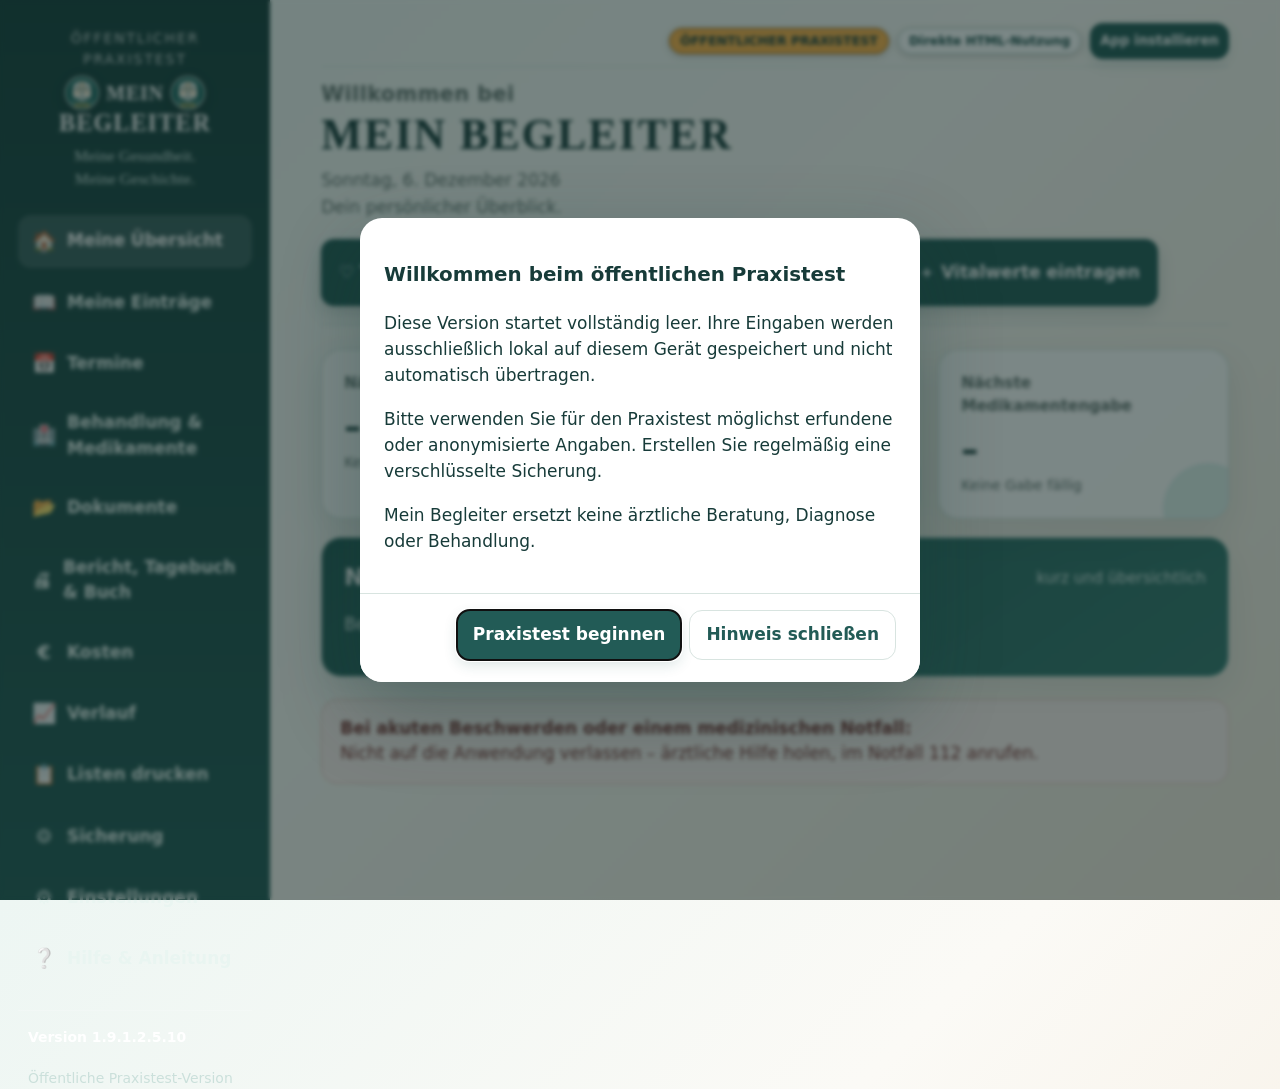
==== commit 00678ae8: "Add files via upload Mein_Begleiter_1.9.1.2.5.10_OEFFENTLICHER_PRAXISTEST (1)" ====
--- a/index.html
+++ b/index.html
@@ -9233,8 +9233,8 @@
 })();
 </script>
 <link rel="stylesheet" href="v19124.css">
-<link rel="stylesheet" href="v1912510.css?v=app-6">
+<link rel="stylesheet" href="v1912510.css?v=public-2">
 <script src="v19124.js"></script>
-<script src="v1912510.js?v=app-6"></script>
+<script src="v1912510.js?v=public-2"></script>
 </body>
 </html>
--- a/v1912510.css
+++ b/v1912510.css
@@ -1,6 +1,11 @@
 /* Mein Begleiter 1.9.1.2.5 – PC-Korrekturversion */
 .v1912510-mobil-logo{width:34px;height:34px;border-radius:9px;vertical-align:middle}.mobilkopf strong{display:inline-flex;align-items:center;gap:9px}.marke .bildmarke img{left:0!important;top:0!important;width:100%!important;height:100%!important;max-width:100%!important;object-fit:cover!important;transform:none!important}
 .v1912510-menue-logo{width:38px;height:38px;border-radius:10px;flex:0 0 auto}.v19121-menukopf strong{display:flex;align-items:center;gap:10px}
+.marke .marken-titel{display:grid!important;justify-items:center!important;gap:1px!important;width:100%!important;margin:.35rem 0 0!important}
+.marke .v1912510-mein-zeile{display:flex;align-items:center;justify-content:center;gap:7px;width:100%;min-width:0}
+.marke .v1912510-mein{font-family:Georgia,"Times New Roman",serif;font-size:1.18rem;font-weight:800;line-height:1;color:#fff;letter-spacing:.035em}
+.marke .marken-titel .bildmarke{width:34px!important;height:34px!important;flex:0 0 34px!important}
+.marke .marken-titel h1{font-size:1.42rem!important;line-height:1!important;white-space:nowrap}
 @media(max-width:620px){html.v186-handy .mobilkopf{display:flex!important;position:sticky!important;top:0!important;z-index:1200!important;min-height:50px!important;padding:8px max(12px,env(safe-area-inset-right)) 8px max(12px,env(safe-area-inset-left))!important;background:#17524d!important;color:#fff!important;box-shadow:0 2px 10px #082e2b40}html.v186-handy .mobilkopf strong{font-size:1.08rem!important}html.v186-handy .mobilkopf #mobilDatum{font-size:.85rem!important}html.v186-handy .seitenleiste{display:none!important}html.v186-handy main{padding:12px max(10px,env(safe-area-inset-right)) max(84px,calc(72px + env(safe-area-inset-bottom))) max(10px,env(safe-area-inset-left))!important}html.v186-handy #v19121MobilMenuknopf{display:inline-flex!important;position:fixed!important;left:max(12px,env(safe-area-inset-left))!important;right:auto!important;top:auto!important;bottom:max(12px,env(safe-area-inset-bottom))!important;z-index:1350!important;min-height:48px!important;padding:10px 15px!important;border:2px solid #fff!important;border-radius:14px!important;background:#17524d!important;color:#fff!important;font-weight:850!important;box-shadow:0 7px 22px #062f2c66}html.v186-handy #v19121MobilMenue[open]{display:flex!important;position:fixed!important;inset:max(8px,env(safe-area-inset-top)) max(8px,env(safe-area-inset-right)) max(8px,env(safe-area-inset-bottom)) max(8px,env(safe-area-inset-left))!important;z-index:1500!important;width:auto!important;max-width:none!important;max-height:none!important;margin:0!important;padding:0!important;border:2px solid #43877f!important;border-radius:17px!important;flex-direction:column!important;overflow:hidden!important;background:linear-gradient(180deg,#153f3b,#1e5b55)!important;color:#fff!important;box-shadow:0 16px 42px #001c1a99}html.v186-handy #v19121MobilMenue::backdrop{background:#062c29b8!important}html.v186-handy .v19121-menukopf{display:flex!important;flex:0 0 auto!important;align-items:center!important;justify-content:space-between!important;gap:10px!important;padding:11px 12px!important;background:#103d39!important;border-bottom:1px solid #4e8c85!important;color:#fff!important}html.v186-handy .v19121-menukopf button{display:inline-flex!important;align-items:center!important;justify-content:center!important;min-width:46px!important;min-height:46px!important;border:1px solid #80afa9!important;border-radius:12px!important;background:#fff!important;color:#174d48!important}html.v186-handy .v19121-menuliste{display:grid!important;grid-template-columns:repeat(2,minmax(0,1fr))!important;flex:1 1 auto!important;min-height:0!important;gap:8px!important;padding:10px!important;padding-bottom:max(12px,env(safe-area-inset-bottom))!important;overflow-y:auto!important;overscroll-behavior:contain!important;scrollbar-width:thin!important;scrollbar-color:#9bc8bd #174b46!important}html.v186-handy .v19121-menuliste button{display:flex!important;align-items:center!important;justify-content:center!important;min-width:0!important;min-height:54px!important;padding:9px 7px!important;border:1px solid #5f958f!important;border-radius:11px!important;background:#ffffff12!important;color:#fff!important;font-weight:800!important;overflow-wrap:anywhere!important}html.v186-handy .v19121-menuliste button:focus-visible,html.v186-handy .v19121-menuliste button:active{background:#fff!important;color:#174d48!important;outline:3px solid #e7b85a!important;outline-offset:1px!important}html.v186-handy .v19121-menuliste button[data-seite="cockpit"],html.v186-handy .v19121-menuliste button[data-seite="sicherung"]{background:#e8bf!important;color:#143f3b!important;border-color:#e8b24a!important}}
 @media(orientation:landscape) and (max-height:520px) and (max-width:920px){html.v186-handy .mobilkopf{position:relative!important;min-height:44px!important;padding-top:5px!important;padding-bottom:5px!important}html.v186-handy .v19121-menuliste{grid-template-columns:repeat(3,minmax(0,1fr))!important}html.v186-handy .v19121-menuliste button{min-height:46px!important}html.v186-handy .v19121-menukopf{padding:7px 10px!important}.v1912510-menue-logo{width:32px;height:32px}}
 @media(min-width:621px){html.v186-tablet .mobilkopf{display:none!important}html.v186-tablet .app{display:grid!important;grid-template-columns:200px minmax(0,1fr)!important;min-height:100dvh!important}html.v186-tablet .seitenleiste{display:flex!important;position:sticky!important;inset:auto!important;top:0!important;width:200px!important;height:100dvh!important;max-height:100dvh!important;padding:18px 12px!important;overflow:hidden!important;flex-direction:column!important;gap:13px!important;background:linear-gradient(180deg,#163e3b,#225b56)!important;color:#fff!important;scrollbar-color:#9bc8bd #174b46}html.v186-tablet .seitenleiste .marke{display:block!important;flex:0 0 auto!important;padding:0 2px!important}html.v186-tablet .seitenleiste .marke-klein{color:#fff!important}html.v186-tablet .seitenleiste .nav{display:flex!important;flex:1 1 auto!important;min-height:0!important;overflow-y:auto!important;overscroll-behavior:contain!important;scrollbar-width:thin!important;flex-direction:column!important;position:static!important;background:transparent!important;padding:0 3px 0 0!important;gap:5px!important}html.v186-tablet .seitenleiste .nav>button,html.v186-tablet .seitenleiste .nav>.nav-knopf{display:flex!important;width:100%!important;min-height:44px!important;padding:9px 10px!important;justify-content:flex-start!important;text-align:left!important;color:#edf8f5!important;font-size:.82rem!important}html.v186-tablet .seitenleiste .nav>button.aktiv{background:#ffffff24!important;color:#fff!important}html.v186-tablet .seitenleiste .seitenfuss{display:block!important;flex:0 0 auto!important;color:#fff!important;font-size:.75rem!important}html.v186-tablet main{width:auto!important;min-width:0!important;max-width:none!important;margin:0!important;padding:22px 20px max(24px,env(safe-area-inset-bottom))!important}}
